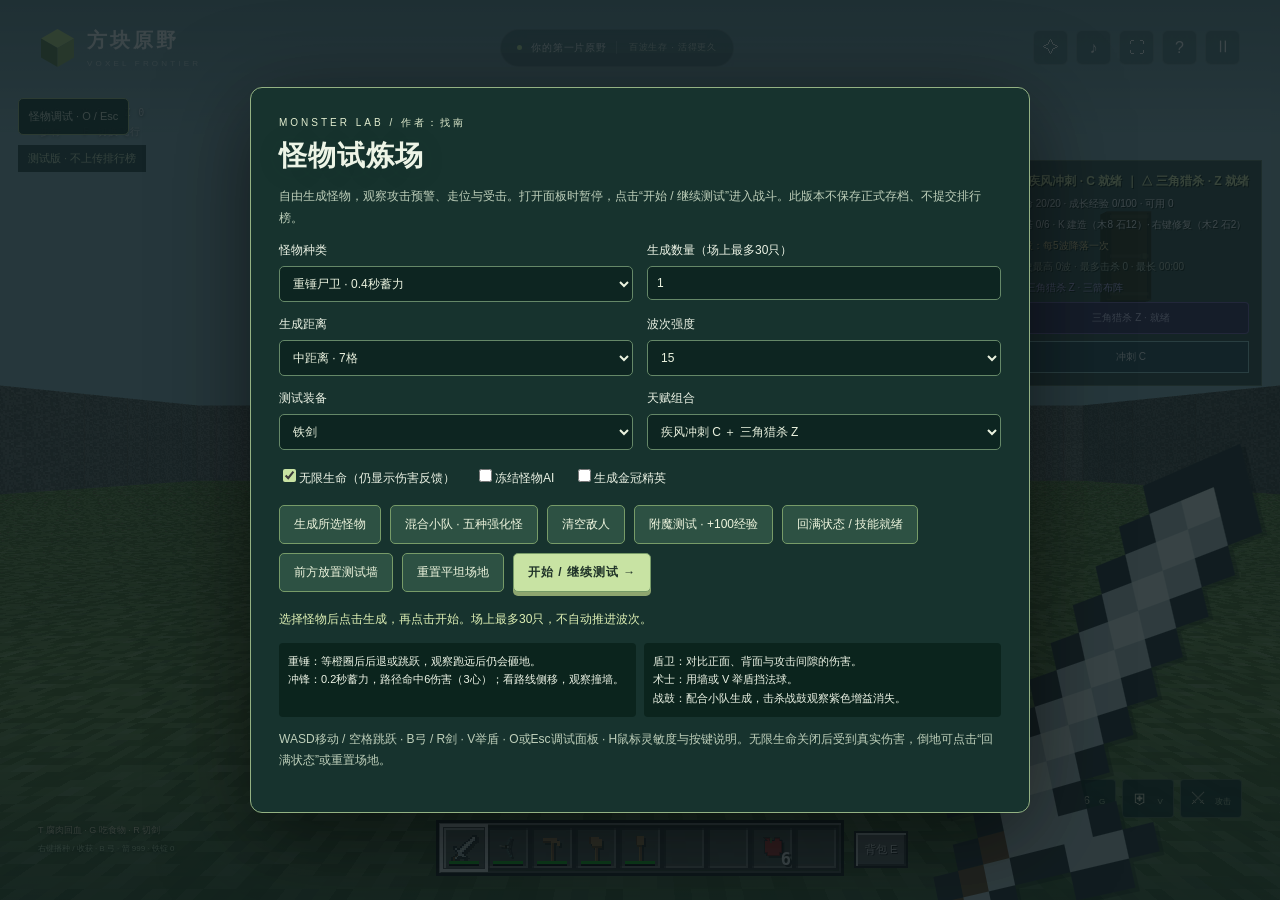
==== monster-test.html @ 1379c8b1 "Add files via upload" ====
<!doctype html><html lang="zh-CN"><head><meta charset="UTF-8"><meta name="viewport" content="width=device-width,initial-scale=1,maximum-scale=1,user-scalable=no"><meta name="theme-color" content="#172e28"><title>怪物试炼场 · 找南</title><meta name="description" content="免费在线玩方块原野百波生存小游戏。采集挖掘、建造小屋、挑战100波僵尸与骷髅，选择四种增益，建造自动箭塔、争夺空投补给，体验跳劈暴击与连杀COMBO。无需下载，浏览器打开即玩。"><style>
*{box-sizing:border-box}body{margin:0;overflow:hidden;background:#a3c6c2;color:#fff;font-family:Inter,'PingFang SC','Microsoft YaHei',sans-serif;user-select:none}button,a{-webkit-tap-highlight-color:transparent}button{cursor:pointer;font:inherit}button:focus-visible,a:focus-visible{outline:2px solid #d0f09b;outline-offset:4px}#world{position:fixed;inset:0;width:100%;height:100%;display:block;touch-action:none}.vignette{position:fixed;inset:0;pointer-events:none;background:linear-gradient(90deg,#132e2b9c,transparent 64%),linear-gradient(0deg,#142c2c8a,transparent 32%,transparent 80%,#142c2c50)}body.playing .vignette{background:linear-gradient(0deg,#142c2c65,transparent 21%,transparent 85%,#142c2c40)}header{position:fixed;top:0;width:100%;display:flex;justify-content:space-between;align-items:center;padding:27px 40px;z-index:4}.brand{display:flex;gap:12px;align-items:center;text-decoration:none;color:white}.brand>span{font-size:20px;letter-spacing:3px;font-weight:800}.brand small{display:block;font-size:8px;letter-spacing:3.2px;font-weight:500;opacity:.6;margin-top:5px}.worldtag{display:flex;align-items:center;gap:9px;font-size:11px;letter-spacing:.8px;background:#172f3048;backdrop-filter:blur(10px);border:1px solid #ffffff20;padding:11px 16px;border-radius:25px}.worldtag i,.live-dot{width:5px;height:5px;display:inline-block;background:#cef1a7;border-radius:50%}.worldtag span{border-left:1px solid #ffffff35;padding-left:12px;color:#d4dfd3;font-size:10px}nav{display:flex;gap:8px}nav button{height:35px;min-width:35px;color:#fff;border:1px solid #ffffff28;background:#18343240;border-radius:6px;backdrop-filter:blur(8px)}nav button:hover{background:#ffffff25}nav span{font-size:11px;padding-right:7px}.menu{position:fixed;inset:0;z-index:2;display:flex;align-items:center;padding:100px 7.5% 120px;pointer-events:none}.hero{pointer-events:auto}.eyebrow{font-size:10px;letter-spacing:3px;color:#e0ecce;display:flex;align-items:center;gap:12px}.eyebrow>span{width:23px;height:1px;background:#d3e7b9}h1{font-size:clamp(36px,4.7vw,70px);font-weight:800;line-height:1.32;letter-spacing:1px;margin:24px 0 20px;text-shadow:0 3px 24px #14372a30}h1 span{color:#d3edaa}.hero>p{font-size:13px;line-height:2.2;color:#e1e8dfd4;font-weight:400}.actions{display:flex;gap:12px;margin-top:30px;align-items:center}.primary{padding:16px 25px;background:#d4eea9;color:#273e2c;border:1px solid #e1f4c2;border-radius:5px;box-shadow:0 4px 0 #8ea66f;font-size:13px;font-weight:800;letter-spacing:1px}.primary span{margin-left:28px;font-size:20px}.primary:hover{background:#e2f6c1;transform:translateY(-1px)}.secondary{padding:16px 20px;background:#18372c38;border:1px solid #ffffff50;color:#fff;border-radius:5px;font-size:12px}.secondary span{margin-left:16px;color:#cdd7cb}.worldinfo{display:flex;gap:25px;margin-top:36px;font-size:10px;letter-spacing:1px;color:#e4eddd}.worldinfo i{font-style:normal;margin-right:7px;color:#d8edaf;font-size:16px}.note{font-size:9px;letter-spacing:.5px;color:#ffffff69;margin-top:26px}.scene-label{position:absolute;right:5%;bottom:160px;text-align:right;text-shadow:0 2px 15px #0004}.scene-label>span{font-size:9px;letter-spacing:3px;color:#eff1ddc9}.scene-label h2{font-size:19px;letter-spacing:2px;font-weight:500;margin:10px 0}.scene-label p{font-size:8px;letter-spacing:2px;color:#e3ebd0b0}footer{position:fixed;bottom:0;width:100%;padding:19px 38px;display:flex;align-items:center;justify-content:space-between;font-size:9px;color:#e1e8dacf;z-index:4;gap:18px;background:linear-gradient(0deg,#162e2d65,transparent)}.footer-left{display:flex;gap:9px;align-items:center}.divider{opacity:.4}kbd{font:inherit;display:inline-block;padding:3px 5px;border:1px solid #ffffff50;border-radius:3px;margin:0 5px 0 10px;color:white;font-size:9px}#controlsHint{font-size:9px;color:#e1e7dfaa}.footer-right{letter-spacing:1px}#hotbarWrap{position:fixed;bottom:64px;left:50%;transform:translateX(-50%);z-index:3;text-align:center;transition:opacity .2s;opacity:.85}body:not(.playing) #hotbarWrap{opacity:.65;pointer-events:none}.material-label{font-size:12px;margin-bottom:10px;text-shadow:0 2px 4px #172d23}.material-label small{font-size:8px;letter-spacing:1px;opacity:.6;margin-left:16px}#hotbar{display:flex;gap:4px;background:#162d2b90;border:1px solid #ffffff29;padding:6px;border-radius:7px;backdrop-filter:blur(10px)}.slot{position:relative;width:49px;height:48px;background:#e6efdb0d;border:1px solid #ffffff15;border-radius:3px;padding:8px;display:grid;place-items:center;color:#dce9c9}.slot.selected{border:2px solid #d8efaf;background:#d8efaf30;box-shadow:0 0 12px #c0ec9320;transform:translateY(-2px)}.slot small{position:absolute;top:2px;left:4px;font-size:8px;opacity:.65}.slot .cube{width:25px;height:28px;clip-path:polygon(50% 0,100% 25%,100% 75%,50% 100%,0 75%,0 25%);position:relative;background:var(--c)}.cube:before{content:'';position:absolute;inset:0;background:#0003;clip-path:polygon(0 25%,50% 50%,50% 100%,0 75%)}.cube:after{content:'';position:absolute;inset:0;background:#fff3;clip-path:polygon(0 25%,50% 0,100% 25%,50% 50%)}#hud{position:fixed;inset:0;pointer-events:none}.coordinates{position:absolute;top:107px;left:40px;display:flex;flex-direction:column;gap:7px;font-family:monospace;font-size:10px;letter-spacing:1px;color:#ffffffb0;text-shadow:0 1px 3px #0008}#crosshair{position:absolute;top:50%;left:50%;mix-blend-mode:difference}#crosshair i{position:absolute;left:-7px;top:-1px;width:14px;height:2px;background:white}#crosshair b{position:absolute;top:-7px;left:-1px;width:2px;height:14px;background:white}#target{position:absolute;top:calc(50% + 25px);left:50%;transform:translateX(-50%);font-size:10px;text-shadow:0 1px 4px #000;background:#122e2955;padding:4px 8px;border-radius:4px}#target:empty{display:none}.hidden{display:none!important}#toast{position:fixed;top:110px;left:50%;transform:translateX(-50%) translateY(-10px);opacity:0;background:#1b332de8;border:1px solid #d8edaf44;color:#e3efcd;padding:12px 20px;border-radius:6px;font-size:12px;z-index:10;transition:.2s;pointer-events:none}#toast.show{opacity:1;transform:translateX(-50%) translateY(0)}.dialog{position:fixed;inset:0;z-index:9;background:#102b287a;backdrop-filter:blur(10px);display:grid;place-items:center;padding:24px}.dialog-card{background:#1c3532;border:1px solid #cfe1b636;padding:40px;max-width:800px;position:relative;box-shadow:0 25px 100px #0005;border-radius:10px}.dialog-card h2{font-size:28px;margin:18px 0 28px}.close{position:absolute;right:15px;top:12px;background:none;border:none;color:#cddbc5;font-size:25px}.guide-grid{display:grid;grid-template-columns:repeat(3,1fr);gap:25px}.guide-grid b{color:#daecbd;font-size:12px}.guide-grid p{font-size:10px;line-height:2.3;color:#b8c9c1}.guide-grid kbd{margin-left:0}.tip{font-size:10px;color:#c8d8bb;padding:15px 0;border-top:1px solid #ffffff15;line-height:1.8}.dialog .primary{font-size:11px;padding:13px 20px}#resetWrap{margin-top:20px}#resetWrap button{border:0;background:none;color:#e9d4b6;text-decoration:underline;font-size:10px;padding:0;margin-right:12px}#resetWrap span{font-size:9px;color:#ffffff60}#touch{position:fixed;inset:0;pointer-events:none;z-index:3}.dpad{position:absolute;bottom:130px;left:25px;width:134px;height:134px}.dpad button,.touch-actions button{pointer-events:auto;touch-action:none;border:1px solid #ffffff45;background:#17383266;color:white;backdrop-filter:blur(5px);border-radius:8px;width:42px;height:42px}.up{position:absolute;top:0;left:46px}.left{position:absolute;top:46px;left:0}.down{position:absolute;top:46px;left:46px}.right{position:absolute;top:46px;left:92px}.touch-actions{position:absolute;bottom:143px;right:22px;display:grid;grid-template-columns:52px 52px;gap:8px}.touch-actions button{font-size:11px;width:52px;height:42px}body.playing .scene-label{display:none}@media(max-width:850px){header{padding:19px 22px}.brand>span{font-size:16px}.brand svg{width:26px}.worldtag{display:none}.menu{padding:95px 7% 130px}h1{font-size:45px}.scene-label{display:none}footer{padding:15px 22px}.footer-right{display:none}.coordinates{left:22px;top:90px}.guide-grid{grid-template-columns:1fr;gap:10px}.dialog-card{padding:25px;max-height:90vh;overflow:auto}.dialog-card h2{font-size:23px;margin:15px 0}.guide-grid p{margin:5px 0}.slot{width:40px;height:42px}#hotbarWrap{bottom:58px}}@media(max-width:550px){header{padding:16px}.brand{gap:8px}.brand small{font-size:6px}.brand>span{font-size:15px}nav{gap:5px}nav button{min-width:30px;height:30px}nav span{display:none}h1{font-size:35px;margin:20px 0}.hero>p{font-size:11px}.menu{padding:100px 24px 150px;align-items:center}.eyebrow{font-size:8px;letter-spacing:2px}.actions{margin-top:22px}.primary{padding:12px 17px;font-size:12px}.primary span{margin-left:8px}.secondary{padding:15px 13px;font-size:11px}.worldinfo{gap:17px;margin-top:25px;font-size:9px}.note{font-size:8px;margin-top:18px}.slot{width:32px;height:35px;padding:4px}.slot .cube{width:20px;height:23px}#hotbar{gap:2px;padding:4px}#hotbarWrap{bottom:55px;width:max-content}.material-label small{display:none}footer{padding:14px 16px;font-size:8px}#controlsHint{display:none}#fps{display:none}.divider{display:none}#toast{font-size:10px;max-width:85vw;width:max-content;top:90px}.dialog{padding:15px}.dialog-card{padding:25px}.dialog-card h2{font-size:21px}}
#world{image-rendering:pixelated}#toolbelt{display:flex;justify-content:center;gap:5px;margin-bottom:6px;align-items:center}#toolbelt button{font-size:10px;color:#e5ebdc;background:#142f28c9;border:1px solid #a6b5976b;border-radius:2px;padding:7px 11px;box-shadow:inset 1px 1px #ffffff18,inset -2px -2px #0004}#toolbelt button.selected{border-color:#e6efc6;background:#728458d9;color:#fff}#toolName{display:none}#toolHint{font-size:9px;color:#eff4df;text-shadow:0 2px 3px #000;margin-bottom:9px;letter-spacing:.5px}#hotbar{border-radius:2px;border:2px solid #9a9c8e;background:#22291ce0;box-shadow:inset 1px 1px #fff4,2px 2px 0 #0006}.slot{border-radius:0;border:2px solid #58634e;box-shadow:inset 2px 2px #0006,inset -1px -1px #ffffff25;background:#757f6580}.slot.selected{transform:none;border:2px solid #f1f3d5;box-shadow:inset 1px 1px #fff6,0 0 0 1px #172016;background:#a2ad8b66}#waterHint{position:absolute;top:140px;left:40px;font-size:11px;color:#d8f4ff;background:#14394b9e;border:1px solid #91d1d059;padding:9px 12px;border-radius:3px}body.underwater:after{content:'';position:fixed;inset:0;z-index:1;pointer-events:none;background:#1073ab3c;box-shadow:inset 0 0 140px #043e79a8}#miningUI{position:absolute;left:50%;top:calc(50% + 60px);transform:translateX(-50%);width:205px;text-shadow:0 1px 3px #000;font-size:10px;color:#fff}#miningUI>div:first-child{display:flex;justify-content:space-between;gap:15px;margin-bottom:7px}.mine-track{height:8px;background:#1b211ad9;border:1px solid #e1e4d585;padding:1px;box-shadow:0 1px 3px #0005}.mine-track i{display:block;height:100%;background:#b6db6c;width:0}#miningUI small{display:block;font-size:8px;text-align:center;opacity:.8;margin-top:6px}#handView{position:absolute;right:7%;bottom:12%;font-size:94px;filter:drop-shadow(8px 10px 0 #0003);transform:rotate(-20deg);image-rendering:pixelated;opacity:.93}body.mining #handView{animation:dig-swing .32s ease-in-out infinite}@keyframes dig-swing{0%,100%{transform:translate(0,0) rotate(-20deg)}50%{transform:translate(-24px,-24px) rotate(-48deg)}}.material-label{margin-bottom:7px}body:not(.playing) #hotbarWrap{opacity:.7}@media(max-width:850px){#waterHint{left:22px;top:120px}#toolbelt button{padding:5px 9px;font-size:9px}}@media(max-width:550px){#waterHint{left:15px;top:118px;font-size:9px;max-width:85vw}#toolHint{font-size:8px;margin-bottom:5px}#toolbelt button{padding:5px 9px;font-size:9px}#toolbelt{margin-bottom:5px}.material-label{display:none}#handView{font-size:63px;right:22%;bottom:29%}.dpad{bottom:175px}.touch-actions{bottom:185px}.touch-actions button{font-size:10px}#miningUI{top:calc(50% + 48px);width:175px}}
.stack-count{position:absolute;right:3px;bottom:1px;z-index:1;color:#fff;font-size:11px;font-family:monospace;text-shadow:1px 1px #18220e;pointer-events:none}#adventureHUD{position:absolute;inset:0}#questCard{position:absolute;top:172px;left:38px;width:245px;background:#18342ee8;border:1px solid #a6bc814a;border-radius:6px;padding:15px;backdrop-filter:blur(8px);box-shadow:0 10px 28px #10201826}.quest-top{display:flex;justify-content:space-between;align-items:center;font-size:9px;letter-spacing:1px;color:#e2d7ff}.quest-top b{font-size:11px;background:#b69be82b;padding:4px 7px;border-radius:3px}#questCard h3{font-size:13px;margin:12px 0 8px;color:#eaf0d7}#questCard p{font-size:11px;color:#d5e0c4;margin:0 0 10px}.quest-track{height:4px;background:#8b9c7333}.quest-track i{height:100%;display:block;background:#d2e694;transition:width .4s}#questCard small{font-size:9px;color:#9db6a4;line-height:1.8;display:block;margin-top:10px}#questOpen{display:flex;justify-content:space-between;pointer-events:auto;width:100%;padding:10px 0 0;margin-top:12px;border:0;border-top:1px solid #e0efbc22;background:none;color:#cde4ab;font-size:9px}#questOpen span{opacity:.65}#mapCard{position:absolute;right:38px;top:110px;width:142px;background:#19342bce;padding:7px;border:1px solid #b6c99b59;border-radius:5px;backdrop-filter:blur(6px)}#dayClock{font-size:9px;color:#e4e8c9;padding:2px 0 7px;text-align:center}#minimap{display:block;width:126px;height:126px;border:1px solid #d4dfb43b;image-rendering:pixelated}.waypoint{display:flex;gap:5px;align-items:center;padding-top:7px;font-size:9px;color:#e9e1ba}.waypoint b{font-size:9px;flex:1;font-weight:500}.waypoint small{font-size:9px;opacity:.7}#compassArrow{display:inline-block;color:#dcc5ff;transform-origin:center;width:13px;text-align:center}#resourceBar{position:absolute;left:38px;bottom:83px;display:flex;gap:15px;align-items:center;background:#173329c9;border:1px solid #b4c69645;padding:11px 13px;border-radius:4px;font-size:13px;color:#e7d6ab}#resourceBar>span{display:flex;align-items:center;gap:5px}#resourceBar small{font-size:8px;color:#b3c6b0}#resourceBar b{font-size:12px;color:#f2edda}#useBtn{pointer-events:auto;background:none;border:0;border-left:1px solid #ffffff25;color:#d8edb6;padding:0 0 0 10px;font-size:9px}#useBtn kbd{margin:0 3px 0 0}#useHint{position:absolute;left:50%;top:calc(50% + 48px);transform:translateX(-50%);font-size:9px;color:#e8eddab3;text-shadow:0 1px 3px #11241d}body.mining #useHint{display:none}#pickup{position:absolute;left:50%;bottom:260px;transform:translateX(-50%);font-size:12px;font-weight:600;color:#e5efbb;text-shadow:0 2px 3px #132f20;opacity:0;pointer-events:none}#pickup.pop{animation:pickup 1.3s ease-out}@keyframes pickup{0%{opacity:0;translate:0 12px}20%{opacity:1}80%{opacity:1}100%{opacity:0;translate:0 -20px}}.workshop-card{background:#1b342d;border:1px solid #c6d8a349;border-radius:8px;padding:35px;max-width:960px;width:100%;max-height:92vh;overflow:auto;position:relative;box-shadow:0 25px 100px #0006}.workshop-card h2{font-size:28px;margin:16px 0 10px}.workshop-intro{font-size:11px;line-height:1.8;color:#a9c19e}.workshop-grid{display:grid;grid-template-columns:1fr 1fr;gap:35px;margin-top:24px}.workshop-grid h3{font-size:12px;color:#d8e8b4;letter-spacing:1px;margin:0 0 9px}.workshop-grid section>p{font-size:10px;line-height:1.9;color:#9fb7a4}.recipe{display:flex;align-items:center;gap:12px;background:#40523926;border:1px solid #a0b38a2b;padding:13px 12px;margin:9px 0;border-radius:4px}.recipe-icon{font-size:25px}.recipe>div{flex:1}.recipe b{font-size:12px}.recipe small,.recipe em{display:block;font-size:9px;margin-top:5px;color:#a9c29b;font-style:normal}.recipe em{color:#d0c69e}.recipe button,.relic-card button,.camp-summary button,.build-switch button{background:#b7d28b19;border:1px solid #bdcf9440;border-radius:3px;color:#d5e4b5;padding:9px 11px;font-size:10px}.recipe button:hover,.relic-card button:hover{background:#b7d28b33}.recipe button:disabled{opacity:.45;cursor:default}.relic-card{display:flex;gap:12px;align-items:center;padding:13px 0;border-bottom:1px solid #bdd09a24}.relic-card>span{color:#c6adff;font-size:28px;width:30px}.relic-card>div{flex:1}.relic-card b{font-size:12px;color:#e1d7f0}.relic-card p{font-size:9px;color:#9bb59f;line-height:1.7;margin:5px 0}.camp-summary{margin-top:20px;border-top:1px solid #bdcf9429;padding-top:17px}.camp-summary>b{font-size:11px;color:#e4e5b4}.camp-summary p{font-size:10px;line-height:1.9;color:#9fb7a4}.camp-summary button{margin-right:6px;margin-top:5px}.build-switch{margin-top:22px;background:#51654122;padding:15px;border-radius:4px}.build-switch p{font-size:10px;color:#a5bca0;line-height:1.8}.victory-card{text-align:center;background:#19352df5;border:1px solid #e0dfa056;border-radius:10px;padding:48px 42px;max-width:650px;box-shadow:0 0 100px #c3e6b322}.win-symbol{font-size:65px;color:#dfecaa;text-shadow:0 0 35px #d9ed9577}.victory-card .eyebrow{justify-content:center;font-size:9px}.victory-card h2{font-size:30px;line-height:1.4;margin:22px 0}.victory-card p{font-size:12px;line-height:2.2;color:#b7cdb7}.victory-card #winStats{font-size:10px;color:#dfd9a3;border-top:1px solid #c6d89b33;border-bottom:1px solid #c6d89b33;padding:17px 0;margin:23px 0}.victory-card small{display:block;color:#829f87;font-size:9px;margin-top:24px}.victory-card .secondary{margin-left:8px}.worldtag{font-size:10px}.worldtag span{font-size:9px}#hotbarWrap{bottom:59px}.material-label{font-size:10px}#toolHint{font-size:8px}#handView{bottom:13%}@media(max-width:1050px){#resourceBar small{display:none}#resourceBar{gap:10px}#questCard{width:215px;left:22px}#mapCard{right:22px}.workshop-card{padding:28px}#resourceBar{left:22px;bottom:220px}}@media(max-width:700px){.workshop-grid{grid-template-columns:1fr;gap:25px}.workshop-card h2{font-size:24px}.workshop-card{padding:26px 20px}#questCard{top:167px;left:15px;width:180px;padding:11px}#questCard h3{font-size:11px;line-height:1.6}#questCard small{font-size:8px}#questCard p{font-size:9px}#mapCard{right:15px;top:100px;width:104px;padding:5px}#minimap{width:92px;height:92px}#dayClock{font-size:8px}.waypoint b{font-size:8px}.waypoint small{font-size:8px}#resourceBar{left:15px;bottom:145px;padding:8px;gap:9px}#resourceBar>span{font-size:10px}#resourceBar b{font-size:10px}#useBtn{font-size:8px}#questOpen{font-size:8px}#questOpen span{display:none}.victory-card{padding:30px 22px}.victory-card h2{font-size:24px}.victory-card .secondary{display:block;margin:18px auto 0}.hero h1{font-size:clamp(32px,6vw,48px)}.note{max-width:270px;line-height:1.8}}@media(max-width:550px){header{gap:8px}#full,#soundBtn{display:none}.brand>span{font-size:13px}.brand svg{width:22px}.brand small{font-size:5px;letter-spacing:2px}nav button{min-width:29px;height:29px}nav{gap:4px}#questCard{top:158px;width:172px}#questCard small{max-height:28px;overflow:hidden}#mapCard{top:95px}#questCard h3{margin:7px 0}.quest-top{font-size:8px}.quest-top b{font-size:9px;padding:3px 5px}#resourceBar{bottom:151px}#handView{display:none}.workshop-card .eyebrow{font-size:8px;letter-spacing:1px}#useHint{font-size:8px;white-space:nowrap}.recipe{padding:12px 8px}.recipe button{padding:8px;font-size:9px}#pickup{bottom:280px}.menu{padding-bottom:185px}.hero>p{max-width:300px}}
#combatBars{position:absolute;bottom:218px;left:50%;transform:translateX(-50%);width:445px;text-shadow:1px 2px #142117}.life-row{display:flex;justify-content:space-between;font-family:monospace;font-size:20px;letter-spacing:1px}#health{color:#df6c5d}#hunger{color:#cb9b56}#airBar{position:absolute;bottom:58px;right:0;font-size:21px;color:#a9e9ff;letter-spacing:2px}#airSeconds{position:absolute;bottom:84px;right:0;color:#c6e9f3;font-size:9px}.xp-track{margin-top:6px;height:4px;border:1px solid #111b0ee8;background:#24311cf2}.xp-track i{display:block;height:100%;background:#b8d557;width:0}.combat-sub{display:flex;justify-content:space-between;font-size:8px;color:#e5e8c7;margin-top:6px;letter-spacing:.5px}#attackMeter{position:absolute;top:calc(50% + 22px);left:50%;transform:translateX(-50%);width:110px;text-align:center;font-size:8px;color:#e5ecce;text-shadow:0 1px 3px #000}#attackMeter>div{margin:5px auto 0;height:3px;width:60px;background:#13241dd9}#attackFill{display:block;height:100%;background:#e5dfaf}#useHint{top:calc(50% + 60px)}#enemyHud{position:absolute;left:50%;top:calc(50% - 85px);transform:translateX(-50%);width:180px;text-shadow:0 1px 3px #102213;font-size:11px}#enemyHud b{font-weight:500}#enemyHud small{float:right;font-size:9px;color:#e2d6bc}#enemyHud>div{height:5px;background:#2a1a1abf;border:1px solid #f1d3c544;margin-top:6px}#enemyLife{display:block;height:100%;background:#d17963}#damageFlash{position:fixed;inset:0;z-index:8;pointer-events:none;opacity:0;box-shadow:inset 0 0 130px 40px #c43635b5;transition:opacity .15s}#damageFlash.flash{opacity:1}body.swinging #handView{animation:sword-swing .28s ease-out}@keyframes sword-swing{0%,100%{transform:rotate(-20deg)}45%{transform:translate(-100px,-25px) rotate(-75deg)}}#shieldView{position:absolute;left:10%;bottom:13%;width:120px;height:170px;background:repeating-linear-gradient(90deg,#947144 0 23px,#6b5033 24px 26px);border:9px solid #8c9c8d;clip-path:polygon(0 0,100% 0,100% 72%,50% 100%,0 72%);transform:rotate(8deg);box-shadow:inset 0 0 0 3px #394b3b;opacity:.95}#shieldView i{display:block;width:17px;height:100%;margin:auto;background:#b6bbaa}#combatActions{position:absolute;right:38px;bottom:82px;display:flex;gap:6px;pointer-events:auto}#combatActions button{touch-action:none;background:#1b342cdf;border:1px solid #9eae7b6b;border-radius:4px;color:#ece7c7;min-width:40px;height:39px;font-size:15px;padding:6px 10px}#combatActions small{font-size:8px;margin-left:5px;color:#b9c99e}#foodAmount{font-size:11px}#graveHint{position:absolute;left:38px;bottom:63px;font-size:9px;color:#e1d9b0;text-shadow:0 1px 3px #102013}#defenseHUD{position:absolute;top:108px;left:50%;transform:translateX(-50%);text-align:center;border:1px solid #d8b48280;background:#492d23da;padding:12px 24px;border-radius:5px;box-shadow:0 0 30px #af6a3429}#defenseHUD b{display:block;font-size:13px;color:#f0d39c}#defenseHUD span{display:block;margin-top:7px;color:#dbc4a6;font-size:10px}.combat-workshop{grid-column:1/-1;border-top:1px solid #c5d69b3b;padding-top:23px}.combat-heading{display:flex;justify-content:space-between;align-items:center}.combat-heading label{font-size:10px;color:#b2c49a}.combat-heading select{background:#2c4435;color:#e4edca;border:1px solid #91a67166;border-radius:4px;margin-left:8px;padding:7px 14px}.combat-heading p{font-size:10px;color:#adc098}.combat-workshop>p{font-size:10px;color:#b3c39e;line-height:1.8}.combat-recipes{display:grid;grid-template-columns:repeat(4,1fr);gap:10px;margin-top:16px}.combat-recipes article{padding:14px 12px;background:#52624024;border:1px solid #a2b17e2e;border-radius:4px}.combat-recipes b{font-size:12px;color:#e0dfb7}.combat-recipes p{font-size:9px;color:#a6b893;min-height:27px;line-height:1.8}.combat-recipes button,.equipment-state button{border:1px solid #a5ba7f66;background:#63774244;color:#e0eac3;padding:8px 9px;border-radius:3px;font-size:10px}.equipment-state{display:flex;flex-wrap:wrap;gap:12px;align-items:center;margin-top:15px;color:#c2d0a8;font-size:10px}.combat-tips{border-top:1px solid #ffffff15;padding-top:13px}.death-card{background:#342722f5;border:1px solid #bf9b7c66;border-radius:9px;max-width:510px;text-align:center;padding:45px 38px}.death-card .eyebrow{justify-content:center;color:#c8b19a}.death-card h2{font-size:39px;letter-spacing:5px;margin:25px 0;color:#efdac5}.death-card p{font-size:12px;color:#c9baa9;line-height:2}.death-card small{display:block;margin-top:26px;font-size:9px;line-height:1.9;color:#9e8e7f}body.creative #health,body.creative #hunger{opacity:.35}body.mining #attackMeter{display:none}#death{z-index:12}#miningUI{top:calc(50% + 73px)}@media(max-width:1050px){#combatActions{right:22px;bottom:80px}#combatBars{width:410px}.life-row{font-size:18px}#graveHint{left:22px;bottom:201px}}@media(max-width:700px){#combatBars{bottom:208px;width:340px}.life-row{font-size:15px;letter-spacing:0}.combat-sub{font-size:7px}#combatActions{right:15px;bottom:145px;max-width:155px;flex-wrap:wrap;justify-content:flex-end}#combatActions button{height:35px;padding:5px 8px;min-width:34px}#graveHint{left:15px;bottom:131px;font-size:8px;max-width:210px}#defenseHUD{top:80px;padding:8px 15px;min-width:200px}#defenseHUD b{font-size:11px}.combat-recipes{grid-template-columns:1fr 1fr}.combat-recipes article{padding:12px 10px}.equipment-state{gap:8px}#shieldView{width:80px;height:110px;left:8%;bottom:30%}}@media(max-width:550px){#combatBars{bottom:198px;width:300px}.life-row{font-size:14px}#resourceBar{bottom:115px}#graveHint{bottom:101px;max-width:200px;font-size:7px}#combatActions{bottom:155px;right:15px;gap:4px}#combatActions button{width:40px;padding:4px}#combatActions small{display:none}#enemyHud{width:145px;top:calc(50% - 65px)}#attackMeter{top:calc(50% + 23px);font-size:7px}#handView{display:block;font-size:50px;right:10%;bottom:25%;opacity:.85}#handTool svg{width:85px;height:115px}#toolbelt button{font-size:8px;padding:5px 6px}.touch-actions{bottom:248px}.dpad{bottom:248px}#questCard{width:159px;top:151px;padding:9px}#questCard small{max-height:24px;line-height:1.5}#questOpen{margin-top:7px;padding-top:7px}#questCard h3{font-size:10px}.death-card{padding:30px 23px}.death-card h2{font-size:31px}}
.production-workshop{grid-column:1/-1;border-top:1px solid #b7cb9a40;padding-top:23px;scroll-margin-top:20px}.production-workshop h3{font-size:13px;color:#e2e4b1}.production-workshop .combat-heading p{font-size:10px;color:#a3bb9a;line-height:1.8}#homeStocks,#foodStocks{font-size:11px;line-height:2;background:#4d60412e;border:1px solid #a6bd8030;padding:9px 13px;color:#dce7bd;border-radius:4px;margin:8px 0}#foodStocks{color:#dfcaa4;background:#77613922}.production-grid{display:grid;grid-template-columns:1fr 1fr;gap:14px;margin-top:17px}.production-grid article{padding:17px;border:1px solid #a8b78730;background:#35503a27;border-radius:4px}.production-grid h4{font-size:13px;color:#dde4b9;margin:0 0 10px}.production-grid p{font-size:10px;line-height:1.9;color:#a8bca1}.production-grid button{display:block;border:1px solid #a9bf7e4f;border-radius:3px;background:#60764426;color:#e0e7bd;padding:9px 11px;font-size:10px;margin-top:8px;width:100%;text-align:left}.production-grid button:hover{background:#70874944}.production-grid small{display:block;font-size:10px;color:#e1cda4;line-height:1.8}.furnace-track{height:5px;background:#18281e;margin:9px 0 13px}.furnace-track i{display:block;height:100%;background:#e0a566;transition:width .3s}#furnaceStatus{font-size:10px;color:#dac9a6;margin-top:10px}#farmHint{position:absolute;left:38px;bottom:46px;font-size:8px;color:#bcd6a4;text-shadow:0 1px 3px #13291a}#toolbelt{gap:3px}#toolbelt button{padding:7px 8px}#toolHint{max-width:440px;white-space:nowrap}.workshop-card{max-width:1000px}@media(max-width:700px){.production-grid{grid-template-columns:1fr}.production-grid article{padding:14px}.production-workshop .combat-heading{display:block}#farmHint{left:15px;bottom:87px;font-size:7px;max-width:210px}#toolbelt button{padding:5px 7px;font-size:9px}#homeStocks,#foodStocks{font-size:10px}.production-grid h4{font-size:12px}}@media(max-width:550px){#toolbelt{gap:2px}#toolbelt button{padding:5px;font-size:8px}#toolHint{font-size:7px;max-width:310px;overflow:hidden;text-overflow:ellipsis}#farmHint{bottom:89px;font-size:6px;max-width:190px}.production-grid article{padding:12px}}
#productionOpen{pointer-events:auto;display:block;background:#b4c98212;border:1px solid #c6d69929;border-radius:3px;padding:8px 9px;margin-top:9px;width:100%;color:#d7dfa9;font-size:9px;text-align:left}.workshop-card>.close{position:sticky;top:0;float:right;z-index:2;width:32px;height:32px;background:#1b342df2;border:1px solid #afc18c33;border-radius:4px;margin:-13px -13px 0 0}@media(max-width:550px){#productionOpen{font-size:8px;padding:6px;margin-top:7px}}
.prep-action{border:1px solid #d1df9b85!important;background:#c3dc8b25!important;color:#e3edbc!important;cursor:pointer}#endPrep{pointer-events:auto;display:block;width:100%;padding:10px 8px;margin-top:12px;border-radius:4px;font-size:11px;box-shadow:inset 0 0 18px #b8d68a0e}#endPrep:hover,#menuEndPrep:hover{background:#c3dc8b42!important}.actions{flex-wrap:wrap}#menuEndPrep{padding:17px 18px;font-size:11px}.wave-rules{background:#4054321a;border:1px solid #a8bd8533;padding:17px;border-radius:5px}.wave-rules>p{font-size:10px;line-height:1.9;color:#b7c9a6}.wave-number-rule{font-size:15px;line-height:1.8;color:#e1e8b8;padding:12px 0;letter-spacing:1px;border-top:1px solid #c5d69b29;border-bottom:1px solid #c5d69b29;margin:12px 0}#workshopEndPrep{font-size:11px;width:100%;margin:12px 0;padding:12px}#waveTimer{position:absolute;top:103px;left:50%;transform:translateX(-50%);font-size:12px;color:#e8edc4;background:#17352bd4;border:1px solid #b4c9905e;border-radius:4px;padding:9px 17px;letter-spacing:1px}#defenseHUD{top:149px;min-width:235px;padding:10px 20px}#eatFleshBtn{font-size:11px!important;color:#dcc0a5!important}#fleshAmount{color:#f1e7c8;font-size:12px}.death-card h2{font-size:33px}#questCard{width:255px}.scene-label{bottom:190px}@media(max-width:850px){#questCard{width:215px}#waveTimer{top:93px;font-size:10px}#defenseHUD{top:133px;padding:8px 12px;min-width:190px}}@media(max-width:550px){#questCard{width:169px}#endPrep{font-size:9px;padding:8px 5px;margin-top:8px}#waveTimer{top:79px;font-size:9px;padding:6px 10px}#defenseHUD{top:115px;font-size:10px;min-width:175px}#menuEndPrep{padding:12px 14px;font-size:10px}.wave-rules{padding:13px}.wave-number-rule{font-size:12px}#combatActions{max-width:151px}.hero h1{font-size:34px}.scene-label{display:none}.worldinfo{gap:15px;font-size:8px}#combatActions button{width:auto;min-width:39px}#eatFleshBtn{font-size:9px!important}}
/* Classic, pixel-edged inventory and unified nine-slot hotbar. */
#toolbelt{display:none!important}#hotbarWrap{bottom:24px;opacity:1!important;width:max-content;max-width:100vw;--slot-size:44px}#hotbar{gap:0;padding:3px;background:#343434ba;border:3px solid #161616;border-radius:0;box-shadow:inset 2px 2px #969696,inset -2px -2px #555;backdrop-filter:none;overflow:visible}#hotbar .slot{width:var(--slot-size);height:var(--slot-size);border:2px solid #373737;background:#7778;box-shadow:inset 2px 2px #2228,inset -2px -2px #ddd5;margin:0;padding:5px;overflow:visible}#hotbar .slot.selected{outline:3px solid #ececec;outline-offset:-1px;border-color:#555;box-shadow:inset 2px 2px #fff9,0 0 0 2px #181818;z-index:2;background:#aaa6}.mc-slot svg{width:100%;height:100%;display:block;image-rendering:pixelated;filter:drop-shadow(2px 2px #0006)}.mc-slot .cube{width:29px;height:32px;image-rendering:pixelated;filter:drop-shadow(2px 2px #0006)}.stack-count{right:2px;bottom:0;font-size:17px;font-weight:700;font-family:monospace;line-height:1;text-shadow:2px 2px #303030;letter-spacing:-1px}.item-durability{position:absolute;left:5px;right:5px;bottom:3px;height:4px;background:#161616;box-shadow:0 1px #000}.item-durability i{display:block;height:3px}.material-label{font-size:14px;margin-bottom:9px;text-shadow:2px 2px #222;font-family:monospace}.material-label #buildMode,.material-label small{display:none}#toolHint{display:none}#inventoryBtn{position:absolute;left:calc(100% + 10px);bottom:8px;background:#777;border:2px solid #222;box-shadow:inset 2px 2px #ddd,inset -2px -2px #444;color:white;text-shadow:1px 1px #222;font-size:11px;white-space:nowrap;padding:9px}#inventory{position:fixed;inset:0;z-index:12;display:grid;place-items:center;background:#0009;color:#353535;font-family:monospace;padding:12px;--cell:44px}.mc-inventory{position:relative;padding:22px 16px 13px;background:#c6c6c6;border:3px solid #121212;box-shadow:inset 3px 3px #fff,inset -3px -3px #555,0 20px 80px #0007;max-height:95vh;overflow:auto;width:calc(var(--cell)*9 + 38px)}#closeInventory{position:absolute;right:7px;top:5px;background:none;border:0;font-size:23px;color:#444;padding:0 4px}.inventory-top{display:flex;align-items:center;gap:12px;min-height:148px}.equipment-column{width:85px;display:flex;flex-direction:column;gap:12px;font-size:10px;line-height:1.7}.equipment-column>div{padding:5px;background:#999;border:2px solid;border-color:#555 #fff #fff #555;min-height:42px}#inventoryPlayer{align-self:stretch;display:grid;place-items:center;background:#181818;width:85px;min-width:60px;border:2px solid;border-color:#555 #fff #fff #555}#inventoryPlayer svg{width:65px;height:115px;image-rendering:pixelated}.inventory-craft{flex:1;font-size:12px}.inventory-craft b{font-weight:normal}.craft-decoration{display:grid;grid-template-columns:26px 26px 15px 30px;grid-template-rows:26px 26px;gap:3px;margin:10px 0}.craft-decoration i{background:#8b8b8b;border:2px solid;border-color:#373737 #fff #fff #373737}.craft-decoration i:nth-child(3){grid-row:2;grid-column:1}.craft-decoration i:nth-child(4){grid-row:2;grid-column:2}.craft-decoration span{grid-column:3;grid-row:1/3;align-self:center}.craft-decoration i:last-child{grid-column:4;grid-row:1/3;height:34px;align-self:center}#inventoryCraft{color:white;text-shadow:1px 1px #222;background:#777;border:2px solid #222;box-shadow:inset 2px 2px #bbb,inset -2px -2px #444;padding:7px;font-size:10px}.inventory-craft small{display:block;font-size:9px;margin-top:6px;color:#555}.mc-inventory h2{font-size:14px;font-weight:400;margin:14px 0 7px}#backpackGrid,#inventoryHotbar{display:grid;grid-template-columns:repeat(9,var(--cell));gap:0}#inventoryHotbar{margin-top:10px}#inventory .mc-slot{width:var(--cell);height:var(--cell);padding:5px;border:2px solid;border-color:#373737 #fff #fff #373737;background:#8b8b8b;box-shadow:inset 1px 1px #555;border-radius:0;transform:none}#inventory .mc-slot:hover{background:#b7b7b7}#inventory .mc-slot.selected{outline:2px solid #f5f5f5;outline-offset:-4px}#inventory .mc-slot.carried{background:#b4bca3;outline:2px dashed #fff;outline-offset:-5px}.inventory-instructions{font-size:10px;line-height:1.8;margin:12px 0 0;color:#555}#inventoryOverflow{font-size:10px;max-height:46px;overflow:auto;line-height:1.6;margin:6px 0 0;color:#684e25}#inventoryOverflow:empty{display:none}#survivalHUD{bottom:95px}body.playing footer{display:none}@media(max-width:550px){#hotbarWrap{--slot-size:calc((100vw - 24px)/9);bottom:16px}.material-label{display:block;font-size:12px}#inventoryBtn{bottom:calc(var(--slot-size) + 35px);left:auto;right:0;padding:6px}#inventory{--cell:calc((100vw - 62px)/9)}.mc-inventory{padding-top:22px}.inventory-top{min-height:125px;gap:7px}.equipment-column{width:65px;font-size:9px}#inventoryPlayer{width:60px}.craft-decoration{transform:scale(.85);transform-origin:left center}.inventory-craft{font-size:10px}#inventoryCraft{font-size:9px}.mc-slot .cube{width:22px;height:25px}.stack-count{font-size:14px}.inventory-instructions{font-size:9px}#inventory .mc-slot{padding:3px}}
#inventoryBtn{pointer-events:auto}body:not(.playing) #hotbarWrap{opacity:.85!important}
#hotbarWrap{z-index:5}
#criticalHit{position:fixed;z-index:6;left:50%;top:calc(50% - 72px);transform:translateX(-50%);pointer-events:none;opacity:0;font:700 17px monospace;color:#ffe1a3;white-space:nowrap;text-shadow:2px 2px #512e1b,-1px -1px #241b14;letter-spacing:1px}#criticalHit.active{animation:critical-impact .55s ease-out both}#criticalHit:before,#criticalHit:after{content:'';position:absolute;left:50%;top:62px;width:46px;height:4px;background:#fff3cd;box-shadow:0 0 0 2px #7f4d34;transform:translateX(-50%) rotate(45deg)}#criticalHit:after{transform:translateX(-50%) rotate(-45deg)}@keyframes critical-impact{0%{opacity:0;scale:.8}16%{opacity:1;scale:1.12}45%{opacity:1;scale:1}100%{opacity:0;translate:0 -20px;scale:1}}@media(prefers-reduced-motion:reduce){#criticalHit.active{animation:none;opacity:1}#criticalHit:before,#criticalHit:after{display:none}}
#impactMarker{position:fixed;z-index:5;left:50%;top:50%;transform:translate(-50%,-50%);pointer-events:none;opacity:0;font:30px/1 monospace;color:#fff1cc;text-shadow:1px 1px #402615}#impactMarker.active{opacity:1}#impactMarker.kill{color:#b8f077;font-size:36px}#killFeedback{position:fixed;z-index:5;left:50%;top:calc(50% + 80px);transform:translateX(-50%);pointer-events:none;opacity:0;font:700 16px monospace;color:#c9f39b;text-shadow:2px 2px #22331a;white-space:nowrap}#killFeedback.active{animation:kill-pop 1.4s ease-out both}@keyframes kill-pop{0%{opacity:0;translate:0 8px;scale:.9}12%,65%{opacity:1;translate:0 0;scale:1}100%{opacity:0;translate:0 -10px}}@media(prefers-reduced-motion:reduce){#killFeedback.active{animation:none;opacity:1}}
.perk-card{padding:32px;background:#c6c6c6;color:#333;border:3px solid #171717;box-shadow:inset 3px 3px #fff,inset -3px -3px #555;max-width:800px;width:100%;max-height:92vh;overflow:auto}.perk-card .eyebrow{color:#56693a}.perk-card h2{font-size:28px;margin:16px 0}.perk-card p{font-size:12px;line-height:1.9;color:#555}.perk-options{display:grid;grid-template-columns:repeat(4,1fr);gap:12px;margin:24px 0}.perk-options button{display:flex;flex-direction:column;gap:14px;align-items:center;padding:24px 12px;background:#858585;color:#fff;border:3px solid;border-color:#eee #444 #444 #eee;text-shadow:1px 1px #222}.perk-options button:hover,.perk-options button:focus-visible{background:#6c8251;outline:2px solid #e0f1b3}.perk-options button>span{font-size:36px;color:#e0f1aa}.perk-options small{font-size:11px;line-height:1.8;font-weight:normal}#progressHUD{position:fixed;right:18px;top:100px;z-index:4;display:none;flex-direction:column;gap:7px;max-width:300px;padding:12px;background:#1c2d23ab;border:1px solid #bccda355;pointer-events:none;font-size:10px;text-shadow:1px 1px #152417}body.playing #progressHUD{display:flex}#perkStatus{font-size:12px;color:#e6f4b4}#airdropStatus{color:#ffe2a0}#historyStatus{color:#c4ceba}#dashButton{pointer-events:auto;padding:8px;color:#fff;background:#335660;border:1px solid #a5d9da}#health{max-width:360px;white-space:normal;overflow-wrap:anywhere}@media(max-width:650px){.perk-card{padding:20px}.perk-options{grid-template-columns:repeat(2,1fr);gap:8px;margin:15px 0}.perk-options button{padding:12px 8px;gap:8px}.perk-options button>span{font-size:25px}.perk-card h2{font-size:22px}.perk-card p{font-size:10px}#progressHUD{top:70px;right:8px;max-width:190px;font-size:8px;padding:7px;gap:4px}#towerStatus,#historyStatus{display:none}#perkStatus{font-size:10px}}
#progressHUD{top:310px}@media(max-width:650px){#progressHUD{top:255px}}
#comboHUD{position:fixed;z-index:5;left:50%;top:24%;transform:translateX(-50%) skew(-5deg);display:flex;align-items:center;gap:13px;color:var(--combo-color,#fff0bc);text-shadow:2px 3px #15201d;pointer-events:none;font-family:monospace;background:linear-gradient(90deg,#15231d00,#15231d99,#15231d00);padding:8px 20px}body:not(.playing) #comboHUD{display:none}#comboRank{font-size:63px;line-height:1;font-weight:900;font-style:italic}#comboHUD>div{display:grid;grid-template-columns:auto auto;gap:3px 8px;align-items:end}#comboHUD small{font-size:10px;letter-spacing:2px}#comboCount{font-size:36px;line-height:.9}#comboTitle{grid-column:1/3;font-size:12px;font-weight:700;font-style:normal}#comboBest{grid-column:1/3;opacity:.65;font-size:9px!important;letter-spacing:0!important}.combo-track{grid-column:1/3;width:145px;height:4px;background:#090f0b99;margin:4px 0}.combo-track i{display:block;height:100%;background:var(--combo-color);box-shadow:0 0 7px var(--combo-color)}#comboHUD.combo-pop{animation:combo-punch .2s ease-out}@keyframes combo-punch{0%{scale:1.22}100%{scale:1}}#impactPulse{position:fixed;inset:0;pointer-events:none;z-index:2;opacity:0;box-shadow:inset 0 0 110px 5px #f4cf8c}#cameraShakeToggle{margin-right:12px;margin-bottom:12px}@media(max-width:650px){#comboHUD{top:28%;padding:5px 10px;gap:8px}#comboRank{font-size:40px}#comboCount{font-size:26px}.combo-track{width:100px}}@media(prefers-reduced-motion:reduce){#comboHUD.combo-pop{animation:none}#impactPulse{display:none}}
#skipRest{pointer-events:auto;display:block;width:100%;padding:10px 8px;margin-top:12px;border-radius:4px;font-size:11px}#workshopSkipRest{width:100%;font-size:11px;margin:12px 0}#menuSkipRest{font-size:11px}#mapCard{width:228px}#minimap{width:100%;height:auto;aspect-ratio:2/1}#progressHUD{top:300px}@media(max-width:650px){#mapCard{width:156px}#progressHUD{top:245px}}

/* Compact pixel sword with a vanilla-style equip pose and one short attack sweep. */
body.sword-equipped #handView{right:5%;bottom:11%;transform:perspective(600px) rotateY(-20deg) rotateZ(-12deg);transform-origin:23% 82%;filter:drop-shadow(3px 4px 0 #0004);opacity:1}
body.sword-equipped #handTool svg{width:205px;height:205px;image-rendering:pixelated}
body.sword-equipped.swinging #handView{animation:classic-sword-swing .28s ease-out both}
@keyframes classic-sword-swing{0%,100%{transform:perspective(600px) rotateY(-20deg) rotateZ(-12deg)}22%{transform:perspective(600px) translate(-12px,-8px) rotateY(-35deg) rotateZ(-20deg)}48%{transform:perspective(600px) translate(-58px,18px) rotateY(25deg) rotateX(-15deg) rotateZ(-62deg)}72%{transform:perspective(600px) translate(-24px,12px) rotateY(8deg) rotateZ(-35deg)}}
@media(max-width:650px){body.sword-equipped #handView{right:5%;bottom:24%}body.sword-equipped #handTool svg{width:135px;height:135px}}
@media(prefers-reduced-motion:reduce){body.sword-equipped.swinging #handView{animation:none}}

/* Large first-person sword, with the grip continuing beyond the lower-right edge. */
body.sword-equipped #handView{right:-3%;bottom:-9%;line-height:0}
body.sword-equipped #handTool svg{width:clamp(260px,48vh,440px);height:clamp(260px,48vh,440px)}
@media(max-width:650px){body.sword-equipped #handView{right:-5%;bottom:-5%}body.sword-equipped #handTool svg{width:clamp(180px,42vh,290px);height:clamp(180px,42vh,290px)}}

/* Three compact wrist-led cuts; no fullscreen trails or aim displacement. */
body.sword-equipped.swinging.chain-cut-0 #handView{animation:chain-diagonal .44s linear both}
body.sword-equipped.swinging.chain-cut-1 #handView{animation:chain-backhand .44s linear both}
body.sword-equipped.swinging.chain-cut-2 #handView{animation:chain-finisher .5s linear both}
/* Grip-anchored cuts: fast tip travel, quiet handle, unchanged recovery time. */
body.sword-equipped #handView{transform-origin:15.625% 84.375%}
@keyframes chain-diagonal{
0%,100%{transform:perspective(600px) translate3d(0,0,0) rotateY(-20deg) rotateZ(-12deg)}
8%{transform:perspective(600px) translate3d(2px,2px,0) rotateY(-28deg) rotateZ(0deg);animation-timing-function:cubic-bezier(.15,.8,.3,1)}
24%{transform:perspective(600px) translate3d(-4.0px,-4.800000000000001px,-12.0px) rotateY(20deg) rotateX(38deg) rotateZ(-52deg)}
26%{transform:perspective(600px) translate3d(-4.0px,-4.800000000000001px,-12.0px) rotateY(20deg) rotateX(38deg) rotateZ(-52deg);animation-timing-function:ease-out}
72%{transform:perspective(600px) translate3d(-3.2px,-3.2px,-9.600000000000001px) rotateY(24deg) rotateX(32deg) rotateZ(-45deg);animation-timing-function:ease-in-out}}
@keyframes chain-backhand{
0%,100%{transform:perspective(600px) translate3d(0,0,0) rotateY(-20deg) rotateZ(-12deg)}
8%{transform:perspective(600px) translate3d(-2px,2px,0) rotateY(8deg) rotateZ(-35deg);animation-timing-function:cubic-bezier(.15,.8,.3,1)}
24%{transform:perspective(600px) translate3d(-2.4000000000000004px,-4.800000000000001px,-12.0px) rotateY(-40deg) rotateX(38deg) rotateZ(24deg)}
26%{transform:perspective(600px) translate3d(-2.4000000000000004px,-4.800000000000001px,-12.0px) rotateY(-40deg) rotateX(38deg) rotateZ(24deg);animation-timing-function:ease-out}
72%{transform:perspective(600px) translate3d(-1.6px,-3.6px,-9.600000000000001px) rotateY(-36deg) rotateX(28deg) rotateZ(22deg);animation-timing-function:ease-in-out}}
@keyframes chain-finisher{
0%,100%{transform:perspective(600px) translate3d(0,0,0) rotateY(-20deg) rotateZ(-12deg)}
6%{transform:perspective(600px) translate3d(2px,-6px,0) rotateY(-25deg) rotateX(-12deg) rotateZ(-6deg);animation-timing-function:cubic-bezier(.15,.8,.3,1)}
16%{transform:perspective(600px) translate3d(-3.2px,-2.0px,-14.0px) rotateY(-10deg) rotateX(62deg) rotateZ(-24deg)}
20%{transform:perspective(600px) translate3d(-3.2px,-2.0px,-14.0px) rotateY(-10deg) rotateX(62deg) rotateZ(-24deg);animation-timing-function:ease-out}
48%{transform:perspective(600px) translate3d(-2.4000000000000004px,-1.2000000000000002px,-11.200000000000001px) rotateY(-8deg) rotateX(52deg) rotateZ(-24deg);animation-timing-function:ease-in-out}}
@media(prefers-reduced-motion:reduce){body.sword-equipped.swinging #handView{animation:none!important}}

/* Finishing cut: grip anchored forward thrust, sharp snap, measured recovery. */
body.sword-equipped.swinging.executing #handView{animation:execution-cut .95s linear both}
@keyframes execution-cut{
0%,100%{transform:perspective(600px) rotateY(-20deg) rotateZ(-12deg)}
7%{transform:perspective(600px) translate3d(0,-8px,0) rotateX(-24deg) rotateY(-32deg) rotateZ(30deg);animation-timing-function:cubic-bezier(.08,.8,.2,1)}
15%{transform:perspective(600px) translate3d(-8px,-14px,-10px) rotateX(18deg) rotateY(12deg) rotateZ(-100deg)}
18%{transform:perspective(600px) translate3d(-8px,-10px,-10px) rotateX(26deg) rotateY(12deg) rotateZ(-106deg)}
22%{transform:perspective(600px) translate3d(-8px,-14px,-10px) rotateX(18deg) rotateY(12deg) rotateZ(-100deg)}
55%{transform:perspective(600px) translate3d(-6px,-10px,-8px) rotateX(20deg) rotateY(6deg) rotateZ(-82deg);animation-timing-function:ease-in-out}}
body.executing #impactMarker.active{width:140px;height:140px;display:grid;place-items:center;font-size:42px;color:#fff3d0;background:radial-gradient(circle,#fff6cfbb 0 3%,#ffd37455 6%,#ffd37400 42%);border:2px solid #ffe2a380;border-radius:50%;box-shadow:0 0 22px #ffd37466,inset 0 0 18px #fff1b666;animation:slam-center-impact .24s ease-out both}
@keyframes slam-center-impact{0%{opacity:1;scale:.35}35%{opacity:1;scale:1}100%{opacity:0;scale:1.45}}
@media(prefers-reduced-motion:reduce){body.sword-equipped.swinging.executing #handView{animation:none!important}}

/* Forward thrust: grip at lower centre, tip foreshortened into the scene. */
body.sword-equipped.dash-thrust #handView{--thrust-size:clamp(260px,48vh,440px);width:var(--thrust-size);height:var(--thrust-size);left:50%;right:auto;margin-left:calc(var(--thrust-size)*-.15625);bottom:3%;transform-origin:15.625% 84.375%;animation:dash-sword-thrust .22s ease-out both;filter:drop-shadow(0 0 5px #8cdded88)}
@keyframes dash-sword-thrust{0%{transform:perspective(650px) translate(15vw,10vh) rotateX(12deg) rotateZ(-20deg)}32%{transform:perspective(650px) translate(0,0) rotateX(48deg) rotateZ(-45deg)}65%{transform:perspective(650px) translate3d(0,-3vh,-30px) rotateX(58deg) rotateZ(-45deg)}100%{transform:perspective(650px) translate3d(0,-3vh,-45px) rotateX(58deg) rotateZ(-45deg)}}
#dashSpeedFX{position:fixed;inset:0;pointer-events:none;z-index:2;opacity:0;overflow:hidden}body.dash-thrust #dashSpeedFX{animation:dash-speed-flash .22s ease-out both}#dashSpeedFX i{position:absolute;top:50%;left:-3%;width:22%;height:2px;background:linear-gradient(90deg,transparent,#9ce8facc,transparent);transform:rotate(10deg);box-shadow:0 0 5px #9ce8fa88}#dashSpeedFX i:nth-child(2){top:67%;transform:rotate(-14deg)}#dashSpeedFX i:nth-child(3){top:83%;transform:rotate(-27deg)}#dashSpeedFX i:nth-child(n+4){left:auto;right:-3%;transform:rotate(-10deg)}#dashSpeedFX i:nth-child(5){top:67%;transform:rotate(14deg)}#dashSpeedFX i:nth-child(6){top:83%;transform:rotate(27deg)}
@keyframes dash-speed-flash{0%{opacity:0;scale:.92}25%{opacity:.8}100%{opacity:0;scale:1.12}}
@media(max-width:650px){body.sword-equipped.dash-thrust #handView{--thrust-size:clamp(180px,42vh,290px);bottom:8%}}
@media(prefers-reduced-motion:reduce){body.dash-thrust #dashSpeedFX{display:none}body.sword-equipped.dash-thrust #handView{animation:none;transform:perspective(650px) rotateX(48deg) rotateZ(-45deg)}}

#dashChainHUD{position:fixed;right:4%;top:56%;z-index:3;pointer-events:none;text-align:right;color:#cafff5;text-shadow:0 2px 3px #112b34,0 0 12px #5cddec77;border-right:3px solid #80edf0;padding:6px 12px}#dashChainHUD span,#dashChainHUD small{display:block;font-size:12px;letter-spacing:2px}#dashChainHUD b{display:block;font-size:43px;font-style:italic;line-height:1.15}#dashChainHUD small{font-size:10px;opacity:.8;letter-spacing:0}.dash-chain-pop{animation:dash-chain-bump .22s ease-out}@keyframes dash-chain-bump{0%{scale:1.15}100%{scale:1}}@media(max-width:650px){#dashChainHUD{top:49%;right:3%;padding:4px 7px}#dashChainHUD b{font-size:30px}#dashChainHUD span{font-size:10px}}@media(prefers-reduced-motion:reduce){.dash-chain-pop{animation:none}}

#triangleButton{pointer-events:auto;border:1px solid #b69bff88;background:#433269dd;color:#e4dcff;padding:8px 10px;border-radius:4px;font:inherit}#triangleStatus{color:#cdbdff;max-width:310px}@media(max-width:650px){#triangleButton{padding:6px;font-size:9px}}

#particleGlow{position:fixed;inset:0;width:100%;height:100%;z-index:1;pointer-events:none;mix-blend-mode:screen}

/* Held bow stays at the edge of the view; only its string and limbs flex. */
body.bow-equipped #handView{right:8%;bottom:13%;opacity:1;transform:rotate(-12deg)}body.bow-equipped #handTool .bow-model{width:clamp(150px,29vh,260px);height:auto;image-rendering:pixelated;filter:drop-shadow(3px 4px 0 #16201c66)}@media(max-width:650px){body.bow-equipped #handView{right:2%;bottom:22%}body.bow-equipped #handTool .bow-model{width:clamp(120px,24vh,175px)}}

body.bow-equipped #handView{right:3%;bottom:6%;transform:rotate(-15deg)}body.bow-equipped #handTool .bow-model{width:clamp(240px,43vh,380px);filter:drop-shadow(2px 3px 0 #18271b55)}@media(max-width:650px){body.bow-equipped #handView{right:-5%;bottom:17%}body.bow-equipped #handTool .bow-model{width:clamp(170px,33vh,250px)}}

/* Reference pose: tall, close to camera, arrow directed forward-left. */
body.bow-equipped #handView{right:-7%;bottom:-16%;transform:rotate(13deg);pointer-events:none}body.bow-equipped #handTool .bow-model{width:clamp(360px,80vh,720px);height:auto;max-width:none} @media(max-width:650px){body.bow-equipped #handView{right:-21%;bottom:-3%}body.bow-equipped #handTool .bow-model{width:clamp(300px,68vh,480px)}}

#dialog .dialog-card{max-height:88vh;overflow-y:auto;width:min(900px,94vw)}.key-guide{display:grid;grid-template-columns:repeat(3,minmax(0,1fr));gap:14px;margin:22px 0}.key-guide section{background:#152d2a;border:1px solid #8faaa34a;padding:15px;text-align:left}.key-guide h3{font-size:13px;color:#d5edb3;margin:0 0 12px}.key-row{display:flex;align-items:center;gap:9px;margin:9px 0;font-size:11px;line-height:1.6}.key-row kbd{flex-shrink:0;min-width:29px;padding:3px 7px;text-align:center;background:#354b43;border:1px solid #819284;border-bottom-width:3px;border-radius:3px;color:#fff;font:11px monospace}.key-row span{color:#cfdbce}.key-note{font-size:12px;line-height:1.9;color:#d0ddc6}@media(max-width:760px){.key-guide{grid-template-columns:repeat(2,minmax(0,1fr))}}@media(max-width:480px){.key-guide{grid-template-columns:1fr}.key-row{font-size:12px}}

.author-credit{font-size:10px;font-weight:400;color:#d0ddcc;opacity:.7;white-space:nowrap}.sensitivity-setting{margin:18px 0;padding:16px 18px;background:#18332e;border:1px solid #8eab8c55;border-radius:6px;text-align:left}.sensitivity-setting>div{display:flex;align-items:center;justify-content:space-between;gap:12px}.sensitivity-setting label{font-size:14px;color:#e6efdf}.sensitivity-setting output{font:13px monospace;color:#d1eea5}.sensitivity-setting input{display:block;width:100%;height:24px;margin:13px 0;accent-color:#c0dfa0;cursor:pointer}.sensitivity-setting small{font-size:11px;color:#b9cab7}.sensitivity-setting button{padding:6px 10px;border:1px solid #a7c48a66;border-radius:4px;background:#354d38;color:#e3ecd9;font-size:11px}

.rank-card{position:relative;width:min(1000px,94vw);max-height:88vh;overflow:auto;background:#16312b;color:#e4ecdf;border:1px solid #9db98066;border-radius:10px;padding:30px}.rank-card h2{font-size:28px;margin:10px 0}.rank-card p,.rank-card small{font-size:12px;line-height:1.8}.rank-profile{display:flex;align-items:center;gap:10px;flex-wrap:wrap;margin:18px 0}.rank-profile input{background:#0e2520;color:#fff;border:1px solid #8aab7c;padding:10px;border-radius:4px;max-width:200px}.rank-profile button{background:#bddb92;border:0;padding:10px;border-radius:4px;color:#193020}.rank-profile button:disabled{opacity:.5}#rankBoards{display:grid;gap:20px;margin:22px 0}#rankBoards section{overflow:auto}#rankBoards h3{font-size:16px;color:#cde5ae}#rankBoards table{width:100%;border-collapse:collapse;font-size:12px;text-align:left}#rankBoards th,#rankBoards td{padding:10px;border-bottom:1px solid #adc59a33;overflow-wrap:anywhere}#rankBoards th{color:#a9c399}#rankStatus{color:#d4e6b9;min-height:22px}.rank-card .close{position:absolute;right:15px;top:12px}@media(max-width:600px){.rank-card{padding:24px 16px}.rank-profile{gap:8px}#rankBoards td{padding:8px 5px}}

#playerHitCue{position:fixed;z-index:15;left:50%;top:65%;transform:translateX(-50%);color:#ffe1d4;font-size:14px;font-weight:700;text-shadow:0 2px 5px #200a08;padding:7px 14px;background:#571a1977;border-bottom:2px solid #ed9c7c;opacity:0;pointer-events:none;white-space:nowrap}#damageDirection{display:none;position:fixed;left:50%;top:50%;width:220px;height:220px;pointer-events:none;z-index:14}#damageDirection i{position:absolute;left:calc(50% - 14px);top:0;width:28px;height:12px;background:#ff8762;clip-path:polygon(50% 0,100% 100%,0 100%);filter:drop-shadow(0 0 5px #ec5940)}@media(prefers-reduced-motion:reduce){#playerHitCue{transition:none}}

.actions .trial-entry{display:inline-flex;align-items:center;justify-content:space-between;gap:16px;padding:14px 20px;min-height:46px;border:1px solid #d1e1b85c;border-radius:4px;color:#e9f2dc;background:#213e358c;font-size:12px;text-decoration:none;backdrop-filter:blur(8px)}.actions .trial-entry:hover{background:#496348c9;border-color:#d9ebbe}.actions .trial-entry span{color:#cfe5a9}

.enchant-card{position:relative;width:min(860px,94vw);max-height:88vh;overflow:auto;padding:30px;background:#152b2b;border:1px solid #acb5dc;border-radius:14px;color:#edf5ef;box-shadow:0 25px 100px #0009}.enchant-card h2{font-size:27px;margin:12px 0}.enchant-card p,.enchant-card small{font-size:12px;line-height:1.8;color:#bfcecf}.enchant-card select{padding:9px;background:#253b42;color:white;border:1px solid #8293ab;border-radius:5px}.enchant-card strong{display:block;margin:16px 0;color:#c7edb5}#enchantList{display:grid;grid-template-columns:1fr 1fr;gap:12px;margin:16px 0}#enchantList article{padding:16px;border:1px solid;border-radius:8px;background:#102022}#enchantList h3{font-size:16px;margin:0}#enchantList button{padding:9px 14px;border:1px solid #aeb6db;border-radius:5px;background:#c9d4ef;color:#182438;cursor:pointer}#enchantList button:disabled{opacity:.45;cursor:default}@media(max-width:600px){#enchantList{grid-template-columns:1fr}.enchant-card{padding:22px}}

/* Opening screen: quiet forest tones, warm metal details, clear play hierarchy. */
#menu{padding:108px 7.5% 85px;overflow:auto;isolation:isolate;background:linear-gradient(90deg,rgba(8,22,21,.94) 0%,rgba(9,25,23,.86) 30%,rgba(10,27,23,.43) 65%,rgba(10,25,23,.25)),linear-gradient(0deg,#081b19d9,transparent 45%,#0d23233d);align-items:center}
#menu:before{content:"";position:absolute;inset:24px;border:1px solid #d4d7b514;pointer-events:none;z-index:-1}#menu:after{content:"";position:fixed;inset:0;pointer-events:none;background:radial-gradient(ellipse at 78% 25%,#f0cf6c12,transparent 45%);z-index:-1}
#menu .hero{position:relative;width:480px;max-width:100%;animation:frontier-arrive .7s ease-out both}#menu .eyebrow{color:#d5caa0;font-size:10px;letter-spacing:3px;gap:12px}#menu .eyebrow>span{width:28px;background:#d8bf80}#menu .eyebrow b{font-size:9px;font-weight:400;letter-spacing:2px;color:#a2b3a6;border-left:1px solid #d7d6b530;padding-left:12px}
#menu h1{font-size:clamp(54px,5.7vw,86px);line-height:1.12;letter-spacing:6px;font-weight:850;color:#f0f0db;margin:26px 0 24px;text-shadow:0 4px 28px #0004}#menu h1>span{display:block;font-size:clamp(20px,2vw,27px);font-weight:450;letter-spacing:4px;color:#d7c38f;margin-top:20px;line-height:1.4}#menu .hero>p{max-width:none;color:#a8b9af;font-size:12px;line-height:2.1;letter-spacing:.6px;margin:0}
#menu .actions{display:grid;grid-template-columns:1fr 1fr;gap:10px;margin-top:27px;max-width:438px}#menu .actions>*{margin:0;display:flex;justify-content:space-between;align-items:center;min-height:45px;padding:12px 17px;font-size:11px;border-radius:5px;text-decoration:none;transition:background .18s,border-color .18s,transform .18s;backdrop-filter:none}#menu .actions #start{grid-column:1/-1;min-height:61px;background:linear-gradient(120deg,#e8d5a3,#b7c88b);border:1px solid #f2e3b8;color:#20362c;box-shadow:inset 0 1px #fff7,0 4px 0 #62764c,0 8px 32px #b5c47b14;font-size:15px;font-weight:750;letter-spacing:2px;padding:15px 23px;order:0}#menu .actions #start:hover{background:linear-gradient(120deg,#f3e4bc,#d0e0a2);transform:translateY(-2px)}#menu .actions #start:active{transform:translateY(2px);box-shadow:inset 0 1px #fff7,0 1px 0 #62764c}#menu .actions #start span{font-size:24px;margin-left:0;font-weight:400}#menu .secondary{color:#d3dfd0;border:1px solid #b6c4ab36;background:#c5d5bd08;box-shadow:inset 0 1px #fff04}#menu .secondary:hover{background:#d2dfc518;border-color:#d3dfc66b;transform:translateY(-1px)}#menu .secondary span{font-size:15px;color:#a8bf9b;margin-left:12px}#menu #trialMenuOpen{order:1}#menu #rankMenuOpen{order:2}#menu #guide{order:3}#menu #menuEndPrep,#menu #menuSkipRest{order:4;background:transparent!important;border-color:#b6c4ab26!important;color:#a5b7a1!important;font-size:10px}
#menu .worldinfo{max-width:438px;margin-top:29px;padding-top:21px;border-top:1px solid #d3dcc324;display:grid;grid-template-columns:1fr 1.2fr 1fr;gap:12px;color:#d8ddc8;letter-spacing:0}#menu .worldinfo>span{display:block}#menu .worldinfo b{font-family:Georgia,'Times New Roman',serif;font-size:26px;font-weight:400;line-height:1}#menu .worldinfo small{font-family:inherit;font-size:10px;margin-left:5px;color:#a6b69e}#menu .worldinfo em{display:block;font-style:normal;font-size:9px;color:#8fa395;margin-top:10px;letter-spacing:.3px}#menu .note{margin-top:20px;font-size:9px;letter-spacing:1px;color:#80988b}#menu #resetWrap{margin-top:17px}#menu #resetWrap span{font-size:9px}
#menu .scene-label{display:block;position:absolute;right:7.5%;bottom:15%;width:285px;text-align:left;padding:22px 24px;border:1px solid #e1dfb632;border-radius:7px;background:linear-gradient(135deg,#132e27d9,#18352cbf);box-shadow:0 18px 70px #0002,inset 0 1px #fff08;backdrop-filter:blur(12px);text-shadow:none;animation:frontier-arrive .9s ease-out both}#menu .scene-top{display:flex;align-items:center;gap:8px;font-size:10px;letter-spacing:2px;color:#d7d9b8}#menu .scene-dot{height:5px;width:5px;background:#d6d89a;box-shadow:0 0 9px #d4df9980;border-radius:50%}#menu .scene-top small{margin-left:auto;color:#92a48d;font-size:7px;letter-spacing:1px}#menu .scene-number{font:italic 92px/1 Georgia,serif;letter-spacing:-4px;color:#e5d7ad;margin:24px 0 16px}#menu .scene-number span{display:inline-block;writing-mode:vertical-rl;font:9px/1.4 sans-serif;letter-spacing:4px;color:#a5b59c;margin-left:15px}#menu .scene-label h2{font-size:16px;font-weight:500;letter-spacing:1px;color:#e2e7cc;margin:0 0 10px}#menu .scene-label p{font-size:10px;line-height:2;letter-spacing:.6px;color:#a3b5a2;margin:0}#menu .scene-route{position:relative;display:flex;justify-content:space-between;margin:24px 0;height:7px}#menu .scene-route:before{content:"";position:absolute;left:0;right:0;top:3px;height:1px;background:linear-gradient(90deg,#c6ce95,#8d9f7033)}#menu .scene-route i{position:relative;display:block;width:6px;height:6px;transform:rotate(45deg);background:#6a835e;border:1px solid #9fb282}#menu .scene-route i:first-child{background:#dfd8a6;box-shadow:0 0 10px #d9db9950}#menu .scene-bottom{border-top:1px solid #c6d1b121;padding-top:15px;font-size:8px;color:#899d89;letter-spacing:1px;display:flex;flex-direction:column;gap:9px}#menu .scene-bottom b{font-size:9px;color:#c7d1b7;font-weight:400}
.menu-atmosphere{position:absolute;inset:0;overflow:hidden;pointer-events:none;z-index:-1}.menu-atmosphere i{position:absolute;width:3px;height:3px;background:#e3dfaa;box-shadow:0 0 12px 3px #d4df9a38;left:65%;top:56%;opacity:.45;animation:frontier-mote 9s ease-in-out infinite}.menu-atmosphere i:nth-child(2){left:78%;top:28%;animation-delay:-4s}.menu-atmosphere i:nth-child(3){left:90%;top:69%;animation-delay:-7s}.menu-atmosphere i:nth-child(4){left:54%;top:38%;animation-delay:-2s}.menu-atmosphere i:nth-child(5){left:85%;top:18%;animation-delay:-6s}.menu-atmosphere i:nth-child(6){left:63%;top:78%;animation-delay:-1s}
body:has(#menu:not(.hidden)):not(.playing) #hotbarWrap,body:has(#menu:not(.hidden)):not(.playing) #controlsHint,body:has(#menu:not(.hidden)):not(.playing) .footer-right{display:none}body:has(#menu:not(.hidden)):not(.playing) header nav button:not(#soundBtn):not(#full):not(#help){display:none}body:has(#menu:not(.hidden)):not(.playing) header .worldtag{background:transparent;border-color:#d5dfc51f;border-radius:4px}body:has(#menu:not(.hidden)):not(.playing) footer{background:transparent;color:#a6b5a2;padding:22px 40px}
@keyframes frontier-arrive{from{opacity:0;transform:translateY(12px)}to{opacity:1;transform:translateY(0)}}@keyframes frontier-mote{0%,100%{opacity:.12;transform:translate(0,0)}50%{opacity:.65;transform:translate(14px,-22px)}}
@media(max-width:1000px){#menu{padding-left:6%;padding-right:6%}#menu .hero{width:455px}#menu .scene-label{right:5%;width:240px;padding:19px;bottom:17%}#menu .scene-number{font-size:78px}#menu .scene-label h2{font-size:14px}body:has(#menu:not(.hidden)) header .worldtag{display:none}}
@media(max-width:800px){#menu .scene-label{display:none}#menu .hero{width:500px}#menu{padding:108px 8% 75px;background:linear-gradient(90deg,#0b211ff2,#0d2520bc),linear-gradient(0deg,#0b211f,transparent)}#menu h1{font-size:65px}#menu .actions,#menu .worldinfo{max-width:465px}}
@media(max-width:550px){#menu{padding:100px 26px 75px;align-items:flex-start}#menu:before{inset:12px}#menu .eyebrow{font-size:8px;letter-spacing:2px;gap:9px}#menu .eyebrow b{font-size:8px;letter-spacing:1px;padding-left:9px}#menu h1{font-size:53px;letter-spacing:4px;margin:25px 0 20px}#menu h1>span{font-size:19px;letter-spacing:2px;margin-top:16px}#menu .hero>p{font-size:11px;line-height:2.1}#menu .actions{margin-top:23px;gap:9px}#menu .actions>*{font-size:10px;padding:11px 12px}#menu .actions #start{min-height:57px;font-size:14px}#menu .worldinfo{margin-top:25px;padding-top:20px;gap:8px}#menu .worldinfo b{font-size:25px}#menu .worldinfo em{font-size:8px}#menu .note{font-size:8px;letter-spacing:.4px}body:has(#menu:not(.hidden)):not(.playing) footer{padding:16px 26px}body:has(#menu:not(.hidden)):not(.playing) header{padding:24px 25px}body:has(#menu:not(.hidden)):not(.playing) header .brand>span{font-size:16px}body:has(#menu:not(.hidden)):not(.playing) header nav{gap:5px}body:has(#menu:not(.hidden)):not(.playing) header nav button{min-width:29px;height:29px}}
@media(max-height:720px) and (min-width:801px){#menu{padding-top:95px;padding-bottom:65px;align-items:flex-start}#menu h1{font-size:60px;margin:17px 0}#menu h1>span{font-size:22px;margin-top:13px}#menu .actions{margin-top:18px}#menu .worldinfo{margin-top:22px;padding-top:16px}#menu .scene-label{bottom:12%}}
@media(prefers-reduced-motion:reduce){#menu .hero,#menu .scene-label,.menu-atmosphere i{animation:none}}

</style><meta name="robots" content="index,follow,max-image-preview:large">
<link rel="canonical" href="https://starlit-adventure-haonan.haonan101010607854.chatgpt.site/">
<meta property="og:type" content="website">
<meta property="og:locale" content="zh_CN">
<meta property="og:site_name" content="方块原野">
<meta property="og:title" content="方块原野：百波生存 - 免费在线3D方块生存小游戏">
<meta property="og:description" content="免费在线玩方块原野百波生存小游戏。采集挖掘、建造小屋、挑战100波僵尸与骷髅，选择四种增益，建造自动箭塔、争夺空投补给，体验跳劈暴击与连杀COMBO。无需下载，浏览器打开即玩。">
<meta property="og:url" content="https://starlit-adventure-haonan.haonan101010607854.chatgpt.site/">
<meta name="twitter:card" content="summary">
<meta name="twitter:title" content="方块原野：百波生存 - 免费在线3D方块生存小游戏">
<meta name="twitter:description" content="免费在线玩方块原野百波生存小游戏。采集挖掘、建造小屋、挑战100波僵尸与骷髅，选择四种增益，建造自动箭塔、争夺空投补给，体验跳劈暴击与连杀COMBO。无需下载，浏览器打开即玩。">
<script type="application/ld+json">{"@context": "https://schema.org", "@type": "VideoGame", "name": "方块原野：百波生存", "alternateName": "Voxel Frontier: 100 Wave Survival", "url": "https://starlit-adventure-haonan.haonan101010607854.chatgpt.site/", "description": "免费在线玩方块原野百波生存小游戏。采集挖掘、建造小屋、挑战100波僵尸与骷髅，选择四种增益，建造自动箭塔、争夺空投补给，体验跳劈暴击与连杀COMBO。无需下载，浏览器打开即玩。", "inLanguage": "zh-CN", "genre": ["生存", "动作", "方块沙盒"], "gamePlatform": "Web browser", "playMode": "SinglePlayer", "isAccessibleForFree": true, "applicationCategory": "GameApplication", "operatingSystem": "Any", "offers": {"@type": "Offer", "price": "0", "priceCurrency": "CNY"}}</script>
</head><body>
<canvas id="particleGlow" aria-hidden="true"></canvas><canvas id="world" aria-label="3D方块沙盒游戏；WASD移动，鼠标转向，按住左键挖掘，右键放置方块，空格上浮"></canvas><div class="vignette"></div>
<header><a class="brand" href="#" aria-label="打开游戏菜单"><svg width="35" height="40" viewBox="0 0 35 40"><path d="M17.5 1 34 10.5 17.5 20 1 10.5Z" fill="#c4df85"/><path d="m1 10.5 16.5 9.5v19L1 29.5Z" fill="#698656"/><path d="m34 10.5-16.5 9.5v19L34 29.5Z" fill="#9bb96d"/></svg><span>方块原野<small>VOXEL FRONTIER</small></span></a><div class="worldtag"><i></i> 你的第一片原野 <span>百波生存 · 活得更久</span></div><nav><button id="rankOpen" title="全服排行榜" aria-label="打开全服排行榜">🏆</button><button id="enchantOpen" title="经验附魔" aria-label="打开附魔">✧</button><button id="workshopBtn" aria-label="打开工作台" title="P 工作台">⚒</button><button id="soundBtn" aria-label="关闭音效" title="音效">♪</button><button id="flyBtn" title="F 切换飞行" aria-label="切换飞行模式">◇</button><button id="save" title="保存世界" aria-label="保存世界">▣ <span>保存</span></button><button id="full" title="全屏" aria-label="切换全屏">⛶</button><button id="help" title="H 设置与按键" aria-label="打开设置与按键说明">?</button><button id="menuBtn" title="暂停" aria-label="打开菜单">Ⅱ</button></nav></header>
<div id="damageFlash"></div><div id="playerHitCue" role="status" aria-live="polite"></div><div id="damageDirection" aria-hidden="true"><i></i></div><div id="hud" class="hidden"><div id="waveTimer">发育剩余 10:00</div><div id="combatBars"><div class="life-row"><span id="health" aria-label="生命值20"></span><span id="hunger" aria-label="饱食度20"></span></div><div id="airBar" class="hidden"></div><small id="airSeconds"></small><div class="xp-track"><i id="xpFill"></i></div><div class="combat-sub"><span id="combatMode">标准生存</span><span id="guardCount"></span></div></div><div id="attackMeter"><span id="attackName">攻击冷却</span><div><i id="attackFill"></i></div></div><div id="enemyHud" class="hidden"><b id="enemyName"></b><small id="enemyHP"></small><div><i id="enemyLife"></i></div></div><div id="defenseHUD" class="hidden"><b>⚔ 百波生存</b><span id="defenseText"></span></div><div id="shieldView" class="hidden"><i></i></div><div id="combatActions"><button id="eatFleshBtn" aria-label="吃腐肉恢复一格血">腐肉 <span id="fleshAmount">0</span> <small>T</small></button><button id="eatBtn" aria-label="吃食物">🍎 <span id="foodAmount">6</span> <small>G</small></button><button id="blockBtn" aria-label="按住举盾">⛨ <small>V</small></button><button id="mobileAttack" aria-label="按住近战攻击">⚔ <small>攻击</small></button></div><div id="graveHint"></div><div id="farmHint"></div><div class="coordinates"><span id="coords">X 0 · Y 0 · Z 0</span><span id="mode">步行 · F 切换飞行</span></div><div id="adventureHUD"><section id="questCard"><div class="quest-top"><span>⚔ 生存日志</span><b id="gemCount">0/3</b></div><h3 id="questTitle"></h3><p id="questText"></p><div class="quest-track"><i id="questFill"></i></div><small id="questHint"></small><button id="endPrep" class="prep-action">结束发育，立即开战 · N</button><button id="skipRest" class="prep-action hidden">跳过休整，立即下一波 · N</button><button id="questOpen">装备、生产与波次规则 <span>P ↗</span></button><button id="productionOpen">农场 · 熔炉 · 古矿远征 ↗</button></section><div id="mapCard"><div id="dayClock">☀ 白昼 · 第 1 天</div><canvas id="minimap" width="256" height="128" aria-label="128乘64地图：左侧原野，右侧平原；黄色为营地，橙色为矿洞，白色箭头为你"></canvas><div class="waypoint"><span id="compassArrow">↑</span><b id="wayName"></b><small id="wayDistance"></small></div></div><div id="resourceBar"><span>▥ <b id="woodCount">0</b><small>木头</small></span><span>◆ <b id="stoneCount">0</b><small>石头</small></span><span>◉ <b id="coinCount">0</b><small>金币</small></span><button id="useBtn"><kbd>右键</kbd> 互动</button></div><div id="pickup"></div></div><div id="crosshair"><i></i><b></b></div><div id="target"></div><div id="useHint">右键互动 · P 工作台</div><div id="waterHint" class="hidden"></div><div id="miningUI" class="hidden"><div><span id="mineName">挖掘中</span><span id="mineTime"></span></div><div class="mine-track"><i id="mineFill"></i></div><small>持续按住挖掘 · <span id="minePercent">0%</span></small></div><div id="handView"><span id="handTool">✋</span></div></div>
<section id="menu" class="menu"><div class="menu-atmosphere" aria-hidden="true"><i></i><i></i><i></i><i></i><i></i><i></i></div><div class="hero"><div class="eyebrow"><span></span> VOXEL FRONTIER <b>生存 · 建造 · 战斗</b></div><h1>方块原野<span>活到最后，成为传奇。</span></h1><p>从一间小屋开始，守住最后一道防线。<br>采集、建造、附魔，在怪物潮中创造你的生存纪录。</p><div class="actions"><button class="primary" id="start">开始生存挑战 <span>↗</span></button><button class="secondary prep-action" id="menuEndPrep">跳过发育 · 立即开战</button><button id="menuSkipRest" class="secondary prep-action hidden">跳过休整，立即下一波 · N</button><a id="trialMenuOpen" class="secondary trial-entry" href="./monster-test.html" target="_blank" rel="noopener" title="自由生成怪物测试 · 不计入排行榜">怪物试炼场 <span>↗</span></a><button class="secondary" id="rankMenuOpen">全服排行榜 <span>↗</span></button><button class="secondary" id="guide">设置与按键 <span>?</span></button></div><div class="worldinfo"><span><b>100<small>波</small></b><em>层层升级的挑战</em></span><span><b>10<small>分钟</small></b><em>自由发育，可提前结束</em></span><span><b>08<small>种</small></b><em>符文附魔，构筑流派</em></span></div><div class="note">无需下载 · 浏览器即玩 · 世界自动保存在本机</div><div id="resetWrap" class="hidden"><button id="reset">重新生成世界</button><span>当前世界保存在这台设备的浏览器中</span></div></div><aside class="scene-label" aria-label="百波生存挑战介绍"><div class="scene-top"><span class="scene-dot"></span> 原野档案 <small>01 / SURVIVAL</small></div><div class="scene-number">100<span>WAVES</span></div><h2>黎明之前，守住原野。</h2><p>从第一只僵尸，到最后一场决战。<br>每一次活下来，都值得被记住。</p><div class="scene-route"><i></i><i></i><i></i><i></i><i></i></div><div class="scene-bottom"><span>挖掘 / 建造 / 守卫</span><b>你的故事，由此开始 ↗</b></div></aside></section>
<footer><div class="footer-left"><span class="live-dot"></span><span id="saveState">世界已就绪</span><small class="author-credit">作者：找南</small><span class="divider">/</span><span id="fps">3D 沙盒</span></div><div id="controlsHint"><kbd>W A S D</kbd> 自动疾跑 <kbd>鼠标</kbd> 视角 <kbd>左 / 右键</kbd> 按住挖掘 / 放置</div><span class="footer-right" id="lastAction">E 背包 · 1–9 切换物品 · 空格上浮 / 跳跃</span></footer>
<div id="hotbarWrap"><div id="toolbelt" aria-label="工具与武器"><button data-tool="bow" id="equipBow" aria-label="选择弓">⌁ 弓</button><button data-tool="hoe" id="equipHoe" aria-label="选择木锄">⌐ 锄</button><button data-tool="sword" id="equipSword" aria-label="选择木剑">⚔ 剑</button><button data-tool="hand" aria-label="选择空手">✋ 空手</button><button data-tool="pick" aria-label="选择木镐">⛏ 镐</button><button data-tool="axe" aria-label="选择木斧">🪓 斧</button><button data-tool="shovel" aria-label="选择木锹">♠ 锹</button><span id="toolName">空手</span></div><div id="toolHint">Q 切换工具</div><div class="material-label"><span id="buildMode">探险背包</span> <span id="materialName">草方块</span><small>1–9 / 滚轮切换物品</small></div><div id="hotbar" aria-label="九格快捷栏"></div></div>
<div id="toast" role="status"></div>
<div id="touch" class="hidden"><div class="dpad"><button data-move="w" class="up" aria-label="前进">↑</button><button data-move="a" class="left" aria-label="左移">←</button><button data-move="s" class="down" aria-label="后退">↓</button><button data-move="d" class="right" aria-label="右移">→</button></div><div class="touch-actions"><button id="mobileMine">按住挖掘</button><button id="mobilePlace">放置</button><button id="mobileJump">跳跃</button><button id="mobileFly">飞行</button><button id="mobileDown" class="hidden">下降</button></div></div>
<div id="dialog" class="dialog hidden" role="dialog" aria-modal="true" aria-labelledby="dialogTitle"><div class="dialog-card"><button id="closeDialog" class="close" aria-label="关闭">×</button><span class="eyebrow">SETTINGS / 设置与操作</span><h2 id="dialogTitle">设置与按键说明</h2><section class="sensitivity-setting" aria-labelledby="sensitivityTitle"><div><label id="sensitivityTitle" for="mouseSensitivity">鼠标灵敏度</label><output id="mouseSensitivityValue" for="mouseSensitivity">100%</output></div><input id="mouseSensitivity" type="range" min="0.2" max="3" step="0.05" value="1" aria-describedby="sensitivityHelp"><div><small id="sensitivityHelp">低灵敏度 ← → 高灵敏度 · 自动保存</small><button id="resetSensitivity" type="button">恢复默认</button></div></section><p>怪物速度：蜘蛛＞僵尸＞骷髅。僵尸基础伤害2.5，骷髅基础伤害4。每5波有1只金冠精英：生命约3倍、减伤20%、伤害提高35%，击败额外获得徽记1和经验4。</p><div class="guide-grid key-guide"><section><h3>移动与视角</h3><div class="key-row"><kbd>W A S D</kbd><span>移动（自动疾跑）</span></div><div class="key-row"><kbd>鼠标</kbd><span>转动视角</span></div><div class="key-row"><kbd>空格</kbd><span>跳跃 / 水中上浮</span></div><div class="key-row"><kbd>Shift</kbd><span>潜行</span></div></section><section><h3>战斗与装备</h3><div class="key-row"><kbd>左键</kbd><span>近战攻击 / 按住挖掘</span></div><div class="key-row"><kbd>左键按住 → 松开</kbd><span>拉弓 → 射箭</span></div><div class="key-row"><kbd>右键 / V</kbd><span>互动 / 按住举盾</span></div><div class="key-row"><kbd>B / R</kbd><span>装备弓 / 剑与镐切换</span></div></section><section><h3>天赋技能</h3><div class="key-row"><kbd>Z</kbd><span>三角猎杀 · 冷却20秒</span></div><div class="key-row"><kbd>X</kbd><span>后撤齐射 · 冷却15秒</span></div><div class="key-row"><kbd>C</kbd><span>疾风冲刺 · 冷却10秒 / 连招衔接1.5秒</span></div></section><section><h3>背包与生产</h3><div class="key-row"><kbd>E</kbd><span>打开 / 关闭背包</span></div><div class="key-row"><kbd>1–9 / 滚轮</kbd><span>选择快捷栏物品</span></div><div class="key-row"><kbd>Q</kbd><span>切换工具</span></div><div class="key-row"><kbd>P</kbd><span>工作台：装备、制作与生产</span></div></section><section><h3>生存与建造</h3><div class="key-row"><kbd>N</kbd><span>结束发育 / 跳过波间休整</span></div><div class="key-row"><kbd>G / T</kbd><span>吃食物 / 吃腐肉</span></div><div class="key-row"><kbd>K</kbd><span>瞄准地面建造箭塔</span></div><div class="key-row"><kbd>右键</kbd><span>放置方块 / 开门 / 修复箭塔</span></div></section><section><h3>菜单与辅助</h3><div class="key-row"><kbd>Esc</kbd><span>暂停 / 关闭当前面板</span></div><div class="key-row"><kbd>H</kbd><span>设置与按键说明</span></div><div class="key-row"><kbd>F</kbd><span>飞行开关（仅创造模式）</span></div></section></div><p class="key-note">技能需选择对应天赋后才能使用。剑的命中次数与弓箭射击次数分别累计。后撤齐射消耗3支箭，每支为满蓄力伤害的60%。<br>三角猎杀标记箭拉弓时间减半；标记随目标移动，三点闭合后1秒引爆。</p><p class="tip">地图现为128×64，X64以东是新平原。熔炉在小屋内（X41、Y11、Z20）；正门（X43、Y11、Z25）右键开关，小屋内禁止怪物进入和刷出。战斗存活从第一波开始计时，死亡结算。第3波起混入蜘蛛，其余僵尸和骷髅数量尽量各半。</p><p class="tip">5秒内连续击杀敌人维持COMBO，3 / 5 / 8 / 12 / 20连杀依次提升等级；暂停不扣连杀时间。连杀提供表现反馈，不改变武器伤害。</p><button id="cameraShakeToggle" class="secondary">镜头震动：开启</button><button class="primary" id="gotIt">明白了，开始生存 ↗</button></div></div>

<div id="workshop" class="dialog hidden" role="dialog" aria-modal="true" aria-labelledby="workshopTitle"><div class="workshop-card"><button class="close" id="closeWorkshop" aria-label="关闭工作台">×</button><div class="eyebrow">FIELD NOTES / 在原野，留下你的故事</div><h2 id="workshopTitle">下一次远行，准备好了吗？</h2><p class="workshop-intro">最多10分钟发育 → 提前或自动开战 → 清完一波再来下一波 → 最多100波</p><div class="workshop-grid"><section><h3>01 / 升级工具</h3><p>木制工具已随身携带。镐挖石、斧砍树、锹挖土。</p><div class="recipe"><span class="recipe-icon">⛏</span><div><b>镐</b><small id="tier-pick">木制 · 基础</small><em id="cost-pick">木头 2 + 石头 6</em></div><button id="upgrade-pick">制作石镐</button></div><div class="recipe"><span class="recipe-icon">🪓</span><div><b>斧</b><small id="tier-axe">木制 · 基础</small><em id="cost-axe">木头 2 + 石头 6</em></div><button id="upgrade-axe">制作石斧</button></div><div class="recipe"><span class="recipe-icon">♠</span><div><b>锹</b><small id="tier-shovel">木制 · 基础</small><em id="cost-shovel">木头 2 + 石头 6</em></div><button id="upgrade-shovel">制作石锹</button></div><div class="camp-summary"><b>小屋与生产</b><p id="campStatus"></p><button id="trackCamp">追踪小屋 · 室内熔炉 →</button><button id="trackPlains">追踪东部平原 · X64以东 →</button><button id="sleepBtn">在营地睡到天亮 ☀</button></div></section><section class="wave-rules"><h3>自动防线与成长</h3><p>开局四选一永久增益；每击杀1只敌人获得1经验，每100经验增加1点生命上限并回复1点血。波间休整15秒。</p><p>箭塔：木头8 + 石头12，最多6座，射程16格，每2秒射出1箭，无限弹药，生命60。附近敌人会破坏箭塔；右键塔基修复（木头2 + 石头2）。</p><button id="enchantWorkshop">✧ 经验附魔 · 每种100经验</button><button id="towerBuild">准备建造箭塔 · K</button><p>每5波有空投随机降落，跟随金色光柱，靠近后右键开箱，随机获得食物、箭矢、矿物或装备。</p><h3>强化敌人 · 越战越险</h3><p>第6波：重锤尸卫（40生命，减伤20%，蓄力0.4秒、重砸7伤害）与冲锋猎手（22生命，蓄力0.2秒、冲锋路径命中6伤害（3心））。蓄力开始后即使跑远也会出招：重锤看橙圈跳开，冲锋看箭路侧移。第10波：铁盾卫（30生命，正面举盾减伤70%，绕背或趁攻击间隙出手）与灰烬术士（26生命，0.65秒蓄力，3枚慢速法球各3伤害，可挡可躲）。第15波：战鼓统领（28生命，8格内友军移动+18%、伤害+15%，不叠加，紫色标记提示；优先击杀可解除强化）。五种强化怪分别额外计数，不占普通怪名额：各自从登场波起2只，此后每2波各增加1只。第6波重锤2＋猎手2，第10波另加盾卫2＋术士2，第15波另加战鼓2。第100波普通112只＋强化236只＝348只。</p><h3>02 / 百波生存规则</h3><p id="waveRuleStats"></p><div class="wave-number-rule">2 → 4 → 8 → 16 → 17 → 18 → … → 112</div><p id="waveComposition"></p><p>第1波2只，前四波翻倍。达到16只后，每波增加1只。第100波普通112只＋强化236只，共348只，全部清除即通关。僵尸随波次逐渐提速，最高为玩家自动疾跑速度的60%；骷髅速度保持不变。</p><p>第3波起基础配比约20%为蜘蛛，其余由僵尸和骷髅尽量平分；第6波起额外加入独立计数的强化怪，普通怪原有数量不减少。蜘蛛生命16、伤害1.5（僵尸的一半），移动4.2格/秒（玩家疾跑速度的75%）。</p><p>发育期间地表不刷波次敌人，进入矿洞会遭遇守卫。结束发育后才开始第一波；上一波全部清除后休整15秒，可随时按N跳过，立即下一波。每清除10波获得一枚强化徽记。</p><button id="workshopEndPrep" class="primary">结束发育，立即开战 · N</button><button id="workshopSkipRest" class="primary hidden">跳过休整，立即下一波 · N</button><p>生存计时不含发育时间。死亡会结算本局；再次挑战保留建筑、装备和农田，重新获得最多10分钟发育。</p><p id="cacheStatus"></p><div class="hidden"><button id="freeBuild">生存模式</button><p id="freeBuildNote"></p></div></section><section class="combat-workshop"><div class="combat-heading"><div><h3>03 / 武器、防具与生存</h3><p id="survivalStats"></p></div><label>难度 <select id="difficulty" aria-label="生存难度"><option value="normal">标准</option><option value="hard">困难</option></select></label></div><p id="modeExplain"></p><div class="combat-recipes"><article><b>⚔ 石剑</b><p>伤害5 · 木头2 + 石头3</p><button id="craft-sword">制作石剑</button></article><article><b>✧ 铁剑</b><p>伤害6 · 木头2 + 铁锭4</p><button id="craft-sword2">制作铁剑</button></article><article><b>⛨ 木盾</b><p>正面挡箭 · 木头4 + 石头2</p><button id="craft-shield">制作 / 重做盾牌</button></article><article><b>◇ 铁护甲</b><p>减伤35% · 木头2 + 铁锭6</p><button id="craft-armor">制作铁护甲</button></article></div><div class="equipment-state"><span id="weaponState"></span><span id="shieldState"></span><span id="armorState"></span><button id="craft-repair">修复装备 · 木头2 + 石头2</button></div><p class="combat-tips">跳起后在下落阶段命中可触发跳劈，造成1.5倍伤害并产生暴击粒子。等待攻击条充满再出剑；后退躲近战，举盾挡正面箭矢。波次怪物不受昼夜影响，普通夜间刷怪已关闭。开宝箱或打树叶寻找食物，G 进食。睡觉会设定重生点，但附近有敌人时无法休息。死亡后本局结束；新一局可以找回掉落的背包，装备和建筑保留。</p></section><section id="production" class="production-workshop"><div class="combat-heading"><div><h3>04 / 生活、锻造与古矿远征</h3><p>庄稼和熔炉会在游玩中持续推进；暂停和离线时停止。</p></div></div><div id="homeStocks"></div><div id="foodStocks"></div><div class="production-grid"><article><h4>♧ 从一粒种子开始</h4><p>木锄瞄准草地或泥土按 右键开垦，再按 右键播种；成熟后 右键收获。水源4格内约60秒成熟，干地生长较慢。</p><small id="farmProgress"></small><button id="home-hoe">制作木锄 · 木头2</button><button id="home-bread">制作面包 · 小麦3</button><button id="trackFarm">追踪营地农田 →</button><p>附近有两只猪；持两份小麦对成年猪按 右键可繁殖。G 优先吃熟肉、面包，再吃苹果。</p></article><article><h4>▣ 一炉火，锻出下一步</h4><p>先带石镐到古矿寻找铁矿。回到营地熔炉5格内开始烧炼；一块煤可烧炼8份物品，最多排队8份。</p><div id="furnaceStatus"></div><div class="furnace-track"><i id="furnaceFill"></i></div><button id="smelt-iron">烧炼粗铁 · 8秒 / 份</button><button id="cook-meat">烤熟生肉 · 7秒 / 份</button><p>熟肉恢复8点饱食度，面包5点，苹果4点。铁工具和铁剑需要熔炼出的铁锭。</p></article><article><h4>⌁ 把距离变成优势</h4><p id="bowStatus"></p><button id="home-bow">制作弓 · 木头4 + 铁锭2</button><button id="home-arrows">制作12支箭 · 木头1 + 石头2</button><button id="home-bow2">强化弓 · 木头3 + 铁锭3 + 徽记1</button><p>开局自带弓和8支箭，击杀骷髅掉落2支箭，靠近拾取。B 装备弓。按住左键蓄力，松开射箭；满弓威力更高。箭会被墙壁拦下，远程战斗同样要选位置。</p></article><article><h4>♜ 古矿守卫挑战</h4><p>矿道深处有煤、铁与宝箱，也有96生命的重甲守卫，减伤25%、近战6伤害。蓄力重击会造成9伤害，半血召唤两名骷髅援军；跳跃躲重击，举盾挡箭。守卫独立于波次，进入矿洞即会苏醒。</p><small id="mineStatus"></small><button id="trackMine">追踪古矿入口 →</button><button id="mineRematch">再次召唤守卫 · 煤炭2</button><p>击败守卫获得铁锭4、熟肉2、徽记1；180秒后可在矿洞内消耗煤炭2再次挑战。波次切换不会重置守卫血量。</p></article></div></section></div></div></div>
<div id="victory" class="dialog hidden" role="dialog" aria-modal="true" aria-labelledby="winTitle"><div class="victory-card"><div class="win-symbol">✦</div><div class="eyebrow">ONE HUNDRED WAVES</div><h2 id="winTitle">百波生还。</h2><p>你清除了第100波，站到了最后。<br>这座小屋、每一面掩体和每一次出剑，都是你活下来的证明。</p><div id="winStats"></div><button class="primary" id="continueWin">继续经营世界 →</button><button class="secondary" id="creativeWin">再挑战一局</button><small>本局已结算。继续经营不会刷新第101波。</small></div></div>
<div id="perkChoice" class="dialog hidden" role="dialog" aria-modal="true" aria-labelledby="perkTitle"><div class="perk-card"><span class="eyebrow">本局天赋 / 八选一</span><h2 id="perkTitle">选择你的生存之道</h2><p>开局选择一个；通关第5波后，从剩余天赋中再选一个，两者同时永久生效，本局不能更换。选择时暂停游戏。剑天赋仅计算剑的直接命中；弓箭天赋单独按射箭次数累计。箭塔和范围额外伤害不累计剑次数。</p><div class="perk-options"><button id="perk-volley"><span>⋙</span><b>后撤齐射</b><small>X 后跃并齐射3箭 · 每箭60%伤害 · 15秒冷却 · 消耗3箭</small></button><button id="perk-pierce"><span>➶</span><b>贯穿箭</b><small>每5箭贯穿最多5只 · 后续目标逐个增伤10%</small></button><button id="perk-explosive"><span>✹</span><b>爆炸箭</b><small>每10箭爆炸 · 3格范围造成等同箭矢伤害</small></button><button id="perk-triangle"><span>△</span><b>三角猎杀</b><small>Z 三箭拉弓时间减半 · 标记跟随目标 · 1秒后爆发5伤害（2.5心） · 命中5只刷新20秒冷却 · 引爆获6支箭</small></button><button id="perk-critical"><span>✦</span><b>暴击强化</b><small>剑每3次成功命中，第3次造成2倍伤害</small></button><button id="perk-leech"><span>♥</span><b>生命汲取</b><small>剑每5次成功命中，第5次按实际伤害回血</small></button><button id="perk-sweep"><span>◌</span><b>横扫攻击</b><small>剑每3次成功命中，第3次造成范围伤害</small></button><button id="perk-dash"><span>➤</span><b>疾风冲刺</b><small>C 回复1心＋穿刺1心＋落点跳劈 · 命中2只刷新 · 1.5秒内衔接</small></button></div><p>每击杀1只敌人获得1经验。每100经验增加1点生命上限，并回复1点血。再挑战时可以重新选择增益。</p></div></div><div id="progressHUD"><b id="perkStatus"></b><span id="growthStatus"></span><span id="towerStatus"></span><span id="airdropStatus"></span><span id="historyStatus"></span><span id="triangleStatus" class="hidden"></span><button id="volleyButton" class="hidden">后撤齐射 X</button><button id="triangleButton" class="hidden">三角猎杀 Z</button><button id="dashButton" class="hidden">冲刺 C</button></div><div id="comboHUD" class="hidden" aria-label="连杀COMBO"><span id="comboRank">D</span><div><small>COMBO</small><b id="comboCount">0</b><em id="comboTitle"></em><div class="combo-track"><i id="comboTime"></i></div><small id="comboBest"></small></div></div><div id="dashChainHUD" class="hidden" role="status" aria-live="polite"><span>疾风无限连</span><b id="dashChainCount">×0</b><small id="dashChainBest">本局最高 0 连</small></div><div id="dashSpeedFX" aria-hidden="true"><i></i><i></i><i></i><i></i><i></i><i></i></div><div id="impactPulse" aria-hidden="true"></div><div id="impactMarker" aria-hidden="true">×</div><div id="killFeedback" role="status" aria-live="polite"></div><div id="criticalHit" role="status" aria-live="polite"></div><script>
'use strict';
const CAMP={x:43,y:11,z:23};
const relicSites=[{id:'forest',name:'林间石环',clue:'林地深处的石环，封存着第一缕光。',x:12,z:15,y:0},{id:'tower',name:'风语高塔',clue:'沿着塔边台阶向上，或搭一条自己的路。',x:54,z:11,y:0},{id:'lake',name:'沉没遗迹',clue:'湖底的紫色微光。按住 Shift 下潜，空格上浮。',x:35,z:33,y:6}];
let caches=[],adventure=freshAdventure(),trackedTarget=null,workshopResume=false,adventureUIClock=0,audioContext=null,soundEnabled=true;
function freshAdventure(){return {version:1,inv:[0,8,24,0,0,0,8,0,4,2],totals:{wood:0,stone:0},tiers:{pick:0,axe:0,shovel:0},found:[],opened:[],campBlocks:{},coins:0,placed:0,clock:65,played:0,days:1,completed:false,freeBuild:false,lastStage:0}}
function hydrateAdventure(a){const d=freshAdventure();if(!a||a.version!==1)return d;for(let i=1;i<=9;i++)d.inv[i]=Number.isFinite(a.inv?.[i])?Math.max(0,Math.floor(a.inv[i])):d.inv[i];for(const k of ['wood','stone'])d.totals[k]=Math.max(0,Number(a.totals?.[k])||0);for(const k of Object.keys(d.tiers))d.tiers[k]=Math.max(0,Math.min(2,Math.floor(Number(a.tiers?.[k])||0)));d.found=[...new Set((Array.isArray(a.found)?a.found:[]).filter(id=>relicSites.some(s=>s.id===id)))];d.opened=[...new Set((Array.isArray(a.opened)?a.opened:[]).filter(x=>typeof x==='string'))];if(a.campBlocks&&typeof a.campBlocks==='object')d.campBlocks={...a.campBlocks};for(const k of ['coins','placed','clock','played','lastStage','days'])if(Number.isFinite(a[k]))d[k]=Math.max(0,a[k]);d.clock%=420;d.days=Math.max(1,d.days);d.completed=false;d.freeBuild=false;return d}
function generateLandmarks(){caches=[];for(const site of relicSites){if(site.id==='lake'){site.y=6;for(let dx=-2;dx<=2;dx++)for(let dz=-2;dz<=2;dz++){raw(site.x+dx,4,site.z+dz,3);for(let y=5;y<=7;y++)raw(site.x+dx,y,site.z+dz,10)}raw(site.x,5,site.z,3);raw(site.x,site.y,site.z,12);caches.push({id:'lake-cache',x:site.x+2,y:5,z:site.z,name:'潜水者的宝箱'});continue}
 const base=terrain(site.x,site.z)+1;for(let dx=-3;dx<=3;dx++)for(let dz=-3;dz<=3;dz++){for(let y=Math.min(terrain(site.x+dx,site.z+dz),base-1);y<base;y++)raw(site.x+dx,y,site.z+dz,2);for(let y=base;y<Math.min(HEIGHT,base+9);y++)raw(site.x+dx,y,site.z+dz,0);raw(site.x+dx,base-1,site.z+dz,Math.abs(dx)===3||Math.abs(dz)===3?3:1)}
 if(site.id==='forest'){site.y=base+1;raw(site.x,base,site.z,3);for(const [dx,dz] of [[-2,-2],[-2,2],[2,-2],[2,2]]){raw(site.x+dx,base,site.z+dz,3);raw(site.x+dx,base+1,site.z+dz,3);raw(site.x+dx,base+2,site.z+dz,9)}}else{site.y=base+4;for(let y=base;y<site.y;y++)raw(site.x,y,site.z,3);const stairs=[[1,0,0],[1,1,1],[0,1,1],[-1,2,1],[-1,2,0],[-1,3,-1],[0,3,-1],[1,3,-1]];for(const [dx,dy,dz] of stairs)raw(site.x+dx,base+dy,site.z+dz,3)}
 raw(site.x,site.y,site.z,12);caches.push({id:site.id+'-cache',x:site.x+2,y:base,z:site.z+1,name:site.id==='forest'?'守林人的宝箱':'登塔者的宝箱'});
 }caches.push({id:'supply',x:23,y:terrain(23,41)+1,z:41,name:'出发补给箱'});for(const cache of caches)raw(cache.x,cache.y,cache.z,13);generateHomestead()}
function reconcileLandmarks(){for(const site of relicSites)raw(site.x,site.y,site.z,adventure.found.includes(site.id)?0:12);for(const c of caches)raw(c.x,c.y,c.z,adventure.opened.includes(c.id)?0:13);removeLegacyBeacons();reconcileHomestead()}
function campCount(){let n=0;for(const [key,t] of Object.entries(adventure.campBlocks)){if(world[Number(key)]===t)n++;else delete adventure.campBlocks[key]}return n}
function questStage(){return run.phase==='prep'?0:run.phase==='combat'?1:run.phase==='won'?3:2}
function questDetails(){return {title:'百波生存',text:'活得更久，清除更多波次',hint:'最多10分钟发育，可随时提前开战。',progress:run.cleared/100}}
function resource(t,n=1){if(t>=1&&t<=9)adventure.inv[t]=(adventure.inv[t]||0)+n;if(t===4)adventure.totals.wood+=n;if(t===3)adventure.totals.stone+=n}
function onMined(t,cell){blockBreakFX(t,cell);if(survivalMode()&&activeTool!=='hand'&&activeTool!=='sword'){survival.durability[activeTool]=Math.max(0,(survival.durability[activeTool]||0)-1);if(survival.durability[activeTool]===0)toast('工具损坏，工作台可以修复')}if(t===5&&Math.random()<.25){survival.food++;toast('从树叶中找到了一个苹果！')}if(mineHomestead(t,cell)){refreshHome();save();return;}delete adventure.campBlocks[index(...cell)];if(t===12){const site=relicSites.find(s=>s.x===cell[0]&&s.y===cell[1]&&s.z===cell[2]);if(site&&!adventure.found.includes(site.id)){adventure.found.push(site.id);trackedTarget=null;toast('✦ 获得晶核：'+site.name+'！'+adventure.found.length+'/3');chirp('gem')}}else{resource(t);$('pickup').textContent='+1 '+materials[t-1].name;$('pickup').classList.remove('pop');void $('pickup').offsetWidth;$('pickup').classList.add('pop');chirp('mine')}refreshAdventure()}
function refreshToolNames(){const names={pick:'镐',axe:'斧',shovel:'锹'};for(const id of Object.keys(names)){tools[id].name=['木','石','铁'][adventure.tiers[id]]+names[id];const btn=document.querySelector('[data-tool="'+id+'"]');if(btn){btn.setAttribute('aria-label','选择'+tools[id].name);btn.title=tools[id].name}}}
function upgradeTool(id){if(!(id in adventure.tiers))return false;const tier=adventure.tiers[id];if(tier>=2){toast('这件工具已经升至最高等级');return false}const cost=tier===0?{wood:2,stone:6,coins:0}:{wood:2,stone:6,coins:0,iron:3};if((adventure.inv[4]||0)<cost.wood||(adventure.inv[3]||0)<cost.stone||adventure.coins<cost.coins||homestead.ingots<(cost.iron||0)){toast('材料不足：需要 '+cost.wood+' 木头、'+cost.stone+' 石头'+(cost.iron?'和 3 铁锭':''));return false}adventure.inv[4]-=cost.wood;adventure.inv[3]-=cost.stone;adventure.coins-=cost.coins;homestead.ingots-=cost.iron||0;adventure.tiers[id]++;survival.durability[id]=[60,132,250][adventure.tiers[id]];chooseTool(activeTool);refreshAdventure();save();chirp('upgrade');toast('升级成功！'+tools[id].name+'，挖掘速度提升');return true}
function openCache(c){if(adventure.opened.includes(c.id))return false;adventure.opened.push(c.id);if(c.dungeon){homestead.dungeon.opened=true;homestead.rawIron+=4;homestead.coal+=3;}setBlock(c.x,c.y,c.z,0);resource(4,4);resource(3,5);resource(2,8);resource(9,3);adventure.coins++;survival.food+=3;refreshAdventure();save();chirp('gem');toast('打开'+c.name+'：木头×4 石头×5 泥土×8 萤石×3 金币×1 食物×3');return true}
function completeBeacon(){return false}
function useWorld(){if(!playing)return;if(useProgression())return;if(useHomestead())return;if(recoverGrave())return;stopMining();const aim=raycast();if(aim?.t===13){const cache=caches.find(c=>c.x===aim.cell[0]&&c.y===aim.cell[1]&&c.z===aim.cell[2]);if(cache)openCache(cache);return}toast('瞄准宝箱、农田或小屋内的熔炉，按右键互动；C 打开工作台')}
function getWaypoint(){if(trackedTarget==='plains')return {id:'plains',name:'东部平原',x:94,y:terrain(94,30)+1,z:30};if(trackedTarget==='airdrop'){const a=run.progress.airdrops.find(a=>!a.opened);if(a)return {...a,name:'空投补给箱',id:'airdrop'};trackedTarget=null;}if(trackedTarget==='mine')return {id:'mine',name:'古矿入口',...HOME.mine};if(trackedTarget==='farm')return {id:'farm',name:'营地农田',...HOME.farm};if(survival.grave&&(trackedTarget==='grave'||trackedTarget===null))return {id:'grave',name:'掉落的背包',...survival.grave};if(trackedTarget==='camp')return {id:'camp',name:'小屋 · 室内熔炉',...CAMP};const supply=caches.find(c=>c.id==='supply');if(!trackedTarget&&supply&&!adventure.opened.includes('supply'))return supply;return {id:'camp',name:'小屋 · 室内熔炉',...CAMP}}
function track(id){trackedTarget=id;closeWorkshop();refreshAdventure();toast('正在追踪：'+getWaypoint().name)}
function atmosphere(){const a=adventure.clock/420*Math.PI*2,light=Math.max(0,Math.sin(a)),baseDay=.38+.62*light;const underground=player.y<8&&[3,4,5].some(n=>solid(get(Math.floor(player.x),Math.floor(player.y+n),Math.floor(player.z)))),day=baseDay*(underground?(glowNearby(player.x,player.y,player.z)?.9:.62):1);return {day,sky:[.14+.5*day,.20+.59*day,.30+.51*day],night:adventure.clock>210}}
function tickAdventure(dt){if(adventure.clock+dt>=420)adventure.days++;adventure.clock=(adventure.clock+dt)%420;adventure.played+=dt;adventureUIClock+=dt;if(adventureUIClock>.22){adventureUIClock=0;refreshAdventure(false)}}
function refreshAdventure(full=true){$('woodCount').textContent=adventure.inv[4]||0;$('stoneCount').textContent=adventure.inv[3]||0;$('coinCount').textContent=adventure.coins;$('buildMode').textContent='生存背包';for(let i=1;i<=9;i++){const el=$('stack-'+i);if(el)el.textContent=String(adventure.inv[i]||0)}const at=atmosphere();$('dayClock').textContent=(at.night?'☾ 夜晚':'☀ 白昼')+' · 第 '+adventure.days+' 天';const way=getWaypoint(),angle=Math.atan2(way.x+.5-player.x,-(way.z+.5-player.z))-yaw;$('compassArrow').style.transform=`rotate(${angle}rad)`;$('wayName').textContent=way.name;$('wayDistance').textContent=Math.round(Math.hypot(way.x-player.x,way.z-player.z))+' m';$('useHint').textContent=hit&&[13,18,19,20,21,22,24,25].includes(hit.t)?'右键互动 · E 背包':'右键互动 · E 背包 · C 制作';drawMap(way);refreshWaveHUD();if(full||!$('workshop').classList.contains('hidden'))renderWorkshop();}
function renderWorkshop(){refreshSurvival();refreshHome();for(const id of ['pick','axe','shovel']){const tier=adventure.tiers[id],btn=$('upgrade-'+id);btn.textContent=tier===2?'已满级 ✓':'制作'+(tier===0?'石':'铁')+({pick:'镐',axe:'斧',shovel:'锹'}[id]);btn.disabled=tier===2;$('cost-'+id).textContent=tier===2?'挖掘效率 ×3':tier===0?'木头 2 + 石头 6':'木头 2 + 石头 6 + 铁锭 3';$('tier-'+id).textContent=['木制 · 基础','石制 · 效率 ×2','铁制 · 效率 ×3'][tier]}$('campStatus').textContent='熔炉在小屋内：X 41 / Y 11 / Z 20。正门 X43 / Y11 / Z25，可右键开关；怪物无法进入小屋。';$('cacheStatus').textContent='已发现 '+adventure.opened.length+' / 5 个宝箱';}
function drawMap(way){const map=$('minimap'),ctx=map.getContext('2d');if(!ctx)return;const sx=map.width/WORLD_WIDTH,sz=map.height/WORLD_DEPTH;ctx.fillStyle='#243d32';ctx.fillRect(0,0,map.width,map.height);for(let x=0;x<WORLD_WIDTH;x+=2)for(let z=0;z<WORLD_DEPTH;z+=2){const h=terrain(x,z);ctx.fillStyle=h<=SEA?'#5b9faf':x>=SIZE?'#89ad59':h>12?'#71805a':'#65834e';ctx.fillRect(x*sx,z*sz,2*sx+.5,2*sz+.5)}const dot=(x,z,color,size=3)=>{ctx.fillStyle=color;ctx.fillRect(x*sx-size/2,z*sz-size/2,size,size)};ctx.strokeStyle='#dcebc44d';ctx.lineWidth=1;ctx.beginPath();ctx.moveTo(SIZE*sx,0);ctx.lineTo(SIZE*sx,map.height);ctx.stroke();dot(CAMP.x,CAMP.z,'#efd997',6);for(const site of relicSites)dot(site.x,site.z,adventure.found.includes(site.id)?'#65866c':'#d3a5ff',4);for(const m of mobs)if(!m.dead&&Math.hypot(m.x-player.x,m.z-player.z)<22)dot(m.x,m.z,m.guard?'#efbc6f':'#e8796a');for(const t of run.progress.towers)dot(t.x,t.z,'#a9dbe7',4);for(const a of run.progress.airdrops)if(!a.opened)dot(a.x,a.z,'#ffe270',5);if(survival.grave)dot(survival.grave.x,survival.grave.z,'#f4f0cd',4);dot(HOME.mine.x,HOME.mine.z,'#c7a783',5);dot(HOME.farm.x,HOME.farm.z,'#bce49a',4);ctx.strokeStyle='#fff3b4';ctx.strokeRect((way.x-2)*sx,(way.z-2)*sz,4*sx,4*sz);ctx.save();ctx.translate(player.x*sx,player.z*sz);ctx.rotate(yaw);ctx.fillStyle='#fff5da';ctx.beginPath();ctx.moveTo(0,-5);ctx.lineTo(-3,4);ctx.lineTo(0,2);ctx.lineTo(3,4);ctx.closePath();ctx.fill();ctx.restore()}
function toggleWorkshop(){if(!$('workshop').classList.contains('hidden')){closeWorkshop();return}workshopResume=playing;pause();renderWorkshop();$('workshop').classList.remove('hidden')}
function closeWorkshop(){const resume=workshopResume;workshopResume=false;$('workshop').classList.add('hidden');if(resume)begin()}
function closeAdventurePanels(){for(const id of ['workshop','victory'])$(id).classList.add('hidden')}
function sleepAtCamp(){if(hostileNearby(8)){toast('附近有敌人，无法休息！先清理营地周围。');return false}if(Math.hypot(player.x-CAMP.x,player.z-CAMP.z)>8){toast('回到小屋附近（8格内）才能休息');return false}if(!atmosphere().night){toast('现在还是白天，先去探索吧');return false}adventure.clock=55;adventure.days++;survival.hp=Math.min(maxHealth(),survival.hp+4);survival.respawn={x:player.x,y:player.y,z:player.z};refreshAdventure();save();toast('你在营地休息，醒来又是晴朗的一天。');return true}
function initAudio(){if(!soundEnabled)return;try{if(!audioContext&&typeof AudioContext!=='undefined')audioContext=new AudioContext();if(audioContext?.state==='suspended')audioContext.resume()}catch{}}
function basicChirp(kind){if(!soundEnabled||!audioContext)return;try{const freqs=kind==='triangle'?[160,90,55]:kind==='hit'?[240,130]:kind==='kill'?[440,660,880]:kind==='break'?[110,75]:kind==='mine'?[150]:kind==='gem'?[523,659,784]:kind==='win'?[523,659,784,1046]:[440,660];freqs.forEach((f,i)=>{const o=audioContext.createOscillator(),g=audioContext.createGain(),t=audioContext.currentTime+i*.09;o.type=kind==='mine'?'triangle':'sine';o.frequency.value=f;g.gain.setValueAtTime(kind==='triangle'?.045:.025,t);g.gain.exponentialRampToValueAtTime(.001,t+.14);o.connect(g);g.connect(audioContext.destination);o.start(t);o.stop(t+.15)})}catch{}}
function initializeAdventure(){$('workshopBtn').onclick=$('questOpen').onclick=toggleWorkshop;$('closeWorkshop').onclick=closeWorkshop;for(const id of ['pick','axe','shovel'])$('upgrade-'+id).onclick=()=>upgradeTool(id);$('trackCamp').onclick=()=>track('camp');$('useBtn').onclick=useWorld;$('sleepBtn').onclick=sleepAtCamp;$('freeBuild').onclick=()=>toast('百波挑战固定为生存模式');$('continueWin').onclick=()=>{closeAdventurePanels();begin()};$('creativeWin').onclick=()=>{adventure.freeBuild=true;refreshAdventure();save();closeAdventurePanels();begin()};$('soundBtn').onclick=()=>{soundEnabled=!soundEnabled;$('soundBtn').textContent=soundEnabled?'♪':'♩';$('soundBtn').setAttribute('aria-label',soundEnabled?'关闭音效':'开启音效');if(soundEnabled)initAudio()};refreshToolNames();chooseTool(activeTool);refreshAdventure();}

function drawBeaconBeamGL(){}
function beamVisible(p){const eye=[player.x,player.y+1.62,player.z],d=p.map((v,i)=>v-eye[i]),distance=Math.hypot(...d);for(let t=.25;t<distance-.2;t+=.3){const pos=eye.map((v,i)=>Math.floor(v+d[i]*t/distance));if(solid(get(...pos)))return false}return true}

// Short layered effects with a shared limiter and per-effect retrigger limits.
let combatAudioBus=null,combatNoise=null;
const combatSoundTimes={};
function chirp(kind){const kinds=['hit','kill','heavy','swing','dash','refresh','volley','arrow','explosion','triangle','shield','hurt','drum'];if(!kinds.includes(kind)){basicChirp(kind);return;}if(!soundEnabled||!audioContext)return;try{const ctx=audioContext,now=ctx.currentTime,gap=kind==='hit'?.045:kind==='kill'?.065:.09;if(now-(combatSoundTimes[kind]??-10)<gap)return;combatSoundTimes[kind]=now;
 if(!combatAudioBus){const gain=ctx.createGain(),limiter=ctx.createDynamicsCompressor();gain.gain.value=.42;limiter.threshold.value=-17;limiter.knee.value=16;limiter.ratio.value=8;limiter.attack.value=.003;limiter.release.value=.12;gain.connect(limiter);limiter.connect(ctx.destination);combatAudioBus=gain;}
 function tone(f,end,duration,volume=.16,type='sine',delay=0){const o=ctx.createOscillator(),g=ctx.createGain(),t=now+delay;o.type=type;o.frequency.setValueAtTime(f,t);o.frequency.exponentialRampToValueAtTime(Math.max(20,end),t+duration);g.gain.setValueAtTime(.0001,t);g.gain.linearRampToValueAtTime(volume,t+.004);g.gain.exponentialRampToValueAtTime(.0001,t+duration);o.connect(g);g.connect(combatAudioBus);o.onended=()=>{o.disconnect();g.disconnect();};o.start(t);o.stop(t+duration+.02);}
 function noise(duration,frequency,volume=.12,delay=0){if(!combatNoise){combatNoise=ctx.createBuffer(1,Math.ceil(ctx.sampleRate*.6),ctx.sampleRate);const data=combatNoise.getChannelData(0);for(let i=0;i<data.length;i++)data[i]=Math.random()*2-1;}const source=ctx.createBufferSource(),filter=ctx.createBiquadFilter(),g=ctx.createGain(),t=now+delay;source.buffer=combatNoise;filter.type='bandpass';filter.frequency.setValueAtTime(frequency,t);filter.frequency.exponentialRampToValueAtTime(Math.max(90,frequency*.3),t+duration);filter.Q.value=.7;g.gain.setValueAtTime(volume,t);g.gain.exponentialRampToValueAtTime(.0001,t+duration);source.connect(filter);filter.connect(g);g.connect(combatAudioBus);source.onended=()=>{source.disconnect();filter.disconnect();g.disconnect();};source.start(t);source.stop(t+duration+.01);}
 if(kind==='hit'){tone(175,65,.11,.24,'triangle');noise(.08,1900,.13);}
 if(kind==='kill'){tone(145,45,.18,.24);tone(660,990,.12,.065,'sine',.025);noise(.13,2400,.12);}
 if(kind==='heavy'){tone(120,32,.32,.3);tone(62,29,.3,.18);noise(.22,800,.25);noise(.08,2800,.12);}
 if(kind==='swing'){noise(.14,2200,.13);}
 if(kind==='dash'){noise(.22,3200,.2);tone(200,650,.18,.08,'triangle');}
 if(kind==='refresh'){tone(640,960,.10,.12,'sine');tone(960,1280,.12,.09,'sine',.07);}
 if(kind==='volley'){for(let i=0;i<3;i++){noise(.11,3600,.12,i*.035);tone(300,100,.09,.09,'triangle',i*.035);}}
 if(kind==='arrow'){noise(.10,3400,.12);tone(280,90,.09,.1,'triangle');}
 if(kind==='triangle'||kind==='explosion'){tone(145,34,.4,.3);tone(70,28,.4,.14);noise(.30,1400,.22);noise(.09,3500,.12);if(kind==='triangle')tone(880,440,.27,.06,'sine',.06);}
 if(kind==='hurt'){tone(135,52,.18,.23,'triangle');noise(.09,1200,.11);}if(kind==='drum'){tone(110,42,.28,.19);tone(165,65,.2,.1,'triangle',.09);}if(kind==='shield'){tone(750,300,.17,.12,'triangle');noise(.09,4200,.13);}
 }catch{}}

</script>
<div id="death" class="dialog hidden" role="dialog" aria-modal="true" aria-labelledby="deathTitle"><div class="death-card"><div class="eyebrow">A NEW CHANCE</div><h2 id="deathTitle">你倒下了。</h2><p id="deathCause"></p><p id="deathSummary"></p><button class="primary" id="respawnBtn">再挑战一局 · 保留世界 →</button><small>新一局重置波次和计时，保留建筑、装备、农田；可以提前结束发育。</small></div></div>
<script>
'use strict';
const JUMP_CRITICAL_MULTIPLIER=1.5,ARROW_SPEED_MULTIPLIER=1.3;
let criticalParticles=[],criticalFlash=0;
let survival=freshSurvival(),mobs=[],arrows=[],combatHeld=false,blocking=false,attackClock=2,combatClock=0,combatVisualVersion=0,nightSpawnClock=6,combatUIClock=0,spawnGrace=12,mobSerial=0,combatBuffer=null,attackAnimation=0,fallPeak=null;
const enemyTypes={shieldguard:{name:'铁盾卫',hp:30,speed:1.45,damage:4,range:22},drummer:{name:'战鼓统领',hp:28,speed:1.35,damage:2,range:24},hammer:{name:'重锤尸卫',hp:40,speed:1.25,damage:5,range:22},charger:{name:'狂奔猎手',hp:22,speed:2.7,damage:3,range:25},warlock:{name:'灰烬术士',hp:26,speed:1.1,damage:3,range:25},spider:{name:'蜘蛛',hp:16,speed:5.6*.75,damage:1.5,range:20,bodyHeight:.85,radius:.55},zombie:{name:'僵尸',hp:16,speed:1.45,damage:2.5,range:15},skeleton:{name:'骷髅',hp:14,speed:1.25,damage:4,range:20},guardian:{name:'遗迹守卫',hp:24,speed:1.7,damage:4,range:18},drowned:{name:'溺水守卫',hp:22,speed:1.5,damage:4,range:18}};
function freshSurvival(){return {version:1,xpSpent:0,enchantments:{sword:[],bow:[],dash:[]},hp:20,hunger:20,air:15,food:6,weapon:0,weaponDurability:60,shield:false,shieldDurability:80,armor:0,durability:{pick:60,axe:60,shovel:60},difficulty:'normal',kills:0,xp:0,deaths:0,cleared:[],grave:null,defense:null,invulnerable:0,regen:0,starve:0,drown:0,cause:'',respawn:null,eating:0}}
function hydrateSurvival(d){const s=freshSurvival();if(!d||d.version!==1){s.cleared=[...adventure.found];return s}for(const k of ['hp','hunger','air','food','weapon','weaponDurability','shieldDurability','armor','kills','xp','deaths'])if(Number.isFinite(d[k]))s[k]=Math.max(0,d[k]);s.xpSpent=Math.min(s.xp,Math.max(0,Math.floor(Number(d.xpSpent)||0)));for(const slot of ['sword','bow','dash']){const valid={sword:['chain','thunder','storm','frost','molten','phantom'],bow:['chain','frost','molten','meteor'],dash:['rift']}[slot];s.enchantments[slot]=[...new Set((Array.isArray(d.enchantments?.[slot])?d.enchantments[slot]:[]).filter(id=>valid.includes(id)))].slice(0,3);}s.hp=Math.min(20+Math.floor(s.xp/100),s.hp);s.hunger=Math.min(20,s.hunger);s.air=Math.min(15,s.air);s.weapon=Math.min(2,Math.floor(s.weapon));s.armor=Math.min(1,Math.floor(s.armor));s.shield=!!d.shield;s.difficulty=d.difficulty==='hard'?'hard':'normal';for(const id of ['pick','axe','shovel'])s.durability[id]=Number.isFinite(d.durability?.[id])?Math.max(0,d.durability[id]):[60,132,250][adventure.tiers[id]];s.cleared=[...new Set((Array.isArray(d.cleared)?d.cleared:[]).filter(id=>relicSites.some(r=>r.id===id)))];if(d.grave&&[d.grave.x,d.grave.y,d.grave.z].every(Number.isFinite)&&Array.isArray(d.grave.inv))s.grave={x:d.grave.x,y:d.grave.y,z:d.grave.z,supplies:stashFrom(d.grave.supplies),inv:d.grave.inv.slice(0,10).map(n=>Math.max(0,Number(n)||0)),ttl:Math.max(0,Math.min(300,Number(d.grave.ttl)||0))};if(d.respawn&&['x','y','z'].every(k=>Number.isFinite(d.respawn[k])))s.respawn={...d.respawn};if(d.defense?.active){resource(4,4);resource(3,8)}return s}
function survivalMode(){return !adventure.freeBuild}
function solidAtPoint(x,y,z){const t=get(Math.floor(x),Math.floor(y),Math.floor(z));return [24,25].includes(t)?cabinDoorSolidPoint(x,y,z):solid(t)}
function rayUnblocked(a,b){const dist=Math.hypot(...a.map((v,i)=>b[i]-v));for(let t=.12;t<dist-.15;t+=.18){const p=a.map((v,i)=>v+(b[i]-v)*t/dist);if(solidAtPoint(...p))return false}return true}
function mobCollision(x,y,z,height=1.8,radius=.29){if(cabinExcludesMob(x,y,z,height,radius))return true;if(x<radius+.06||z<radius+.06||x>WORLD_WIDTH-radius-.06||z>WORLD_DEPTH-radius-.06||y<1||y+height>=HEIGHT)return true;for(let xx=Math.floor(x-radius);xx<=Math.floor(x+radius);xx++)for(let zz=Math.floor(z-radius);zz<=Math.floor(z+radius);zz++)for(let yy=Math.floor(y+.01);yy<=Math.floor(y+height-.01);yy++)if(solid(get(xx,yy,zz)))return true;return false}
function surfaceAt(x,z,height=1.8,radius=.29){x=Math.max(1,Math.min(WORLD_WIDTH-2,Math.floor(x)));z=Math.max(1,Math.min(SIZE-2,Math.floor(z)));for(let y=HEIGHT-3;y>=1;y--){const t=get(x,y,z);if(solid(t)&&t!==5&&!mobCollision(x+.5,y+1.01,z+.5,height,radius))return {x:x+.5,y:y+1.01,z:z+.5}}return null}
function findSpawn(x,z,minRadius=0,maxRadius=5,height=1.8,radius=.29){for(let r=minRadius;r<=maxRadius;r++)for(let a=0;a<12;a++){const angle=a*Math.PI/6,p=surfaceAt(x+Math.cos(angle)*r,z+Math.sin(angle)*r,height,radius);if(p&&get(Math.floor(p.x),Math.floor(p.y+.1),Math.floor(p.z))!==10)return p}return null}
function spawnEnemy(type,x,z,options={}){const stats=enemyTypes[type];if(!stats)return null;const height=stats.bodyHeight||1.8,radius=stats.radius||.29;let p=options.position||findSpawn(x,z,0,5,height,radius);if(p&&type==='spider'&&mobCollision(p.x,p.y,p.z,height,radius))p=findSpawn(p.x,p.z,0,5,height,radius);if(!p)return null;const hp=stats.hp*(options.guard&&survival.difficulty==='hard'?1.25:1);const m={id:++mobSerial,type,...p,home:{...p},hp,maxHp:hp,yaw:0,vy:0,pushX:0,pushZ:0,hurt:0,attack:0,windup:0,shooting:false,path:[],pathClock:0,burn:0,age:0,stagger:0,recoil:0,dead:false,guard:options.guard||null,defense:!!options.defense,aggro:false};mobs.push(m);return m}
function enemyDamage(m){return enemyTypes[m.type].damage*(m.elite?1.35:1)*(m.drumBuff?1.15:1);}
function makeWaveElite(m,w){m.elite=true;m.name={shieldguard:'精英 · 铁盾卫',drummer:'精英 · 战鼓统领',hammer:'精英 · 重锤尸卫',charger:'精英 · 狂奔猎手',warlock:'精英 · 灰烬术士',zombie:'精英 · 重甲僵尸',skeleton:'精英 · 骷髅射手',spider:'精英 · 猎杀蜘蛛'}[m.type];m.maxHp=Math.min(96,enemyTypes[m.type].hp*3+Math.floor(w/5)*2);m.hp=m.maxHp;return m;}
function initializeEnemies(){resetCombatJuice();mobs=[];arrows=[];spawnGrace=0;fallPeak=null}
function hostileNearby(radius=8){return mobs.some(m=>!m.dead&&Math.hypot(m.x-player.x,m.y-player.y,m.z-player.z)<radius)}
function glowNearby(x,y,z){if(adventure.completed&&Math.hypot(x-CAMP.x,z-CAMP.z)<10)return true;for(let xx=Math.floor(x)-3;xx<=Math.floor(x)+3;xx++)for(let zz=Math.floor(z)-3;zz<=Math.floor(z)+3;zz++)for(let yy=Math.floor(y)-2;yy<=Math.floor(y)+3;yy++)if(get(xx,yy,zz)===9||get(xx,yy,zz)===15)return true;return false}
function canSeeSky(m){for(let y=Math.floor(m.y+1.9);y<HEIGHT;y++)if(solid(get(Math.floor(m.x),y,Math.floor(m.z))))return false;return true}
function navPath(m,tx,tz){const stats=enemyTypes[m.type],height=stats.bodyHeight||1.8,radius=stats.radius||.29;const sx=Math.floor(m.x),sz=Math.floor(m.z),goalX=Math.floor(tx),goalZ=Math.floor(tz),queue=[{x:sx,z:sz,y:m.y,parent:-1}],visited=new Set([sx+','+sz]);let best=0,bestDist=Math.hypot(sx-goalX,sz-goalZ);for(let i=0;i<queue.length&&i<300;i++){const cur=queue[i],dist=Math.hypot(cur.x-goalX,cur.z-goalZ);if(dist<bestDist){bestDist=dist;best=i}if(dist<1){best=i;break}for(const [dx,dz] of [[1,0],[-1,0],[0,1],[0,-1]]){const nx=cur.x+dx,nz=cur.z+dz,key=nx+','+nz;if(nx<1||nz<1||nx>=WORLD_WIDTH-1||nz>=WORLD_DEPTH-1||visited.has(key))continue;visited.add(key);let ny=null;for(const y of [Math.floor(cur.y)+1.01,Math.floor(cur.y)+.01,Math.floor(cur.y)-.99,Math.floor(cur.y)-1.99,Math.floor(cur.y)-2.99]){if(y>0&&!mobCollision(nx+.5,y,nz+.5,height,radius)&&solidAtPoint(nx+.5,y-.06,nz+.5)){ny=y;break}}if(ny!==null)queue.push({x:nx,z:nz,y:ny,parent:i})}}const path=[];while(best>0){const p=queue[best];path.unshift({x:p.x+.5,y:p.y,z:p.z+.5});best=p.parent}return path}
function moveEnemy(m,dx,dz,dt){const stats=enemyTypes[m.type],height=stats.bodyHeight||1.8,radius=stats.radius||.29;const water=get(Math.floor(m.x),Math.floor(m.y+.4),Math.floor(m.z))===10;for(const [axis,delta] of [['x',dx*dt],['z',dz*dt]]){if(Math.abs(delta)<.00001)continue;const x=m.x+(axis==='x'?delta:0),z=m.z+(axis==='z'?delta:0);if(!mobCollision(x,m.y,z,height,radius))m[axis]+=delta;else if(!mobCollision(x,m.y+1.02,z,height,radius)&&solidAtPoint(m.x,m.y-.05,m.z)){m.vy=7.2}else if(water)m.vy=Math.max(m.vy,4.8)}m.vy=water?m.vy+(1-m.vy)*Math.min(1,dt*3):Math.max(-20,m.vy-22*dt);const dy=m.vy*dt;if(!mobCollision(m.x,m.y+dy,m.z,height,radius))m.y+=dy;else{let lo=0,hi=1;for(let i=0;i<7;i++){let mid=(lo+hi)/2;if(!mobCollision(m.x,m.y+dy*mid,m.z,height,radius))lo=mid;else hi=mid}m.y+=dy*lo;m.vy=0}}
// Local crowd steering uses nearby buckets, rather than comparing every pair.
let enemyCrowdGrid=new Map();
function buildEnemyCrowdGrid(){enemyCrowdGrid=new Map();for(const m of mobs){if(m.dead)continue;const k=Math.floor(m.x/2)+','+Math.floor(m.z/2);if(!enemyCrowdGrid.has(k))enemyCrowdGrid.set(k,[]);enemyCrowdGrid.get(k).push(m);}}
function nearbyEnemies(m){const out=[],cx=Math.floor(m.x/2),cz=Math.floor(m.z/2);for(let x=cx-1;x<=cx+1;x++)for(let z=cz-1;z<=cz+1;z++)for(const n of enemyCrowdGrid.get(x+','+z)||[])if(n!==m&&!n.dead&&Math.abs(n.y-m.y)<1.5)out.push(n);return out;}
function enemyApproachTarget(m,dist){const ranged=['skeleton','warlock','drummer'].includes(m.type),angle=m.id*2.39996323,spread=ranged?6+(m.id%3):Math.min(3.8,Math.max(0,dist-1.3)*.45);return {x:player.x+Math.cos(angle)*spread,z:player.z+Math.sin(angle)*spread};}
function steerEnemyCrowd(m,mx,mz){const speed=Math.hypot(mx,mz);if(speed<.001)return [mx,mz];let sx=0,sz=0;for(const n of nearbyEnemies(m)){let dx=m.x-n.x,dz=m.z-n.z,d=Math.hypot(dx,dz),gap=(enemyTypes[m.type].radius||.29)+(enemyTypes[n.type].radius||.29)+.65;if(d>=gap)continue;if(d<.001){const a=(m.id+n.id)*2.399;dx=Math.cos(a)*(m.id<n.id?1:-1);dz=Math.sin(a)*(m.id<n.id?1:-1);d=.01;}else{dx/=d;dz/=d;}const force=(gap-d)/gap;sx+=dx*force;sz+=dz*force;}let dx=mx/speed+sx*1.35,dz=mz/speed+sz*1.35,len=Math.hypot(dx,dz)||1;dx/=len;dz/=len;const stats=enemyTypes[m.type],h=stats.bodyHeight||1.8,r=stats.radius||.29;
 // Probe the hull and headroom, including valid one-block steps. Never phase through doors.
 const clear=(x,z)=>!mobCollision(x,m.y,z,h,r)||(!mobCollision(x,m.y+1.02,z,h,r)&&solidAtPoint(x,m.y+.95,z));
 if(!clear(m.x+dx*.7,m.z+dz*.7)){const side=m.id%2?1:-1;let best=null;for(const a of [side*.55,-side*.55,side*1.05,-side*1.05,side*1.55,-side*1.55]){const x=dx*Math.cos(a)-dz*Math.sin(a),z=dx*Math.sin(a)+dz*Math.cos(a);if(clear(m.x+x*.7,m.z+z*.7)){best=[x,z];break;}}if(best)[dx,dz]=best;else{m.pathClock=Math.min(m.pathClock,0);dx=dz=0;}}
 return [dx*speed,dz*speed];}
function updateEnemies(dt){buildEnemyCrowdGrid();updateDrumBuffs();for(const m of mobs){if(m.dead)continue;if(m.frozenFor>0){m.frozenFor=Math.max(0,m.frozenFor-dt);if(!m.chargeTime&&!m.specialWindup){m.windup=0;m.shooting=false;moveEnemy(m,0,0,dt);continue;}}m.age+=dt;m.hurt=Math.max(0,m.hurt-dt);m.stagger=Math.max(0,(m.stagger||0)-dt);if(m.stagger>0){m.windup=0;m.shooting=false;m.slam=false;}m.attack=Math.max(0,m.attack-dt);m.pathClock-=dt;const dist=Math.hypot(m.x-player.x,m.z-player.z),vertical=Math.abs(m.y-player.y),stats=enemyTypes[m.type];m.aggro=!stats.passive&&(!m.dungeon||player.y<8)&&survivalMode()&&survival.hp>0&&spawnGrace<=0&&dist<(m.waveEnemy?64:m.guard?14:stats.range)&&Math.hypot(m.x-m.home.x,m.z-m.home.z)<(m.waveEnemy?128:m.guard?22:60);if(tickAdvancedEnemy(m,dt,dist,vertical))continue;let tx=m.aggro?player.x:m.home.x,tz=m.aggro?player.z:m.home.z;if(m.aggro){const target=enemyApproachTarget(m,dist);if(!mobCollision(target.x,player.y,target.z,stats.bodyHeight||1.8,stats.radius||.29)){tx=target.x;tz=target.z;}}const los=rayUnblocked([m.x,m.y+(m.type==='spider'?.5:1.3),m.z],[player.x,player.y+1.15,player.z]);
 if(m.windup>0){m.windup-=dt;if(m.windup<=0&&survivalMode()&&survival.hp>0){if(m.slam){if(dist<3.2&&vertical<.6&&los)damagePlayer(9,{x:m.x,y:m.y,z:m.z,kind:'矿洞守卫重击'});m.slam=false}else if(m.shooting){if(los)shootArrow(m)}else if(dist<1.95&&vertical<1.7&&los)damagePlayer(enemyDamage(m),{x:m.x,y:m.y+1,z:m.z,kind:m.guard?'遗迹守卫':stats.name});m.attack=m.shooting?2.5:m.type==='spider'?1:1.35;m.shooting=false}}
 if(m.aggro&&m.stagger<=0&&m.attack<=0&&m.windup<=0&&los&&vertical<5){if(m.dungeon&&dist<3.2&&vertical<1){m.windup=.95;m.slam=true;m.shooting=false}else if(m.type==='skeleton'&&dist<15&&dist>2.4){m.windup=.65;m.shooting=true}else if(dist<1.55&&vertical<1.5){m.windup=m.type==='spider'?.24:.36;m.shooting=false}}
 let mx=0,mz=0;if(stats.passive){if(m.flee>0){m.home.x=m.x+(m.x-player.x);m.home.z=m.z+(m.z-player.z)}else if(Math.floor(m.age*2)%9===0){m.home.x=Math.max(2,Math.min(WORLD_WIDTH-3,m.x+Math.sin(m.id+m.age)*2));m.home.z=Math.max(2,Math.min(61,m.z+Math.cos(m.id+m.age)*2))}}if((m.aggro&&dist>1.15)||(!m.aggro&&Math.hypot(m.x-m.home.x,m.z-m.home.z)>1)){
  const direct=rayUnblocked([m.x,m.y+.4,m.z],[tx,m.y+.4,tz])&&rayUnblocked([m.x,m.y+1.3,m.z],[tx,m.y+1.3,tz]);if(direct)m.path=[];if(!direct&&m.pathClock<=0&&(!m.waveEnemy||wavePathBudget>0)){if(m.waveEnemy)wavePathBudget--;m.path=navPath(m,tx,tz);m.pathClock=.8+((m.id%5)*.12)}let node=m.path[0];if(node&&Math.hypot(node.x-m.x,node.z-m.z)<.3){m.path.shift();node=m.path[0]}let dx=(node?.x??tx)-m.x,dz=(node?.z??tz)-m.z,len=Math.hypot(dx,dz)||1;const chaseSpeed=enemyMovementSpeed(m);mx=dx/len*chaseSpeed;mz=dz/len*chaseSpeed;if(m.aggro&&los&&['skeleton','warlock','drummer'].includes(m.type)&&Math.hypot(tx-m.x,tz-m.z)<.6){mx=0;mz=0}if(stats.passive&&m.flee>0){mx*=3;mz*=3}if(m.windup>0){mx*=.15;mz*=.15}}
 if(m.aggro&&!stats.passive)[mx,mz]=steerEnemyCrowd(m,mx,mz);if(m.stagger>0){mx=0;mz=0;}if(m.aggro)m.yaw=Math.atan2(player.x-m.x,player.z-m.z);else if(mx||mz)m.yaw=Math.atan2(mx,mz);moveEnemy(m,mx+m.pushX,mz+m.pushZ,dt);m.pushX*=Math.exp(-7*dt);m.pushZ*=Math.exp(-7*dt);
 if(m.type!=='spider'&&!m.waveEnemy&&!stats.passive&&!m.guard&&!m.defense&&!atmosphere().night&&atmosphere().day>.8&&get(Math.floor(m.x),Math.floor(m.y+1.6),Math.floor(m.z))!==10&&canSeeSky(m)){m.burn+=dt;if(m.burn>1){m.burn=0;hurtEnemy(m,1.5,false)}}if(m.y<1||m.y>HEIGHT){m.dead=true;if(m.waveEnemy)onWaveEnemyDeath(m,false);}
 }separateEnemies(dt);mobs=mobs.filter(m=>!m.dead);}
const ADVANCED_ENEMIES=['hammer','charger','shieldguard','warlock','drummer'];
let enemyAttackEffects=[],playerHitTime=0;
function updateDrumBuffs(){const drummers=mobs.filter(m=>!m.dead&&m.type==='drummer');for(const m of mobs)m.drumBuff=!m.dead&&m.type!=='drummer'&&!enemyTypes[m.type]?.passive&&drummers.some(d=>Math.hypot(d.x-m.x,d.y-m.y,d.z-m.z)<=8&&rayUnblocked([d.x,d.y+1,d.z],[m.x,m.y+1,m.z]));}
function enemyAttackRing(m,color,radius=2.6){enemyAttackEffects.push({x:m.x,y:m.y+.07,z:m.z,color,radius,kind:m.type,duration:m.type==='hammer'?.7:.48,age:0});enemyAttackEffects=enemyAttackEffects.slice(-12);if(m.type==='hammer'&&Math.hypot(m.x-player.x,m.z-player.z)<22){burstFX(m.x,m.y+.1,m.z,['#c29f6d','#f4dc9d','#fff4c7'],REDUCED_FX?16:42,4.8,.7);burstFX(m.x,m.y+.6,m.z,['#ffd37a','#fff7d4'],REDUCED_FX?6:18,3,.3);}if(Math.hypot(m.x-player.x,m.z-player.z)<20)burstFX(m.x,m.y+.4,m.z,[color,'#fff2c7'],REDUCED_FX?10:24,3,.45);}
function tickAdvancedEnemy(m,dt,dist,vertical){if(!ADVANCED_ENEMIES.includes(m.type))return false;const los=rayUnblocked([m.x,m.y+1.2,m.z],[player.x,player.y+1,player.z]);m.specialCooldown=Math.max(0,(m.specialCooldown||0)-dt);m.shieldFlash=Math.max(0,(m.shieldFlash||0)-dt);
 if(m.type==='drummer'){m.beatClock=(m.beatClock||0)+dt;if(m.aggro&&m.beatClock>=2.4){m.beatClock=0;enemyAttackRing(m,'#e5a5ff',8);if(dist<17)chirp('drum');}return false;}
 if(m.type==='shieldguard')return false;
 // Once committed, moving out of range does not cancel a windup or its release.
 if(m.chargeTime>0){const step=Math.min(dt,m.chargeTime),parts=Math.max(1,Math.ceil(step*7/.08));for(let i=0;i<parts;i++){const x=m.x+m.chargeX*7*step/parts,z=m.z+m.chargeZ*7*step/parts;if(mobCollision(x,m.y,z)){m.chargeTime=0;enemyAttackRing(m,'#ffb56a',1.1);m.stagger=.3;break;}m.x=x;m.z=z;if(!m.chargeHit&&Math.hypot(m.x-player.x,m.z-player.z)<1&&Math.abs(m.y-player.y)<1.5){m.chargeHit=true;damagePlayer(6*(m.drumBuff?1.15:1),{x:m.x,y:m.y+1,z:m.z,kind:'猎手冲锋'});}}m.chargeTime=Math.max(0,m.chargeTime-step);m.chargeTrail=(m.chargeTrail||0)+step;if(m.chargeTrail>.06){m.chargeTrail=0;if(dist<22)burstFX(m.x,m.y+.45,m.z,['#ffa75c','#fff0b0'],REDUCED_FX?1:4,.6,.28);}moveEnemy(m,0,0,step);return true;}
 if(m.specialWindup>0){m.specialWindup=Math.max(0,m.specialWindup-dt);moveEnemy(m,0,0,dt);if(m.specialWindup===0){m.specialCooldown=m.type==='warlock'?3.8:m.type==='charger'?4:3;m.attack=Math.max(m.attack,.7);if(m.type==='hammer'){enemyAttackRing(m,'#ffb45e',2.6);if(dist<16)chirp('heavy');if(Math.hypot(m.x-player.x,m.z-player.z)<2.6&&Math.abs(m.y-player.y)<.65&&los)damagePlayer(7*(m.drumBuff?1.15:1),{x:m.x,y:m.y,z:m.z,kind:'尸卫重锤'});}else if(m.type==='charger'){m.chargeTime=.65;m.chargeHit=false;if(dist<18)chirp('dash');}else shootWarlock(m);}return true;}
 if(m.aggro&&m.stagger<=0&&m.specialCooldown===0&&los&&vertical<3&&((m.type==='hammer'&&dist<2.6)||(m.type==='charger'&&dist>2.5&&dist<11)||(m.type==='warlock'&&dist>3&&dist<18))){m.specialWindup=m.type==='hammer'?.4:m.type==='charger'?.2:.65;m.specialWindupTotal=m.specialWindup;m.yaw=Math.atan2(player.x-m.x,player.z-m.z);m.chargeX=Math.sin(m.yaw);m.chargeZ=Math.cos(m.yaw);return true;}return false;}
function shootWarlock(m){const target=[player.x,player.y+1,player.z],origin=[m.x,m.y+1.45,m.z],d=target.map((v,i)=>v-origin[i]),len=Math.hypot(...d)||1;for(const angle of [-.15,0,.15]){const co=Math.cos(angle),si=Math.sin(angle);arrows.push({x:origin[0],y:origin[1],z:origin[2],vx:(d[0]*co-d[2]*si)/len*9,vy:d[1]/len*9+.3,vz:(d[0]*si+d[2]*co)/len*9,ttl:4,owner:m.id,damage:enemyDamage(m),magic:true});}if(Math.hypot(m.x-player.x,m.z-player.z)<24){burstFX(m.x,m.y+1.4,m.z,['#c18cff','#ffb779'],16,1.8,.4);chirp('volley');}}
function advancedEnemyFaces(){const out=[],lite=REDUCED_FX||FX_PARTICLE_LIMIT<100;function cube(p,w,h,d,color){out.push(...emissiveBox(p,w,h,d,color));}for(const f of enemyAttackEffects){if(Math.hypot(f.x-player.x,f.z-player.z)>26)continue;const t=Math.min(1,f.age/(f.duration||.48)),n=lite?12:24,r=f.radius*(.15+.85*t);for(let i=0;i<n;i++){const a=i*Math.PI*2/n;cube({x:f.x+Math.cos(a)*r,y:f.y,z:f.z+Math.sin(a)*r},.18*(1-t)+.04,.04,.18*(1-t)+.04,f.color);}if(f.kind==='hammer'){for(let ring=1;ring<=2;ring++)for(let i=0;i<(lite?12:28);i++){const a=i*Math.PI*2/(lite?12:28),rr=f.radius*Math.min(1,t*1.5)*(ring===1?1:.62);cube({x:f.x+Math.cos(a)*rr,y:f.y+.05+ring*.015,z:f.z+Math.sin(a)*rr},.13*(1-t)+.03,.045,.13*(1-t)+.03,ring===1?'#ffe9ac':'#ffba60');}for(let ray=0;ray<(lite?4:8);ray++)for(let step=1;step<=4;step++){const a=ray*Math.PI*2/(lite?4:8)+Math.sin(step*7+ray)*.07,rr=f.radius*step/4*Math.min(1,t*2);cube({x:f.x+Math.cos(a)*rr,y:f.y+.025,z:f.z+Math.sin(a)*rr},.12*(1-t)+.025,.025,.12*(1-t)+.025,'#f5ce87');}for(let i=0;i<(lite?6:16);i++){const a=i*2.399,rr=(.35+t*1.8)*(1+(i%3)*.18),height=Math.max(0,Math.sin(Math.PI*t))*(.35+(i%4)*.18),size=.13*(1-t)+.035;cube({x:f.x+Math.cos(a)*rr,y:f.y+height,z:f.z+Math.sin(a)*rr},size,size,size,i%3===0?'#fff2bb':'#b99a72');}if(t<.35)cube({x:f.x,y:f.y,z:f.z},.17*(1-t),1.7*(1-t/.35),.17*(1-t),'#fff0b5');}if(f.radius<4)for(let i=0;i<(lite?4:10);i++){const a=i*2.399;cube({x:f.x+Math.cos(a)*t*2,y:f.y+(1-t)*.8,z:f.z+Math.sin(a)*t*2},.08,.12*(1-t)+.02,.08,'#ffeac4');}}
 for(const m of mobs){if(m.dead||Math.hypot(m.x-player.x,m.z-player.z)>24)continue;if(m.specialWindup>0){const t=1-m.specialWindup/(m.specialWindupTotal||1),color=m.type==='warlock'?'#cb8fff':'#ffad54',radius=m.type==='hammer'?2.6:.65,n=lite?12:24;for(let i=0;i<n;i++){const a=i*Math.PI*2/n;cube({x:m.x+Math.cos(a)*radius,y:m.y+.04,z:m.z+Math.sin(a)*radius},.12+t*.07,.035,.12+t*.07,color);}if(m.type==='hammer')for(let i=0;i<(lite?4:8);i++){const a=i*Math.PI/4;cube({x:m.x+Math.cos(a)*radius*t,y:m.y+.06,z:m.z+Math.sin(a)*radius*t},.1,.035,.1,'#fff2ae');}if(m.type==='charger')for(let i=1;i<=12;i++){const distance=i*.38,p={x:m.x+m.chargeX*distance,y:m.y+.05,z:m.z+m.chargeZ*distance};if(solidAtPoint(p.x,p.y+.3,p.z))break;cube(p,.14,.035,.14,i%3===0?'#fff4b0':color);}if(m.type==='warlock')for(let i=0;i<(lite?3:6);i++){const a=combatClock*7+i*Math.PI/3;cube({x:m.x+Math.cos(a)*.6,y:m.y+1.4+Math.sin(a*2)*.2,z:m.z+Math.sin(a)*.6},.09,.09,.09,color);}}
 if(m.chargeTime>0){for(let i=1;i<=4;i++)for(const side of [-1,1])cube({x:m.x-m.chargeX*i*.3+m.chargeZ*side*.38,y:m.y+.25+i*.08,z:m.z-m.chargeZ*i*.3-m.chargeX*side*.38},.08,.06,.08,i===1?'#fff5be':'#ffb263');}if(m.drumBuff)cube({x:m.x,y:m.y+2.08+Math.sin(combatClock*4+m.id)*.05,z:m.z},.1,.12,.1,'#d794ff');}
 for(const a of arrows)if(a.magic&&a.ttl>0){cube(a,.17,.17,.17,'#dba7ff');cube({x:a.x-a.vx*.018,y:a.y-a.vy*.018,z:a.z-a.vz*.018},.09,.09,.09,'#ffbb7f');}return out;}
function tickEnemyFeedback(dt){const had=enemyAttackEffects.length;for(const f of enemyAttackEffects)f.age+=dt;enemyAttackEffects=enemyAttackEffects.filter(f=>f.age<(f.duration||.48));if(had)combatVisualVersion++;playerHitTime=Math.max(0,playerHitTime-dt);$('playerHitCue').style.opacity=playerHitTime>0?Math.min(1,playerHitTime/.16):0;$('damageDirection').style.opacity=playerHitTime>0?Math.min(1,playerHitTime/.16):0;}
function playerHitFeedback(amount,source){playerHitTime=.7;const cue=$('playerHitCue');cue.textContent='−'+Number(amount.toFixed(1))+' 生命 · '+(source.kind||'受到攻击');if(source.x!==undefined){const angle=Math.atan2(source.x-player.x,-(source.z-player.z))-yaw;$('damageDirection').style.transform='translate(-50%,-50%) rotate('+angle+'rad)';$('damageDirection').style.display='block';}else $('damageDirection').style.display='none';cue.style.opacity=1;$('damageDirection').style.opacity=1;cameraImpulse(Math.min(.09,.025+amount*.008));chirp('hurt');}
function shootArrow(m){const o=[m.x,m.y+1.4,m.z],target=[player.x+vx*.12,player.y+1.1,player.z+vz*.12],d=target.map((v,i)=>v-o[i]),len=Math.hypot(...d);arrows.push({x:o[0],y:o[1],z:o[2],vx:d[0]/len*12*ARROW_SPEED_MULTIPLIER,vy:d[1]/len*12*ARROW_SPEED_MULTIPLIER+.2,vz:d[2]/len*12*ARROW_SPEED_MULTIPLIER,ttl:4,owner:m.id,damage:enemyDamage(m)})}
function enemyHull(m){return m.type==='spider'?{x:.58,z:.65,h:.85}:m.type==='pig'?{x:.5,z:.6,h:.95}:{x:.34,z:.34,h:1.95}}
function tagTalentArrow(a){const p=run.progress;p.shots=(p.shots||0)+1;a.pierce=hasPerk('pierce')&&p.shots%5===0;a.explosive=hasPerk('explosive')&&p.shots%10===0;if(a.pierce)a.victims=new Set();if(a.pierce||a.explosive)toast(a.pierce&&a.explosive?'贯穿爆炸箭！':a.pierce?'贯穿箭就绪！':'爆炸箭就绪！');}
function explodeTalentArrow(a,direct=null){if(!a.explosive||a.exploded)return;a.exploded=true;burstFX(a.x,a.y,a.z,['#fff7b3','#ffb750','#fa7340'],REDUCED_FX?12:36,4,.55);cameraImpulse(.055);chirp('explosion');for(const m of [...mobs])if(m!==direct&&!m.dead&&!enemyTypes[m.type]?.passive&&Math.hypot(m.x-a.x,m.y+enemyHull(m).h*.5-a.y,m.z-a.z)<=3)hurtEnemy(m,a.damage,true,{secondary:true});}
function separateEnemies(dt){const live=mobs.filter(m=>!m.dead);for(let pass=0;pass<2;pass++){buildEnemyCrowdGrid();for(const a of live)for(const b of nearbyEnemies(a)){if(a.id>=b.id)continue;if(a.y+enemyHull(a).h<=b.y||b.y+enemyHull(b).h<=a.y)continue;let dx=b.x-a.x,dz=b.z-a.z,d=Math.hypot(dx,dz),gap=(enemyHull(a).x+enemyHull(b).x)*.9;if(d>=gap)continue;if(d<.001){const angle=(a.id*2.4+b.id)*2.399;dx=Math.cos(angle);dz=Math.sin(angle);d=1;}else{dx/=d;dz/=d;}const amount=Math.min(.09,(gap-Math.hypot(b.x-a.x,b.z-a.z))*.5,dt*2);for(const [m,sign]of [[a,-1],[b,1]]){const x=m.x+dx*amount*sign,z=m.z+dz*amount*sign;if(!mobCollision(x,m.y,m.z,enemyTypes[m.type].bodyHeight||1.8,enemyTypes[m.type].radius||.29))m.x=x;if(!mobCollision(m.x,m.y,z,enemyTypes[m.type].bodyHeight||1.8,enemyTypes[m.type].radius||.29))m.z=z;}}}}
function updateArrows(dt){for(const a of arrows){a.ttl-=dt;a.vy-=1.2*dt;const steps=Math.max(1,Math.ceil(Math.hypot(a.vx,a.vy,a.vz)*dt/.15));for(let i=0;i<steps&&a.ttl>0;i++){a.x+=a.vx*dt/steps;a.y+=a.vy*dt/steps;a.z+=a.vz*dt/steps;if(solidAtPoint(a.x,a.y,a.z)){if(a.magic)burstFX(a.x,a.y,a.z,['#d19eff','#ffc78f'],6,1.6,.3);explodeTalentArrow(a);a.ttl=0;break}if(a.player){for(const m of mobs){if(!m.dead&&!a.victims?.has(m.id)&&Math.abs(a.x-m.x)<enemyHull(m).x&&Math.abs(a.z-m.z)<enemyHull(m).z&&a.y>m.y&&a.y<m.y+enemyHull(m).h){triangleArrowHit(a,m);const hitIndex=a.victims?.size||0;hurtEnemy(m,a.damage*(1+hitIndex*.1),true,{secondary:!!a.tower,tower:!!a.tower,ranged:true,arrow:a});explodeTalentArrow(a,m);if(a.pierce){a.victims.add(m.id);if(a.victims.size>=5)a.ttl=0;}else a.ttl=0;break}}}else if(Math.abs(a.x-player.x)<.38&&Math.abs(a.z-player.z)<.38&&a.y>player.y&&a.y<player.y+1.8){damagePlayer(a.damage,{x:a.x-a.vx*.2,y:a.y,z:a.z-a.vz*.2,kind:a.magic?'术士法球':'骷髅的箭',arrow:true});a.ttl=0}}if(a.triangleCast&&!a.triangleResolved&&a.ttl<=0)triangleArrowMiss(a);if(a.triangleCast&&a.ttl>0){a.trailClock=(a.trailClock||0)+dt;if(a.trailClock>.025){a.trailClock=0;burstFX(a.x,a.y,a.z,['#9c7bff','#a5ffff'],REDUCED_FX?1:5,.3,.28);}}}arrows=arrows.filter(a=>a.ttl>0)}
function intersectBox(origin,dir,min,max){let near=0,far=Infinity;for(let i=0;i<3;i++){if(Math.abs(dir[i])<1e-8){if(origin[i]<min[i]||origin[i]>max[i])return null;continue}let a=(min[i]-origin[i])/dir[i],b=(max[i]-origin[i])/dir[i];if(a>b)[a,b]=[b,a];near=Math.max(near,a);far=Math.min(far,b);if(near>far)return null}return near}
function aimedEnemy(reach=3){const o=[player.x,player.y+1.62,player.z],d=direction();let best=null,nearest=reach;for(const m of mobs){if(m.dead)continue;const hull=enemyHull(m),dist=intersectBox(o,d,[m.x-hull.x,m.y,m.z-hull.z],[m.x+hull.x,m.y+hull.h,m.z+hull.z]);if(dist!==null&&dist<=nearest){const point=o.map((v,i)=>v+d[i]*dist);if(rayUnblocked(o,point)){best=m;nearest=dist}}}return best}
function weaponCooldown(){return activeTool==='sword'?[.72,.68,.62][survival.weapon]:.8}
let swordChainStep=0,swordChainAt=-Infinity;
function animateSwordChain(critical=false){if(combatClock-swordChainAt>1.2)swordChainStep=0;const step=critical?2:swordChainStep;swordChainStep=critical?0:(swordChainStep+1)%3;swordChainAt=combatClock;document.body.classList.remove('swinging','chain-cut-0','chain-cut-1','chain-cut-2','executing');document.body.classList.add('chain-cut-'+step);if(step===2)attackAnimation=.5;void $('handView').offsetWidth;document.body.classList.add('swinging');return step;}
function executionAreaDamage(slam){let hits=0;for(const m of [...mobs]){if(m.dead||enemyTypes[m.type]?.passive||Math.hypot(m.x-slam.x,m.z-slam.z)>2.5||Math.abs(m.y-(slam.y-.06))>1.5)continue;const origin=[slam.x,slam.y+.5,slam.z],target=[m.x,m.y+enemyHull(m).h*.55,m.z];if(!rayUnblocked(origin,target))continue;hurtEnemy(m,4,true,{secondary:true,execution:true});hits++;}return hits;}
function executionFX(m){document.body.classList.add('executing');swordChainStep=0;attackAnimation=.95;executionSlams.push({x:m.x,y:m.y+.06,z:m.z,age:-.14,hit:false,damage:true});executionSlams=executionSlams.slice(-3);criticalFlash=.7;const label=$('criticalHit');label.textContent='✦ 重 砸 处 决 · '+(m.name||enemyTypes[m.type].name);label.classList.remove('active');void label.offsetWidth;label.classList.add('active');const echo=deathEchoes.find(e=>e.id===m.id);if(echo){echo.recoil=.55;echo.pushX=m.pushX;echo.pushZ=m.pushZ;}chirp('kill');}
function swingAttack(){if(dashState)return false;if(!playing||survival.hp<=0||attackClock<.13||survival.eating>0||blocking)return false;const charge=Math.min(1,attackClock/weaponCooldown()),target=aimedEnemy(3);attackClock=0;attackAnimation=activeTool==='sword'?.44:.28;if(activeTool==='sword')chirp('swing');mining.held=false;stopMining(false);if(activeTool==='sword')animateSwordChain(!grounded&&!inWater&&!flight&&vy<-.5);else{document.body.classList.remove('swinging');void $('handView').offsetWidth;document.body.classList.add('swinging');}if(!target)return true;let base=activeTool==='sword'?(survival.weaponDurability>0?[4,5,6][survival.weapon]:1):activeTool==='axe'?3:activeTool==='hand'?1:2;const crit=!grounded&&!inWater&&!flight&&vy<-.5;const damage=base*(.2+.8*charge*charge)*(crit?JUMP_CRITICAL_MULTIPLIER:1);const execute=activeTool==='sword'&&survival.weaponDurability>0&&target.type!=='pig'&&charge>=.85&&target.hp<=target.maxHp*.3;hurtEnemy(target,damage,true,{secondary:activeTool!=='sword'});if(execute&&target.dead)executionFX(target);if(activeTool==='sword'&&survivalMode()&&survival.weaponDurability>0)survival.weaponDurability--;if(crit&&!(execute&&target.dead))emitJumpCritical(target,damage);if(crit)chirp('heavy');return true}
// Critical particles live in world space, so both WebGL and software renderers show the same impact.
const REDUCED_FX=matchMedia('(prefers-reduced-motion: reduce)').matches;
const BASE_FOV=78*Math.PI/180,SPRINT_FOV=84*Math.PI/180,FX_PARTICLE_LIMIT=matchMedia('(pointer:coarse)').matches?64:120;
const COMBO_WINDOW=5,COMBO_TIERS=[{at:1,rank:'D',name:'开战',color:'#e6e5ca'},{at:3,rank:'C',name:'势头正盛',color:'#b7e78d'},{at:5,rank:'B',name:'战意高涨',color:'#83e3dc'},{at:8,rank:'A',name:'势不可挡',color:'#8dbbff'},{at:12,rank:'S',name:'杀戮风暴',color:'#e7adff'},{at:20,rank:'SS',name:'战场主宰',color:'#ffd278'}];
let comboBest=0,cameraShakeEnabled=!REDUCED_FX,shakeStrength=0,triangleShakeTime=0,shakeClock=0,cameraOffset=[0,0],impactPulse=0;
let executionSlams=[];
let viewFov=BASE_FOV,impactParticles=[],deathEchoes=[],killChain=0,killChainTime=0,hitMarkerTime=0,miningFXClock=0;
function brightParticleColor(color){return '#'+hexColor(color).map(c=>Math.round((c*.72+.28)*255).toString(16).padStart(2,'0')).join('');}
function emissiveBox(o,w,h,d,color){return smallBox(o,w,h,d,brightParticleColor(color)).map(f=>({...f,emissive:true,l:1.2}));}
function triangleImpactKick(){if(!cameraShakeEnabled||REDUCED_FX)return;triangleShakeTime=.28;cameraImpulse(.12);}
function burstFX(x,y,z,colors,count=12,speed=2,life=.55){
 const n=REDUCED_FX?Math.min(4,count):count;
 for(let i=0;i<n;i++){const angle=Math.random()*Math.PI*2,r=speed*(.35+Math.random()*.65);impactParticles.push({x:x+(Math.random()-.5)*.3,y:y+(Math.random()-.5)*.3,z:z+(Math.random()-.5)*.3,vx:Math.cos(angle)*r,vy:r*(.4+Math.random()),vz:Math.sin(angle)*r,ttl:life*(.65+Math.random()*.35),life,size:.035+Math.random()*.045,color:colors[i%colors.length]});}
 impactParticles=impactParticles.slice(-FX_PARTICLE_LIMIT);combatVisualVersion++;
}
function blockBreakFX(t,cell){const color=materials[t-1]?.color||'#999999';burstFX(cell[0]+.5,cell[1]+.5,cell[2]+.5,[color,color,'#c9c3ac'],20,2.5,.65);chirp('break');}
function comboTier(count){return [...COMBO_TIERS].reverse().find(t=>count>=t.at)||COMBO_TIERS[0]}
function cameraImpulse(strength){if(!cameraShakeEnabled||REDUCED_FX)return;shakeStrength=Math.min(.12,Math.max(shakeStrength,strength));}
function cameraEye(){const eye=[player.x,player.y+1.62,player.z];if(!playing||!cameraShakeEnabled||REDUCED_FX)return eye;const out=[eye[0]+Math.cos(yaw)*cameraOffset[0],eye[1]+cameraOffset[1],eye[2]+Math.sin(yaw)*cameraOffset[0]];return solidAtPoint(...out)?eye:out;}
function refreshComboHUD(pop=false){const tier=comboTier(killChain),box=$('comboHUD');box.classList.toggle('hidden',killChain===0);box.style.setProperty('--combo-color',tier.color);$('comboCount').textContent=killChain;$('comboRank').textContent=tier.rank;$('comboTitle').textContent=tier.name;$('comboTime').style.width=(killChainTime/COMBO_WINDOW*100)+'%';$('comboBest').textContent='最高 '+comboBest+' 连杀';if(pop){box.classList.remove('combo-pop');void box.offsetWidth;box.classList.add('combo-pop')}}
function registerComboKill(){const oldRank=comboTier(killChain).rank;killChain=killChainTime>0?killChain+1:1;killChainTime=COMBO_WINDOW;if(killChain>comboBest){comboBest=killChain;try{localStorage.setItem(KEY+'-combo-best',String(comboBest))}catch{}}if(typeof captureComboRank==='function')captureComboRank();refreshComboHUD(true);if(comboTier(killChain).rank!==oldRank){burstFX(player.x,player.y+1,player.z,['#ffe5a7',comboTier(killChain).color],16,1.8,.45);chirp('gem')}return comboTier(killChain)}
function resetCombatJuice(){if(typeof resetEnchants==='function')resetEnchants();enemyAttackEffects=[];playerHitTime=0;$('playerHitCue').style.opacity=0;$('damageDirection').style.opacity=0;volleyHop=null;triangleState=null;triangleFields=[];triangleShakeTime=0;document.body.classList.remove('dash-thrust');executionSlams=[];deathEchoes=[];killChain=killChainTime=shakeStrength=impactPulse=0;cameraOffset=[0,0];$('impactPulse').style.opacity=0;refreshComboHUD();}
function toggleCameraShake(){cameraShakeEnabled=!cameraShakeEnabled;triangleShakeTime=0;shakeStrength=0;cameraOffset=[0,0];try{localStorage.setItem(KEY+'-camera-shake',cameraShakeEnabled?'1':'0')}catch{}$('cameraShakeToggle').textContent='镜头震动：'+(cameraShakeEnabled&&!REDUCED_FX?'开启':'关闭');}
function initializeCombatJuice(){try{comboBest=Math.max(0,Math.floor(Number(localStorage.getItem(KEY+'-combo-best'))||0));const saved=localStorage.getItem(KEY+'-camera-shake');if(saved!==null)cameraShakeEnabled=saved==='1'&&!REDUCED_FX}catch{}$('cameraShakeToggle').onclick=toggleCameraShake;$('cameraShakeToggle').textContent='镜头震动：'+(cameraShakeEnabled?'开启':'关闭');refreshComboHUD();}
function enemyHitFX(m,killed,options={}){
 if(options.chain&&!killed){burstFX(m.x,m.y+.95,m.z,['#edffff','#8deaff'],REDUCED_FX?2:4,1.6,.22);return;}const hostile=!enemyTypes[m.type]?.passive,direct=!options.tower,near=Math.hypot(m.x-player.x,m.z-player.z)<9;
 burstFX(m.x,m.y+.95,m.z,killed?['#eae6d6','#ffffff','#93d953']:['#f3d8a7','#caa073'],killed?24:7,killed?2.1:1.6,killed?.8:.32);
 if(direct){hitMarkerTime=killed?.28:.13;$('impactMarker').classList.toggle('kill',killed);$('impactMarker').classList.add('active');if(near){cameraImpulse(killed?.075:.028);impactPulse=Math.max(impactPulse,killed?.18:.06);}}
 if(killed){const tier=hostile&&direct?registerComboKill():null;const label=$('killFeedback');label.textContent=(tier?killChain+' COMBO · '+tier.name:'击杀！')+' · '+(m.name||enemyTypes[m.type].name);label.classList.remove('active');void label.offsetWidth;label.classList.add('active');chirp('kill')}else chirp('hit');
}
function queueDeathEcho(m){deathEchoes.push({...m,dead:false,deathVisual:true,ttl:.42});deathEchoes=deathEchoes.slice(-10);}
function tickImpactFX(dt){if(typeof tickEnchants==='function')tickEnchants(dt);tickEnemyFeedback(dt);for(const slam of executionSlams){slam.age+=dt;if(slam.age>=0&&!slam.hit){slam.hit=true;if(slam.damage){executionAreaDamage(slam);if(typeof enchantExecution==='function')enchantExecution(slam);}cameraImpulse(.12);impactPulse=Math.max(impactPulse,.28);hitMarkerTime=.24;const marker=$('impactMarker');marker.classList.remove('active');void marker.offsetWidth;marker.classList.add('active');burstFX(slam.x,slam.y+.1,slam.z,['#a58b64','#746550','#c4b08a'],42,4.2,.65);burstFX(slam.x,slam.y+.55,slam.z,['#fff4d2','#e8b35c','#f3d999'],26,3.5,.4);chirp('heavy');}}executionSlams=executionSlams.filter(s=>s.age<.48);if(executionSlams.length)combatVisualVersion++;const hadEchoes=deathEchoes.length;for(const m of deathEchoes){m.ttl-=dt;m.hurt=Math.max(0,m.hurt-dt);}deathEchoes=deathEchoes.filter(m=>m.ttl>0);if(hadEchoes)combatVisualVersion++;

 const hadShake=shakeStrength>0||cameraOffset.some(v=>v!==0);shakeClock+=dt;shakeStrength*=Math.exp(-dt*13);if(shakeStrength<.001)shakeStrength=0;cameraOffset=cameraShakeEnabled&&!REDUCED_FX?[Math.sin(shakeClock*91)*shakeStrength,Math.cos(shakeClock*113)*shakeStrength*.6]:[0,0];if(triangleShakeTime>0){triangleShakeTime=Math.max(0,triangleShakeTime-dt);if(cameraShakeEnabled&&!REDUCED_FX){const k=triangleShakeTime/.28;cameraOffset[0]+=Math.sin(shakeClock*67)*.055*k;cameraOffset[1]-=Math.cos(shakeClock*83)*.08*k;cameraOffset=cameraOffset.map(v=>Math.max(-.17,Math.min(.17,v)));}combatVisualVersion++;}if(hadShake)combatVisualVersion++;impactPulse=Math.max(0,impactPulse-dt*1.6);$('impactPulse').style.opacity=REDUCED_FX?0:impactPulse;

 const target=!REDUCED_FX&&playing&&playerAutoRunning()?SPRINT_FOV:BASE_FOV;viewFov+=(target-viewFov)*(1-Math.exp(-dt*7));
 hitMarkerTime=Math.max(0,hitMarkerTime-dt);if(!hitMarkerTime)$('impactMarker').classList.remove('active');killChainTime=Math.max(0,killChainTime-dt);if(!killChainTime){killChain=0;$('killFeedback').classList.remove('active')}refreshComboHUD();
 const had=impactParticles.length>0;for(const p of impactParticles){p.ttl-=dt;p.x+=p.vx*dt;p.y+=p.vy*dt;p.z+=p.vz*dt;p.vy-=5*dt;}impactParticles=impactParticles.filter(p=>p.ttl>0);if(had)combatVisualVersion++;
}
function emitJumpCritical(target,damage){cameraImpulse(.105);impactPulse=Math.max(impactPulse,.22);
 criticalFlash=.55;const indicator=$('criticalHit');indicator.textContent='✦ 跳劈 ×1.5 · '+Number(damage.toFixed(1))+' 伤害';indicator.classList.remove('active');void indicator.offsetWidth;indicator.classList.add('active');
 for(let i=0;i<18;i++){const angle=i*Math.PI*2/18,speed=1.2+Math.random()*1.5;criticalParticles.push({x:target.x+(Math.random()-.5)*.45,y:target.y+.65+Math.random()*.85,z:target.z+(Math.random()-.5)*.45,vx:Math.cos(angle)*speed,vy:1+Math.random()*2,vz:Math.sin(angle)*speed,ttl:.45+Math.random()*.2,color:i%3===0?'#fff2cb':i%3===1?'#d9a46b':'#976642'});}
 criticalParticles=criticalParticles.slice(-72);combatVisualVersion++;$('lastAction').textContent='跳劈暴击 ×1.5 · '+Number(damage.toFixed(1))+' 伤害';
}
function tickCriticalEffects(dt){tickImpactFX(dt);criticalFlash=Math.max(0,criticalFlash-dt);if(!criticalFlash)$('criticalHit').classList.remove('active');for(const p of criticalParticles){p.ttl-=dt;p.x+=p.vx*dt;p.y+=p.vy*dt;p.z+=p.vz*dt;p.vy-=6*dt;}criticalParticles=criticalParticles.filter(p=>p.ttl>0);if(criticalParticles.length)combatVisualVersion++;}
function handleAttackInput(){if(activeTool==='bow'){startBow();return true;}if(activeTool==='sword'||aimedEnemy(3)){swingAttack();combatHeld=true;return true}return false}
function hurtEnemy(m,amount,byPlayer=true,options={}){if(m.dead)return;if(!options.trueDamage){if(m.dungeon)amount*=.75;if(m.elite)amount*=.8;if(m.type==='hammer')amount*=.8;if(m.type==='shieldguard'&&byPlayer&&!options.secondary&&m.windup<=0&&m.stagger<=0){const dx=player.x-m.x,dz=player.z-m.z,len=Math.hypot(dx,dz)||1;if((dx*Math.sin(m.yaw)+dz*Math.cos(m.yaw))/len>.35){amount*=.3;m.shieldFlash=.22;burstFX(m.x,m.y+1,m.z,['#fff4b8','#9deaff'],7,1.6,.25);chirp('shield');}}}const perk=byPlayer?perkDamage(m,amount,options.secondary||options.ranged):{amount,leech:false,sweep:false};amount=perk.amount;const actual=Math.min(m.hp,Math.max(0,amount));m.hp-=amount;if(byPlayer)finishPerkHit(m,perk,actual);m.hurt=.32;if(byPlayer)enemyHitFX(m,m.hp<=0,options);if(m.type==='pig')m.flee=4;if(byPlayer){const armoredWindup=m.dungeon&&m.slam&&m.windup>0;const dx=m.x-player.x,dz=m.z-player.z,len=Math.hypot(dx,dz)||1,strong=actual>=5,force=(strong?5.5:4)*(m.dungeon?.55:1);m.pushX=dx/len*force;m.pushZ=dz/len*force;m.vy=Math.max(m.vy,m.type==='spider'?1.4:strong?2.8:2);m.stagger=(strong?.18:.11)*(m.dungeon?.5:1);m.recoil=(strong?.3:.18)*(m.dungeon?.5:1);if(armoredWindup)m.stagger=0;else{m.windup=0;m.shooting=false;m.slam=false;}m.attack=Math.max(m.attack,.22);}if(m.dungeon&&m.hp>0&&m.hp<m.maxHp/2&&!m.summoned){m.summoned=true;for(const p of [{x:50.5,y:3.01,z:47.5},{x:55.5,y:3.01,z:52.5}]){if(!mobCollision(p.x,p.y,p.z)){const add=spawnEnemy('skeleton',p.x,p.z,{position:p});add.mineMinion=true}}toast('铁卫召来了援军！利用矿柱挡箭。')}if(m.hp<=0){m.dead=true;if(byPlayer&&m.type==='skeleton')run.drops.push({id:++waveDropSerial,x:m.x,y:m.y+.1,z:m.z,ttl:300,kind:'arrows',count:2});if(byPlayer&&m.elite){awardXP(4);homestead.emblems++;toast('击败精英 · 强化徽记 +1 · 额外经验 +4');}queueDeathEcho(m);if(m.waveEnemy){onWaveEnemyDeath(m,byPlayer);return}if(byPlayer){if(m.type==='pig'){homestead.rawMeat+=2;homestead.hunts++;refreshHome();save();toast('获得生肉 +2，带回熔炉烤熟');return}if(m.dungeon){mineBossReward(m);return;}survival.kills++;awardXP(1);if(m.guard&&!survival.cleared.includes(m.guard)){survival.cleared.push(m.guard);survival.food+=3;adventure.coins++;toast('击败'+(m.name||'遗迹守卫')+'！晶核已解除封印，食物 +3，金币 +1');refreshAdventure();save()}else $('lastAction').textContent='击败'+enemyTypes[m.type].name+' · 经验 +'+(m.type==='skeleton'?5:3)}}}
function damagePlayer(amount,source={}){if(!playing||!survivalMode()||survival.hp<=0||survival.invulnerable>0)return false;let n=amount*(survival.difficulty==='hard'?1.35:1);if(blocking&&survival.shield&&survival.shieldDurability>0&&source.x!==undefined){const dx=source.x-player.x,dz=source.z-player.z,len=Math.hypot(dx,dz)||1,facing=(Math.sin(yaw)*dx-Math.cos(yaw)*dz)/len;if(facing>.15){survival.shieldDurability=Math.max(0,survival.shieldDurability-Math.ceil(n*2));n=0;burstFX(source.x,source.y||player.y+1,source.z,['#e5e8de','#c4aa72'],9,1.7,.35);chirp('shield');$('lastAction').textContent='盾牌格挡！'+(survival.shieldDurability===0?'盾牌已损坏，回工作台修复。':'');if(n===0){survival.invulnerable=.2;return true}}}if(survival.armor&&source.kind!=='溺水'&&source.kind!=='饥饿'&&source.kind!=='摔落')n*=.65;survival.hp=Math.max(0,survival.hp-n);survival.invulnerable=.65;survival.regen=0;survival.cause=source.kind||'受伤';$('damageFlash').classList.remove('flash');void $('damageFlash').offsetWidth;$('damageFlash').classList.add('flash');playerHitFeedback(n,source);if(source.x!==undefined){const dx=player.x-source.x,dz=player.z-source.z,len=Math.hypot(dx,dz)||1;const nx=player.x+dx/len*.16,nz=player.z+dz/len*.16;if(!collides(nx,player.y,nz)){player.x=nx;player.z=nz}vy=Math.max(vy,2.5)}refreshSurvival();if(survival.hp<=0)die();return true}
function die(){if(survival.hp>0)return;survival.deaths++;abortDefense();const previousSupplies=survival.grave?.supplies;const graveInv=adventure.inv.slice();if(survival.grave)for(let i=1;i<=9;i++)graveInv[i]=(graveInv[i]||0)+(survival.grave.inv[i]||0);survival.grave={x:player.x,y:player.y,z:player.z,inv:graveInv,ttl:300};dropHomestead(survival.grave,previousSupplies);adventure.inv=Array(10).fill(0);pause();blocking=false;combatHeld=false;$('deathCause').textContent='你被'+survival.cause+'击败了';$('deathSummary').textContent='背包物资留在倒下的位置，重生后有 5 分钟取回。工具、装备与晶核进度保留。';$('death').classList.remove('hidden');endRun(survival.cause);save()}
function respawnPlayer(){let p=survival.respawn;if(!p||collides(p.x,p.y,p.z)){spawn();}else{Object.assign(player,p);vy=vx=vz=0}survival.hp=maxHealth();survival.hunger=16;survival.air=15;survival.food=Math.max(3,survival.food);survival.invulnerable=5;survival.eating=0;spawnGrace=8;fallPeak=null;arrows=[];mobs=mobs.filter(m=>enemyTypes[m.type]?.passive||(!m.dead&&(m.dungeon||m.mineMinion)));$('death').classList.add('hidden');$('damageFlash').classList.remove('flash');trackedTarget='grave';refreshAdventure();begin();save();toast('已重生。跟随地图找回背包；前 5 秒受到保护。')}
function recoverGrave(){const g=survival.grave;if(!g||Math.hypot(player.x-g.x,player.y-g.y,player.z-g.z)>2.6)return false;for(let i=1;i<=9;i++)adventure.inv[i]=(adventure.inv[i]||0)+(g.inv[i]||0);restoreHomestead(g);survival.grave=null;trackedTarget=null;refreshAdventure();save();toast('已找回全部掉落物资！');return true}
function eatFood(){if(!playing||!survivalMode()||survival.hp<=0)return false;if(survival.eating>0)return false;if(foodTotal()<=0){toast('食物不足：开宝箱，或打掉树叶寻找苹果');return false}if(survival.hunger>=20){if(survival.hp<maxHealth()&&homestead.rottenFlesh>0)return eatRottenFlesh();toast('饱食度已满');return false}survival.eatingKind=selectMeal();survival.eating=1.2;blocking=false;stopMining();toast('正在进食…');return true}
function craftCombat(kind){const recipes={sword:{wood:2,stone:3,coin:0},sword2:{wood:2,stone:0,coin:0,iron:4},shield:{wood:4,stone:2,coin:0},armor:{wood:2,stone:0,coin:0,iron:6},repair:{wood:2,stone:2,coin:0}};const c=recipes[kind];if(!c)return false;if(kind==='sword'&&survival.weapon>=1||kind==='sword2'&&survival.weapon>=2||kind==='shield'&&survival.shield&&survival.shieldDurability>0||kind==='armor'&&survival.armor){toast('这件装备已经拥有');return false}if((adventure.inv[4]||0)<c.wood||(adventure.inv[3]||0)<c.stone||adventure.coins<c.coin||homestead.ingots<(c.iron||0)){toast('材料不足：木头 '+c.wood+'、石头 '+c.stone+(c.coin?'、金币 '+c.coin:'')+(c.iron?'、铁锭 '+c.iron:''));return false}adventure.inv[4]-=c.wood;adventure.inv[3]-=c.stone;adventure.coins-=c.coin;homestead.ingots-=c.iron||0;if(kind==='sword'||kind==='sword2'){survival.weapon=kind==='sword'?1:2;survival.weaponDurability=[60,132,250][survival.weapon]}if(kind==='shield'){survival.shield=true;survival.shieldDurability=80}if(kind==='armor')survival.armor=1;if(kind==='repair'){homestead.bowDurability=homestead.bowTier?200:120;survival.weaponDurability=[60,132,250][survival.weapon];survival.shieldDurability=80;for(const id of ['pick','axe','shovel'])survival.durability[id]=[60,132,250][adventure.tiers[id]]}chooseTool(activeTool);refreshAdventure();refreshSurvival();save();chirp('upgrade');toast('制作完成，准备好下一场战斗。');return true}
function crystalSealed(){return false}
function beginDefense(){return false}
function activateBeacon(){return false}
function abortDefense(){survival.defense=null}
function tickDefense(){}
function tickCombat(dt){wavePathBudget=3;if(!playing||survival.hp<=0)return;combatClock+=dt;tickCriticalEffects(dt);attackClock+=dt;attackAnimation=Math.max(0,attackAnimation-dt);if(!attackAnimation)document.body.classList.remove('swinging','executing');survival.invulnerable=Math.max(0,survival.invulnerable-dt);if(survival.invulnerable<.4)$('damageFlash').classList.remove('flash');blocking=blocking&&survival.shield&&survival.shieldDurability>0;
 if(survivalMode()){flight=false;if(survival.eating>0){survival.eating-=dt;if(survival.eating<=0){survival.hunger=Math.min(20,survival.hunger+consumeMeal(survival.eatingKind));chirp('mine');save()}}survival.hunger=Math.max(0,survival.hunger-dt*(playerAutoRunning()?.055:.009));if(headUnderwater){survival.air=Math.max(0,survival.air-dt);if(survival.air<=0){survival.drown+=dt;if(survival.drown>=1){survival.drown=0;damagePlayer(2,{kind:'溺水'})}}}else{survival.air=Math.min(15,survival.air+dt*5);survival.drown=0}
 if(inWater){fallPeak=null}else if(grounded){if(fallPeak!==null&&fallPeak-player.y>3.2)damagePlayer(Math.floor(fallPeak-player.y-3),{kind:'摔落'});fallPeak=null}else fallPeak=Math.max(fallPeak??player.y,player.y);
 if(survival.hunger>=18&&survival.hp<maxHealth()){survival.regen+=dt;if(survival.regen>4){survival.regen=0;survival.hp=Math.min(maxHealth(),survival.hp+1);survival.hunger=Math.max(0,survival.hunger-.5)}}if(survival.hunger<=0){survival.starve+=dt;if(survival.starve>4){survival.starve=0;damagePlayer(1,{kind:'饥饿'})}}else survival.starve=0;
 }else{survival.air=15;fallPeak=null;blocking=false}
 if(survival.hp<=0)return;if(combatHeld&&attackClock>=weaponCooldown()&&(activeTool!=='sword'||attackAnimation<=0))swingAttack();spawnGrace=Math.max(0,spawnGrace-dt);
 // Bound AI step size so projectiles and enemies cannot tunnel through voxel walls.
 const steps=Math.max(1,Math.ceil(dt/.04));for(let i=0;i<steps&&playing;i++){updateEnemies(dt/steps);updateArrows(dt/steps)}
 if(survival.grave){survival.grave.ttl-=dt;if(survival.grave.ttl<=0){survival.grave=null;toast('掉落物资已消散。装备和任务进度仍然保留。')}else if(Math.hypot(player.x-survival.grave.x,player.y-survival.grave.y,player.z-survival.grave.z)<1.4)recoverGrave()}
 combatUIClock+=dt;if(combatUIClock>=.1){combatUIClock=0;combatVisualVersion++;refreshSurvival()}}
function entityFaces(){const out=[];function box(origin,part,yaw=0){const co=Math.cos(yaw),si=Math.sin(yaw),lean=origin.deathVisual?-Math.min(1.45,(1-origin.ttl/.42)*2):origin.hurt>0?-(origin.recoil||.18)*Math.sin(origin.hurt/.32*Math.PI):0,lc=Math.cos(lean),ls=Math.sin(lean),pivot=origin.type==='spider'?.35:.8,color=part.emissive?brightParticleColor(part.color):origin.hurt>0?(origin.hurt>.27?'#ffe8d9':'#df8272'):part.color,rgb=hexColor(color);for(const f of faces){const q=f.q.map(v=>{const x=part.x+(v[0]-.5)*part.w,z=part.z+(v[2]-.5)*part.d;const y=part.y+v[1]*part.h,ry=(y-pivot)*lc-z*ls+pivot,rz=(y-pivot)*ls+z*lc;return [x*co+rz*si,ry,-x*si+rz*co]}),n=[f.n[0]*co+(f.n[1]*ls+f.n[2]*lc)*si,f.n[1]*lc-f.n[2]*ls,-f.n[0]*si+(f.n[1]*ls+f.n[2]*lc)*co],center=q.reduce((a,v)=>a.map((n,i)=>n+v[i]/4),[origin.x,origin.y,origin.z]);out.push({x:origin.x,y:origin.y,z:origin.z,q,n,center,color,rgb,t:3,tile:3,flat:true,emissive:!!part.emissive,l:part.emissive?1.2:f.l})}}for(const m of [...mobs,...deathEchoes]){const ddx=m.x-player.x,ddz=m.z-player.z,range=Math.hypot(ddx,ddz),dir=direction(),depth=ddx*dir[0]+(m.y+.9-player.y-1.62)*dir[1]+ddz*dir[2],side=ddx*Math.cos(yaw)+ddz*Math.sin(yaw);if(m.dead||range>43||depth<-.8||Math.abs(side)>Math.max(0,depth)*Math.tan(viewFov/2)*(innerWidth/innerHeight)+2)continue;if(ADVANCED_ENEMIES.includes(m.type)){const put=(x,y,z,w,h,d,color,emissive=false)=>box(m,{x,y,z,w,h,d,color,emissive},m.yaw),brute=m.type==='hammer',caster=m.type==='warlock',walk=m.aggro?Math.sin(combatClock*(brute?4:9)+m.id)*.13:0,body=caster?'#59446e':brute?'#6b7465':m.type==='drummer'?'#864b68':m.type==='shieldguard'?'#727e85':'#774e3a';put(0,.67,0,brute?.72:.48,.75,.4,body);put(0,1.4,0,.5,.5,.5,caster?'#493552':'#738355');for(const x of [-.16,.16]){put(x,.03,x<0?walk:-walk,.22,.65,.25,'#3c3d43');put(x,1.65,.26,.09,.065,.04,caster?'#d4a5ff':'#ffb164',true);}if(brute){put(-.47,1.16,0,.25,.26,.5,'#a5aba0');put(.47,1.16,0,.25,.26,.5,'#a5aba0');put(.5,.65,.3,.12,.7,.12,'#6b4b2d');put(.5,m.specialWindup>0?1.65:1.15,.3,.43,.32,.4,'#a3a99b');put(0,.93,.24,.5,.3,.1,'#a6aa9a');}else if(caster){put(0,.17,0,.57,.5,.46,'#453050');put(0,1.87,0,.66,.1,.62,'#3c294b');put(0,1.98,0,.38,.15,.36,'#73528a');put(.43,.7,.1,.09,1.1,.09,'#7a6549');put(.43,1.8,.1,.2,.2,.2,'#c99bff',true);}else if(m.type==='shieldguard'){put(0,1.86,0,.57,.09,.55,'#a4b0b5');put(-.37,.58,m.windup>0?.08:.44,.47,.8,.12,m.shieldFlash>0?'#e8fbff':'#96a5a7');put(-.37,.8,m.windup>0?.15:.51,.32,.3,.035,'#655d4a');put(.4,.77,.28,.075,.65,.07,'#adbdbe');}else if(m.type==='drummer'){put(0,.7,.38,.59,.38,.37,'#a57f48');put(0,1.07,.38,.63,.06,.4,'#ead8b5');put(-.36,1.05,.36,.07,.4,.07,'#d9bb82');put(.36,1.05,.36,.07,.4,.07,'#d9bb82');put(0,1.88,0,.55,.11,.55,'#bc7eaa');}else{put(-.36,.95,.2,.16,.5,.2,'#8c6b4a');put(.36,.95,.2,.16,.5,.2,'#8c6b4a');put(0,1.86,0,.53,.08,.53,'#a97945');put(0,1.39,.27,.5,.07,.05,'#3a3028');}if(m.elite)put(0,2.04,0,.57,.12,.54,'#dfb64c');continue;}if(m.type==='spider'){const put=(x,y,z,w,h,d,color)=>box(m,{x,y,z,w,h,d,color},m.yaw);if(m.elite)put(0,.73,0,.4,.07,.4,'#dfb64c');put(0,.19,-.23,.8,.5,.76,'#342d2b');put(0,.22,.38,.55,.36,.45,'#4d3630');for(const x of [-.16,.16]){put(x,.42,.615,.1,.09,.03,'#e34a3b');put(x*.35,.33,.615,.055,.06,.03,'#ff9d64');}if(range<=20){const walk=m.aggro?Math.sin(combatClock*15+m.id)*.12:0;for(let side of [-1,1])for(let leg=0;leg<4;leg++){const z=-.47+leg*.29,swing=walk*(leg%2?1:-1)*side;put(side*.53,.22,z+swing,.5,.085,.1,'#352e2b');put(side*.85,.04,z+swing+(leg-1.5)*.13,.12,.27,.11,'#514139');}}continue;}if(m.type!=='pig'&&range>16){const skeleton=m.type==='skeleton',base=skeleton?'#c3c6b6':'#68824c';box(m,{x:0,y:1.38,z:0,w:.49,h:.49,d:.48,color:base},m.yaw);box(m,{x:0,y:.65,z:0,w:.5,h:.72,d:.3,color:skeleton?'#b8baa7':'#44888a'},m.yaw);for(const x of [-.15,.15])box(m,{x,y:0,z:0,w:.2,h:.65,d:.22,color:skeleton?'#bcc2b0':'#4e4c73'},m.yaw);if(m.elite)box(m,{x:0,y:1.88,z:0,w:.57,h:.12,d:.54,color:'#dfb64c'},m.yaw);continue}if(m.type==='pig'){const scale=m.babyTime?.6:1;const put=(x,y,z,w,h,d,color)=>box(m,{x:x*scale,y:y*scale,z:z*scale,w:w*scale,h:h*scale,d:d*scale,color:m.hurt>0?'#e8a197':color},m.yaw);put(0,.3,0,.72,.5,1.05,'#d49b92');put(0,.4,.6,.45,.42,.42,'#e2afa0');put(0,.48,.84,.24,.14,.07,'#be8177');put(-.13,.67,.82,.05,.05,.02,'#292b23');put(.13,.67,.82,.05,.05,.02,'#292b23');for(const x of [-.24,.24])for(const z of [-.35,.35])put(x,0,z,.14,.32,.15,'#9b7166');continue}const skeleton=m.type==='skeleton',skin=m.dungeon?'#8a8f87':skeleton?'#c8ccbc':m.type==='drowned'?'#548e81':'#68824c',shirt=skeleton?'#aaa990':m.guard?'#766347':'#44888a',pants=skeleton?'#bcbfae':'#4e4c73',hurt=m.hurt>0;const put=(x,y,z,w,h,d,color)=>box(m,{x,y,z,w,h,d,color:hurt?'#d58d7d':color},m.yaw),walk=m.aggro?Math.sin(combatClock*6+m.id)*.15:0;put(0,1.38,0,.49,.49,.48,skin);put(0,.68,0,skeleton?.32:.53,.69,skeleton?.22:.3,shirt);put(-.15,.02,walk,skeleton?.12:.21,.65,skeleton?.13:.23,pants);put(.15,.02,-walk,skeleton?.12:.21,.65,skeleton?.13:.23,pants);if(skeleton){for(let i=0;i<3;i++)put(0,.79+i*.16,.14,.42,.055,.045,'#e5e3d0');put(-.31,.9,.12,.13,.55,.13,skin);put(.31,1.05,m.windup>0?.27:.12,.13,.4,.13,skin);put(.4,.95,.36,.07,.5,.07,'#8e6b3c');put(.4,1.12,.25,.08,.07,.22,'#b59d64');}else{put(-.37,1.08,.22,.18,.18,m.windup>0?.76:.58,skin);put(.37,1.08,.22,.18,.18,m.windup>0?.76:.58,skin)}put(-.115,1.63,.246,.09,.07,.018,'#252d25');put(.115,1.63,.246,.09,.07,.018,'#252d25');put(0,1.47,.246,.18,.045,.018,skeleton?'#494b3b':'#3c5333');if(skeleton){for(const y of [.88,1.02,1.16]){put(0,y,.18,.42,.045,.07,'#e5e4cf');}put(0,.94,.02,.08,.47,.12,'#959b8b');put(0,1.53,.27,.065,.09,.055,'#555b4d');for(const x of [-.12,0,.12])put(x,1.43,.265,.045,.065,.045,'#dedcc4');}else{put(-.08,1.82,.01,.35,.06,.4,'#455a32');put(.13,1.51,.26,.08,.06,.03,'#4a6336');put(0,.82,.19,.11,.19,.04,'#3a686c');put(0,.64,.04,.49,.07,.34,'#35394f');}if(m.dungeon){put(0,.72,.17,.57,.62,.1,'#b3bcb8');put(-.38,1.2,.04,.23,.18,.43,'#a8b5ae');put(.38,1.2,.04,.23,.18,.43,'#a8b5ae');put(.54,.65,.43,.13,.7,.13,'#806846');put(.54,1.24,.43,.4,.26,.33,m.slam?'#f4ba64':'#969f9a');}if(m.elite){put(0,1.88,0,.57,.12,.54,'#dfb64c');put(0,.83,.2,.4,.3,.1,'#b09459');}if(m.guard){put(0,1.84,0,.55,.09,.54,'#9caa88');put(0,1.89,0,.11,.05,.54,'#c3b77c')}}
for(const slam of executionSlams){if(slam.age<0)continue;const progress=slam.age/.48,radius=.3+progress*3.4,size=(1-progress)*.22;for(let i=0;i<(REDUCED_FX?10:24);i++){const angle=i*Math.PI*2/(REDUCED_FX?10:24);box(slam,{x:Math.cos(angle)*radius,y:0,z:Math.sin(angle)*radius,w:size*2,h:.035,d:size*2,emissive:true,color:progress<.25?'#fff2cd':'#be9b61'});if(!REDUCED_FX)box(slam,{x:Math.cos(angle)*radius*.65,y:.06,z:Math.sin(angle)*radius*.65,w:size,h:.06,d:size,emissive:true,color:'#ffe2a3'});}}
for(const p of impactParticles){const size=p.size*Math.min(1,p.ttl/.15);box(p,{x:0,y:0,z:0,w:size,h:size,d:size,color:p.color,emissive:true});}for(const p of criticalParticles){const size=Math.min(.065,p.ttl*.22);box(p,{x:0,y:0,z:0,w:size*3,h:size,d:size,color:p.color,emissive:true});box(p,{x:0,y:-size,z:0,w:size,h:size*3,d:size,color:p.color,emissive:true});}out.push(...(typeof enchantFaces==='function'?enchantFaces():[]),...advancedEnemyFaces(),...homeFaces(),...fleshFaces(),...progressionFaces());for(const a of arrows){if(a.magic)continue;const origin={x:a.x,y:a.y,z:a.z};box(origin,{x:0,y:0,z:0,w:.06,h:.06,d:.55,color:a.magic?'#cc8bff':a.explosive?'#ffb34e':a.pierce?'#7ceeff':a.triangleCast?'#a897ff':'#e8dab4'},Math.atan2(a.vx,a.vz));}if(survival.grave){box(survival.grave,{x:0,y:.05,z:0,w:.55,h:.4,d:.45,color:'#956c42'});box(survival.grave,{x:0,y:.28,z:.23,w:.1,h:.12,d:.025,color:'#efdaa1'})}return out}
function hexColor(c){return [parseInt(c.slice(1,3),16)/255,parseInt(c.slice(3,5),16)/255,parseInt(c.slice(5,7),16)/255]}
function drawEntitiesGL(){const dyn=entityFaces();if(!dyn.length)return;const vertices=[];for(const f of dyn)for(const i of [0,1,2,0,2,3]){const v=f.q[i];vertices.push(f.x+v[0],f.y+v[1],f.z+v[2],0,0,f.l,...f.rgb)}if(!combatBuffer)combatBuffer=gl.createBuffer();gl.bindBuffer(gl.ARRAY_BUFFER,combatBuffer);gl.bufferData(gl.ARRAY_BUFFER,new Float32Array(vertices),gl.DYNAMIC_DRAW);gl.enableVertexAttribArray(attrs[0]);gl.vertexAttribPointer(attrs[0],3,gl.FLOAT,false,36,0);gl.enableVertexAttribArray(attrs[1]);gl.vertexAttribPointer(attrs[1],2,gl.FLOAT,false,36,12);gl.enableVertexAttribArray(attrs[2]);gl.vertexAttribPointer(attrs[2],1,gl.FLOAT,false,36,20);gl.enableVertexAttribArray(colorAttribute);gl.vertexAttribPointer(colorAttribute,3,gl.FLOAT,false,36,24);gl.uniform1f(uniforms.uUseColor,1);gl.drawArrays(gl.TRIANGLES,0,vertices.length/9);gl.uniform1f(uniforms.uUseColor,0);gl.disableVertexAttribArray(colorAttribute)}

function weaponArtwork(){const colors=[['#382819','#76502c','#b58a50','#d2ad6c'],['#343735','#747c78','#b4bcb5','#e1e5db'],['#303638','#727c7d','#c1cdce','#eef5ed']][survival.weapon];const pixels=['................','............000.','...........0230.','..........02320.','.........02320..','........02320...','.......02320....','..00..02320.....','..02002320......','...022320.......','....0220........','...012220.......','..01200220......','.0120..00.......','.010............','..0.............'];let rects='';for(let y=0;y<16;y++)for(let x=0;x<16;x++){const c=pixels[y][x];if(c!=='.')rects+='<rect x="'+x+'" y="'+y+'" width="1" height="1" fill="'+(c==='1'?'#785332':colors[Number(c)])+'"/>';}return '<svg viewBox="0 0 16 16" width="200" height="200" shape-rendering="crispEdges" aria-hidden="true">'+rects+'</svg>';}

function refreshSurvival(){const hearts=Math.min(50,Math.ceil(survival.hp/2)),maxHearts=Math.min(50,Math.ceil(maxHealth()/2)),hunger=Math.ceil(survival.hunger/2);$('health').textContent='♥'.repeat(hearts)+'♡'.repeat(Math.max(0,maxHearts-hearts));$('health').setAttribute('aria-label','生命值 '+survival.hp.toFixed(1)+' / '+maxHealth());$('hunger').textContent='◆'.repeat(hunger)+'◇'.repeat(10-hunger);$('hunger').setAttribute('aria-label','饱食度 '+survival.hunger.toFixed(1)+' / 20');$('airBar').classList.toggle('hidden',!headUnderwater);$('airSeconds').classList.toggle('hidden',!headUnderwater);$('airBar').textContent='○'.repeat(Math.ceil(survival.air/1.5));$('airSeconds').textContent=Math.ceil(survival.air)+' 秒氧气';$('foodAmount').textContent=foodTotal();$('combatMode').textContent=survivalMode()?(survival.difficulty==='hard'?'困难生存':'标准生存'):'创造模式';$('attackFill').style.width=(activeTool==='bow'?(bowDrawing?Math.min(1,bowCharge)*100:100):Math.min(100,attackClock/weaponCooldown()*100))+'%';$('attackName').textContent=activeTool==='bow'?(bowDrawing?'蓄力 '+Math.floor(Math.min(1,bowCharge)*100)+'%':'弓 · 箭 '+homestead.arrows):survival.eating>0?'正在进食…':blocking?'举盾格挡':activeTool==='sword'?(['木剑','石剑','铁剑'][survival.weapon]+' · 耐久 '+survival.weaponDurability):'攻击冷却';$('shieldView').classList.toggle('hidden',!blocking);$('xpFill').style.width=(survival.xp%100)/100*100+'%';const aim=aimedEnemy(14);$('enemyHud').classList.toggle('hidden',!aim);if(aim){$('enemyName').textContent=(aim.name||enemyTypes[aim.type].name)+(aim.slam&&aim.windup>0?' · ⚠ 跳跃躲重击':'');$('enemyLife').style.width=Math.max(0,aim.hp/aim.maxHp*100)+'%';$('enemyHP').textContent=Math.ceil(aim.hp)+' / '+Math.ceil(aim.maxHp)}$('shieldState').textContent=survival.shield?'盾牌耐久 '+survival.shieldDurability+'/80':'未制作盾牌';$('armorState').textContent=survival.armor?'护甲：伤害降低 35%':'未装备护甲';$('weaponState').textContent=['木剑','石剑','铁剑'][survival.weapon]+' · 耐久 '+survival.weaponDurability;$('survivalStats').textContent='击败 '+survival.kills+' · 死亡 '+survival.deaths+' · 经验 '+survival.xp;$('difficulty').value=survival.difficulty;$('modeExplain').textContent=survivalMode()?'生存模式：不能飞行，会受伤、饥饿、溺水；死亡掉落背包。':'创造模式：可以飞行、无限建造、免受伤害。';document.body.classList.toggle('creative',!survivalMode());if(survival.grave)$('graveHint').textContent='掉落背包还剩 '+Math.ceil(survival.grave.ttl)+' 秒';else $('graveHint').textContent='T 腐肉回血 · G 吃食物 · R 切剑';refreshWaveHUD()}
function initializeCombat(){initializeCombatJuice();tools.sword={name:['木剑','石剑','铁剑'][survival.weapon],icon:'⚔'};initializeEnemies();$('equipSword').onclick=()=>chooseTool('sword');$('eatBtn').onclick=eatFood;$('mobileAttack').onpointerdown=e=>{e.preventDefault();$('mobileAttack').setPointerCapture(e.pointerId);if(activeTool==='bow')startBow();else{swingAttack();combatHeld=true}};$('mobileAttack').onpointerup=$('mobileAttack').onpointercancel=()=>{releaseBow();combatHeld=false};$('blockBtn').onpointerdown=e=>{e.preventDefault();$('blockBtn').setPointerCapture(e.pointerId);blocking=survival.shield&&survival.shieldDurability>0};$('blockBtn').onpointerup=$('blockBtn').onpointercancel=()=>blocking=false;$('respawnBtn').onclick=respawnPlayer;for(const kind of ['sword','sword2','shield','armor','repair'])$('craft-'+kind).onclick=()=>craftCombat(kind);$('difficulty').onchange=e=>{if(run.phase!=='prep')return;survival.difficulty=e.target.value==='hard'?'hard':'normal';save();refreshSurvival();toast('已切换为'+(survival.difficulty==='hard'?'困难':'标准')+'生存难度')};refreshSurvival();if(survival.hp<=0){survival.hp=maxHealth();survival.hunger=16;spawn()}if(!adventure.freeBuild)flight=false;}

</script>
<script>
'use strict';
const HOME={furnace:{x:41,y:11,z:20},farm:{x:49,y:10,z:30},mine:{x:39,y:0,z:50},boss:{x:54.5,y:3.01,z:50.5}};
const supplyKeys=['coal','rawIron','ingots','seeds','wheat','bread','rawMeat','cooked','emblems','arrows','rottenFlesh'];
let homestead=freshHomestead(),bowDrawing=false,bowCharge=0,homeUIClock=0,animalSpawnClock=20;
function freshHomestead(){return {version:1,cabinDoorOpen:false,coal:0,rawIron:0,ingots:0,seeds:6,wheat:0,bread:0,rawMeat:0,cooked:0,emblems:0,arrows:8,rottenFlesh:0,hoe:false,bow:true,bowTier:0,bowDurability:120,plots:{},furnace:{fuel:0,jobs:[]},dungeon:{cleared:false,opened:false,cooldown:0,guard:null,minions:[]},harvests:0,smelted:0,hunts:0}}
function hydrateHomestead(d){const h=freshHomestead();if(!d||d.version!==1)return h;for(const k of [...supplyKeys,'bowTier','bowDurability','harvests','smelted','hunts'])if(Number.isFinite(d[k]))h[k]=Math.max(0,Math.floor(d[k]));h.bowTier=Math.min(1,h.bowTier);h.cabinDoorOpen=!!d.cabinDoorOpen;h.hoe=!!d.hoe;h.bow=true;if(!d.bow)h.arrows+=8;h.furnace.fuel=Math.max(0,Math.min(64,Number(d.furnace?.fuel)||0));h.furnace.jobs=(Array.isArray(d.furnace?.jobs)?d.furnace.jobs:[]).filter(j=>['iron','meat'].includes(j.kind)&&Number.isFinite(j.remaining)).slice(0,8).map(j=>({kind:j.kind,remaining:Math.max(.01,Math.min(8,j.remaining))}));if(d.plots&&typeof d.plots==='object')for(const [key,p] of Object.entries(d.plots)){if(p&&['x','y','z','age'].every(k=>Number.isFinite(p[k]))&&p.x>=1&&p.x<WORLD_WIDTH-1&&p.y>1&&p.y<31&&p.z>=1&&p.z<63)h.plots[key]={x:Math.floor(p.x),y:Math.floor(p.y),z:Math.floor(p.z),age:Math.max(0,Math.min(60,p.age))}}h.dungeon={cleared:!!d.dungeon?.cleared,opened:!!d.dungeon?.opened,cooldown:Math.max(0,Math.min(180,Number(d.dungeon?.cooldown)||0)),guard:hydrateMineEnemy(d.dungeon?.guard,96),minions:(Array.isArray(d.dungeon?.minions)?d.dungeon.minions:[]).map(m=>hydrateMineEnemy(m,14)).filter(Boolean).slice(0,2)};return h}
function generateHomestead(){for(let x=1;x<WORLD_WIDTH-1;x++)for(let z=1;z<WORLD_DEPTH-1;z++)for(let y=1;y<=Math.min(7,terrain(x,z)-2);y++)if(x!==SIZE-1&&get(x,y,z)===3){const n=hash(x*3+y,z*2,y);if(n<.032)raw(x,y,z,16);else if(n>.972)raw(x,y,z,17)}
// An entrance staircase leads down to a roofed chamber; it never removes bedrock.
for(let x=48;x<=57;x++)for(let z=46;z<=55;z++){for(let y=2;y<=7;y++)raw(x,y,z,(x===48||x===57||z===46||z===55||y===2||y===7)?3:0)}
HOME.mine.y=terrain(39,50)+1;for(let i=0;i<=13;i++){const x=39+i,feet=Math.max(3,HOME.mine.y-i);for(let dz=-1;dz<=1;dz++){raw(x,feet-1,50+dz,3);for(let y=feet;y<=feet+2;y++)raw(x,y,50+dz,0)}}for(let z=49;z<=51;z++)for(let y=3;y<=5;y++)raw(48,y,z,0);for(const [x,z,t] of [[49,47,16],[51,46,17],[53,46,16],[55,46,17],[57,48,16],[57,52,17],[52,55,16],[50,55,17],[48,53,17]])raw(x,4,z,t);raw(51,6,47,9);raw(56,6,54,9);raw(55,3,53,13);caches.push({id:'mine-cache',name:'古矿宝箱',x:55,y:3,z:53,dungeon:true});
for(let x=47;x<=51;x++)for(let z=28;z<=32;z++){for(let y=1;y<10;y++)if(!get(x,y,z)||get(x,y,z)===10)raw(x,y,z,2);for(let y=10;y<14;y++)raw(x,y,z,0);raw(x,9,z,1)}for(const [x,z] of [[47,29],[47,31],[49,29],[49,31]])raw(x,9,z,18);for(let z=29;z<=31;z++)raw(48,9,z,10);raw(HOME.furnace.x,HOME.furnace.y-1,HOME.furnace.z,3);raw(HOME.furnace.x,HOME.furnace.y,HOME.furnace.z,22);}
function cropType(age){return age>=60?21:age>=25?20:19}
function reconcileHomestead(){reconcileCabinDoor();if(get(45,10,28)===22){raw(45,10,28,0);edits[index(45,10,28)]=0;}raw(HOME.furnace.x,HOME.furnace.y,HOME.furnace.z,22);for(const [key,p] of Object.entries(homestead.plots)){const cell=get(p.x,p.y,p.z);if(get(p.x,p.y-1,p.z)===18&&(!cell||[19,20,21].includes(cell)))raw(p.x,p.y,p.z,cropType(p.age));else delete homestead.plots[key]}const c=caches.find(c=>c.id==='mine-cache');if(c)raw(c.x,c.y,c.z,homestead.dungeon.opened?0:13)}
function watered(p){for(let x=p.x-4;x<=p.x+4;x++)for(let z=p.z-4;z<=p.z+4;z++)if(get(x,p.y-1,z)===10)return true;return false}
function plantSeed(x,soilY,z){if(get(x,soilY,z)!==18||get(x,soilY+1,z)!==0)return false;if(homestead.seeds<=0){toast('种子不足：打掉树叶可以找到种子');return false}homestead.seeds--;const p={x,y:soilY+1,z,age:0};homestead.plots[index(x,p.y,z)]=p;setBlock(x,p.y,z,19);refreshHome();save();toast('已播种！靠近水源约60秒成熟，干旱田地需要更久。');return true}
function harvestPlot(x,y,z,broken=false){const key=index(x,y,z),p=homestead.plots[key];if(!p)return false;if(p.age<60&&!broken){toast('小麦正在生长：'+Math.floor(p.age/60*100)+'%');return false}if(p.age>=60){homestead.wheat+=2;homestead.seeds+=2;homestead.harvests++;toast('丰收！小麦 +2，种子 +2');chirp('gem')}else{homestead.seeds++;toast('收回了未成熟作物的种子')}delete homestead.plots[key];if(!broken)setBlock(x,y,z,0);refreshHome();save();return true}
function useHomestead(){if(useCabinDoor())return true;const aim=raycast();if(aim){const [x,y,z]=aim.cell;if([19,20,21].includes(aim.t)){harvestPlot(x,y,z);return true}if(aim.t===18){plantSeed(x,y,z);return true}if([1,2].includes(aim.t)&&activeTool==='hoe'){if(get(x,y+1,z)!==0){toast('先清理泥土上面的空间');return true}setBlock(x,y,z,18);toast('已开垦农田，再按 右键播种');return true}if(aim.t===22){toggleWorkshop();$('production').scrollIntoView?.({block:'start',behavior:'smooth'});return true}}const animal=aimedEnemy(3);if(animal?.type==='pig'){breedPigs(animal);return true}return false}
function mineHomestead(t,cell){if([26,27,28].includes(t)){if(t!==26||Math.random()<.3){homestead.seeds++;toast('草原采集 · 小麦种子 +1')}return true;}if(t===18){resource(2);return true}if(t===16){homestead.coal++;toast('煤炭 +1');return true}if(t===17){homestead.rawIron++;toast('粗铁 +1，带回熔炉烧炼');return true}if([19,20,21].includes(t)){harvestPlot(...cell,true);return true}if(t===5&&Math.random()<.25){homestead.seeds++;toast('找到了小麦种子 +1')}return false}
function nearFurnace(){return Math.hypot(player.x-HOME.furnace.x,player.y-HOME.furnace.y,player.z-HOME.furnace.z)<=5&&get(HOME.furnace.x,HOME.furnace.y,HOME.furnace.z)===22}
function queueFurnace(kind){if(!nearFurnace()){toast('先回到营地熔炉附近（5格内）');return false}if(!['iron','meat'].includes(kind))return false;if(homestead.furnace.jobs.length>=8){toast('熔炉队列已满，最多8份');return false}const input=kind==='iron'?'rawIron':'rawMeat';if(homestead[input]<1){toast(kind==='iron'?'没有粗铁，带上石镐去古矿找铁矿':'没有生肉，可以狩猎营地附近的猪');return false}if(homestead.furnace.fuel<1){if(homestead.coal<1){toast('需要煤炭；一块煤可烧炼8份物品');return false}homestead.coal--;homestead.furnace.fuel+=8}homestead.furnace.fuel--;homestead[input]--;homestead.furnace.jobs.push({kind,remaining:kind==='iron'?8:7});refreshHome();save();toast('已加入熔炉队列，可以先去做别的事。');return true}
function craftHome(kind){const recipes={hoe:{wood:2},bread:{wheat:3},bow:{wood:4,ingots:2},arrows:{wood:1,stone:2},bow2:{wood:3,ingots:3,emblems:1}};const c=recipes[kind];if(!c)return false;if(kind==='hoe'&&homestead.hoe||kind==='bow'&&homestead.bow||kind==='bow2'&&homestead.bowTier){toast('已经拥有这件装备');return false}if(kind==='bow2'&&!homestead.bow){toast('先制作一把弓');return false}if((adventure.inv[4]||0)<(c.wood||0)||(adventure.inv[3]||0)<(c.stone||0)||homestead.wheat<(c.wheat||0)||homestead.ingots<(c.ingots||0)||homestead.emblems<(c.emblems||0)){toast('材料不足，请查看配方');return false}adventure.inv[4]-=c.wood||0;adventure.inv[3]-=c.stone||0;homestead.wheat-=c.wheat||0;homestead.ingots-=c.ingots||0;homestead.emblems-=c.emblems||0;if(kind==='hoe')homestead.hoe=true;if(kind==='bread')homestead.bread++;if(kind==='bow'){homestead.bow=true;homestead.bowDurability=120;homestead.arrows+=12}if(kind==='arrows')homestead.arrows+=12;if(kind==='bow2'){homestead.bowTier=1;homestead.bowDurability=200}refreshHome();refreshAdventure();save();chirp('upgrade');toast(kind==='bread'?'面包制作完成，G 会优先选择营养更高的食物':'制作完成！'+(kind==='bow'?'按 B 装备弓，按住左键蓄力，松开射箭。':''));return true}
function foodTotal(){return survival.food+homestead.bread+homestead.cooked+homestead.rottenFlesh}
function selectMeal(){if(survival.hp<maxHealth()&&homestead.rottenFlesh>0)return 'flesh';return homestead.cooked>0?'cooked':homestead.bread>0?'bread':survival.food>0?'apple':'flesh'}
function consumeMeal(kind){if(kind==='flesh'&&homestead.rottenFlesh>0){homestead.rottenFlesh--;survival.hp=Math.min(maxHealth(),survival.hp+2);return 4}if(kind==='cooked'&&homestead.cooked>0){homestead.cooked--;return 8}if(kind==='bread'&&homestead.bread>0){homestead.bread--;return 5}if(survival.food>0){survival.food--;return 4}return 0}
function startBow(){if(!homestead.bow){toast('先在工作台制作弓');return false}if(homestead.arrows<1){toast('没有箭了，木头1 + 石头2 可制作12支箭');return false}if(homestead.bowDurability<=0){toast('弓已损坏，在工作台修复装备');return false}if(survival.eating>0)return false;bowDrawing=true;bowCharge=0;blocking=false;return true}
function bowLaunch(){const forward=direction(),eye=[player.x,player.y+1.62,player.z],right=[Math.cos(yaw),0,Math.sin(yaw)],up=[-Math.sin(yaw)*Math.sin(pitch),Math.cos(pitch),Math.cos(yaw)*Math.sin(pitch)];let target=eye.map((v,i)=>v+forward[i]*48);for(let t=.2;t<=48;t+=.1){const p=eye.map((v,i)=>v+forward[i]*t);if(solidAtPoint(...p)||mobs.some(m=>!m.dead&&Math.abs(p[0]-m.x)<enemyHull(m).x&&Math.abs(p[2]-m.z)<enemyHull(m).z&&p[1]>m.y&&p[1]<m.y+enemyHull(m).h)){target=p;break;}}const muzzle=eye.map((v,i)=>v+right[i]*.42-up[i]*.22+forward[i]*.45);let origin=eye;for(let n=1;n<=12;n++){const p=eye.map((v,i)=>v+(muzzle[i]-v)*n/12);if(solidAtPoint(...p))break;origin=p;}const delta=target.map((v,i)=>v-origin[i]),length=Math.hypot(...delta);return {origin,dir:delta.map(v=>v/length)};}
function releaseBow(){if(!bowDrawing)return false;bowDrawing=false;if(!playing||activeTool!=='bow'||bowCharge<.15)return false;if(homestead.arrows<1)return false;const power=Math.min(1,bowCharge),launch=bowLaunch(),dir=launch.dir,speed=(10+power*13)*ARROW_SPEED_MULTIPLIER;homestead.arrows--;if(survivalMode())homestead.bowDurability--;arrows.push({x:launch.origin[0],y:launch.origin[1],z:launch.origin[2],vx:dir[0]*speed,vy:dir[1]*speed+.6,vz:dir[2]*speed,ttl:4,player:true,damage:(homestead.bowTier?12:8)*(.25+.75*power),power});tagTalentArrow(arrows[arrows.length-1]);tagTriangleArrow(arrows[arrows.length-1]);refreshProgressHUD();attackAnimation=.2;chirp('arrow');refreshHome();return true}
function breedPigs(p){if(mobs.filter(m=>m.type==='pig'&&!m.dead).length>=8){toast('牧场已有8只猪，先为它们腾出空间');return false}const mate=mobs.find(m=>m!==p&&m.type==='pig'&&!m.dead&&!m.babyTime&&(m.breedCooldown||0)<=0&&Math.hypot(m.x-p.x,m.z-p.z)<6);if(p.babyTime||p.breedCooldown>0||!mate){toast('需要两只相近的成年猪，繁殖后要等待90秒');return false}if(homestead.wheat<2){toast('两份小麦可以喂养两只猪，让它们繁殖');return false}homestead.wheat-=2;p.breedCooldown=mate.breedCooldown=90;const spot=findSpawn(p.x+1,p.z,0,3),baby=spot&&spawnEnemy('pig',spot.x,spot.z,{position:spot});if(baby){baby.babyTime=60;baby.hp=baby.maxHp=6}refreshHome();save();toast('小猪出生了！游玩约60秒后长大。');return true}
function spawnMineBoss(rematch=false){if(mobs.some(m=>m.dungeon&&!m.dead))return null;const p={...HOME.boss};if(mobCollision(p.x,p.y,p.z)){toast('古矿空间被方块堵住，先清理挑战场地');return null}const m=spawnEnemy('brute',p.x,p.z,{position:p,guard:'mine'});m.hp=m.maxHp=96;m.dungeon=true;m.rematch=rematch;m.name='矿洞重甲守卫';homestead.dungeon.guard=null;return m}
function mineBossReward(m){homestead.dungeon.cleared=true;homestead.dungeon.guard=null;homestead.dungeon.minions=[];homestead.dungeon.cooldown=180;homestead.ingots+=m.rematch?2:4;homestead.emblems++;homestead.cooked+=2;adventure.coins+=2;awardXP(1);survival.kills++;for(const minion of mobs)if(minion.mineMinion)minion.dead=true;toast('击败古矿铁卫！获得铁锭、熟肉、金币和古矿徽记。');refreshHome();save()}
function rematchMine(){if(!homestead.dungeon.cleared){toast('先进入古矿，击败第一名铁卫');return false}if(Math.hypot(player.x-HOME.boss.x,player.y-HOME.boss.y,player.z-HOME.boss.z)>9){toast('重战需要回到古矿深处');return false}if(homestead.dungeon.cooldown>0){toast('铁卫将在 '+Math.ceil(homestead.dungeon.cooldown)+' 秒后重新凝聚');return false}if(homestead.coal<2){toast('两块煤炭可以重新点燃古矿祭坛');return false}const boss=spawnMineBoss(true);if(!boss)return false;homestead.coal-=2;homestead.dungeon.cleared=false;save();return true}
function tickHomestead(dt){tickMineGuard();refreshBowModel();if(bowDrawing)bowCharge=Math.min(1.25,bowCharge+dt*(triangleQuickDraw()?2:1));for(const [key,p] of Object.entries(homestead.plots)){const t=get(p.x,p.y,p.z);if(![19,20,21].includes(t)){delete homestead.plots[key];continue}if(get(p.x,p.y-1,p.z)!==18){harvestPlot(p.x,p.y,p.z,true);setBlock(p.x,p.y,p.z,0);continue}const old=cropType(p.age);p.age=Math.min(60,p.age+dt*(watered(p)?1:.5));const next=cropType(p.age);if(old!==next){raw(p.x,p.y,p.z,next);edits[key]=next;rebuildAt(p.x,p.z)}}let remaining=dt;while(remaining>0&&homestead.furnace.jobs.length){const job=homestead.furnace.jobs[0],used=Math.min(remaining,job.remaining);job.remaining-=used;remaining-=used;if(job.remaining<=.001){if(job.kind==='iron'){homestead.ingots++;homestead.smelted++}else homestead.cooked++;homestead.furnace.jobs.shift();if(!homestead.furnace.jobs.length){toast('熔炉烧炼完毕！');save()}}}homestead.dungeon.cooldown=Math.max(0,homestead.dungeon.cooldown-dt);for(const m of mobs){if(m.babyTime){m.babyTime=Math.max(0,m.babyTime-dt);if(!m.babyTime){m.hp=m.maxHp=10}}if(m.breedCooldown)m.breedCooldown=Math.max(0,m.breedCooldown-dt);if(m.flee)m.flee=Math.max(0,m.flee-dt)}animalSpawnClock-=dt;if(animalSpawnClock<=0&&!survival.defense?.active){animalSpawnClock=90;if(mobs.filter(m=>m.type==='pig'&&!m.dead).length<2){const p=findSpawn(HOME.farm.x+3,HOME.farm.z+2,0,5);if(p)spawnEnemy('pig',p.x,p.z,{position:p})}}homeUIClock+=dt;if(homeUIClock>.2){homeUIClock=0;refreshHome()}}
function homeFaces(){const out=[...cabinDoorFaces(),...plainsPlantFaces()];for(const p of Object.values(homestead.plots)){if(![19,20,21].includes(get(p.x,p.y,p.z)))continue;const mature=p.age>=60,h=mature?.82:p.age>=25?.55:.25,color=mature?'#d9bd61':'#83b54a';for(const dx of [.25,.65])for(const dz of [.25,.65]){out.push(...smallBox({x:p.x+dx,y:p.y,z:p.z+dz},.07,h,.07,color));if(mature)out.push(...smallBox({x:p.x+dx,y:p.y+h-.16,z:p.z+dz},.17,.2,.17,'#e5ca78'))}}return out}
function smallBox(o,w,h,d,color){const rgb=hexColor(color);return faces.map(f=>{const q=f.q.map(v=>[(v[0]-.5)*w,v[1]*h,(v[2]-.5)*d]),center=q.reduce((a,v)=>a.map((n,i)=>n+v[i]/4),[o.x,o.y,o.z]);return {x:o.x,y:o.y,z:o.z,q,n:f.n,center,color,rgb,t:3,tile:3,flat:true,l:f.l}})}
function refreshHome(){$('homeStocks').textContent='种子 '+homestead.seeds+' · 小麦 '+homestead.wheat+' · 煤 '+homestead.coal+' · 粗铁 '+homestead.rawIron+' · 铁锭 '+homestead.ingots;$('foodStocks').textContent='苹果 '+survival.food+' · 面包 '+homestead.bread+' · 生肉 '+homestead.rawMeat+' · 熟肉 '+homestead.cooked+' · 腐肉 '+homestead.rottenFlesh;$('farmProgress').textContent='农田 '+Object.keys(homestead.plots).length+' 块 · 已收获 '+homestead.harvests+' 次';const job=homestead.furnace.jobs[0];$('furnaceStatus').textContent=job?(job.kind==='iron'?'正在烧铁':'正在烤肉')+' · '+job.remaining.toFixed(1)+'秒 · 排队 '+homestead.furnace.jobs.length+' 份':'熔炉空闲 · 剩余燃料 '+homestead.furnace.fuel+' 份';$('furnaceFill').style.width=job?(1-job.remaining/(job.kind==='iron'?8:7))*100+'%':'0%';const guard=mobs.find(m=>m.dungeon&&!m.dead);$('mineStatus').textContent=guard?'重甲守卫 '+Math.ceil(guard.hp)+'/96 · 减伤25% · 蓄力重击可跳跃躲避':homestead.dungeon.cleared?'矿洞守卫已击败 · 再战冷却 '+Math.ceil(homestead.dungeon.cooldown)+'秒':'矿洞深处有重甲守卫 · 96生命 / 6伤害 · 请带剑盾与食物';$('bowStatus').textContent=(homestead.bow?(homestead.bowTier?'强化弓':'弓')+' · 箭 '+homestead.arrows+' · 耐久 '+homestead.bowDurability:'尚未制作弓 · 铁锭2 + 木头4');$('farmHint').textContent='右键播种 / 收获 · B 弓 · 箭 '+homestead.arrows+' · 铁锭 '+homestead.ingots;$('foodAmount').textContent=foodTotal();if(activeTool==='bow'){$('attackName').textContent=bowDrawing?'蓄力 '+Math.floor(Math.min(1,bowCharge)*100)+'%':'弓 · 箭 '+homestead.arrows;$('attackFill').style.width=(bowDrawing?Math.min(1,bowCharge)*100:100)+'%'} }
function stashFrom(d){const out={};for(const k of supplyKeys)out[k]=Math.max(0,Number(d?.[k])||0);return out}
function dropHomestead(grave,previous){grave.supplies=stashFrom(previous);for(const k of supplyKeys){grave.supplies[k]+=homestead[k];homestead[k]=0}}
function restoreHomestead(grave){for(const k of supplyKeys)homestead[k]+=Math.max(0,Number(grave.supplies?.[k])||0)}
function initializeHomestead(){$('productionOpen').onclick=()=>{toggleWorkshop();$('production').scrollIntoView?.({block:'start',behavior:'smooth'})};enemyTypes.pig={name:'猪',hp:10,speed:.65,damage:0,range:0,passive:true};enemyTypes.brute={name:'矿洞重甲守卫',hp:96,speed:1.55,damage:6,range:16};for(const kind of ['hoe','bread','bow','arrows','bow2'])$('home-'+kind).onclick=()=>craftHome(kind);$('smelt-iron').onclick=()=>queueFurnace('iron');$('cook-meat').onclick=()=>queueFurnace('meat');$('trackFarm').onclick=()=>track('farm');$('trackMine').onclick=()=>track('mine');$('trackPlains').onclick=()=>track('plains');$('mineRematch').onclick=rematchMine;$('equipBow').onclick=()=>chooseTool('bow');$('equipHoe').onclick=()=>chooseTool('hoe');for(let i=0;i<2;i++){const p=findSpawn(HOME.farm.x+2+i,HOME.farm.z+2,0,5);if(p)spawnEnemy('pig',p.x,p.z,{position:p})}refreshHome()}
function bowArtwork(){
 const q=bowDrawing?Math.min(1,bowCharge):0,parts=[],polys=[],wood=homestead.bowTier?'#819d91':'#886021',edge=homestead.bowTier?'#a8e0d0':'#c99939',mark=triangleQuickDraw(),nock=-15-q*15;
 function block(x,y,z,w,h,d,color){parts.push({x,y,z,w,h,d,color});}
 // The bow, arrow and hand are solid cuboids projected together from one camera.
 const limb=[[0,0,7,18],[-4,-15,7,12],[-10,-25,7,10],[-17,-33,7,8],[-23,-39,7,7]];
 for(const [baseX,y,w,h]of limb){const x=baseX+q*Math.abs(y)*.08;block(x,y,0,w,h,5,wood);if(y){block(x,-y,0,w,h,5,wood);}block(x-2,y,2.6,1.5,h,.5,edge);if(y)block(x-2,-y,2.6,1.5,h,.5,edge);}
 block(0,0,0,9,17,7,'#4b3b21');for(let y=-6;y<=6;y+=4)block(0,y,3.8,9,1.5,1,'#d0b78b');
 for(const y of [-41,41])block(-24,y,0,6,4,6,homestead.bowTier?'#81dacf':'#b9c3b6');
 function strand(ax,ay,bx,by){const n=Math.ceil(Math.hypot(bx-ax,by-ay)/1.5);for(let i=0;i<=n;i++){const t=i/n;block(ax+(bx-ax)*t,ay+(by-ay)*t,0,2.4,2.4,2.4,'#666963');}}
 strand(-24,-41,nock,0);strand(nock,0,-24,41);
 if(homestead.arrows>0){block(nock+27,0,0,54,1.8,1.8,'#d8c497');block(nock+54,0,0,7,4,4,mark?'#b3a0ff':'#b9c9c5');block(nock+58,0,0,3,2,2,mark?'#e2d9ff':'#ecf1e5');for(const z of [-2,2])block(nock+5,0,z,10,5,1,'#e7e6dc');}

 function project(v){let [x,y,z]=v;const co=.82,si=-.572,xx=x*co+z*si,zz=-x*si+z*co,yy=y*.985-zz*.174,depth=y*.174+zz*.985,k=210/(210+depth);return [64-(xx+6)*k,64+yy*k,depth];}
 const faces3=[[[0,0,0],[1,0,0],[1,1,0],[0,1,0]],[[0,0,1],[0,1,1],[1,1,1],[1,0,1]],[[0,0,0],[0,1,0],[0,1,1],[0,0,1]],[[1,0,0],[1,0,1],[1,1,1],[1,1,0]],[[0,0,0],[0,0,1],[1,0,1],[1,0,0]],[[0,1,0],[1,1,0],[1,1,1],[0,1,1]]];
 for(const p of parts)for(let i=0;i<6;i++){const v=faces3[i].map(c=>project([p.x+(c[0]-.5)*p.w,p.y+(c[1]-.5)*p.h,p.z+(c[2]-.5)*p.d])),shade=[.62,1,.72,.88,1.12,.68][i],rgb=p.color.match(/\w\w/g).map(h=>Math.min(255,Math.round(parseInt(h,16)*shade)));polys.push({depth:v.reduce((n,v)=>n+v[2],0)/4,svg:'<polygon points="'+v.map(v=>v[0].toFixed(2)+','+v[1].toFixed(2)).join(' ')+'" fill="rgb('+rgb.join(',')+')"/>'});}
 polys.sort((a,b)=>b.depth-a.depth);return '<svg class="bow-model" viewBox="0 0 130 140" width="260" height="280" aria-hidden="true">'+polys.map(p=>p.svg).join('')+'</svg>';
}
function refreshBowModel(){if(activeTool!=='bow')return;const stage=(bowDrawing?Math.round(Math.min(1,bowCharge)*14):-1)+':'+homestead.bowTier+':'+(homestead.arrows>0)+':'+triangleQuickDraw();const el=$('handTool');if(el.bowModelStage!==stage){el.bowModelStage=stage;el.innerHTML=bowArtwork();}}


// The existing cabin is a refuge for the player; this boundary is independent of door pose.
function cabinExcludesMob(x,y,z,height=1.8,radius=.29){return x+radius>40&&x-radius<47&&z+radius>19&&z-radius<26&&y+height>10&&y<20}
function reconcileCabinDoor(){for(const y of [11,12])raw(43,y,25,homestead.cabinDoorOpen?25:24)}
function cabinDoorCollision(x,y,z,height=1.8,open=homestead.cabinDoorOpen,radius=.28){const minX=open?43:43,minZ=open?25:25.82,maxX=open?43.18:44,maxZ=26;return x+radius>minX&&x-radius<maxX&&z+radius>minZ&&z-radius<maxZ&&y+height>11&&y<13}
function cabinDoorSolidPoint(x,y,z){return cabinDoorCollision(x,y,z,0,homestead.cabinDoorOpen,0)}
function useCabinDoor(){if(!playing)return false;const aim=raycast();if(!aim||![24,25].includes(aim.t))return false;const next=!homestead.cabinDoorOpen;if(cabinDoorCollision(player.x,player.y,player.z,1.8,next)){toast('你站在门扇的位置，请退开一点再开关门');return true}homestead.cabinDoorOpen=next;for(const y of [11,12]){raw(43,y,25,next?25:24);edits[index(43,y,25)]=next?25:24}rebuildAt(43,25);chirp('upgrade');save();toast(next?'木门已打开 · 小屋内不会进入怪物':'木门已关闭 · 小屋安全');return true}
function cabinDoorFaces(){const out=[],open=homestead.cabinDoorOpen;const put=(u,y,d,w,h,thick,color)=>{const o=open?{x:43+d,y:11+y,z:25+u}:{x:43+u,y:11+y,z:25.82+d};out.push(...smallBox(o,open?thick:w,h,open?w:thick,color))};put(.5,0,.09,1,2,.18,'#a67b43');for(const u of [.055,.945])put(u,.04,.09,.075,1.92,.205,'#76532e');for(const y of [.1,.95,1.84])put(.5,y,.09,.85,.075,.205,'#d0a565');put(.79,.91,.205,.09,.12,.09,'#e1c36b');put(.79,.91,-.025,.09,.12,.09,'#e1c36b');return out}

// Keep the original square's column layout and indices unchanged; the extra square is east of X=64.
let plainsPlants=[];
function plainsHeight(x,z){const base=10+Math.floor(.8*Math.sin((x-64)*.055)+.65*Math.cos(z*.075));const pond=((x-105)/5)**2+((z-43)/4)**2;const flat=pond<1.8?Math.min(base,Math.floor(6+pond*2)):base;const blend=Math.min(1,(x-SIZE)/9);return Math.round(terrain(SIZE-1,z)*(1-blend)+flat*blend)}
function generatePlainsPlants(){plainsPlants=[];for(let x=SIZE;x<WORLD_WIDTH;x++)for(let z=1;z<WORLD_DEPTH-1;z++){const y=terrain(x,z)+1;if(get(x,y-1,z)!==1||get(x,y,z)!==0)continue;const n=hash(x,z,71);const t=n<.075?26:n>.985?27:n>.973?28:0;if(t){raw(x,y,z,t);plainsPlants.push({x,y,z,t})}}}
function plainsPlantFaces(){const out=[],near=plainsPlants.filter(p=>get(p.x,p.y,p.z)===p.t&&Math.hypot(p.x+.5-player.x,p.z+.5-player.z)<22).sort((a,b)=>Math.hypot(a.x-player.x,a.z-player.z)-Math.hypot(b.x-player.x,b.z-player.z)).slice(0,90);for(const p of near){const o={x:p.x+.5,y:p.y,z:p.z+.5};if(p.t===26){out.push(...smallBox(o,.38,.38,.025,'#83a94b'),...smallBox(o,.025,.46,.32,'#91b552'));}else{out.push(...smallBox(o,.035,.35,.035,'#6b9341'),...smallBox({...o,y:o.y+.32},.2,.1,.18,p.t===27?'#d94c40':'#e9c84a'));}}return out}
function hydrateMineEnemy(d,hp){return d&&['x','y','z','hp'].every(k=>Number.isFinite(d[k]))&&d.hp>0?{x:Math.max(49,Math.min(56.5,d.x)),y:Math.max(3,Math.min(5,d.y)),z:Math.max(47,Math.min(54.5,d.z)),hp:Math.min(hp,d.hp),summoned:!!d.summoned,rematch:!!d.rematch}:null}
function captureMineGuard(){const boss=mobs.find(m=>m.dungeon&&!m.dead);if(boss){homestead.dungeon.guard={x:boss.x,y:boss.y,z:boss.z,hp:boss.hp,summoned:!!boss.summoned,rematch:!!boss.rematch};homestead.dungeon.minions=mobs.filter(m=>m.mineMinion&&!m.dead).map(m=>({x:m.x,y:m.y,z:m.z,hp:m.hp}));}}
function restoreMineGuard(){if(homestead.dungeon.cleared||mobs.some(m=>m.dungeon&&!m.dead))return;const state=homestead.dungeon.guard;if(!state)return;const m=spawnMineBoss(state.rematch);if(!m)return;if(!mobCollision(state.x,state.y,state.z))Object.assign(m,{x:state.x,y:state.y,z:state.z});m.hp=state.hp;m.summoned=state.summoned;for(const d of homestead.dungeon.minions||[]){if(mobCollision(d.x,d.y,d.z))continue;const add=spawnEnemy('skeleton',d.x,d.z,{position:d});if(add){add.hp=d.hp;add.mineMinion=true;}}captureMineGuard()}
function tickMineGuard(){if(!playing||survival.hp<=0||run.phase==='over'||run.phase==='won')return;restoreMineGuard();if(!homestead.dungeon.cleared&&!mobs.some(m=>m.dungeon&&!m.dead)&&player.y<8&&Math.hypot(player.x-HOME.boss.x,player.y-HOME.boss.y,player.z-HOME.boss.z)<12){const m=spawnMineBoss();if(m){burstFX(m.x,m.y+1,m.z,['#d6ae6a','#a4b8b0'],20,2,.7);toast('矿洞重甲守卫苏醒！蓄力重击时后退或起跳，半血会召唤援军。');save()}}captureMineGuard()}

</script>
<script>
'use strict';
const PERKS={volley:{name:'后撤齐射',icon:'⋙',description:'X后跃并向前齐射3箭，每箭为满蓄力伤害的60%，消耗3支箭，冷却15秒；独立于三角猎杀。'},pierce:{name:'贯穿箭',icon:'➶',description:'每射出5支箭，第5支贯穿最多5个目标；后续每个目标伤害增加10%，最高140%。'},explosive:{name:'爆炸箭',icon:'✹',description:'每射出10支箭，第10支命中怪物或墙面时爆炸，对3格内敌人造成与该箭相同的伤害。'},triangle:{name:'三角猎杀',icon:'△',description:'Z开启，20秒冷却；8秒内射出3支标记箭，拉弓时间减半，标记跟随目标移动（死亡后停留原处）；命中不同敌人后延迟1秒引爆三角区域，造成5点伤害（2.5心），无视地形；爆发命中5只刷新冷却；成功引爆获得6支箭。'},critical:{name:'暴击强化',icon:'✦',description:'剑每成功命中3次，第3次造成2倍伤害。可与跳劈叠加。'},leech:{name:'生命汲取',icon:'♥',description:'剑每成功命中5次，第5次回复等同实际伤害的生命值。'},sweep:{name:'横扫攻击',icon:'◌',description:'剑每成功命中3次，第3次对目标周围3格内敌人造成同等伤害。'},dash:{name:'疾风冲刺',icon:'➤',description:'C冲刺恢复1心，穿刺造成1心伤害，落点挥剑造成跳劈伤害；命中至少2只不同怪物刷新10秒冷却；刷新后须在1.5秒内衔接下一次突刺，超时进入冷却。'}};
let dashState=null,dashGhosts=[],dashBursts=[],progressUIClock=0;
function freshProgress(){return {perk:null,secondPerk:null,volleyCooldown:0,shots:0,hits:0,triangleCooldown:0,dashCooldown:0,dashChain:0,dashLinkRemaining:0,dashBest:0,towers:[],airdrops:[],airdropWaves:[]}}
function hydrateProgress(d){const p=freshProgress();if(!d||typeof d!=='object')return p;p.volleyCooldown=Number.isFinite(d.volleyCooldown)?Math.max(0,Math.min(15,d.volleyCooldown)):0;p.shots=Number.isFinite(d.shots)?Math.max(0,Math.floor(d.shots)):0;if(PERKS[d.perk])p.perk=d.perk;if(p.perk&&PERKS[d.secondPerk]&&d.secondPerk!==p.perk)p.secondPerk=d.secondPerk;p.dashChain=Number.isFinite(d.dashChain)?Math.max(0,Math.floor(d.dashChain)):0;p.dashLinkRemaining=Number.isFinite(d.dashLinkRemaining)?Math.max(0,Math.min(1.5,d.dashLinkRemaining)):0;p.dashBest=Math.max(p.dashChain,Number.isFinite(d.dashBest)?Math.max(0,Math.floor(d.dashBest)):0);p.triangleCooldown=Number.isFinite(d.triangleCooldown)?Math.min(20,Math.max(0,d.triangleCooldown)):0;p.hits=Math.max(0,Math.floor(Number(d.hits)||0));p.dashCooldown=Math.min(10,Math.max(0,Number(d.dashCooldown)||0));p.towers=(Array.isArray(d.towers)?d.towers:[]).filter(t=>t&&['x','y','z','hp'].every(k=>Number.isFinite(t[k]))&&t.hp>0&&t.x>0&&t.x<WORLD_WIDTH-1&&t.z>0&&t.z<WORLD_DEPTH-1&&t.y>0&&t.y<29).slice(0,6).map(t=>({x:Math.floor(t.x),y:Math.floor(t.y),z:Math.floor(t.z),hp:Math.min(60,t.hp),cooldown:Math.min(2,Math.max(0,Number(t.cooldown)||0)),hitCooldown:0}));p.airdropWaves=[...new Set((Array.isArray(d.airdropWaves)?d.airdropWaves:[]).filter(n=>Number.isInteger(n)&&n>=5&&n<=100&&n%5===0))];p.airdrops=(Array.isArray(d.airdrops)?d.airdrops:[]).filter(a=>a&&['x','y','z','targetY','wave'].every(k=>Number.isFinite(a[k]))&&a.x>=1&&a.x<=WORLD_WIDTH-2&&a.z>=1&&a.z<=WORLD_DEPTH-2&&a.targetY>0&&a.targetY<30).slice(-20).map(a=>({x:a.x,y:Math.max(a.targetY,Math.min(33,a.y)),z:a.z,targetY:a.targetY,wave:a.wave,opened:!!a.opened}));return p}
function maxHealth(){return 20+Math.floor(Math.max(0,survival.xp)/100)}
function awardXP(amount=1){const before=maxHealth();survival.xp+=Math.max(0,Math.floor(amount));const gain=maxHealth()-before;if(gain){survival.hp=Math.min(maxHealth(),survival.hp+gain);burstFX(player.x,player.y+1,player.z,['#9fee61','#f7eea4'],24,2,.8);toast('升级！生命上限 +'+gain+'，回复 '+gain+' 生命 · 上限 '+maxHealth());chirp('win')}}
function hasPerk(id){return run.progress.perk===id||run.progress.secondPerk===id;}
function needsSecondPerk(){return !!run.progress.perk&&!run.progress.secondPerk&&run.cleared>=5&&run.phase==='combat';}
function choosePerk(id){if(!PERKS[id]||hasPerk(id))return false;const p=run.progress;if(!p.perk){p.perk=id;p.hits=0;}else if(needsSecondPerk())p.secondPerk=id;else return false;$('perkChoice').classList.add('hidden');save();refreshProgressHUD();begin();toast('永久天赋已生效：'+PERKS[id].name);return true;}
function ensurePerkChosen(){if(run.progress.perk&&!needsSecondPerk())return true;pause();const second=!!run.progress.perk;$('perkTitle').textContent=second?'第5波通关 · 选择第二天赋':'选择你的生存之道';for(const id of Object.keys(PERKS)){const button=$('perk-'+id);button.disabled=hasPerk(id);button.classList.toggle('hidden',hasPerk(id));}$('perkChoice').classList.remove('hidden');return false;}
function perkDamage(m,amount,secondary){if(secondary||enemyTypes[m.type]?.passive)return {amount,leech:false,sweep:false};const p=run.progress;p.hits++;const active=hasPerk('critical')&&p.hits%3===0;if(active){burstFX(m.x,m.y+1,m.z,['#fff2ba','#ffbd53'],18,2,.45);toast('暴击强化 ×2')}return {amount:amount*(active?2:1),leech:hasPerk('leech')&&p.hits%5===0,sweep:hasPerk('sweep')&&p.hits%3===0}}
function finishPerkHit(m,result,actual){if(result.leech){const restored=Math.min(actual,maxHealth()-survival.hp);survival.hp+=restored;burstFX(player.x,player.y+.9,player.z,['#99ef7a','#f4ffe3'],12,1,.5);toast('生命汲取 +'+Number(restored.toFixed(1)))}if(result.sweep){burstFX(m.x,m.y+.8,m.z,['#d5efff','#ffffff'],24,3,.45);for(const other of [...mobs])if(other!==m&&!other.dead&&!enemyTypes[other.type]?.passive&&Math.hypot(other.x-m.x,other.y-m.y,other.z-m.z)<=3&&rayUnblocked([m.x,m.y+enemyHull(m).h*.55,m.z],[other.x,other.y+enemyHull(other).h*.55,other.z]))hurtEnemy(other,result.amount,true,{secondary:true});toast('横扫！范围伤害')}}
function startDash(){if(!playing||survival.hp<=0||!hasPerk('dash')||run.progress.dashCooldown>0||dashState)return false;let f=(keys.w?1:0)-(keys.s?1:0),r=(keys.d?1:0)-(keys.a?1:0);if(!f&&!r)f=1;const length=Math.hypot(f,r);dashState={linkEligible:run.progress.dashChain===0||run.progress.dashLinkRemaining>0,x:(Math.sin(yaw)*f+Math.cos(yaw)*r)/length,z:(-Math.cos(yaw)*f+Math.sin(yaw)*r)/length,remaining:.22,trail:0,pierced:new Set(),damaged:new Set(),slashDamage:(survival.weaponDurability>0?[4,5,6][survival.weapon]:1)*JUMP_CRITICAL_MULTIPLIER};if(typeof enchantDashStart==='function')enchantDashStart();chooseTool('sword');document.body.classList.remove('swinging','executing');document.body.classList.add('dash-thrust');run.progress.dashCooldown=10;survival.hp=Math.min(maxHealth(),survival.hp+2);dashBurst(player.x,player.y+.1,player.z,'launch');burstFX(player.x,player.y+.4,player.z,['#8cf5d6','#dffff4'],10,1.2,.35);refreshSurvival();stopMining();chirp('dash');return true}
function dashCanHit(m,radius){return !m.dead&&!enemyTypes[m.type]?.passive&&Math.hypot(m.x-player.x,m.z-player.z)<=radius&&m.y<player.y+1.8&&m.y+enemyHull(m).h>player.y&&rayUnblocked([player.x,player.y+.5,player.z],[m.x,m.y+enemyHull(m).h*.5,m.z]);}
function dashDamage(d,m,amount){const hp=m.hp;hurtEnemy(m,amount,true,{secondary:true,dash:true});if(m.hp<hp){d.damaged.add(m.id);burstFX(m.x,m.y+enemyHull(m).h*.55,m.z,['#eaffff','#69ddf5','#b8fff1'],12,2.7,.32);}}
function finishDash(d){if(dashState!==d)return;dashState=null;document.body.classList.remove('dash-thrust');if(survival.hp<=0||!playing)return;chooseTool('sword');attackClock=0;attackAnimation=.5;animateSwordChain(true);let slashed=false;for(const m of [...mobs]){if(!dashCanHit(m,2.7))continue;const dx=m.x-player.x,dz=m.z-player.z,dist=Math.hypot(dx,dz);if(dist>.4&&(dx*d.x+dz*d.z)/dist<.15)continue;dashDamage(d,m,d.slashDamage);slashed=true;}if(slashed&&survival.weaponDurability>0&&survivalMode())survival.weaponDurability--;dashBurst(player.x+d.x*.65,player.y+.08,player.z+d.z*.65,'landing');cameraImpulse(.055);burstFX(player.x+d.x,player.y+.8,player.z+d.z,['#ffffff','#64daf7','#b5fff1'],24,3.2,.4);if(d.damaged.size>=2&&d.linkEligible!==false){run.progress.dashCooldown=0;run.progress.dashLinkRemaining=1.5;run.progress.dashChain++;run.progress.dashBest=Math.max(run.progress.dashBest,run.progress.dashChain);if(typeof captureDashRank==='function')captureDashRank();const hud=$('dashChainHUD');hud.classList.remove('dash-chain-pop');void hud.offsetWidth;hud.classList.add('dash-chain-pop');toast('疾风无限连 ×'+run.progress.dashChain+' · 1.5秒内接突刺！');chirp('refresh');}else{if(run.progress.dashChain>0)toast('疾风连击结束 · '+run.progress.dashChain+'连');run.progress.dashChain=0;run.progress.dashLinkRemaining=0;}refreshProgressHUD();save();}
function tickDash(dt){if(!dashState)return;const d=dashState,step=Math.min(dt,d.remaining),distance=18*step,parts=Math.max(1,Math.ceil(distance/.08));for(let i=0;i<parts;i++){const x=player.x+d.x*distance/parts,z=player.z+d.z*distance/parts;if(collides(x,player.y,z)){finishDash(d);return;}player.x=x;player.z=z;for(const m of [...mobs])if(!d.pierced.has(m.id)&&dashCanHit(m,Math.max(enemyHull(m).x,enemyHull(m).z)+.3)){d.pierced.add(m.id);dashDamage(d,m,2);}}d.remaining-=step;d.trail+=step;if(d.trail>.035){d.trail=0;burstFX(player.x+d.x*.9,player.y+.85,player.z+d.z*.9,['#efffff','#75def5'],4,.5,.18);dashGhosts.push({x:player.x-d.x*.5,y:player.y,z:player.z-d.z*.5,ttl:.3,dx:d.x,dz:d.z});dashGhosts=dashGhosts.slice(-7);burstFX(player.x-d.x*.5,player.y+.6,player.z-d.z*.5,['#8cdbed','#d9ffff'],6,.3,.3)}if(d.remaining<=0)finishDash(d);}

function buildTower(){if(!playing)return false;const aim=raycast();if(!aim||aim.prev[1]!==aim.cell[1]+1){toast('瞄准4.5格内地面的上表面，按K建造箭塔');return false}const [x,y,z]=aim.prev;if(run.progress.towers.length>=6){toast('最多同时建造6座箭塔');return false}if(!inside(x,y,z)||y>28||get(x,y,z)!==0||get(x,y+1,z)!==0||Math.hypot(player.x-x-.5,player.z-z-.5)<1.1){toast('箭塔需要两格高的空地，请离开建造位置');return false}if((adventure.inv[4]||0)<8||(adventure.inv[3]||0)<12){toast('箭塔需要：橡木8 + 石头12');return false}adventure.inv[4]-=8;adventure.inv[3]-=12;setBlock(x,y,z,23);run.progress.towers.push({x,y,z,hp:60,cooldown:0,hitCooldown:0});burstFX(x+.5,y+1,z+.5,['#c6a570','#eee3bb'],16,1.5,.6);save();refreshAdventure();toast('箭塔已建造 · 无限箭矢 · 每2秒自动射击');return true}
function repairTower(t){if(t.hp>=60){toast('箭塔状态完好 · 60/60');return false}if((adventure.inv[4]||0)<2||(adventure.inv[3]||0)<2){toast('修复需要：橡木2 + 石头2');return false}adventure.inv[4]-=2;adventure.inv[3]-=2;t.hp=60;burstFX(t.x+.5,t.y+1,t.z+.5,['#abd67b'],10,1,.4);save();refreshAdventure();toast('箭塔已修复至60/60');return true}
function shootTower(t,m){const origin=[t.x+.5,t.y+1.65,t.z+.5],target=[m.x,m.y+enemyHull(m).h*.55,m.z],distance=Math.hypot(...target.map((v,i)=>v-origin[i])),speed=16*ARROW_SPEED_MULTIPLIER;arrows.push({x:origin[0],y:origin[1],z:origin[2],vx:(target[0]-origin[0])/distance*speed,vy:(target[1]-origin[1])/distance*speed+distance/speed*.6,vz:(target[2]-origin[2])/distance*speed,ttl:2,damage:4,player:true,tower:true});burstFX(...origin,['#f8e1ac'],3,.5,.2)}
function spawnAirdrop(wave){const p=run.progress;if(wave%5||p.airdropWaves.includes(wave))return false;let point=null;for(let i=0;i<150;i++){const x=3+Math.floor(Math.random()*(WORLD_WIDTH-6)),z=3+Math.floor(Math.random()*(WORLD_DEPTH-6)),top=surfaceAt(x,z);if(top&&top.y<25&&get(x,Math.floor(top.y)-1,z)!==5&&get(x,Math.floor(top.y),z)===0&&!p.towers.some(t=>Math.hypot(t.x-x,t.z-z)<2)&&!p.airdrops.some(a=>!a.opened&&Math.hypot(a.x-x,a.z-z)<2)){point={x:x+.5,z:z+.5,targetY:top.y};break}}if(!point)return false;p.airdropWaves.push(wave);p.airdrops.push({...point,y:33,wave,opened:false});trackedTarget='airdrop';toast('第'+wave+'波空投已抵达！跟随金色光柱 · X '+Math.floor(point.x)+' / Z '+Math.floor(point.z));return true}
function openAirdrop(a){if(a.opened||a.y>a.targetY+.05||Math.hypot(a.x-player.x,a.y-player.y,a.z-player.z)>4.5)return false;a.opened=true;const type=Math.floor(Math.random()*4);let reward;if(type===0){homestead.cooked+=3;homestead.bread+=3;reward='熟肉3 + 面包3'}else if(type===1){homestead.arrows+=36;reward='箭矢36'}else if(type===2){homestead.ingots+=4;homestead.coal+=6;reward='铁锭4 + 煤炭6'}else{survival.weapon=Math.min(2,survival.weapon+1);survival.weaponDurability=[60,132,250][survival.weapon];survival.shield=true;survival.shieldDurability=80;reward='升级并修复剑 + 木盾'}burstFX(a.x,a.y+.5,a.z,['#ffd46d','#fff5bf'],24,2,.8);chirp('gem');refreshAdventure();refreshSurvival();chooseTool(activeTool);save();toast('空投补给：'+reward);return true}
function useProgression(){const aim=raycast();const tower=aim&&run.progress.towers.find(t=>t.x===aim.cell[0]&&t.y===aim.cell[1]&&t.z===aim.cell[2]);if(tower){repairTower(tower);return true}const d=direction(),o=[player.x,player.y+1.62,player.z];for(const a of run.progress.airdrops){if(a.opened||a.y>a.targetY+.05)continue;const v=[a.x-o[0],a.y+.4-o[1],a.z-o[2]],along=v.reduce((s,n,i)=>s+n*d[i],0),off=Math.hypot(...v.map((n,i)=>n-d[i]*along));if(along>0&&along<4.8&&off<.8&&rayUnblocked(o,[a.x,a.y+.4,a.z])){openAirdrop(a);return true}}return false}
function tickProgression(dt){if(!playing||survival.hp<=0)return;tickDashLink(dt);tickVolley(dt);tickTriangle(dt);const hadBursts=dashBursts.length;for(const b of dashBursts)b.ttl-=dt;dashBursts=dashBursts.filter(b=>b.ttl>0);if(hadBursts)combatVisualVersion++;const hadGhosts=dashGhosts.length;for(const g of dashGhosts)g.ttl-=dt;dashGhosts=dashGhosts.filter(g=>g.ttl>0);if(hadGhosts)combatVisualVersion++;run.progress.dashCooldown=Math.max(0,run.progress.dashCooldown-dt);for(const t of run.progress.towers){t.cooldown=Math.max(0,t.cooldown-dt);t.hitCooldown=Math.max(0,t.hitCooldown-dt);if(get(t.x,t.y,t.z)!==23){t.hp=0;continue}const enemies=mobs.filter(m=>!m.dead&&!enemyTypes[m.type]?.passive),near=enemies.find(m=>Math.hypot(m.x-t.x-.5,m.z-t.z-.5)<1.8&&Math.abs(m.y-t.y)<2);if(near&&t.hitCooldown<=0&&rayUnblocked([near.x,near.y+1,near.z],[t.x+.5,t.y+1.3,t.z+.5])){t.hitCooldown=1;t.hp-=3;burstFX(t.x+.5,t.y+1,t.z+.5,['#b99a73'],4,1,.25)}if(t.hp<=0){setBlock(t.x,t.y,t.z,0);burstFX(t.x+.5,t.y+1,t.z+.5,['#a38a61'],18,2,.6);toast('一座箭塔被摧毁！');continue}if(t.cooldown<=0&&run.phase==='combat'&&!run.clearing){const targets=enemies.map(m=>({m,d:Math.hypot(m.x-t.x-.5,m.y-t.y,m.z-t.z-.5)})).filter(v=>v.d<=16&&v.d>.1).sort((a,b)=>a.d-b.d);const target=targets.find(v=>rayUnblocked([t.x+.5,t.y+1.65,t.z+.5],[v.m.x,v.m.y+enemyHull(v.m).h*.55,v.m.z]));if(target){shootTower(t,target.m);t.cooldown=2}}}run.progress.towers=run.progress.towers.filter(t=>t.hp>0);for(const a of run.progress.airdrops)if(!a.opened&&a.y>a.targetY){a.y=Math.max(a.targetY,a.y-dt*2.5);combatVisualVersion++;if(a.y===a.targetY)burstFX(a.x,a.y+.5,a.z,['#fce4a0'],15,1.5,.6)}progressUIClock+=dt;if(progressUIClock>.15){progressUIClock=0;refreshProgressHUD()}}
function dashBurst(x,y,z,kind){dashBursts.push({x,y,z,kind,ttl:.4});dashBursts=dashBursts.slice(-4);}
function progressionFaces(){const out=triangleFaces();for(const b of dashBursts){const progress=1-b.ttl/.4,r=.25+progress*(b.kind==='landing'?1.8:1.1),n=REDUCED_FX?8:20,size=.1*(1-progress)+.025;for(let i=0;i<n;i++){const a=i*Math.PI*2/n;out.push(...emissiveBox({x:b.x+Math.cos(a)*r,y:b.y,z:b.z+Math.sin(a)*r},size*2,.04,size*2,i%2?'#70def5':'#e4fffa'));}}for(const g of dashGhosts){const size=Math.max(.15,g.ttl/.3);if(!REDUCED_FX&&g.dx!==undefined)for(const side of [-1,1])out.push(...emissiveBox({x:g.x-g.dz*.4*side,y:g.y+.85,z:g.z+g.dx*.4*side},.06,.055,.25*size,'#b3ffff'));out.push(...emissiveBox({x:g.x,y:g.y+.4,z:g.z},.45*size,.9,.28*size,'#76aeb7'),...emissiveBox({x:g.x,y:g.y+1.3,z:g.z},.4*size,.4,.35*size,'#b1e5e4'));}for(const t of run.progress.towers){out.push(...smallBox({x:t.x+.5,y:t.y+1,z:t.z+.5},.3,.6,.3,'#8e7450'),...smallBox({x:t.x+.5,y:t.y+1.6,z:t.z+.5},.8,.15,.25,t.hp<20?'#ad6548':'#c2a770'));}for(const a of run.progress.airdrops){if(a.opened)continue;out.push(...smallBox({x:a.x,y:a.y,z:a.z},.8,.75,.8,'#c59342'),...smallBox({x:a.x,y:a.y+.34,z:a.z},.84,.08,.84,'#f1ddb0'));if(a.y>a.targetY)out.push(...smallBox({x:a.x,y:a.y+1.8,z:a.z},1.6,.15,1.6,'#eee4c8'));out.push(...smallBox({x:a.x,y:a.y+.8,z:a.z},.2,Math.max(1,32-a.y),.2,'#ffe7a0'));}return out}
function refreshProgressHUD(){$('volleyButton').classList.toggle('hidden',!hasPerk('volley'));$('volleyButton').textContent='后撤齐射 X · '+(run.progress.volleyCooldown>0?Math.ceil(run.progress.volleyCooldown)+'秒':'就绪');const p=run.progress,perk=PERKS[p.perk],nearest=p.airdrops.filter(a=>!a.opened).sort((a,b)=>Math.hypot(a.x-player.x,a.z-player.z)-Math.hypot(b.x-player.x,b.z-player.z))[0];$('perkStatus').textContent=[p.perk,p.secondPerk].filter(id=>PERKS[id]).map(id=>PERKS[id].icon+' '+PERKS[id].name+(id==='volley'?' · X '+(p.volleyCooldown>0?Math.ceil(p.volleyCooldown)+'秒':'就绪'):id==='triangle'?' · Z '+(p.triangleCooldown>0?Math.ceil(p.triangleCooldown)+'秒':'就绪'):id==='dash'?' · C '+(p.dashCooldown>0?Math.ceil(p.dashCooldown)+'秒':'就绪'):['pierce','explosive'].includes(id)?' · 已射 '+p.shots%(id==='pierce'?5:10)+'/'+(id==='pierce'?5:10)+' · 再射 '+((id==='pierce'?5:10)-p.shots%(id==='pierce'?5:10))+'支触发':' · '+p.hits%(id==='leech'?5:3)+'/'+(id==='leech'?5:3))).join(' ｜ ')||'开局选择本局增益';$('growthStatus').textContent='生命 '+Number(survival.hp.toFixed(1))+'/'+maxHealth()+' · 成长经验 '+survival.xp%100+'/100 · 可用 '+Math.max(0,survival.xp-(survival.xpSpent||0));$('towerStatus').textContent='箭塔 '+p.towers.length+'/6 · K 建造（木8 石12）· 右键修复（木2 石2）';$('airdropStatus').textContent=nearest?'空投 X '+Math.floor(nearest.x)+' / Z '+Math.floor(nearest.z)+' · '+Math.round(Math.hypot(nearest.x-player.x,nearest.z-player.z))+'米 · '+(nearest.y>nearest.targetY?'降落中':'右键开箱'):'空投：每5波降落一次';$('historyStatus').textContent='历史最高 '+runRecord.wave+'波 · 最多击杀 '+runRecord.kills+' · 最长 '+formatRunTime(runRecord.time);$('dashButton').classList.toggle('hidden',!hasPerk('dash'));$('dashChainHUD').classList.toggle('hidden',!hasPerk('dash')||p.dashBest===0);$('dashChainCount').textContent='×'+p.dashChain;$('dashChainBest').textContent=(p.dashLinkRemaining>0?'衔接 '+p.dashLinkRemaining.toFixed(1)+'秒 · ':'')+'本局最高 '+p.dashBest+' 连';refreshTriangleHUD();}
function initializeProgression(){$('triangleButton').onclick=startTriangle;$('volleyButton').onclick=startVolley;for(const id of Object.keys(PERKS))$('perk-'+id).onclick=()=>choosePerk(id);$('towerBuild').onclick=()=>{closeWorkshop();toast('瞄准地面上表面，按K建造：木8 + 石12 · 无限箭矢')};$('dashButton').onclick=startDash;refreshProgressHUD()}

// Triangle Hunt tracks living targets until detonation; dead targets leave their last mark.
let triangleState=null,triangleFields=[],triangleSerial=0;
function startTriangle(){if(!playing||survival.hp<=0||!hasPerk('triangle')||run.progress.triangleCooldown>0||triangleState)return false;if(!homestead.bow||homestead.bowDurability<3||homestead.arrows<3){toast('三角猎杀需要可用的弓和至少3支箭');return false;}chooseTool('bow');triangleState={id:++triangleSerial,time:0,shots:0,points:[],targets:[]};run.progress.triangleCooldown=20;toast('三角猎杀 · 三箭半时拉弓，移动标记追踪目标！');chirp('upgrade');refreshTriangleHUD();save();return true;}
function triangleFail(reason){if(!triangleState)return;triangleState=null;toast('布阵失败 · '+reason);refreshTriangleHUD();}
function triangleQuickDraw(){return !!triangleState&&triangleState.shots<3&&triangleState.time<=8;}
function syncTriangleMarks(points){for(const p of points){const m=p.target;if(!m)continue;if(!m.dead){p.x=m.x;p.y=m.y+.08;p.z=m.z;}else delete p.target;}}
function tagTriangleArrow(a){const s=triangleState;if(!s||s.shots>=3)return;if(s.time>8){triangleFail('超过8秒');return;}a.triangleCast=s.id;a.triangleShot=s.shots++;}
function triangleArrowHit(a,m){if(!a.triangleCast||a.triangleResolved)return;a.triangleResolved=true;const s=triangleState;if(!s||a.triangleCast!==s.id)return;if(enemyTypes[m.type]?.passive){triangleFail('标记箭需命中敌人');return;}if(s.targets.includes(m.id)){triangleFail('重复命中同一敌人');return;}s.targets.push(m.id);syncTriangleMarks(s.points);s.points.push({x:m.x,y:m.y+.08,z:m.z,target:m});burstFX(m.x,m.y+.4,m.z,['#b48cff','#8bffff','#f0dcff'],24,2.2,.55);chirp('hit');if(s.points.length===3){const [a,b,c]=s.points,area=Math.abs((b.x-a.x)*(c.z-a.z)-(b.z-a.z)*(c.x-a.x));if(area<.5){triangleFail('三点过于接近直线');return;}triangleFields.push({points:s.points.map(p=>({...p})),remaining:1,age:0,detonated:false});triangleFields=triangleFields.slice(-3);triangleState=null;toast('三角闭合 · 1秒后引爆！');}refreshTriangleHUD();}
function triangleArrowMiss(a){if(a.triangleCast&&!a.triangleResolved&&triangleState?.id===a.triangleCast)triangleFail('标记箭射空');a.triangleResolved=true;}
function insideTriangle(m,points){const [a,b,c]=points,cross=(p,q,r)=>(q.x-p.x)*(r.z-p.z)-(q.z-p.z)*(r.x-p.x),d=[cross(a,b,m),cross(b,c,m),cross(c,a,m)];if(Math.abs(cross(a,b,c))<.00001)return false;return !(d.some(n=>n<-.00001)&&d.some(n=>n>.00001));}
function detonateTriangle(f){if(f.detonated)return 0;syncTriangleMarks(f.points);for(const p of f.points)delete p.target;f.detonated=true;homestead.arrows+=6;refreshHome();toast('三角猎杀触发 · 箭 +6');let hits=0;for(const m of [...mobs]){if(m.dead||enemyTypes[m.type]?.passive||!insideTriangle(m,f.points))continue;const hp=m.hp;hurtEnemy(m,5,true,{secondary:true,triangle:true,trueDamage:true});if(m.hp<hp){hits++;burstFX(m.x,m.y+.8,m.z,['#eaffff','#ac7bff','#5ee4ff'],18,3.4,.45);}}const center=f.points.reduce((o,p)=>({x:o.x+p.x/3,y:o.y+p.y/3,z:o.z+p.z/3}),{x:0,y:0,z:0});burstFX(center.x,center.y+.1,center.z,['#ffffff','#ad83ff','#76ecff'],56,4.8,.6);if(Math.hypot(center.x-player.x,center.z-player.z)<22){triangleImpactKick();impactPulse=Math.max(impactPulse,.34);hitMarkerTime=.22;$('impactMarker').classList.add('active','kill');}criticalFlash=.65;$('criticalHit').textContent='△ 三角猎杀 · 命中 '+hits+' 只'+(hits>=5?' · 冷却刷新！':'');$('criticalHit').classList.remove('active');void $('criticalHit').offsetWidth;$('criticalHit').classList.add('active');if(hits>=5){run.progress.triangleCooldown=0;chirp('upgrade');}else chirp('triangle');if(hits>=5)chirp('triangle');save();return hits;}
function tickTriangle(dt){run.progress.triangleCooldown=Math.max(0,run.progress.triangleCooldown-dt);if(triangleState){syncTriangleMarks(triangleState.points);triangleState.time+=dt;if(triangleState.time>8&&triangleState.shots<3)triangleFail('8秒内未射完三箭');else if(triangleState.time>12)triangleFail('标记箭未命中');}for(const f of triangleFields){f.age+=dt;if(!f.detonated){syncTriangleMarks(f.points);f.remaining-=dt;if(f.remaining<=0){detonateTriangle(f);f.age=0;}}}triangleFields=triangleFields.filter(f=>!f.detonated||f.age<.5);if(triangleState||triangleFields.length)combatVisualVersion++;}
function refreshTriangleHUD(){const owned=hasPerk('triangle'),s=triangleState;$('triangleButton').classList.toggle('hidden',!owned);$('triangleButton').textContent='三角猎杀 Z · '+(run.progress.triangleCooldown>0?Math.ceil(run.progress.triangleCooldown)+'秒':'就绪');$('triangleStatus').classList.toggle('hidden',!owned);$('triangleStatus').textContent=s?'△ 半时拉弓 · 标记 '+s.points.length+'/3 · 已射 '+s.shots+'/3 · '+Math.max(0,8-s.time).toFixed(1)+'秒':triangleFields.some(f=>!f.detonated)?'△ 追踪三角 · 即将爆发':run.progress.triangleCooldown>0?'△ 三角猎杀 · 冷却 '+Math.ceil(run.progress.triangleCooldown)+'秒':'△ 三角猎杀 Z · 三箭布阵';}
function triangleFaces(){const out=[],lite=REDUCED_FX||FX_PARTICLE_LIMIT<100;function cube(p,w,h,d,color){out.push(...emissiveBox(p,w,h,d,color));}function line(a,b,color,contract=0){const n=Math.min(24,Math.max(2,Math.ceil(Math.hypot(a.x-b.x,a.z-b.z)/.35)));for(let i=0;i<=n;i++){const t=i/n;cube({x:a.x+(b.x-a.x)*t,y:a.y+(b.y-a.y)*t+.05,z:a.z+(b.z-a.z)*t},.1,.055,.1,color);}for(let k=0;k<(lite?2:7);k++){const t=(combatClock*1.8+k/(lite?2:7))%1;cube({x:a.x+(b.x-a.x)*t,y:a.y+(b.y-a.y)*t+.14+Math.sin(combatClock*9+k)*.06,z:a.z+(b.z-a.z)*t},.075,.11,.075,k%2?'#e6ffff':'#c5a2ff');}}function draw(points,f){const flash=f?.detonated,t=flash?Math.min(1,f.age/.5):0,center=points.reduce((o,p)=>({x:o.x+p.x/points.length,y:o.y+p.y/points.length,z:o.z+p.z/points.length}),{x:0,y:0,z:0}),pts=points.map(p=>({x:p.x+(center.x-p.x)*t,y:p.y,z:p.z+(center.z-p.z)*t}));for(const p of pts){cube(p,.32,.08,.32,flash?'#efffff':'#aa79f1');cube({x:p.x,y:p.y+.08,z:p.z},.07,flash?.7:.35,.07,'#8effff');for(let k=0;k<(lite?2:8);k++){const angle=combatClock*4+k*Math.PI*2/(lite?2:8),r=flash?.35+t:.35;cube({x:p.x+Math.cos(angle)*r,y:p.y+.15+(k%3)*.13,z:p.z+Math.sin(angle)*r},.06,.075,.06,k%2?'#c89bff':'#9effff');}}for(let i=1;i<pts.length;i++)line(pts[i-1],pts[i],flash?'#eaffff':'#ab80ff');if(pts.length===3){const warning=!flash&&f&&f.remaining<.35;line(pts[2],pts[0],flash||warning?'#eaffff':'#7ceafa');if(warning)for(const p of pts)cube({x:p.x,y:p.y+.25,z:p.z},.12,.7,.12,'#ddcaff');if(flash)for(let i=0;i<(lite?8:32);i++){let u=(i*.37)%1,v=(i*.61)%1;if(u+v>1){u=1-u;v=1-v;}cube({x:points[0].x+(points[1].x-points[0].x)*u+(points[2].x-points[0].x)*v,y:center.y+(1-t)*3.5,z:points[0].z+(points[1].z-points[0].z)*u+(points[2].z-points[0].z)*v},.045,.65,.045,i%2?'#cdaaff':'#b7ffff');}if(flash){const n=lite?10:28,reach=Math.min(7,Math.max(1.2,...points.map(p=>Math.hypot(p.x-center.x,p.z-center.z))));for(let ring=0;ring<2;ring++)for(let k=0;k<n;k++){const a=k*Math.PI*2/n,r=(.2+t*reach)*(ring? .72:1);cube({x:center.x+Math.cos(a)*r,y:center.y+.06+ring*.08,z:center.z+Math.sin(a)*r},.12*(1-t)+.025,.05,.12*(1-t)+.025,ring?'#a989ff':'#ccffff');}cube({x:center.x,y:center.y,z:center.z},.12*(1-t)+.02,2.2*(1-t),.12*(1-t)+.02,'#d5efff');}}}if(triangleState?.points.length)draw(triangleState.points);for(const f of triangleFields)draw(f.points,f);return out;}

let volleyHop=null;

function startVolley(){if(!playing||survival.hp<=0||!hasPerk('volley')||run.progress.volleyCooldown>0)return false;if(!homestead.bow||homestead.bowDurability<3||homestead.arrows<3){toast('后撤齐射需要可用的弓和3支箭');return false;}chooseTool('bow');run.progress.volleyCooldown=15;homestead.arrows-=3;if(survivalMode())homestead.bowDurability-=3;const launch=bowLaunch(),base=launch.dir;for(const angle of [-.10,0,.10]){const co=Math.cos(angle),si=Math.sin(angle),d=[base[0]*co-base[2]*si,base[1],base[0]*si+base[2]*co],a={x:launch.origin[0],y:launch.origin[1],z:launch.origin[2],vx:d[0]*29.9,vy:d[1]*29.9+.6,vz:d[2]*29.9,ttl:4,player:true,damage:(homestead.bowTier?12:8)*.6,power:.6};tagTalentArrow(a);tagTriangleArrow(a);arrows.push(a);}volleyHop={x:-Math.sin(yaw),z:Math.cos(yaw),remaining:.24};if(!inWater&&!flight)vy=Math.max(vy,5.5);burstFX(player.x,player.y+.2,player.z,['#a7edff','#eaffff'],16,2,.4);refreshHome();refreshProgressHUD();save();chirp('volley');return true;}
function tickVolley(dt){run.progress.volleyCooldown=Math.max(0,run.progress.volleyCooldown-dt);if(!volleyHop)return;const h=volleyHop,time=Math.min(dt,h.remaining),n=Math.max(1,Math.ceil(time*9/.08));for(let i=0;i<n;i++){const x=player.x+h.x*9*time/n,z=player.z+h.z*9*time/n;if(collides(x,player.y,z))break;player.x=x;player.z=z;}h.remaining-=time;if(h.remaining<=0)volleyHop=null;}

function tickDashLink(dt){const p=run.progress;if(dashState||p.dashLinkRemaining<=0)return;p.dashLinkRemaining=Math.max(0,p.dashLinkRemaining-dt);if(p.dashLinkRemaining===0&&p.dashChain>0){toast('疾风衔接超时 · '+p.dashChain+'连 · 进入冷却');p.dashChain=0;p.dashCooldown=10;refreshProgressHUD();save();}}

</script><script>
'use strict';
const MAX_WAVES=100,PREP_SECONDS=600,PLAYER_SPRINT_SPEED=5.6,ZOMBIE_SPEED_LIMIT=PLAYER_SPRINT_SPEED*.6;
let run=freshRun(),runRecord={time:0,wave:0,kills:0},wavePathBudget=3,waveUIClock=0,waveDropSerial=0;
function freshRun(){return {version:1,waveTotal:0,tenWaveTime:null,progress:freshProgress(),phase:'prep',prepRemaining:600,prepUsed:0,elapsed:0,wave:0,cleared:0,defeated:0,waveDefeated:0,eliteAssigned:false,pending:[],roster:[],drops:[],gap:0,clearing:false,cause:''}}
function waveSize(w){if(!Number.isInteger(w)||w<1||w>100)return 0;return w<=4?2**w:w+12}
function waveMix(w){const total=waveSize(w);if(!total)return {total:0,spider:0,zombie:0,skeleton:0};const spider=w>=3?Math.max(1,Math.floor(total*.2)):0,remaining=total-spider,half=Math.floor(remaining/2),extraZombie=remaining%2&&Math.floor((w-5)/2)%2===0;return {total,spider,zombie:half+(extraZombie?1:0),skeleton:half+(remaining%2&&!extraZombie?1:0)}}
function hydrateRun(d){const r=freshRun();if(!d||d.version!==1)return r;r.tenWaveTime=Number.isFinite(d.tenWaveTime)&&d.tenWaveTime>0?d.tenWaveTime:null;r.progress=hydrateProgress(d.progress);r.phase=['prep','combat','over','won'].includes(d.phase)?d.phase:'prep';for(const k of ['prepRemaining','prepUsed','elapsed','wave','cleared','defeated','waveDefeated','gap'])if(Number.isFinite(d[k]))r[k]=Math.max(0,d[k]);r.prepRemaining=Math.min(600,r.prepRemaining);r.wave=Math.min(100,Math.floor(r.wave));r.cleared=Math.min(100,Math.floor(r.cleared));r.clearing=!!d.clearing;r.cause=typeof d.cause==='string'?d.cause:'';r.pending=(Array.isArray(d.pending)?d.pending:[]).filter(t=>['zombie','skeleton','spider','hammer','charger','warlock','shieldguard','drummer'].includes(t)).slice(0,500);r.roster=(Array.isArray(d.roster)?d.roster:[]).filter(m=>m&&['zombie','skeleton','spider','hammer','charger','warlock','shieldguard','drummer'].includes(m.type)&&['x','y','z','hp','maxHp'].every(k=>Number.isFinite(m[k]))&&m.hp>0).slice(0,500).map(m=>({type:m.type,x:Math.max(.5,Math.min(WORLD_WIDTH-.5,m.x)),y:Math.max(1,Math.min(29,m.y)),z:Math.max(.5,Math.min(63.5,m.z)),hp:Math.min(100,m.hp),maxHp:Math.min(100,m.maxHp),elite:!!m.elite}));r.drops=(Array.isArray(d.drops)?d.drops:[]).filter(v=>v&&['x','y','z','ttl'].every(k=>Number.isFinite(v[k]))&&v.ttl>0).map(v=>({x:v.x,y:v.y,z:v.z,ttl:Math.min(300,v.ttl),kind:v.kind==='arrows'?'arrows':'flesh',count:v.kind==='arrows'?2:1,id:++waveDropSerial}));r.waveTotal=Number.isFinite(d.waveTotal)&&d.waveTotal>0?Math.min(500,Math.floor(d.waveTotal)):Math.max(waveSize(r.wave),r.waveDefeated+r.roster.length+r.pending.length);r.eliteAssigned=!!d.eliteAssigned||r.roster.some(m=>m.elite)||r.clearing;if(r.phase==='combat'&&r.wave===0){r.wave=1;r.pending=['zombie','skeleton']}if(r.phase==='combat'&&!r.clearing){const missing=Math.max(0,r.waveTotal-r.waveDefeated-r.roster.length-r.pending.length);for(let i=0;i<missing;i++)r.pending.push(i%2?'skeleton':'zombie')}return r}
function serializeRun(){return {...run,roster:mobs.filter(m=>m.waveEnemy===run.wave&&!m.dead).map(m=>({type:m.type,x:m.x,y:m.y,z:m.z,hp:m.hp,maxHp:m.maxHp,elite:!!m.elite}))}}
function formatRunTime(seconds,roundUp=false){const n=Math.max(0,roundUp?Math.ceil(seconds):Math.floor(seconds));return String(Math.floor(n/60)).padStart(2,'0')+':'+String(n%60).padStart(2,'0')}
function waveEnemies(){return mobs.filter(m=>m.waveEnemy===run.wave&&!m.dead)}
function waveSpawnCandidates(){const result=[];for(let x=Math.max(1,Math.floor(player.x)-23);x<=Math.min(WORLD_WIDTH-2,Math.floor(player.x)+23);x++)for(let z=Math.max(1,Math.floor(player.z)-23);z<=Math.min(62,Math.floor(player.z)+23);z++){const dist=Math.hypot(x+.5-player.x,z+.5-player.z);if(dist<7||dist>23)continue;let p=null;for(let y=Math.min(29,Math.floor(player.y)+3);y>=Math.max(1,Math.floor(player.y)-5);y--)if(solidAtPoint(x+.5,y-.04,z+.5)&&!mobCollision(x+.5,y+.01,z+.5)&&get(x,y,z)!==10){p={x:x+.5,y:y+.01,z:z+.5};break}if(!p){const top=surfaceAt(x,z);if(top&&get(x,Math.floor(top.y),z)!==10)p=top}if(p)result.push({...p,dist,score:Math.abs(dist-13)+(Math.abs(p.y-player.y)>5?15:0)+hash(x,z,run.wave)*3})}return result.sort((a,b)=>a.score-b.score)}
function materializeWave(){if(!run.pending.length)return;const candidates=waveSpawnCandidates();if(!candidates.length){$('lastAction').textContent='周围没有可站立的刷怪空间，请离开密闭位置。';return}let used=0;while(run.pending.length){const type=run.pending.shift(),i=(used+run.wave*11)%candidates.length,p=candidates[i],m=spawnEnemy(type,p.x,p.z,{position:p});if(!m){run.pending.unshift(type);break}m.waveEnemy=run.wave;if(run.wave%5===0&&!run.eliteAssigned){makeWaveElite(m,run.wave);run.eliteAssigned=true;}m.home={x:player.x,y:player.y,z:player.z};used++}}
function spawnSurvivalWave(w){if(w>100){winRun();return false}run.wave=w;run.waveTotal=waveTotal(w);run.waveDefeated=0;run.eliteAssigned=false;run.clearing=false;run.gap=0;const mix=waveMix(w);run.pending=[];for(let i=0;i<mix.total;i++)run.pending.push(i<mix.zombie?'zombie':i<mix.zombie+mix.skeleton?'skeleton':'spider');if(w%5===0){const type=['zombie','skeleton','spider'][(w/5-1)%3],i=run.pending.indexOf(type);if(i>0)[run.pending[0],run.pending[i]]=[run.pending[i],run.pending[0]];}enhanceWaveRoster(run.pending,w);mobs=mobs.filter(m=>enemyTypes[m.type]?.passive||(!m.dead&&(m.dungeon||m.mineMinion)));arrows=[];materializeWave();spawnAirdrop(w);refreshWaveHUD();save();toast('第 '+w+' / 100 波 · '+waveRosterSummary(w)+(w%5===0?' · 金冠精英！':''));return true}
function finishPreparation(){if(run.phase!=='prep')return false;if(!ensurePerkChosen())return false;run.prepUsed=600-run.prepRemaining;run.prepRemaining=0;run.phase='combat';run.elapsed=0;adventure.freeBuild=false;flight=false;spawnGrace=0;spawnSurvivalWave(1);refreshAdventure();return true}
function onWaveEnemyDeath(m,byPlayer){if(!m.waveEnemy||m.waveCounted)return;m.waveCounted=true;run.defeated++;if(m.waveEnemy===run.wave)run.waveDefeated++;if(byPlayer){survival.kills++;awardXP(1)}if(['zombie','hammer','charger','shieldguard'].includes(m.type))run.drops.push({id:++waveDropSerial,x:m.x,y:Math.max(1,m.y+.1),z:m.z,ttl:300});$('lastAction').textContent='第 '+m.waveEnemy+' 波 · 已清除 '+run.waveDefeated+'/'+(run.waveTotal||waveTotal(m.waveEnemy));refreshWaveHUD();save()}
function pickUpFlesh(drop){if(drop.ttl<=0)return;if(drop.kind==='arrows'){homestead.arrows+=2;$('pickup').textContent='+2 箭';}else{homestead.rottenFlesh++;$('pickup').textContent='+1 腐肉';}$('pickup').classList.remove('pop');void $('pickup').offsetWidth;$('pickup').classList.add('pop');drop.ttl=0;refreshHome();refreshWaveHUD();save()}
function tickWaves(dt){if(!playing||!Number.isFinite(dt)||dt<0)return;if(run.phase==='prep'){const used=Math.min(run.prepRemaining,dt);run.prepRemaining-=used;run.prepUsed+=used;dt-=used;if(run.prepRemaining<=.0001){finishPreparation()}else{refreshWaveHUD();return}}if(run.phase!=='combat')return;run.elapsed+=dt;if(run.pending.length)materializeWave();if(!run.pending.length&&waveEnemies().length===0){if(!run.clearing){run.cleared=run.wave;if(typeof captureRankMilestone==='function')captureRankMilestone();run.clearing=true;run.gap=15;if(run.cleared%10===0){homestead.emblems++;toast('已清除 '+run.cleared+' 波，获得强化徽记 +1');}updateRunRecord();save();if(run.wave>=100){winRun();return}if(!ensurePerkChosen())return;}else{run.gap=Math.max(0,run.gap-dt);if(run.gap<=0)spawnSurvivalWave(run.wave+1)}}for(const d of run.drops){d.ttl-=dt;if(d.ttl>0&&Math.hypot(d.x-player.x,d.y-player.y,d.z-player.z)<1.8)pickUpFlesh(d)}run.drops=run.drops.filter(d=>d.ttl>0);waveUIClock+=dt;if(waveUIClock>.15){waveUIClock=0;refreshWaveHUD()}}
function updateRunRecord(){runRecord.time=Math.max(runRecord.time,run.elapsed);runRecord.wave=Math.max(runRecord.wave,run.cleared);runRecord.kills=Math.max(runRecord.kills,run.defeated);try{localStorage.setItem(KEY+'-survival-record',JSON.stringify(runRecord))}catch{}}
function endRun(cause){if(run.phase==='over'||run.phase==='won')return;run.cause=cause||'生命耗尽';run.phase='over';updateRunRecord();$('deathCause').textContent=run.cause+' · 本局已结束';$('deathSummary').textContent='战斗存活 '+formatRunTime(run.elapsed)+'，清除 '+run.cleared+' / 100 波，击败 '+run.defeated+' 只。重新挑战保留建筑、装备和农田；背包掉落仍可在新一局找回。';$('respawnBtn').textContent='再挑战一局 · 保留世界';refreshWaveHUD();save()}
function restartSurvivalRun(){resetCombatJuice();const towers=run.progress.towers;run=freshRun();run.progress.towers=towers;dashState=null;mobs=mobs.filter(m=>enemyTypes[m.type]?.passive||(!m.dead&&(m.dungeon||m.mineMinion)));arrows=[];survival.defense=null;adventure.freeBuild=false;flight=false;survival.hp=Math.max(1,survival.hp);survival.invulnerable=5;survival.eating=0;$('death').classList.add('hidden');$('victory').classList.add('hidden');respawnPlayer();survival.hunger=20;refreshWaveHUD();save();toast('新一局开始：最多10分钟发育，随时可以提前开战。')}
function winRun(){if(run.phase==='won')return;run.phase='won';run.cleared=100;updateRunRecord();pause();$('winStats').textContent='战斗存活 '+formatRunTime(run.elapsed)+' · 清除 100 / 100 波 · 击败 '+run.defeated+' 只';$('victory').classList.remove('hidden');refreshWaveHUD();save();chirp('win')}
function eatRottenFlesh(){if(!playing||survival.hp<=0||survival.eating>0)return false;if(homestead.rottenFlesh<1){toast('没有腐肉，击杀僵尸后靠近掉落物拾取。');return false}if(survival.hp>=maxHealth()&&survival.hunger>=20){toast('生命值和饱食度都已满。');return false}survival.eatingKind='flesh';survival.eating=1.2;blocking=false;stopMining();toast('正在吃腐肉：恢复4点饱食度和一格血。');return true}
function fleshFaces(){const out=[];for(const d of run.drops){if(d.ttl>0&&Math.hypot(d.x-player.x,d.z-player.z)<32)out.push(...smallBox({x:d.x,y:d.y,z:d.z},d.kind==='arrows'?.38:.22,.13,d.kind==='arrows'?.055:.2,d.kind==='arrows'?'#e5d9b8':'#a57255'))}return out}
function skipWaveRest(){if(needsSecondPerk()){ensurePerkChosen();return false;}if(run.phase!=='combat'||!run.clearing||run.wave>=MAX_WAVES||run.pending.length||waveEnemies().length)return false;spawnSurvivalWave(run.wave+1);return true}
function refreshWaveHUD(){const resting=run.phase==='combat'&&run.clearing&&run.wave<MAX_WAVES;for(const id of ['skipRest','workshopSkipRest','menuSkipRest'])$(id).classList.toggle('hidden',!resting);const mix=waveMix(run.wave),alive=waveEnemies().length,total=run.waveTotal||waveTotal(run.wave);let title,text,hint,progress;if(run.phase==='prep'){title='发育阶段 · '+formatRunTime(run.prepRemaining,true);text='最多10分钟，准备剑盾、食物与掩体';hint='地表不刷波次怪；矿洞有守卫。N 提前开战，暂停不计时。';progress=(600-run.prepRemaining)/600}else if(run.phase==='over'){title='本局结束';text='战斗存活 '+formatRunTime(run.elapsed);hint='清除 '+run.cleared+' 波 · 个人最长 '+formatRunTime(runRecord.time);progress=run.cleared/100}else if(run.phase==='won'){title='百波生还！';text='你已清除全部100波';hint='本局战斗存活 '+formatRunTime(run.elapsed);progress=1}else{title='第 '+run.wave+' / 100 波';text=run.clearing?'休整 '+Math.ceil(run.gap)+'秒 · N 可立即下一波':'剩余 '+(alive+run.pending.length)+' / '+total+' 只';hint=waveRosterSummary(run.wave)+' · 存活 '+formatRunTime(run.elapsed);progress=total?run.waveDefeated/total:0}$('questTitle').textContent=title;$('questText').textContent=text;$('questHint').textContent=hint;$('questFill').style.width=Math.min(100,progress*100)+'%';$('gemCount').textContent=run.phase==='prep'?'发育':run.cleared+'/100';for(const id of ['endPrep','workshopEndPrep','menuEndPrep'])$(id).classList.toggle('hidden',run.phase!=='prep');$('waveTimer').textContent=run.phase==='prep'?'发育剩余 '+formatRunTime(run.prepRemaining,true):'战斗存活 '+formatRunTime(run.elapsed);$('waveRuleStats').textContent='本局清除 '+run.cleared+' 波 · 击败 '+run.defeated+' · 最长战斗存活 '+formatRunTime(runRecord.time)+' · 最高 '+runRecord.wave+' 波';$('fleshAmount').textContent=homestead.rottenFlesh;$('waveComposition').textContent=waveRosterSummary(run.wave);$('difficulty').disabled=run.phase!=='prep';$('guardCount').textContent='清除 '+run.cleared+'/100 · 击败 '+run.defeated+' · Lv.'+Math.floor(survival.xp/100);$('defenseHUD').classList.toggle('hidden',run.phase!=='combat');$('defenseText').textContent='第 '+run.wave+' / 100 波 · '+(run.clearing?'下一波 '+Math.ceil(run.gap)+' 秒':'剩余 '+(alive+run.pending.length))+' · '+formatRunTime(run.elapsed);}
function initializeWaveRun(){try{const r=JSON.parse(localStorage.getItem(KEY+'-survival-record'));if(r&&['time','wave','kills'].every(k=>Number.isFinite(r[k])))runRecord={time:Math.max(0,r.time),wave:Math.max(0,Math.min(100,r.wave)),kills:Math.max(0,r.kills)}}catch{}mobs=mobs.filter(m=>enemyTypes[m.type]?.passive||(!m.dead&&(m.dungeon||m.mineMinion)));arrows=[];adventure.freeBuild=false;adventure.completed=false;flight=false;if(run.phase==='combat'){const saved=run.roster;run.roster=[];for(const r of saved){if(mobCollision(r.x,r.y,r.z,enemyTypes[r.type].bodyHeight||1.8,enemyTypes[r.type].radius||.29)){run.pending.push(r.type);continue}const m=spawnEnemy(r.type,r.x,r.z,{position:r});if(m){if(r.elite)makeWaveElite(m,run.wave);m.hp=r.hp;m.maxHp=r.maxHp;m.waveEnemy=run.wave}else run.pending.push(r.type)}materializeWave()}for(const t of run.progress.towers){if(get(t.x,t.y,t.z)!==23)raw(t.x,t.y,t.z,23)}restoreMineGuard();for(const id of ['endPrep','workshopEndPrep','menuEndPrep'])$(id).onclick=finishPreparation;for(const id of ['skipRest','workshopSkipRest','menuSkipRest'])$(id).onclick=skipWaveRest;$('respawnBtn').onclick=restartSurvivalRun;$('creativeWin').onclick=restartSurvivalRun;$('continueWin').onclick=()=>{$('victory').classList.add('hidden');begin()};$('eatFleshBtn').onclick=eatRottenFlesh;$('freeBuild').classList.add('hidden');refreshWaveHUD();if(run.phase==='over'){$('death').classList.remove('hidden');$('deathCause').textContent=(run.cause||'生命耗尽')+' · 本局结束';$('deathSummary').textContent='清除 '+run.cleared+' 波，战斗存活 '+formatRunTime(run.elapsed)+'。可以在原世界重新挑战。'}if(run.phase==='won'){$('victory').classList.remove('hidden');$('winStats').textContent='已清除100波 · 战斗存活 '+formatRunTime(run.elapsed)}}

function removeLegacyBeacons(){for(let i=0;i<world.length;i++)if(world[i]===14||world[i]===15){world[i]=0;edits[i]=0}}

function zombieSpeedForWave(wave){const n=Number(wave),w=Number.isFinite(n)?Math.max(1,Math.min(MAX_WAVES,Math.floor(n))):1;return Math.min(ZOMBIE_SPEED_LIMIT,enemyTypes.zombie.speed+(ZOMBIE_SPEED_LIMIT-enemyTypes.zombie.speed)*(w-1)/(MAX_WAVES-1))}
function enemyMovementSpeed(m){const boost=m.drumBuff?1.18:1;const speed=boost*(m.type==='spider'?PLAYER_SPRINT_SPEED*.75:m.type==='zombie'?zombieSpeedForWave(m.waveEnemy||run.wave||1):m.type==='skeleton'?zombieSpeedForWave(m.waveEnemy||run.wave||1)*.86:enemyTypes[m.type].speed);return m.type==='zombie'?Math.min(ZOMBIE_SPEED_LIMIT,speed):speed}
function playerAutoRunning(){return !flight&&!inWater&&!keys.shift&&!blocking&&!(survival.eating>0)&&!bowDrawing&&Math.hypot(vx,vz)>1}

function specialWaveCounts(w){const result={hammer:0,charger:0,shieldguard:0,warlock:0,drummer:0};if(!Number.isInteger(w)||w<1||w>100)return result;for(const [type,start]of Object.entries({hammer:6,charger:6,shieldguard:10,warlock:10,drummer:15}))if(w>=start)result[type]=2+Math.floor((w-start)/2);return result;}
function waveTotal(w){return waveSize(w)+Object.values(specialWaveCounts(w)).reduce((a,b)=>a+b,0);}
function enhanceWaveRoster(roster,w){for(const [type,count]of Object.entries(specialWaveCounts(w)))for(let i=0;i<count;i++)roster.push(type);return roster;}
function waveRosterSummary(w){if(!w)return '第一波 2只：僵尸1，骷髅1';if(run.wave===w&&run.waveTotal>0&&run.waveTotal!==waveTotal(w))return '旧存档本波 '+run.waveTotal+'只；新计数从下一波生效';const mix=waveMix(w),special=specialWaveCounts(w),extra=Object.values(special).reduce((a,b)=>a+b,0);return '普通 '+mix.total+' ＋ 强化 '+extra+' ＝ '+waveTotal(w)+'只 · 僵尸 '+mix.zombie+' · 骷髅 '+mix.skeleton+' · 蜘蛛 '+mix.spider+Object.entries(special).filter(([type,n])=>n>0).map(([type,n])=>' · '+enemyTypes[type].name+' '+n).join('');}

</script>
<script>
'use strict';
const $=id=>document.getElementById(id), canvas=$('world'), gl=canvas.getContext('webgl',{antialias:true,alpha:false}), soft=gl?null:canvas.getContext('2d',{alpha:false});
const SIZE=64,WORLD_WIDTH=128,WORLD_DEPTH=64,HEIGHT=32,CHUNK=16,SEA=7,KEY='voxel-frontier-monster-sandbox-v63';
const materials=[{name:'草方块',color:'#81aa48',tile:1,top:0,bottom:2},{name:'泥土',color:'#98704c',tile:2},{name:'石头',color:'#8d9691',tile:3},{name:'橡木',color:'#a98755',tile:4,top:5,bottom:5},{name:'树叶',color:'#507c3b',tile:6},{name:'沙子',color:'#ddcf9a',tile:7},{name:'红砖',color:'#b66f53',tile:8},{name:'玻璃',color:'#a7d8da',tile:9},{name:'萤石',color:'#e9d394',tile:10},{name:'湖水',color:'#5eabb8',tile:11},{name:'基岩',color:'#404842',tile:12},{name:'遗迹晶核',color:'#b49cef',tile:13},{name:'探险宝箱',color:'#c28f43',tile:14},{name:'沉睡的灯塔',color:'#719ca0',tile:15},{name:'星光灯塔',color:'#b6ffe0',tile:15},{name:'煤矿石',color:'#69716c',tile:16},{name:'铁矿石',color:'#a29b8c',tile:17},{name:'耕地',color:'#785837',tile:18},{name:'小麦幼苗',color:'#87b04b',tile:19},{name:'生长中的小麦',color:'#9db54a',tile:20},{name:'成熟小麦',color:'#d5bd62',tile:21},{name:'营地熔炉',color:'#78837c',tile:22},{name:'自动箭塔',color:'#99835f',tile:3},{name:'木门（关闭）',color:'#a67b43',tile:4},{name:'木门（打开）',color:'#a67b43',tile:4},{name:'草丛',color:'#7fa74a',tile:1},{name:'虞美人',color:'#d64c40',tile:1},{name:'蒲公英',color:'#eacb4b',tile:1}];
let worldRevision=0,lastSoftView='';
let vx=0,vz=0,inWater=false,headUnderwater=false,waterExitTime=0,activeTool='hand';
const mining={held:false,key:null,elapsed:0,progress:0,cooldown:0};
const tools={hand:{name:'空手',icon:'✋'},pick:{name:'木镐',icon:'⛏'},axe:{name:'木斧',icon:'🪓'},shovel:{name:'木锹',icon:'♠'},sword:{name:'木剑',icon:'⚔'},bow:{name:'弓',icon:'⌁'},hoe:{name:'木锄',icon:'⌐'}};
const hardness=[0,.6,.5,1.5,2,.2,.5,2,.3,.3,0,Infinity,2,1,Infinity,Infinity,3,3,.6,.1,.1,.1,Infinity];
let world=new Uint8Array(WORLD_WIDTH*HEIGHT*WORLD_DEPTH),edits={},seed=2749,chunks=[],selected=1,playing=false,started=false,locked=false,everLocked=false,flight=false,grounded=false,vy=0,yaw=.76,pitch=-.16,hit=null,saveTimer=0,toastTimer=0,last=0,frameCount=0,fpsTime=0,dirty=false,menuBeforeDialog=true;
const player={x:20.5,y:13,z:44.5},keys={},pointer={active:false,x:0,y:0,move:0},coarse=matchMedia('(pointer:coarse)').matches;
function index(x,y,z){return (x*SIZE+z)*HEIGHT+y}function inside(x,y,z){return x>=0&&x<WORLD_WIDTH&&z>=0&&z<WORLD_DEPTH&&y>=0&&y<HEIGHT}function get(x,y,z){return inside(x,y,z)?world[index(x,y,z)]:0}function raw(x,y,z,t){if(inside(x,y,z))world[index(x,y,z)]=t}function solid(t){return t!==0&&t!==10&&![19,20,21,25,26,27,28].includes(t)}
function hash(a,b,c=0){let n=Math.sin(a*127.1+b*311.7+c*74.7+seed)*43758.5453;return n-Math.floor(n)}
function terrain(x,z){if(x>=SIZE)return plainsHeight(x,z);let h=Math.floor(9+2.3*Math.sin(x*.15)+1.8*Math.cos(z*.18)+1.2*Math.sin((x+z)*.27)+.5*Math.sin(x*.65-z*.44));const lake=((x-35)/10)**2+((z-33)/8)**2;if(lake<1.15)h=Math.min(h,Math.floor(4+lake*2));if(x>=39&&x<=47&&z>=18&&z<=26)h=9;return Math.max(3,Math.min(18,h))}
function generate(){world.fill(0);for(let x=0;x<WORLD_WIDTH;x++)for(let z=0;z<WORLD_DEPTH;z++){let h=terrain(x,z);for(let y=0;y<=Math.max(h,SEA);y++){let t=y===0?11:y>h?10:y===h?(h<=SEA+1?6:1):y>=h-2?2:3;raw(x,y,z,t)}}for(let x=3;x<WORLD_WIDTH-3;x++)for(let z=3;z<WORLD_DEPTH-3;z++){let h=terrain(x,z);if((x>=61&&x<68)||h<SEA+1||hash(x,z)>(x>=SIZE?.0018:.025)||Math.hypot(x-21,z-44)<5||(x>36&&x<50&&z>15&&z<30))continue;const trunk=4+Math.floor(hash(z,x)*2);for(let y=1;y<=trunk;y++)raw(x,h+y,z,4);for(let dx=-2;dx<=2;dx++)for(let dz=-2;dz<=2;dz++)for(let dy=-1;dy<=1;dy++){if(Math.abs(dx)+Math.abs(dz)>3||(dy===1&&Math.abs(dx)+Math.abs(dz)>2))continue;let y=h+trunk+dy;if(!get(x+dx,y,z+dz))raw(x+dx,y,z+dz,5)}raw(x,h+trunk+2,z,5)}
// A little cabin at the edge of the lake.
for(let x=40;x<=46;x++)for(let z=19;z<=25;z++){raw(x,10,z,4);for(let y=11;y<=14;y++)raw(x,y,z,(x===40||x===46||z===19||z===25)?4:0);raw(x,15,z,7)}for(let z=18;z<=26;z++)for(let x=39;x<=47;x++)raw(x,15,z,7);for(let x=41;x<=45;x++)for(let z=19;z<=25;z++)raw(x,16,z,7);for(let x=42;x<=44;x++)for(let z=19;z<=25;z++)raw(x,17,z,7);raw(43,11,25,0);raw(43,12,25,0);raw(41,12,25,8);raw(45,12,25,8);raw(40,12,21,8);raw(40,12,23,8);raw(43,14,22,9);for(let z=26;z<=29;z++)for(let x=42;x<=44;x++)raw(x,9,z,6);
generateLandmarks();generatePlainsPlants();
for(const [k,t] of Object.entries(edits)){let i=Number(k);if(Number.isInteger(i)&&i>=0&&i<world.length&&Number.isInteger(t)&&t>=0&&t<=materials.length)world[i]=t}reconcileLandmarks()}
function spawn(){player.x=20.5;player.z=44.5;player.y=terrain(20,44)+1.05;yaw=.76;pitch=-.14;vy=0;vx=0;vz=0;waterExitTime=0}
function load(){try{const d=JSON.parse(localStorage.getItem(KEY));if(d&&d.v===1){seed=Number.isFinite(d.seed)?d.seed:2749;edits=d.edits&&typeof d.edits==='object'?d.edits:{};adventure=hydrateAdventure(d.adventure);survival=hydrateSurvival(d.survival);homestead=hydrateHomestead(d.homestead);run=hydrateRun(d.run);generate();spawn();if(d.player&&['x','y','z'].every(k=>Number.isFinite(d.player[k]))){player.x=Math.max(.4,Math.min(WORLD_WIDTH-.4,d.player.x));player.y=Math.max(1,Math.min(HEIGHT-2,d.player.y));player.z=Math.max(.4,Math.min(SIZE-.4,d.player.z));if(collides(player.x,player.y,player.z))spawn()}if(Number.isFinite(d.yaw))yaw=d.yaw;if(Number.isFinite(d.pitch))pitch=Math.max(-1.5,Math.min(1.5,d.pitch));flight=!!d.flight&&adventure.freeBuild;if(tools[d.tool])activeTool=d.tool;$('saveState').textContent='已载入你的世界';return}}catch{}generate();spawn()}
function toast(s){$('toast').textContent=s;$('toast').classList.add('show');clearTimeout(toastTimer);toastTimer=setTimeout(()=>$('toast').classList.remove('show'),2600)}
function save(manual=false){if(typeof enchantDamageDepth==='number'&&enchantDamageDepth>0){enchantSavePending=true;return;}captureMineGuard();try{localStorage.setItem(KEY,JSON.stringify({v:1,seed,edits,player,yaw,pitch,flight,tool:activeTool,adventure,survival,homestead,run:serializeRun()}));dirty=false;$('saveState').textContent='所有修改已保存';if(manual)toast('世界已保存，下次回来还能继续')}catch{$('saveState').textContent='存档失败：浏览器存储不可用';if(manual)toast('无法保存，请检查浏览器存储权限')}}
function setBlock(x,y,z,t){if(!inside(x,y,z)||y===0)return false;raw(x,y,z,t);edits[index(x,y,z)]=t;dirty=true;$('saveState').textContent='正在保存…';rebuildAt(x,z);clearTimeout(saveTimer);saveTimer=setTimeout(()=>save(),650);return true}
function collides(x,y,z){if(x<.3||z<.3||x>WORLD_WIDTH-.3||z>WORLD_DEPTH-.3||y<1)return true;for(let xx=Math.floor(x-.28);xx<=Math.floor(x+.28);xx++)for(let zz=Math.floor(z-.28);zz<=Math.floor(z+.28);zz++)for(let yy=Math.floor(y+.001);yy<=Math.floor(y+1.799);yy++){const t=get(xx,yy,zz);if([24,25].includes(t)){if(cabinDoorCollision(x,y,z))return true}else if(solid(t))return true;}return false}
load();
// All textures are generated locally: no external assets or network requests.
function atlas(){const c=document.createElement('canvas');c.width=512;c.height=16;const cx=c.getContext('2d');const base=['#759c42','#916b46','#916b46','#92958b','#8d6940','#b39560','#4d7938','#dacc97','#af6d50','#a3d8d8','#e5d093','#539cae','#444d45','#9f80d3','#a57437','#79b2a5','#727b72','#8d9189','#765233','#77a23d','#93ac48','#d2bc62','#78827c'];for(let t=0;t<23;t++){cx.fillStyle=base[t];cx.fillRect(t*16,0,16,16);for(let x=0;x<16;x++)for(let y=0;y<16;y++){let r=hash(x+t*20,y);cx.fillStyle=r>.5?'rgba(255,255,255,'+(r*.13)+')':'rgba(0,0,0,'+((1-r)*.16)+')';cx.fillRect(t*16+x,y,1+(r>.93?1:0),1)}if(t===1){cx.fillStyle='#719744';cx.fillRect(t*16,0,16,4);for(let x=0;x<16;x+=2)cx.fillRect(t*16+x,3,2,Math.floor(hash(x,1)*4))}if(t===4){for(let x=2;x<16;x+=4){cx.fillStyle='#634c31';cx.fillRect(t*16+x,0,1,16);cx.fillStyle='#a07d50';cx.fillRect(t*16+x+1,0,1,16)}}if(t===5){for(let r=1;r<8;r+=2){cx.strokeStyle='#86693f';cx.strokeRect(t*16+r,r,16-r*2,16-r*2)}}if(t===8){cx.fillStyle='#cab394';for(let y=0;y<16;y+=5){cx.fillRect(t*16,y,16,1);for(let x=(y%2)*4;x<16;x+=8)cx.fillRect(t*16+x,y,1,5)}}if(t===9){cx.fillStyle='#d3f4ec';cx.fillRect(t*16,0,16,1);cx.fillRect(t*16,0,1,16);cx.fillRect(t*16+15,0,1,16);cx.fillRect(t*16,15,16,1);cx.fillRect(t*16+4,4,2,2);cx.fillRect(t*16+6,6,2,2)}if(t===13){cx.fillStyle='#e5d7ff';cx.fillRect(t*16+6,3,4,10);cx.fillRect(t*16+3,6,10,4);cx.fillStyle='#d0afff';cx.fillRect(t*16+1,1,3,3)}if(t===14){cx.fillStyle='#513b25';cx.fillRect(t*16,4,16,2);cx.fillRect(t*16,12,16,2);cx.fillStyle='#f4d27b';cx.fillRect(t*16+6,5,4,6)}if(t===15){cx.fillStyle='#d6fff0';cx.fillRect(t*16+4,4,8,8);cx.fillStyle='#85f5db';cx.fillRect(t*16+6,1,4,14)}if(t===16||t===17){cx.fillStyle=t===16?'#343c35':'#d7b190';for(let i=0;i<5;i++)cx.fillRect(t*16+Math.floor(hash(i,t)*12),Math.floor(hash(t,i)*12),3,3)}if(t===18){cx.fillStyle='#493725';for(let i=1;i<16;i+=4)cx.fillRect(t*16,i,16,1)}if(t===22){cx.fillStyle='#303d35';cx.fillRect(t*16+3,7,10,6);cx.fillStyle='#cc9355';cx.fillRect(t*16+5,10,6,3)}if(t===10){cx.fillStyle='#fff4c7';for(let x=0;x<16;x+=5)for(let y=0;y<16;y+=5)cx.fillRect(t*16+x,y,3,3)}}return c}
const vertexSource=`attribute vec3 aPosition;attribute vec2 aUV;attribute float aLight;attribute vec3 aColor;varying vec3 vColor;uniform mat4 uVP;varying vec2 vUV;varying float vLight;varying vec3 vPos;void main(){vColor=aColor;vUV=aUV;vLight=aLight;vPos=aPosition;gl_Position=uVP*vec4(aPosition,1.0);}`;
const fragmentSource=`precision mediump float;uniform sampler2D uAtlas;uniform vec3 uEye;uniform vec3 uSky;uniform float uSolid;uniform float uAlpha;uniform float uDay;uniform vec3 uTint;uniform float uUseColor;varying vec3 vColor;varying vec2 vUV;varying float vLight;varying vec3 vPos;void main(){vec3 col=mix(texture2D(uAtlas,vUV).rgb,vColor,uUseColor)*vLight;if(uSolid>0.5)col=uTint;col*=mix(uDay,1.0,step(1.05,vLight));float fog=smoothstep(30.0,75.0,distance(vPos,uEye));col=mix(col,uSky,fog*.87);gl_FragColor=vec4(col,uAlpha);}`;
let program,attrs,uniforms,outlineBuffer,texture,colorAttribute;const sky=[.64,.79,.81];
function shader(type,source){let s=gl.createShader(type);gl.shaderSource(s,source);gl.compileShader(s);if(!gl.getShaderParameter(s,gl.COMPILE_STATUS))throw new Error(gl.getShaderInfoLog(s));return s}
function initGL(){program=gl.createProgram();gl.attachShader(program,shader(gl.VERTEX_SHADER,vertexSource));gl.attachShader(program,shader(gl.FRAGMENT_SHADER,fragmentSource));gl.linkProgram(program);if(!gl.getProgramParameter(program,gl.LINK_STATUS))throw Error('3D 渲染器初始化失败');gl.useProgram(program);attrs=['aPosition','aUV','aLight'].map(n=>gl.getAttribLocation(program,n));colorAttribute=gl.getAttribLocation(program,'aColor');uniforms={};['uVP','uAtlas','uEye','uSky','uSolid','uAlpha','uDay','uTint','uUseColor'].forEach(n=>uniforms[n]=gl.getUniformLocation(program,n));texture=gl.createTexture();gl.bindTexture(gl.TEXTURE_2D,texture);gl.texImage2D(gl.TEXTURE_2D,0,gl.RGBA,gl.RGBA,gl.UNSIGNED_BYTE,atlas());gl.texParameteri(gl.TEXTURE_2D,gl.TEXTURE_MIN_FILTER,gl.NEAREST);gl.texParameteri(gl.TEXTURE_2D,gl.TEXTURE_MAG_FILTER,gl.NEAREST);gl.texParameteri(gl.TEXTURE_2D,gl.TEXTURE_WRAP_S,gl.CLAMP_TO_EDGE);gl.texParameteri(gl.TEXTURE_2D,gl.TEXTURE_WRAP_T,gl.CLAMP_TO_EDGE);gl.enable(gl.DEPTH_TEST);gl.depthFunc(gl.LEQUAL);gl.clearColor(...sky,1);outlineBuffer=gl.createBuffer();buildAll()}
const faces=[{n:[0,1,0],l:1,q:[[0,1,0],[0,1,1],[1,1,1],[1,1,0]],top:true},{n:[0,-1,0],l:.48,q:[[0,0,1],[0,0,0],[1,0,0],[1,0,1]],bottom:true},{n:[1,0,0],l:.78,q:[[1,0,0],[1,1,0],[1,1,1],[1,0,1]]},{n:[-1,0,0],l:.65,q:[[0,0,1],[0,1,1],[0,1,0],[0,0,0]]},{n:[0,0,1],l:.86,q:[[1,0,1],[1,1,1],[0,1,1],[0,0,1]]},{n:[0,0,-1],l:.71,q:[[0,0,0],[0,1,0],[1,1,0],[1,0,0]]}];
function mesh(cx,cz){const a=[],glass=[],polygons=[];for(let x=cx*CHUNK;x<(cx+1)*CHUNK;x++)for(let z=cz*CHUNK;z<(cz+1)*CHUNK;z++)for(let y=0;y<HEIGHT;y++){let t=get(x,y,z);if(!t||[19,20,21,24,25,26,27,28].includes(t))continue;const m=materials[t-1];for(const f of faces){let n=get(x+f.n[0],y+f.n[1],z+f.n[2]);if(n&&(n===t||(![8,10,19,20,21,24,25,26,27,28].includes(n))))continue;if(t===10&&n===8)continue;let tile=f.top?(m.top??m.tile):f.bottom?(m.bottom??m.tile):m.tile;polygons.push({x,y,z,t,n:f.n,l:[9,12,15].includes(t)?1.2:f.l,top:!!f.top,tile,q:f.q});let dest=(t===8||t===10)?glass:a;const uv=[[0,1],[0,0],[1,0],[1,1]];for(const i of [0,1,2,0,2,3]){let v=f.q[i];let light=[9,12,15].includes(t)?1.2:f.l*(.94+hash(x,z,y)*.06);dest.push(x+v[0],y+v[1],z+v[2],(tile+(.005+uv[i][0]*.99))/32,.005+uv[i][1]*.99,light)}}}let c=chunks.find(c=>c.x===cx&&c.z===cz);if(!c){c={x:cx,z:cz,buffer:gl?gl.createBuffer():null,glassBuffer:gl?gl.createBuffer():null};chunks.push(c)}c.faces=polygons;if(!gl)return;gl.bindBuffer(gl.ARRAY_BUFFER,c.buffer);gl.bufferData(gl.ARRAY_BUFFER,new Float32Array(a),gl.STATIC_DRAW);c.count=a.length/6;gl.bindBuffer(gl.ARRAY_BUFFER,c.glassBuffer);gl.bufferData(gl.ARRAY_BUFFER,new Float32Array(glass),gl.STATIC_DRAW);c.glassCount=glass.length/6}
function buildAll(){worldRevision++;for(let x=0;x<WORLD_WIDTH/CHUNK;x++)for(let z=0;z<WORLD_DEPTH/CHUNK;z++)mesh(x,z)}function rebuildAt(x,z){worldRevision++;const coords=new Set();for(let [xx,zz] of [[x,z],[x-1,z],[x+1,z],[x,z-1],[x,z+1]])if(xx>=0&&xx<WORLD_WIDTH&&zz>=0&&zz<WORLD_DEPTH)coords.add(Math.floor(xx/CHUNK)+','+Math.floor(zz/CHUNK));for(const s of coords)mesh(...s.split(',').map(Number))}
function multiply(a,b){const r=new Float32Array(16);for(let c=0;c<4;c++)for(let row=0;row<4;row++)r[c*4+row]=a[row]*b[c*4]+a[4+row]*b[c*4+1]+a[8+row]*b[c*4+2]+a[12+row]*b[c*4+3];return r}
function direction(){return [Math.sin(yaw)*Math.cos(pitch),Math.sin(pitch),-Math.cos(yaw)*Math.cos(pitch)]}
function vp(){const d=direction(),eye=cameraEye(),z=d.map(v=>-v),x=[Math.cos(yaw),0,Math.sin(yaw)],y=[z[1]*x[2],z[2]*x[0]-z[0]*x[2],-z[1]*x[0]];let v=new Float32Array([x[0],y[0],z[0],0,x[1],y[1],z[1],0,x[2],y[2],z[2],0,-x.reduce((s,n,i)=>s+n*eye[i],0),-y.reduce((s,n,i)=>s+n*eye[i],0),-z.reduce((s,n,i)=>s+n*eye[i],0),1]);const f=1/Math.tan(viewFov/2),asp=canvas.width/canvas.height,near=.06,far=110;const p=new Float32Array([f/asp,0,0,0,0,f,0,0,0,0,(far+near)/(near-far),-1,0,0,2*far*near/(near-far),0]);return multiply(p,v)}
function bind(buffer){gl.disableVertexAttribArray(colorAttribute);gl.vertexAttrib3f(colorAttribute,1,1,1);gl.uniform1f(uniforms.uUseColor,0);gl.bindBuffer(gl.ARRAY_BUFFER,buffer);gl.enableVertexAttribArray(attrs[0]);gl.vertexAttribPointer(attrs[0],3,gl.FLOAT,false,24,0);gl.enableVertexAttribArray(attrs[1]);gl.vertexAttribPointer(attrs[1],2,gl.FLOAT,false,24,12);gl.enableVertexAttribArray(attrs[2]);gl.vertexAttribPointer(attrs[2],1,gl.FLOAT,false,24,20)}
function raycast(){const dir=direction(),o=[player.x,player.y+1.62,player.z];let cell=o.map(Math.floor),step=dir.map(v=>v>=0?1:-1),delta=dir.map(v=>Math.abs(1/v)),max=dir.map((v,i)=>Math.abs(v)<1e-9?Infinity:Math.abs(((v>=0?cell[i]+1:cell[i])-o[i])/v)),dist=0,prev=cell.slice();for(let j=0;j<70&&dist<=(adventure.freeBuild?5:4.5);j++){const t=get(...cell);if(t&&t!==10)return {cell:cell.slice(),prev:prev.slice(),t};prev=cell.slice();let k=max[0]<max[1]?(max[0]<max[2]?0:2):(max[1]<max[2]?1:2);dist=max[k];cell[k]+=step[k];max[k]+=delta[k]}return null}
function drawOutline(){if(!hit)return;let [x,y,z]=hit.cell,verts=[],eps=.003;const points=[[0,0,0],[1,0,0],[1,0,1],[0,0,1],[0,1,0],[1,1,0],[1,1,1],[0,1,1]],edges=[[0,1],[1,2],[2,3],[3,0],[4,5],[5,6],[6,7],[7,4],[0,4],[1,5],[2,6],[3,7]];for(const e of edges)for(const i of e){let p=points[i];verts.push(x+p[0]+(p[0]?eps:-eps),y+p[1]+(p[1]?eps:-eps),z+p[2]+(p[2]?eps:-eps),0,0,1)}gl.bindBuffer(gl.ARRAY_BUFFER,outlineBuffer);gl.bufferData(gl.ARRAY_BUFFER,new Float32Array(verts),gl.DYNAMIC_DRAW);bind(outlineBuffer);gl.uniform1f(uniforms.uSolid,1);gl.uniform1f(uniforms.uAlpha,1);gl.drawArrays(gl.LINES,0,24);gl.uniform1f(uniforms.uSolid,0)}
function draw(){const ratio=Math.min(devicePixelRatio||1,1.65),w=Math.floor(innerWidth*ratio),h=Math.floor(innerHeight*ratio);if(canvas.width!==w||canvas.height!==h){canvas.width=w;canvas.height=h;gl.viewport(0,0,w,h)}const at=atmosphere();gl.clearColor(...at.sky,1);gl.clear(gl.COLOR_BUFFER_BIT|gl.DEPTH_BUFFER_BIT);gl.useProgram(program);gl.uniform1f(uniforms.uDay,at.day);gl.uniform3f(uniforms.uTint,.08,.15,.11);gl.uniformMatrix4fv(uniforms.uVP,false,vp());gl.uniform3f(uniforms.uEye,player.x,player.y+1.62,player.z);gl.uniform3fv(uniforms.uSky,at.sky);gl.uniform1i(uniforms.uAtlas,0);gl.uniform1f(uniforms.uSolid,0);gl.uniform1f(uniforms.uAlpha,1);for(const c of chunks){bind(c.buffer);gl.drawArrays(gl.TRIANGLES,0,c.count)}drawEntitiesGL();gl.enable(gl.BLEND);gl.blendFunc(gl.SRC_ALPHA,gl.ONE_MINUS_SRC_ALPHA);gl.depthMask(false);gl.uniform1f(uniforms.uAlpha,.52);for(const c of [...chunks].sort((a,b)=>Math.hypot(b.x*16+8-player.x,b.z*16+8-player.z)-Math.hypot(a.x*16+8-player.x,a.z*16+8-player.z))){if(c.glassCount){bind(c.glassBuffer);gl.drawArrays(gl.TRIANGLES,0,c.glassCount)}}gl.depthMask(true);gl.disable(gl.BLEND);gl.uniform1f(uniforms.uAlpha,1);if(playing){drawOutline();drawCracksGL()}drawBeaconBeamGL()}
function physics(dt){
 tickDash(dt);
 if(keys.arrowleft)yaw-=dt*1.8;if(keys.arrowright)yaw+=dt*1.8;if(keys.arrowup)pitch=Math.min(1.5,pitch+dt);if(keys.arrowdown)pitch=Math.max(-1.5,pitch-dt);
 const water=waterState();inWater=water.body;headUnderwater=water.head;waterExitTime=Math.max(0,waterExitTime-dt);grounded=collides(player.x,player.y-.035,player.z);
 let f=(keys.w?1:0)-(keys.s?1:0),r=(keys.d?1:0)-(keys.a?1:0),len=Math.hypot(f,r)||1;f/=len;r/=len;
 const speed=(flight?8:inWater?2.2:keys.shift?1.35:PLAYER_SPRINT_SPEED)*(blocking?.4:survival.eating>0||bowDrawing?.5:1),accel=flight?12:inWater?5:grounded?24:9;
 const tx=(Math.sin(yaw)*f+Math.cos(yaw)*r)*speed,tz=(-Math.cos(yaw)*f+Math.sin(yaw)*r)*speed,blend=1-Math.exp(-accel*dt);vx+=(tx-vx)*blend;vz+=(tz-vz)*blend;
 const wasWater=inWater;let blocked=false;
 for(const [axis,delta] of [['x',vx*dt],['z',vz*dt]]){
  if(Math.abs(delta)<1e-7)continue;const x=player.x+(axis==='x'?delta:0),z=player.z+(axis==='z'?delta:0);
  if(keys.shift&&grounded&&!inWater&&!flight&&!keys[' ']&&!collides(x,player.y-.55,z)){if(axis==='x')vx=0;else vz=0;continue}if(!collides(x,player.y,z))player[axis]+=delta;
  else {blocked=true;let stepped=false;
   // A half-block step never passes through a low ceiling or a full-height wall.
   if(!flight&&(grounded||(wasWater&&keys[' ']))){for(const rise of [.1,.2,.3,.4,.5,.6]){if(!collides(player.x,player.y+rise,player.z)&&!collides(x,player.y+rise,z)){player.y+=rise;player[axis]+=delta;stepped=true;break}}}
   if(!stepped){if(axis==='x')vx=0;else vz=0;}
  }
 }
 if(flight)vy=((keys[' ']?1:0)-(keys.shift?1:0))*6;
 else if(wasWater){
  if(keys[' ']&&blocked&&waterExitTime===0){vy=Math.max(vy,7.5);waterExitTime=.32;}
  if(waterExitTime>0)vy-=14*dt;
  else {const desired=keys[' ']?2.8:keys.shift?-2.4:-.65;vy+=(desired-vy)*(1-Math.exp(-5*dt));}
 }else{if(grounded&&keys[' '])vy=7.75;vy=Math.max(-28,vy-24*dt);}
 const dy=vy*dt;
 if(!collides(player.x,player.y+dy,player.z)&&player.y+dy<HEIGHT-1.81)player.y+=dy;
 else{let lo=0,hi=1;for(let i=0;i<9;i++){let m=(lo+hi)/2;if(!collides(player.x,player.y+dy*m,player.z)&&player.y+dy*m<HEIGHT-1.81)lo=m;else hi=m}player.y+=dy*lo;if(vy<0)grounded=true;vy=0;}
 if(player.y<-5)spawn();const after=waterState();inWater=after.body;headUnderwater=after.head;document.body.classList.toggle('underwater',headUnderwater);$('waterHint').classList.toggle('hidden',!inWater||flight);$('waterHint').textContent=headUnderwater?'水下 · 按住空格上浮 / Shift下潜':'水面 · 朝岸边游，按住空格起跳上岸';
 hit=raycast();$('coords').textContent=`X ${player.x.toFixed(1)} · Y ${player.y.toFixed(1)} · Z ${player.z.toFixed(1)} · ${player.x>=SIZE?'东部平原':'原野'}`;$('target').textContent=hit?materials[hit.t-1].name+([13,14,15].includes(hit.t)?' · 右键互动':''):'';
}
function choose(n){stopMining(false);selected=(n+8)%9+1;document.querySelectorAll('.slot').forEach((el,i)=>el.classList.toggle('selected',i===selected-1));$('materialName').textContent=materials[selected-1].name}
for(let i=0;i<9;i++){let b=document.createElement('button');b.className='slot';b.setAttribute('aria-label',`选择${materials[i].name}，快捷键${i+1}`);b.title=`${i+1} · ${materials[i].name}`;b.innerHTML=`<small>${i+1}</small><b class="stack-count" id="stack-${i+1}"></b><span class="cube" style="--c:${materials[i].color}"></span>`;b.onclick=()=>choose(i+1);$('hotbar').appendChild(b)}choose(1);
function interact(place){if(!playing)return;hit=raycast();if(hit&&[13,14,15,18,19,20,21,22,23,24,25].includes(hit.t)){useWorld();return;}if(!hit){toast('靠近一点，用准星指向方块（4.5格以内）');return}if(place){const [x,y,z]=[26,27,28].includes(hit.t)?hit.cell:hit.prev;if(!inside(x,y,z)||y===0||y>=HEIGHT-1){toast('已到达世界边界');return}if(x+1>player.x-.29&&x<player.x+.29&&z+1>player.z-.29&&z<player.z+.29&&y+1>player.y&&y<player.y+1.75){toast('这里站着你，换个位置再放');return}if(!adventure.freeBuild&&(adventure.inv[selected]||0)<1){toast('背包里没有'+materials[selected-1].name+'，先挖掘收集或在工作台切换自由建造');return}if(setBlock(x,y,z,selected)){burstFX(x+.5,y+.6,z+.5,[materials[selected-1].color],5,.65,.25);if(!adventure.freeBuild)adventure.inv[selected]--;if(Math.hypot(x-CAMP.x,z-CAMP.z)<7&&y>=8&&y<=17)adventure.campBlocks[index(x,y,z)]=selected;adventure.placed++;refreshAdventure();toast(materials[selected-1].name+' 已放置')}}else{startMining();return}hit=raycast()}
function lock(){if(coarse)return;try{let p=canvas.requestPointerLock?.();if(p&&p.catch)p.catch(()=>toast('拖动画面也可以转向；方向键同样可用'))}catch{toast('拖动画面转向，方向键也可以转向')}}
function begin(){if(run.phase==='over'){$('death').classList.remove('hidden');return}if(!ensurePerkChosen())return;if(fatal){toast('浏览器未启用 WebGL，暂时无法进入 3D 世界');return}if(survival.hp<=0){$('death').classList.remove('hidden');return}initAudio();started=true;playing=true;closeAdventurePanels();$('menu').classList.add('hidden');$('hud').classList.remove('hidden');$('resetWrap').classList.remove('hidden');$('dialog').classList.add('hidden');document.body.classList.add('playing');if(coarse)$('touch').classList.remove('hidden');$('mobileDown').classList.toggle('hidden',!flight);$('mobileFly').textContent=flight?'步行':'飞行';$('start').innerHTML='继续探索 <span>↗</span>';$('mode').textContent=flight?'飞行 · 空格上升 / Shift下降':'自动疾跑 · R 切剑 / G 进食';lock()}
function pause(){if(!started)return;playing=false;blocking=false;combatHeld=false;stopMining();vx=0;vz=0;pointer.active=false;for(const k of Object.keys(keys))keys[k]=false;document.body.classList.remove('playing');$('menu').classList.remove('hidden');$('hud').classList.add('hidden');$('touch').classList.add('hidden');save();if(document.pointerLockElement)document.exitPointerLock()}
function guide(){menuBeforeDialog=!playing;pause();$('dialog').classList.remove('hidden')}
function closeGuide(){ $('dialog').classList.add('hidden');if(!menuBeforeDialog)begin()}
function toggleFlight(){if(survivalMode()){toast('生存模式不能飞行。可在工作台切换创造模式。');return}flight=!flight;vy=0;keys.shift=false;stopMining();$('mode').textContent=flight?'飞行 · 空格上升 / Shift下降':'步行 · F 切换飞行';$('mobileFly').textContent=flight?'步行':'飞行';$('mobileDown').classList.toggle('hidden',!flight);toast(flight?'飞行已开启：空格上升，Shift下降':'已切换步行模式')}
const MOUSE_SENSITIVITY_KEY=KEY+'-mouse-sensitivity';
let mouseSensitivity=1;
try{const value=Number(localStorage.getItem(MOUSE_SENSITIVITY_KEY));if(Number.isFinite(value)&&value>=.2&&value<=3)mouseSensitivity=value;}catch{}
function setMouseSensitivity(value){const n=Number(value);if(!Number.isFinite(n))return;mouseSensitivity=Math.max(.2,Math.min(3,n));$('mouseSensitivity').value=mouseSensitivity;$('mouseSensitivityValue').textContent=Math.round(mouseSensitivity*100)+'%';try{localStorage.setItem(MOUSE_SENSITIVITY_KEY,String(mouseSensitivity));}catch{}}
$('mouseSensitivity').value=mouseSensitivity;$('mouseSensitivityValue').textContent=Math.round(mouseSensitivity*100)+'%';$('mouseSensitivity').oninput=e=>setMouseSensitivity(e.target.value);$('resetSensitivity').onclick=()=>setMouseSensitivity(1);
$('flyBtn').onclick=()=>{if(playing)toggleFlight();else toast('进入世界后，按 F 或点击这里切换飞行')};$('start').onclick=begin;$('menuBtn').onclick=()=>playing?pause():begin();document.querySelector('.brand').onclick=e=>{e.preventDefault();pause()};$('help').onclick=$('guide').onclick=guide;$('closeDialog').onclick=closeGuide;$('gotIt').onclick=()=>{ $('dialog').classList.add('hidden');begin()};$('save').onclick=()=>save(true);$('full').onclick=()=>{if(document.fullscreenElement)document.exitFullscreen?.();else{let p=document.documentElement.requestFullscreen?.();p?.catch(()=>toast('当前浏览器不支持全屏'))}};let resetArmed=false;$('reset').onclick=()=>{if(!resetArmed){resetArmed=true;$('reset').textContent='确认清空当前建造？再点一次';setTimeout(()=>{resetArmed=false;$('reset').textContent='重新生成世界'},5000);return}edits={};adventure=freshAdventure();survival=freshSurvival();homestead=freshHomestead();run=freshRun();generate();spawn();buildAll();initializeEnemies();initializeHomestead();initializeWaveRun();initializeProgression();chooseTool('hand');refreshSurvival();flight=false;refreshAdventure();save();resetArmed=false;$('reset').textContent='重新生成世界';toast('原野已恢复，新的故事从这里开始')};
addEventListener('keydown',e=>{let k=e.key.toLowerCase();if(typeof closeEnchants==='function'&&!$('enchantPanel').classList.contains('hidden')){e.stopImmediatePropagation();if(k==='escape'){e.preventDefault();closeEnchants();}return;}if(typeof inventoryOpen!=='undefined'&&inventoryOpen){handleInventoryKey(e);return}if(['w','a','s','d',' ','arrowleft','arrowright','arrowup','arrowdown','shift','control'].includes(k)&&playing){e.preventDefault();keys[k]=true}if(e.repeat)return;if(k>='1'&&k<='9')choose(Number(k));if(k==='c'&&playing)startDash();if(k==='x'&&playing)startVolley();if(k==='z'&&playing)startTriangle();if(k==='k'&&playing)buildTower();if(k==='f'&&playing)toggleFlight();if(k==='n'&&playing){if(run.clearing)skipWaveRest();else finishPreparation();}if(k==='t'&&playing)eatRottenFlesh();if(k==='b'&&playing)chooseTool('bow');if(k==='r'&&playing)chooseTool(activeTool==='sword'?'pick':'sword');if(k==='g'&&playing)eatFood();if(k==='v'&&playing)blocking=survival.shield&&survival.shieldDurability>0;if(k==='q'&&playing){const list=Object.keys(tools);chooseTool(list[(list.indexOf(activeTool)+1)%list.length])}if(k==='escape'){if(typeof closeRanks==='function'&&!$('leaderboard').classList.contains('hidden')){closeRanks();return;}if(survival.hp<=0)return;if(!$('workshop').classList.contains('hidden')){closeWorkshop();return}if(!$('victory').classList.contains('hidden')){closeAdventurePanels();begin();return}if(!$('dialog').classList.contains('hidden'))closeGuide();else if(playing)pause()}if(k==='e'){e.preventDefault();toggleInventory()}if(k==='p'){e.preventDefault();toggleWorkshop()}if(k==='h')guide()});addEventListener('keyup',e=>{keys[e.key.toLowerCase()]=false;if(e.key.toLowerCase()==='v')blocking=false});addEventListener('blur',()=>{if(playing)pause()});document.addEventListener('visibilitychange',()=>{if(document.hidden&&playing)pause()});document.addEventListener('pointerlockchange',()=>{locked=document.pointerLockElement===canvas;if(locked)everLocked=true;else if(everLocked&&playing){everLocked=false;pause()}});document.addEventListener('mousemove',e=>{if(playing&&locked){yaw+=e.movementX*.0024*mouseSensitivity;pitch=Math.max(-1.52,Math.min(1.52,pitch-e.movementY*.0024*mouseSensitivity))}});
canvas.addEventListener('contextmenu',e=>e.preventDefault());
canvas.addEventListener('pointerdown',e=>{if(!playing)return;e.preventDefault();if(e.button===2){stopMining();if(useCabinDoor())return;if(activeTool==='sword'&&survival.shield&&survival.shieldDurability>0){blocking=true;return}interact(true);return}if(e.button!==0)return;if(locked){startMining();return}pointer.active=true;pointer.x=e.clientX;pointer.y=e.clientY;pointer.move=0;canvas.setPointerCapture(e.pointerId);if(!coarse)startMining()});
canvas.addEventListener('pointermove',e=>{if(!playing||locked||!pointer.active)return;let dx=e.clientX-pointer.x,dy=e.clientY-pointer.y;pointer.move+=Math.abs(dx)+Math.abs(dy);if(pointer.move>7){stopMining();yaw+=dx*.004;pitch=Math.max(-1.52,Math.min(1.52,pitch-dy*.004))}pointer.x=e.clientX;pointer.y=e.clientY});
canvas.addEventListener('pointerup',()=>{blocking=false;pointer.active=false;stopMining()});canvas.addEventListener('pointercancel',()=>{blocking=false;pointer.active=false;stopMining()});canvas.addEventListener('lostpointercapture',()=>{pointer.active=false;stopMining()});
addEventListener('pointerup',e=>{if(e.button===0)stopMining();if(e.button===2)blocking=false});
canvas.addEventListener('wheel',e=>{if(playing){e.preventDefault();choose(hotbarIndex+1+(e.deltaY>0?1:-1))}},{passive:false});
document.querySelectorAll('[data-move]').forEach(b=>{b.onpointerdown=e=>{e.preventDefault();keys[b.dataset.move]=true;b.setPointerCapture(e.pointerId)};b.onpointerup=b.onpointercancel=()=>keys[b.dataset.move]=false});$('mobileMine').onpointerdown=e=>{e.preventDefault();$('mobileMine').setPointerCapture(e.pointerId);startMining()};$('mobileMine').onpointerup=$('mobileMine').onpointercancel=$('mobileMine').onlostpointercapture=()=>stopMining();$('mobilePlace').onclick=()=>interact(true);$('mobileFly').onclick=toggleFlight;$('mobileDown').onpointerdown=e=>{e.preventDefault();keys.shift=true;$('mobileDown').setPointerCapture(e.pointerId)};$('mobileDown').onpointerup=$('mobileDown').onpointercancel=()=>keys.shift=false;$('mobileJump').onpointerdown=e=>{e.preventDefault();keys[' ']=true;$('mobileJump').setPointerCapture(e.pointerId)};$('mobileJump').onpointerup=$('mobileJump').onpointercancel=()=>keys[' ']=false;addEventListener('pagehide',()=>{if(started)save()});setInterval(()=>{if(playing)save()},15000);
let fatal=false;if(!gl){buildAll();$('saveState').textContent='世界已就绪 · 兼容渲染'}else{try{initGL()}catch(e){fatal=true;console.error(e);$('start').textContent='3D 渲染器启动失败';$('saveState').textContent='请使用支持 WebGL 的浏览器'}}canvas.addEventListener('webglcontextlost',e=>{e.preventDefault();pause();toast('图形渲染已暂停，正在尝试恢复')});canvas.addEventListener('webglcontextrestored',()=>{chunks=[];combatBuffer=null;if(gl)initGL();else buildAll();toast('画面已恢复，可以继续探索')});
function loop(t){const rawdt=last?Math.max(0,(t-last)/1000):0,dt=Math.min(rawdt,.25);last=t;if(playing&&!fatal){const steps=Math.max(1,Math.ceil(dt*120));for(let i=0;i<steps;i++)physics(dt/steps);updateMining(Math.min(rawdt,1));tickAdventure(Math.min(rawdt,1));tickCombat(Math.min(rawdt,.25));tickHomestead(Math.min(rawdt,1));tickWaves(rawdt);tickProgression(Math.min(rawdt,.25));}if(!fatal){if(gl)draw();else drawSoft();drawParticleGlow()}frameCount++;if(t-fpsTime>1200){$('fps').textContent=Math.round(frameCount*1000/(t-fpsTime))+' FPS';frameCount=0;fpsTime=t}requestAnimationFrame(loop)}requestAnimationFrame(loop);
// Canvas software renderer keeps the same 3D world playable without WebGL.
const softAtlas=soft?atlas():null;
function clipNear(poly){const out=[];for(let i=0;i<poly.length;i++){let a=poly[i],b=poly[(i+1)%poly.length],ina=a[2]>.08,inb=b[2]>.08;if(ina)out.push(a);if(ina!==inb){const t=(.08-a[2])/(b[2]-a[2]);out.push([a[0]+(b[0]-a[0])*t,a[1]+(b[1]-a[1])*t,.08])}}return out}
function drawSoft(){const view=[player.x.toFixed(3),player.y.toFixed(3),player.z.toFixed(3),yaw.toFixed(3),pitch.toFixed(3),viewFov.toFixed(4),worldRevision,playing,Math.floor(mining.progress*10),mining.key,Math.floor(adventure.clock/6),adventure.completed,combatVisualVersion,innerWidth,innerHeight].join(',');if(view===lastSoftView)return;lastSoftView=view;const ratio=Math.min(1,850/innerWidth),w=Math.floor(innerWidth*ratio),h=Math.floor(innerHeight*ratio);if(canvas.width!==w||canvas.height!==h){canvas.width=w;canvas.height=h;soft.imageSmoothingEnabled=false}const ctx=soft,eye=cameraEye(),d=direction(),right=[Math.cos(yaw),0,Math.sin(yaw)],up=[-Math.sin(yaw)*Math.sin(pitch),Math.cos(pitch),Math.cos(yaw)*Math.sin(pitch)],f=h/(2*Math.tan(viewFov/2));let skyGrad=ctx.createLinearGradient(0,0,0,h);skyGrad.addColorStop(0,'#80b5cf');skyGrad.addColorStop(.65,'#c6ddd6');skyGrad.addColorStop(1,'#d7e3cf');ctx.fillStyle=skyGrad;ctx.fillRect(0,0,w,h);const transform=(x,y,z)=>{let v=[x-eye[0],y-eye[1],z-eye[2]];return [v[0]*right[0]+v[2]*right[2],v[0]*up[0]+v[1]*up[1]+v[2]*up[2],v[0]*d[0]+v[1]*d[1]+v[2]*d[2]]},project=p=>[w/2+p[0]*f/p[2],h/2-p[1]*f/p[2]];
// Quiet, block-shaped clouds float over the far hills.
for(let i=0;i<8;i++){let v=transform(8+i*9,29+(i%3)*2,-8+(i%2)*10);if(v[2]>1){let p=project(v),sz=f/v[2];ctx.fillStyle='#f2f4e6ba';ctx.fillRect(p[0]-sz*3,p[1],sz*(5+i%3),sz*.7);ctx.fillStyle='#ffffffb0';ctx.fillRect(p[0]-sz*2,p[1]-sz*.6,sz*3,sz*.6)}}
const visible=[];for(const face of [...chunks.filter(c=>Math.hypot(c.x*CHUNK+8-player.x,c.z*CHUNK+8-player.z)<66).flatMap(c=>c.faces),...entityFaces()]){const {x,y,z,n}=face,mid=face.center||[x+.5,y+.5,z+.5];if((eye[0]-mid[0])*n[0]+(eye[1]-mid[1])*n[1]+(eye[2]-mid[2])*n[2]<=0)continue;let center=transform(...mid);if(center[2]<-1||center[2]>52)continue;if(Math.abs(center[0])>center[2]*w/(2*f)+2||Math.abs(center[1])>center[2]*h/(2*f)+2)continue;let v=face.q.map(q=>transform(x+q[0],y+q[1],z+q[2])),poly=clipNear(v);if(poly.length<3)continue;const pts=poly.map(project);if(pts.every(p=>p[0]<0)||pts.every(p=>p[0]>w)||pts.every(p=>p[1]<0)||pts.every(p=>p[1]>h))continue;visible.push({face,pts,v,depth:center[2],fog:Math.min(.86,Math.max(0,(center[2]-20)/38))*(face.emissive?.25:1),clipped:poly.length!==4||v.some(q=>q[2]<=.08)})}visible.sort((a,b)=>b.depth-a.depth);
for(const obj of visible){const {face,pts,v,fog,clipped}=obj,shade=face.l;ctx.beginPath();ctx.moveTo(...pts[0]);for(let i=1;i<pts.length;i++)ctx.lineTo(...pts[i]);ctx.closePath();let c=face.color||materials[face.t-1].color;if(face.t===1&&!face.top)c='#8a744d';ctx.fillStyle=c;ctx.globalAlpha=face.t===8?.5:face.t===10?.63:1;ctx.fill();if(!clipped&&obj.depth<11&&face.t!==8&&!face.flat){const p=v.map(project),u0=face.tile*16;drawTri(p[0],p[1],p[2],[u0,16],[u0,0],[u0+16,0]);drawTri(p[0],p[2],p[3],[u0,16],[u0+16,0],[u0+16,16])}ctx.beginPath();ctx.moveTo(...pts[0]);for(let i=1;i<pts.length;i++)ctx.lineTo(...pts[i]);ctx.closePath();if(shade<1){ctx.fillStyle=`rgba(17,35,31,${(1-shade)*.65})`;ctx.fill()}if(fog>0){ctx.fillStyle=`rgba(172,205,205,${fog})`;ctx.fill()}if(obj.depth<14&&face.t!==10){ctx.strokeStyle='rgba(31,53,39,.08)';ctx.lineWidth=.65;ctx.stroke()}ctx.globalAlpha=1}
const darkness=(1-atmosphere().day)*.65;if(darkness>0){ctx.fillStyle=`rgba(10,17,45,${darkness})`;ctx.fillRect(0,0,w,h)}
if(adventure.completed){ctx.strokeStyle='#b4ffe6';ctx.lineWidth=3;ctx.shadowColor='#9affda';ctx.shadowBlur=12;for(let y=11;y<32;y+=1){const a=[CAMP.x+.5,y,CAMP.z+.5],b=[CAMP.x+.5,y+1,CAMP.z+.5],va=transform(...a),vb=transform(...b);if(va[2]>.08&&vb[2]>.08&&beamVisible(a)){ctx.beginPath();ctx.moveTo(...project(va));ctx.lineTo(...project(vb));ctx.stroke()}}ctx.shadowBlur=0;}
if(playing&&hit){let [x,y,z]=hit.cell;ctx.strokeStyle='#163d2b';ctx.lineWidth=1.7;for(const face of faces){if((eye[0]-x-.5)*face.n[0]+(eye[1]-y-.5)*face.n[1]+(eye[2]-z-.5)*face.n[2]<=0)continue;let p=clipNear(face.q.map(q=>transform(x+q[0],y+q[1],z+q[2]))).map(project);if(p.length){ctx.beginPath();ctx.moveTo(...p[0]);for(let i=1;i<p.length;i++)ctx.lineTo(...p[i]);ctx.closePath();ctx.stroke()}}}
if(playing&&mining.progress>0){ctx.strokeStyle='#1d221bd9';ctx.lineWidth=1.6;for(const [a,b] of crackWorldLines()){let ca=transform(...a),cb=transform(...b);if(ca[2]>.08&&cb[2]>.08){ctx.beginPath();ctx.moveTo(...project(ca));ctx.lineTo(...project(cb));ctx.stroke()}}}
function drawTri(a,b,c,ta,tb,tc){ctx.save();ctx.beginPath();ctx.moveTo(...a);ctx.lineTo(...b);ctx.lineTo(...c);ctx.closePath();ctx.clip();let denom=ta[0]*(tc[1]-tb[1])+tb[0]*(ta[1]-tc[1])+tc[0]*(tb[1]-ta[1]);let m11=(a[0]*(tc[1]-tb[1])+b[0]*(ta[1]-tc[1])+c[0]*(tb[1]-ta[1]))/denom,m12=(a[1]*(tc[1]-tb[1])+b[1]*(ta[1]-tc[1])+c[1]*(tb[1]-ta[1]))/denom,m21=(a[0]*(tb[0]-tc[0])+b[0]*(tc[0]-ta[0])+c[0]*(ta[0]-tb[0]))/denom,m22=(a[1]*(tb[0]-tc[0])+b[1]*(tc[0]-ta[0])+c[1]*(ta[0]-tb[0]))/denom;ctx.transform(m11,m12,m21,m22,a[0]-m11*ta[0]-m21*ta[1],a[1]-m12*ta[0]-m22*ta[1]);ctx.drawImage(softAtlas,0,0);ctx.restore()}}

function waterState(){let body=false,head=false;for(const dx of [-.23,.23])for(const dz of [-.23,.23]){const x=Math.floor(player.x+dx),z=Math.floor(player.z+dz);if(get(x,Math.floor(player.y+.15),z)===10||get(x,Math.floor(player.y+.85),z)===10)body=true;if(get(x,Math.floor(player.y+1.62),z)===10)head=true}return {body,head}}
function chooseTool(id){if(!tools[id])return;if(id==='bow'&&!homestead.bow){toast('先在工作台制作弓');return}if(id==='hoe'&&!homestead.hoe){toast('先在工作台制作木锄');return}bowDrawing=false;blocking=false;combatHeld=false;tools.sword.name=['木剑','石剑','精工剑'][survival.weapon];stopMining(false);if(activeTool!==id){swordChainStep=0;swordChainAt=-Infinity;}activeTool=id;document.body.classList.toggle('sword-equipped',id==='sword');document.body.classList.toggle('bow-equipped',id==='bow');refreshToolNames();document.querySelectorAll('[data-tool]').forEach(b=>b.classList.toggle('selected',b.dataset.tool===id));$('toolName').textContent=tools[id].name;$('handTool').innerHTML=heldArtwork(id);$('toolHint').textContent=id==='hand'?'空手挖掘较慢 · Q 切换工具':tools[id].name+' · '+(id==='sword'?'左键攻击 / 右键举盾':id==='bow'?'左键蓄力，松开射箭':id==='hoe'?'右键开垦泥土，再按 右键播种':id==='pick'?'适合石头和晶核':id==='axe'?'适合木头':'适合泥土和沙子')+' · P 升级';}
function miningSeconds(t){if([26,27,28].includes(t))return .1;if([11,13,14,15,22].includes(t))return Infinity;let h=hardness[t]||.5;const suited=(survival.durability[activeTool]??1)>0&&(activeTool==='pick'&&[3,7,9,12,16,17].includes(t)||activeTool==='axe'&&t===4||activeTool==='shovel'&&[1,2,6].includes(t));let duration=suited?h*1.5/([2,4,6][adventure.tiers[activeTool]||0]):h*([3,7].includes(t)?5:1.5);if(headUnderwater)duration*=5;if(!grounded&&!inWater&&!flight)duration*=5;return Math.max(.1,duration)}
function startMining(){if(!playing||survival.hp<=0)return;if(handleAttackInput())return;mining.held=true;mining.cooldown=0;updateMining(0)}
function stopMining(release=true){if(release){releaseBow();mining.held=false;combatHeld=false;}mining.key=null;mining.elapsed=0;mining.progress=0;$('miningUI').classList.add('hidden');document.body.classList.remove('mining');}
function updateMining(dt){if(activeTool==='sword'||activeTool==='bow'){stopMining(false);return}if(!playing||!mining.held){if(mining.key)stopMining(false);return}if(mining.cooldown>0){mining.cooldown=Math.max(0,mining.cooldown-dt);return}hit=raycast();if(!hit||[11,13,14,15,22,23,24,25].includes(hit.t)){stopMining(false);if(hit?.t===11){$('target').textContent='基岩 · 无法挖掘'}return}if([16,17].includes(hit.t)&&(activeTool!=='pick'||(hit.t===17&&adventure.tiers.pick<1))){stopMining(false);$('target').textContent=hit.t===17?'铁矿需要石镐或更好的镐':'煤矿需要使用镐';return}if(hit.t===12&&crystalSealed(hit.cell)){stopMining(false);$('target').textContent='晶核被封印 · 先击败本遗迹守卫';return}if(hit.t===12&&activeTool!=='pick'){stopMining(false);$('target').textContent='晶核需要用镐采集 · Q切换';return}let key=hit.cell.join(',');if(key!==mining.key){mining.key=key;mining.elapsed=0;mining.progress=0}const seconds=miningSeconds(hit.t);mining.elapsed+=dt;miningFXClock+=dt;if(miningFXClock>=.14){miningFXClock=0;const point=hit.cell;const normal=hit.prev.map((v,i)=>v-point[i]);burstFX(point[0]+.5+normal[0]*.52,point[1]+.5+normal[1]*.52,point[2]+.5+normal[2]*.52,[materials[hit.t-1].color],2,.7,.28)}mining.progress=Math.min(1,mining.elapsed/seconds);$('miningUI').classList.remove('hidden');document.body.classList.add('mining');$('mineName').textContent=materials[hit.t-1].name+' · '+tools[activeTool].name;$('mineTime').textContent=Math.max(0,seconds-mining.elapsed).toFixed(1)+'s';$('mineFill').style.width=(mining.progress*100)+'%';$('minePercent').textContent=Math.floor(mining.progress*100)+'%';if(mining.progress>=1){const cell=hit.cell.slice(),name=materials[hit.t-1].name;const minedType=hit.t;setBlock(...cell,0);onMined(minedType,cell);stopMining(false);mining.cooldown=.16;$('lastAction').textContent='已挖掘 '+name;hit=raycast()}}
const crackBranches=[[[.48,.52],[.35,.38]],[[.48,.52],[.65,.39]],[[.48,.52],[.44,.70]],[[.35,.38],[.22,.30]],[[.65,.39],[.78,.25]],[[.44,.70],[.29,.86]],[[.35,.38],[.38,.18]],[[.65,.39],[.85,.49]],[[.44,.70],[.66,.85]],[[.22,.30],[.07,.36]],[[.38,.18],[.31,.03]],[[.78,.25],[.91,.13]],[[.85,.49],[.97,.64]],[[.29,.86],[.13,.98]],[[.66,.85],[.80,.97]],[[.48,.52],[.19,.61]],[[.19,.61],[.04,.74]],[[.65,.39],[.66,.09]]];
function crackWorldLines(){if(!hit||!mining.key||mining.progress<=0||hit.cell.join(',')!==mining.key)return [];const count=Math.max(1,Math.ceil(mining.progress*crackBranches.length)),out=[],[x,y,z]=hit.cell,eye=[player.x,player.y+1.62,player.z];for(const f of faces){if((eye[0]-x-.5)*f.n[0]+(eye[1]-y-.5)*f.n[1]+(eye[2]-z-.5)*f.n[2]<=0)continue;const map=uv=>[x,y,z].map((v,i)=>v+f.q[0][i]+(f.q[1][i]-f.q[0][i])*uv[0]+(f.q[3][i]-f.q[0][i])*uv[1]+f.n[i]*.004);for(let i=0;i<count;i++)out.push(crackBranches[i].map(map))}return out}
function drawCracksGL(){const lines=crackWorldLines();if(!lines.length)return;const vertices=[];for(const line of lines)for(const p of line)vertices.push(...p,0,0,1);gl.bindBuffer(gl.ARRAY_BUFFER,outlineBuffer);gl.bufferData(gl.ARRAY_BUFFER,new Float32Array(vertices),gl.DYNAMIC_DRAW);bind(outlineBuffer);gl.uniform1f(uniforms.uSolid,1);gl.uniform1f(uniforms.uAlpha,1);gl.drawArrays(gl.LINES,0,vertices.length/6);gl.uniform1f(uniforms.uSolid,0)}
document.querySelectorAll('[data-tool]').forEach(b=>b.onclick=()=>chooseTool(b.dataset.tool));chooseTool(activeTool);

function heldArtwork(id){if(id==='sword')return weaponArtwork();if(id==='bow')return bowArtwork();const base='<svg viewBox="0 0 64 80" width="144" height="180" shape-rendering="crispEdges" aria-hidden="true">';if(id==='hand')return base+'<path d="M23 26h24v15h6v39H17V41h6Z" fill="#bd906c"/><path d="M23 26h24v10H23Z" fill="#d8ae86"/><path d="M17 53h36v27H17Z" fill="#508c9c"/><path d="M17 53h8v27h-8Z" fill="#3d6e7f"/></svg>';let head=id==='pick'?'<path d="M9 14h36v7h8v14h-8v-9H30v-5H9Z" fill="#adb8b3"/><path d="M9 21h21v5H9Z" fill="#66746e"/>':id==='axe'?'<path d="M12 10h27v7h8v22H20V29h-8Z" fill="#a6b3ac"/><path d="M12 10h6v19h-6Zm8 24h27v5H20Z" fill="#65726b"/>':'<path d="M20 7h22v25h-5v6H25v-6h-5Z" fill="#afbbb3"/><path d="M20 7h5v25h-5Zm5 25h12v6H25Z" fill="#6d7a71"/>';if(adventure.tiers[id]===0)head=head.replace(/#adb8b3|#a6b3ac|#afbbb3/g,'#b68b55').replace(/#66746e|#65726b|#6d7a71/g,'#6f5030');if(adventure.tiers[id]===2)head=head.replace(/#adb8b3|#a6b3ac|#afbbb3/g,'#9cded0');return base+'<path d="M28 20h9v55h-9Z" fill="#8f643c"/><path d="M28 20h3v55h-3Z" fill="#b68c51"/>'+head+'</svg>'}

initializeAdventure();initializeCombat();initializeHomestead();initializeWaveRun();initializeProgression();

function drawParticleGlow(){const layer=$('particleGlow'),ctx=layer?.getContext?.('2d');if(!ctx)return;const ratio=Math.min(1,900/innerWidth),w=Math.floor(innerWidth*ratio),h=Math.floor(innerHeight*ratio);if(layer.width!==w||layer.height!==h){layer.width=w;layer.height=h;}ctx.clearRect(0,0,w,h);const cap=REDUCED_FX?14:FX_PARTICLE_LIMIT<100?32:64,lights=[...impactParticles.slice(-cap),...criticalParticles.slice(-12)];for(const a of arrows)if(a.triangleCast&&a.ttl>0)lights.push({...a,color:'#ad99ff',size:.08,ttl:.3});for(const b of dashBursts)lights.push({...b,color:'#8bffff',size:.09});const marks=triangleState?.points||[];for(const p of marks)lights.push({...p,y:p.y+.2,color:'#b8a1ff',size:.12,ttl:.4});for(const f of triangleFields)for(const p of f.points)lights.push({...p,y:p.y+.2,color:f.detonated?'#dffaff':'#b59bff',size:f.detonated?.2:.13,ttl:.4});const eye=cameraEye(),dir=direction(),right=[Math.cos(yaw),0,Math.sin(yaw)],up=[-Math.sin(yaw)*Math.sin(pitch),Math.cos(pitch),Math.cos(yaw)*Math.sin(pitch)],focal=h/(2*Math.tan(viewFov/2));ctx.globalCompositeOperation='lighter';for(const p of lights.slice(-cap)){const v=[p.x-eye[0],p.y-eye[1],p.z-eye[2]],depth=v.reduce((s,n,i)=>s+n*dir[i],0);if(depth<.2||depth>40)continue;const x=w/2+v.reduce((s,n,i)=>s+n*right[i],0)*focal/depth,y=h/2-v.reduce((s,n,i)=>s+n*up[i],0)*focal/depth;if(x<0||y<0||x>w||y>h||!rayUnblocked(eye,[p.x,p.y,p.z]))continue;const radius=Math.min(22,Math.max(3,focal*(p.size||.06)*3.5/depth)),rgb=hexColor(p.color||'#bfffff').map(c=>Math.round(c*255)).join(','),alpha=REDUCED_FX?.2:Math.min(.5,Math.max(.08,(p.ttl||.2)*1.4)),g=ctx.createRadialGradient(x,y,0,x,y,radius);if(!g)continue;g.addColorStop(0,'rgba(255,255,255,'+alpha+')');g.addColorStop(.25,'rgba('+rgb+','+alpha*.7+')');g.addColorStop(1,'rgba('+rgb+',0)');ctx.fillStyle=g;ctx.beginPath();ctx.arc(x,y,radius,0,Math.PI*2);ctx.fill();}ctx.globalCompositeOperation='source-over';}

</script><script>
'use strict';
// Inventory references the existing authoritative item totals; arranging slots never creates or destroys supplies.
const INVENTORY_KEY=KEY+'-inventory-layout';
let inventoryOpen=false,inventoryResume=false,inventoryHeld=null,hotbarIndex=0;
const itemDefinitions=()=>{
 const entries=Object.keys(tools).filter(k=>k!=='hand'&&(k!=='bow'||homestead.bow)&&(k!=='hoe'||homestead.hoe)).map(k=>({key:'tool:'+k,kind:'tool',id:k,name:tools[k].name,count:1}));
 for(let i=1;i<=9;i++)if(adventure.inv[i]>0)entries.push({key:'block:'+i,kind:'block',id:i,name:materials[i-1].name,count:adventure.inv[i],color:materials[i-1].color});
 const names={coal:'煤炭',rawIron:'粗铁',ingots:'铁锭',seeds:'小麦种子',wheat:'小麦',bread:'面包',rawMeat:'生猪肉',cooked:'熟猪肉',emblems:'强化徽记',arrows:'箭',rottenFlesh:'腐肉'};
 for(const k of supplyKeys)if(homestead[k]>0)entries.push({key:'supply:'+k,kind:'supply',id:k,name:names[k],count:homestead[k]});
 if(survival.food>0)entries.push({key:'food:apple',kind:'food',id:'apple',name:'苹果',count:survival.food});
 return entries;
};
const validInventoryKey=k=>typeof k==='string'&&(/^(tool:(sword|pick|axe|shovel|bow|hoe)|block:[1-9]|food:apple)$/.test(k)||supplyKeys.some(s=>k==='supply:'+s));
let inventoryLayout=['tool:sword','tool:bow','tool:pick','tool:axe','tool:shovel','block:4','block:3','food:apple','supply:rottenFlesh',...Array(27).fill(null)];
try{const a=JSON.parse(localStorage.getItem(INVENTORY_KEY));if(Array.isArray(a)&&a.length===36)inventoryLayout=a.map(k=>validInventoryKey(k)?k:null)}catch{}
let inventorySlots=Array(36).fill(null),inventoryOverflow=[];
function syncInventory(){
 const items=itemDefinitions();for(let i=9;i<36;i++)if(!items.some(item=>item.key===inventoryLayout[i]))inventoryLayout[i]=null;const remaining=new Map(items.map(i=>[i.key,i.count]));
 inventorySlots=inventoryLayout.map(key=>{const item=items.find(i=>i.key===key),left=remaining.get(key)||0;if(!item||!left)return null;const count=Math.min(item.kind==='tool'?1:64,left);remaining.set(key,left-count);return {...item,count};});
 inventoryOverflow=[];
 for(const item of items){let left=remaining.get(item.key)||0;while(left>0){const count=Math.min(item.kind==='tool'?1:64,left),index=inventorySlots.findIndex((s,i)=>!s&&!inventoryLayout[i]);const stack={...item,count};if(index<0){inventoryOverflow.push({...item,count:left});break}inventorySlots[index]=stack;inventoryLayout[index]=item.key;left-=count}}
}
function hotbarItem(){return inventorySlots[hotbarIndex]||null}
function itemDurability(item){if(item?.kind!=='tool')return null;const id=item.id;if(['pick','axe','shovel'].includes(id))return [survival.durability[id],[60,132,250][adventure.tiers[id]]];if(id==='sword')return [survival.weaponDurability,[60,132,250][survival.weapon]];if(id==='bow')return [homestead.bowDurability,homestead.bowTier?200:120];return null}
function itemArtwork(item){if(item.kind==='tool')return heldArtwork(item.id);if(item.kind==='block')return '<span class="cube" style="--c:'+item.color+'"></span>';const shapes={apple:['#c43630','M12 8h8v4h8V8h8v4h4v20h-4v4H16v-4h-4V12h4Z'],rottenFlesh:['#885332','M12 12h12V8h12v12h-4v8h-8v8H12V24H8v-8h4Z'],arrows:['#ddd5bc','M12 32 32 12h-8V8h16v16h-4v-8L16 36Z'],bread:['#be8a3f','M8 20h4v-8h24v4h4v16H8Z'],seeds:['#769740','M12 16h8v8h-8Zm12 8h8v8h-8Zm4-16h8v8h-8Z'],wheat:['#d5b54e','M24 8h4v28h-4ZM12 12h8v8h-8Zm20 4h8v8h-8ZM16 24h8v8h-8Z'],ingots:['#c6c6c6','M8 20h6v-8h20v8h6v12H8Z'],coal:['#343434','M12 12h20v4h8v16h-8v4H12v-4H8V20h4Z']};const [color,d]=shapes[item.id]||['#b07853','M12 8h20v8h8v16h-8v8H12v-8H8V16h4Z'];return '<svg viewBox="0 0 48 48" shape-rendering="crispEdges" aria-hidden="true"><path d="'+d+'" fill="'+color+'" stroke="#0005" stroke-width="2"/><path d="M20 8h4v8h-4Z" fill="#628144"/></svg>'}
function renderInventorySlot(el,index){const item=inventorySlots[index];el.classList.toggle('selected',index===hotbarIndex&&index<9);el.classList.toggle('carried',index===inventoryHeld);el.setAttribute('aria-label',(index<9?'快捷栏 '+(index+1):'背包格 '+(index-8))+'：'+(item?item.name+' × '+item.count:'空'));el.title=item?item.name+(item.count>1?' × '+item.count:''):'';const dur=itemDurability(item);el.innerHTML=(item?itemArtwork(item):'')+(item&&item.count>1?'<b class="stack-count">'+item.count+'</b>':'')+(dur?'<span class="item-durability"><i style="width:'+Math.max(0,Math.min(100,dur[0]/dur[1]*100))+'%;background:hsl('+Math.max(0,dur[0]/dur[1]*120)+',75%,45%)"></i></span>':'');}
function refreshInventory(){syncInventory();document.querySelectorAll('[data-inventory-slot]').forEach(el=>renderInventorySlot(el,Number(el.dataset.inventorySlot)));const item=hotbarItem();$('materialName').textContent=item?.name||'空手';if(inventoryOpen){$('inventoryOverflow').textContent=inventoryOverflow.length?'储备物资：'+inventoryOverflow.map(i=>i.name+' × '+i.count).join('、')+'（腾出格子后自动放入）':'';$('inventoryArmor').textContent=survival.armor?'铁护甲 · 减伤35%':'未装备护甲';$('inventoryShield').textContent=survival.shield?'盾牌 '+survival.shieldDurability+'/80':'副手：未制作盾牌';$('inventoryPlayer').innerHTML='<svg viewBox="0 0 48 80" shape-rendering="crispEdges"><path fill="#493322" d="M14 2h20v8H14Z"/><path fill="#b98b69" d="M14 10h20v14H14Z"/><path fill="#eee" d="M17 12h5v4h-5Zm9 0h5v4h-5Z"/><path fill="#44607c" d="M19 12h3v4h-3Zm7 0h3v4h-3Z"/><path fill="#542d24" d="M20 20h9v3h-9Z"/><path fill="#39a6ac" d="M12 26h24v29H12ZM4 26h8v14H4Zm32 0h8v14h-8Z"/><path fill="#bd926d" d="M4 40h8v15H4Zm32 0h8v15h-8Z"/><path fill="#50549b" d="M12 55h11v23H12Zm13 0h11v23H25Z"/><path fill="#414141" d="M12 74h11v5H12Zm13 0h11v5H25Z"/></svg>';} }
const originalChooseTool=chooseTool;
chooseTool=function(id){originalChooseTool(id);if(activeTool!==id)return;syncInventory();let index=inventorySlots.findIndex((s,i)=>i<9&&s?.key==='tool:'+id);if(index>=0)hotbarIndex=index;else if(id!=='hand'){index=inventorySlots.findIndex(s=>s?.key==='tool:'+id);if(index>=0)moveInventorySlot(index,hotbarIndex)}refreshInventory()};
choose=function(n){hotbarIndex=(n+8)%9;syncInventory();const item=hotbarItem();if(item?.kind==='tool')originalChooseTool(item.id);else{originalChooseTool('hand');if(item?.kind==='block')selected=item.id;if(item)$('handTool').innerHTML=itemArtwork(item);}refreshInventory()};
function activateInventoryFood(){const item=hotbarItem();if(item?.id==='rottenFlesh'){eatRottenFlesh();return true}if(item?.kind==='food'||['bread','cooked'].includes(item?.id)){if(playing&&survival.hp>0&&survival.hunger<20&&survival.eating<=0){survival.eatingKind=item.id;survival.eating=1.2;blocking=false;stopMining();toast('正在吃'+item.name+'…')}else if(survival.hunger>=20)toast('饱食度已满');return true}return false}
const originalInteract=interact;
interact=function(place){if(!playing)return;if(place&&useCabinDoor())return;if(place&&activateInventoryFood())return;if(place&&hotbarItem()?.kind!=='block'){useWorld();return}originalInteract(place)};
function persistInventory(){try{localStorage.setItem(INVENTORY_KEY,JSON.stringify(inventoryLayout))}catch{}}
function moveInventorySlot(from,to){if(from===to)return;[inventoryLayout[from],inventoryLayout[to]]=[inventoryLayout[to],inventoryLayout[from]];inventoryHeld=null;persistInventory();refreshInventory();}
function clickInventorySlot(index){if(inventoryHeld===null){if(!inventorySlots[index])return;inventoryHeld=index;refreshInventory();return}moveInventorySlot(inventoryHeld,index)}
function closeInventory(){if(!inventoryOpen)return;inventoryOpen=false;inventoryHeld=null;$('inventory').classList.add('hidden');const resume=inventoryResume;inventoryResume=false;choose(hotbarIndex+1);if(resume)begin()}
function toggleInventory(){if(inventoryOpen){closeInventory();return}if(survival.hp<=0)return;const resume=playing||(!$('workshop').classList.contains('hidden')&&workshopResume);workshopResume=false;closeAdventurePanels();inventoryResume=resume;pause();inventoryOpen=true;refreshInventory();$('inventory').classList.remove('hidden')}
const panel=document.createElement('div');panel.id='inventory';panel.className='hidden';panel.setAttribute('role','dialog');panel.setAttribute('aria-modal','true');panel.setAttribute('aria-label','物品栏');panel.innerHTML='<div class="mc-inventory"><button id="closeInventory" aria-label="关闭物品栏">×</button><div class="inventory-top"><div class="equipment-column"><div id="inventoryArmor"></div><div id="inventoryShield"></div></div><div id="inventoryPlayer"></div><div class="inventory-craft"><b>合成与装备</b><div class="craft-decoration"><i></i><i></i><i></i><i></i><span>→</span><i></i></div><button id="inventoryCraft">打开制作菜单 · C</button><small>配方、升级、熔炉</small></div></div><h2>物品栏</h2><div id="backpackGrid"></div><div id="inventoryHotbar"></div><p id="inventoryOverflow"></p><p class="inventory-instructions">拖动 / 点击交换 · Shift 点击快速移动 · 悬停按 1–9 换入快捷栏<br>E / Esc 关闭 · 右键使用手中物品 · P 制作</p></div><div id="inventoryTooltip"></div>';
document.body.appendChild(panel);
$('hotbar').innerHTML='';
for(const [parent,start,end] of [['hotbar',0,9],['inventoryHotbar',0,9],['backpackGrid',9,36]])for(let index=start;index<end;index++){const el=document.createElement('button');el.className='slot mc-slot';el.dataset.inventorySlot=index;el.draggable=true;el.onclick=e=>{if(!inventoryOpen){choose(index+1);return}if(e.shiftKey){const start=index<9?9:0,end=index<9?36:9;const target=inventorySlots.findIndex((s,i)=>i>=start&&i<end&&!s);if(target>=0)moveInventorySlot(index,target);return}clickInventorySlot(index)};el.addEventListener('dragstart',e=>{inventoryHeld=index;e.dataTransfer.setData('text/plain',String(index));e.dataTransfer.effectAllowed='move'});el.addEventListener('dragover',e=>e.preventDefault());el.addEventListener('drop',e=>{e.preventDefault();const from=Number(e.dataTransfer.getData('text/plain'));if(Number.isInteger(from)&&from>=0&&from<36)moveInventorySlot(from,index)});el.addEventListener('dragend',()=>{inventoryHeld=null;refreshInventory()});el.addEventListener('mouseenter',()=>{if(inventoryOpen)el.dataset.hovered='true'});el.addEventListener('mouseleave',()=>delete el.dataset.hovered);$(parent).appendChild(el)}
$('closeInventory').onclick=closeInventory;$('inventoryCraft').onclick=()=>{const resume=inventoryResume;inventoryOpen=false;inventoryHeld=null;$('inventory').classList.add('hidden');renderWorkshop();workshopResume=resume;$('workshop').classList.remove('hidden')};
const inventoryButton=document.createElement('button');inventoryButton.id='inventoryBtn';inventoryButton.textContent='背包 E';inventoryButton.onclick=toggleInventory;$('toolbelt').insertAdjacentElement('afterend',inventoryButton);
function handleInventoryKey(e){const k=e.key.toLowerCase();if(e.repeat)return;if(k==='escape'||k==='e'){e.preventDefault();closeInventory();return}if(k==='p'){e.preventDefault();$('inventoryCraft').onclick();return}if(/^[1-9]$/.test(k)){const hovered=document.querySelector('[data-inventory-slot][data-hovered]');if(hovered)moveInventorySlot(Number(hovered.dataset.inventorySlot),Number(k)-1);else choose(Number(k));}}
const oldRefreshAdventure=refreshAdventure;refreshAdventure=function(...args){oldRefreshAdventure(...args);refreshInventory()};
// Legacy handlers keep their semantics while numeric selection and wheel use the unified bar.

refreshInventory();choose(1);

</script><div id="leaderboard" class="dialog hidden" role="dialog" aria-modal="true" aria-labelledby="rankTitle"><div class="rank-card"><button id="rankClose" class="close" aria-label="关闭排行榜">×</button><span class="eyebrow">GLOBAL RECORDS / 作者：找南</span><h2 id="rankTitle">全服排行榜</h2><p>十波用时越短越好；波数、冲刺连击、连杀COMBO越高越好。每人每榜保留最好成绩，连杀同分并列。</p><div class="rank-profile"><label for="rankNickname">玩家昵称</label><input id="rankNickname" maxlength="32" placeholder="输入1至16字昵称" autocomplete="off"><button id="rankSaveName">保存昵称并开启上传</button><button id="rankRefresh">刷新</button></div><p id="rankStatus" role="status" aria-live="polite"></p><p id="rankPersonal"></p><div id="rankBoards"></div><small>从第一波开始计时，不含发育与暂停，包含波间休整。昵称和最好成绩会公开展示；新后台首次使用请重新保存昵称，旧榜成绩尚未迁移且保留在旧后台。身份保存在当前浏览器，更换设备或清理数据后可能变为新玩家。新成绩联网后自动上传，暂不补算旧存档的十波用时。标准与困难共用此榜，创造模式不提交。</small></div></div><div id="enchantPanel" class="dialog hidden" role="dialog" aria-modal="true" aria-labelledby="enchantTitle"><div class="enchant-card"><button id="enchantClose" class="close" aria-label="关闭附魔">×</button><div class="eyebrow">RUNE FORGE / 经验附魔</div><h2 id="enchantTitle">赋予武器新的力量</h2><p>一级附魔均为100经验，每类装备最多3种。本版仅开放一级，选定后不能替换；更换或修复武器保留附魔。消费不会减少生命成长，附魔随世界存档保留。</p><label>附魔装备 <select id="enchantSlot"><option value="sword">剑</option><option value="bow">弓</option><option value="dash">疾风冲刺</option></select></label><strong id="enchantBalance"></strong><div id="enchantList"></div><small>剑、弓分别附魔与计数；同一箭最多累计一次星陨。附加伤害不触发命中附魔或天赋。冲刺裂隙需要已选择疾风冲刺天赋。</small></div></div><script>
/* Level-one enchantments. Secondary damage never advances weapon hit counters. */
const ENCHANTS={
 chain:{name:'⚡ 链电',slots:['sword','bow'],desc:'25%触发，逐次弹射5格内最多5只额外敌人，各2伤害；冷却2秒。',color:'#9af7ff'},
 thunder:{name:'💥 雷霆重砸',slots:['sword'],desc:'处决落点降雷，2.8格范围额外3伤害；冷却6秒。',color:'#d9c6ff'},
 storm:{name:'🌀 风暴聚拢',slots:['sword'],desc:'处决吸引4格内敌人，再爆发2伤害；重型怪拉力减半；冷却8秒。',color:'#9fffe4'},
 frost:{name:'❄ 寒霜碎裂',slots:['sword','bow'],desc:'连续命中同一目标3次，冻结0.6秒后碎冰造成2点范围伤害；同目标冷却5秒。',color:'#bceeff'},
 molten:{name:'🌋 熔火烙印',slots:['sword','bow'],desc:'命中烙印6秒；带印敌人死亡爆炸，2.8格内2伤害，可连锁引爆。',color:'#ffbc71'},
 meteor:{name:'🌠 星陨箭',slots:['bow'],desc:'每6支命中的箭召唤陨星，0.5秒后砸向标记位置，3格内4伤害。',color:'#ffd7a6'},
 phantom:{name:'👻 幻影刃',slots:['sword'],desc:'每4次剑击命中，0.15秒后幻影补斩，造成实际伤害的40%。',color:'#d9acff'},
 rift:{name:'🌪 疾风裂隙',slots:['dash'],desc:'冲刺路径留下2秒风痕，每只敌人穿过整条风痕最多受2伤害。',color:'#b5ffef'}
};
let enchantDamageDepth=0,enchantSavePending=false;
let enchantClock=0,enchantFX=[],enchantJobs=[],enchantRifts=[],enchantCooldowns={},enchantCounters={sword:0,bow:0},enchantLast={sword:null,bow:null},enchantResume=false,enchantFromWorkshop=false,enchantSoundAt=-1;
function enchantState(){return survival.enchantments||(survival.enchantments={sword:[],bow:[],dash:[]});}
function hasEnchant(slot,id){return enchantState()[slot]?.includes(id);}
function enchantBalance(){return Math.max(0,Math.floor(survival.xp-(survival.xpSpent||0)));}
function buyEnchant(slot,id){if(!ENCHANTS[id]?.slots.includes(slot)||!survivalMode()||survival.hp<=0||hasEnchant(slot,id)||enchantState()[slot].length>=3||enchantBalance()<100)return false;survival.xpSpent=(survival.xpSpent||0)+100;enchantState()[slot].push(id);save();renderEnchants();enchantSound('buy');toast(ENCHANTS[id].name+' I · 附魔成功');return true;}
function enchantSound(kind){if(enchantClock-enchantSoundAt<.08)return;enchantSoundAt=enchantClock;chirp(kind==='frost'?'shield':kind==='phantom'?'swing':kind==='buy'?'upgrade':kind==='chain'?'arrow':'heavy');if(!soundEnabled||!audioContext||!combatAudioBus)return;try{const settings=kind==='chain'?[1300,180,.13,'sawtooth']:kind==='frost'?[2100,650,.24,'sine']:kind==='phantom'?[540,140,.13,'triangle']:kind==='buy'?[660,1320,.35,'sine']:[95,28,.3,'sine'];for(let i=0;i<2;i++){const o=audioContext.createOscillator(),g=audioContext.createGain(),t=audioContext.currentTime+i*.035;o.type=settings[3];o.frequency.setValueAtTime(settings[0]*(i?1.5:1),t);o.frequency.exponentialRampToValueAtTime(settings[1],t+settings[2]);g.gain.setValueAtTime(.0001,t);g.gain.linearRampToValueAtTime(.08,t+.004);g.gain.exponentialRampToValueAtTime(.0001,t+settings[2]);o.connect(g);g.connect(combatAudioBus);o.onended=()=>{o.disconnect();g.disconnect();};o.start(t);o.stop(t+settings[2]+.02);}}catch{}}
function enchantPoint(m){return {x:m.x,y:m.y+.7,z:m.z};}
function chainLightningMesh(a,b){const out=[],steps=REDUCED_FX?3:4;let last={x:0,y:0,z:0};const delta={x:b.x-a.x,y:b.y-a.y,z:b.z-a.z};for(let i=1;i<=steps;i++){const t=i/steps,j=i===steps?0:Math.sin(i*5.3)*.15,next={x:delta.x*t+j,y:delta.y*t+j,z:delta.z*t-j},d=[next.x-last.x,next.y-last.y,next.z-last.z],len=Math.hypot(...d);if(len<.001)continue;const u=d.map(v=>v/len),h=Math.hypot(u[0],u[2]),r=h>.01?[u[2]/h,0,-u[0]/h]:[1,0,0],side=[u[1]*r[2]-u[2]*r[1],u[2]*r[0]-u[0]*r[2],u[0]*r[1]-u[1]*r[0]];for(const [axis,color,width,normal]of [[r,'#edffff',.065,side],[side,'#75bfff',.045,r]]){const q=[[last.x-axis[0]*width,last.y-axis[1]*width,last.z-axis[2]*width],[last.x+axis[0]*width,last.y+axis[1]*width,last.z+axis[2]*width],[next.x+axis[0]*width,next.y+axis[1]*width,next.z+axis[2]*width],[next.x-axis[0]*width,next.y-axis[1]*width,next.z-axis[2]*width]],rgb=hexColor(brightParticleColor(color)),center=q.reduce((sum,v)=>sum.map((n,k)=>n+v[k]/4),[a.x,a.y,a.z]);for(const flip of [false,true])out.push({x:a.x,y:a.y,z:a.z,q:flip?[...q].reverse():q,n:flip?normal.map(v=>-v):normal,center,color,rgb,t:3,tile:3,flat:true,emissive:true,l:1.2});}last=next;}return out;}
function enchantVisual(kind,p,r=2.8,to=null){enchantFX.push({kind,...p,r,to,mesh:kind==='chain'&&to?chainLightningMesh(p,to):null,age:0,ttl:kind==='chain'?.24:.65});enchantFX=enchantFX.slice(-36);combatVisualVersion++;}
function enchantArea(p,r,damage){for(const m of [...mobs])if(!m.dead&&!enemyTypes[m.type]?.passive&&Math.hypot(m.x-p.x,m.z-p.z)<=r&&Math.abs(m.y+.7-p.y)<2.5&&rayUnblocked([p.x,p.y,p.z],[m.x,m.y+.7,m.z]))hurtEnemy(m,damage,true,{secondary:true,enchantment:true});}
function enchantJob(delay,fn){if(enchantJobs.length<160)enchantJobs.push({at:enchantClock+delay,fn});}
function enchantReady(id,seconds){if((enchantCooldowns[id]||0)>enchantClock)return false;enchantCooldowns[id]=enchantClock+seconds;return true;}
function enchantHit(m,actual,slot,arrow){if(actual<=0||enemyTypes[m.type]?.passive)return;const eq=enchantState()[slot]||[];if(!eq.length)return;
 if(eq.includes('chain')&&Math.random()<.25&&enchantReady('chain',2)){let from=m;const seen=new Set([m.id]);for(let i=0;i<5;i++){let next=null,best=25.0001;for(const n of mobs){if(n.dead||enemyTypes[n.type]?.passive||seen.has(n.id))continue;const dx=n.x-from.x,dy=n.y-from.y,dz=n.z-from.z,d=dx*dx+dy*dy+dz*dz;if(d<=25&&d<best&&rayUnblocked([from.x,from.y+.7,from.z],[n.x,n.y+.7,n.z])){next=n;best=d;}};if(!next)break;seen.add(next.id);enchantVisual('chain',enchantPoint(from),0,enchantPoint(next));hurtEnemy(next,2,true,{secondary:true,enchantment:true,chain:true});from=next;}enchantSound('chain');}
 if(eq.includes('frost')){const last=enchantLast[slot];const count=last?.id===m.id?last.count+1:1;enchantLast[slot]={id:m.id,count};if(count>=3){enchantLast[slot].count=0;if(!m.dead&&(m.frostReady||0)<=enchantClock){m.frostReady=enchantClock+5;m.frozenFor=.6;enchantVisual('frost',enchantPoint(m),1);enchantJob(.6,()=>{enchantVisual('frost',enchantPoint(m));burstFX(m.x,m.y+.6,m.z,['#c8f7ff','#fff'],REDUCED_FX?10:28,3,.4);enchantArea(enchantPoint(m),2.8,2);enchantSound('frost');});}}}
 if(slot==='sword'){enchantCounters.sword++;if(eq.includes('phantom')&&enchantCounters.sword%4===0)enchantJob(.15,()=>{if(m.dead)return;enchantVisual('phantom',enchantPoint(m),1.5);hurtEnemy(m,actual*.4,true,{secondary:true,enchantment:true,trueDamage:true});enchantSound('phantom');});}
 if(slot==='bow'&&!arrow?.enchantCounted){if(arrow)arrow.enchantCounted=true;enchantCounters.bow++;if(eq.includes('meteor')&&enchantCounters.bow%6===0){const p=enchantPoint(m);enchantVisual('meteorWarning',p,3);enchantJob(.5,()=>{enchantVisual('meteor',p,3);enchantArea(p,3,4);cameraImpulse(.09);burstFX(p.x,p.y,p.z,['#fff7cd','#ffbd70','#ff8d55'],REDUCED_FX?14:38,4,.6);enchantSound('meteor');});}}
}
const enchantOriginalHurt=hurtEnemy;
hurtEnemy=function(m,amount,byPlayer=true,options={}){if(m.dead)return;enchantDamageDepth++;try{const primary=byPlayer&&!options.secondary&&!options.enchantment&&!enemyTypes[m.type]?.passive,slot=options.ranged?'bow':'sword',before=m.hp;if(primary&&hasEnchant(slot,'molten'))m.moltenUntil=enchantClock+6;enchantOriginalHurt(m,amount,byPlayer,options);const actual=Math.max(0,before-Math.max(0,m.hp));if(primary)enchantHit(m,actual,slot,options.arrow);if(m.dead&&m.moltenUntil>enchantClock&&!m.moltenBurst){m.moltenBurst=true;const p=enchantPoint(m);enchantJob(.06,()=>{enchantVisual('molten',p);enchantArea(p,2.8,2);burstFX(p.x,p.y,p.z,['#fff1b8','#ffa24b','#ef6b32'],REDUCED_FX?12:30,3.5,.5);enchantSound('molten');});}}finally{enchantDamageDepth--;if(enchantDamageDepth===0&&enchantSavePending){enchantSavePending=false;save();}}};
function enchantExecution(p){const center={x:p.x,y:p.y+.64,z:p.z};if(hasEnchant('sword','thunder')&&enchantReady('thunder',6)){enchantVisual('thunder',center);enchantArea(center,2.8,3);cameraImpulse(.085);enchantSound('thunder');}if(hasEnchant('sword','storm')&&enchantReady('storm',8)){enchantVisual('storm',center,4);enchantJob(.22,()=>{for(const m of mobs){if(m.dead||enemyTypes[m.type]?.passive||Math.hypot(m.x-center.x,m.z-center.z)>4||Math.abs(m.y+.7-center.y)>2)continue;const dx=center.x-m.x,dz=center.z-m.z,d=Math.hypot(dx,dz)||1,heavy=['hammer','shieldguard','brute'].includes(m.type)||m.elite,force=heavy?3:6;m.pushX=dx/d*force;m.pushZ=dz/d*force;}enchantJob(.2,()=>{enchantVisual('stormBurst',center,4);enchantArea(center,4,2);cameraImpulse(.05);enchantSound('storm');});});}}
function enchantDashStart(){if(!hasEnchant('dash','rift'))return;enchantRifts.push({points:[{...player}],ttl:2.22,hit:new Set(),active:true});enchantRifts=enchantRifts.slice(-12);}
function tickEnchants(dt){if(!playing||survival.hp<=0)return;enchantClock+=dt;for(const r of enchantRifts){r.ttl-=dt;if(r.active){const last=r.points[r.points.length-1];if(dashState){if(Math.hypot(player.x-last.x,player.z-last.z)>.2)r.points.push({...player});}else{r.points.push({...player});r.active=false;r.ttl=2;}}for(const m of mobs){if(m.dead||r.hit.has(m.id)||enemyTypes[m.type]?.passive)continue;let crossed=false;for(let i=1;i<r.points.length;i++){const a=r.points[i-1],b=r.points[i],dx=b.x-a.x,dz=b.z-a.z,t=Math.max(0,Math.min(1,((m.x-a.x)*dx+(m.z-a.z)*dz)/(dx*dx+dz*dz||1)));if(Math.abs(m.y-a.y)<1.5&&Math.hypot(m.x-a.x-dx*t,m.z-a.z-dz*t)<.65){crossed=true;break;}}if(crossed){r.hit.add(m.id);hurtEnemy(m,2,true,{secondary:true,enchantment:true});burstFX(m.x,m.y+.4,m.z,['#dfffff','#7effdd'],8,2,.3);}}}enchantRifts=enchantRifts.filter(r=>r.ttl>0);for(const f of enchantFX)f.age+=dt;enchantFX=enchantFX.filter(f=>f.age<f.ttl);const due=enchantJobs.filter(j=>j.at<=enchantClock);enchantJobs=enchantJobs.filter(j=>j.at>enchantClock);for(const j of due)j.fn();if(enchantFX.length||enchantRifts.length)combatVisualVersion++;}
function enchantFaces(){const out=[],lite=REDUCED_FX||FX_PARTICLE_LIMIT<100;function cube(x,y,z,w,h,d,c){out.push(...emissiveBox({x,y,z},w,h,d,c));}function segment(a,b,c,width){const delta=[b.x-a.x,b.y-a.y,b.z-a.z],len=Math.hypot(...delta);if(len<.001)return;const u=delta.map(v=>v/len),h=Math.hypot(u[0],u[2]),right=h>.01?[u[2]/h,0,-u[0]/h]:[1,0,0],side=[u[1]*right[2]-u[2]*right[1],u[2]*right[0]-u[0]*right[2],u[0]*right[1]-u[1]*right[0]],rotate=v=>v.map((_,i)=>right[i]*v[0]+u[i]*v[1]+side[i]*v[2]);for(const face of emissiveBox(a,width,len,width,c)){face.q=face.q.map(rotate);face.n=rotate(face.n);face.center=face.q.reduce((sum,v)=>sum.map((n,i)=>n+v[i]/4),[a.x,a.y,a.z]);out.push(face);}}function line(a,b,c,width=.06){const steps=lite?4:7;let last=a;for(let i=1;i<=steps;i++){const t=i/steps,j=i===steps?0:Math.sin(i*5.3)*.15,next={x:a.x+(b.x-a.x)*t+j,y:a.y+(b.y-a.y)*t+j,z:a.z+(b.z-a.z)*t-j};segment(last,next,c,width);last=next;}}
 for(const f of enchantFX){if(Math.hypot(f.x-player.x,f.z-player.z)>28)continue;const t=f.age/f.ttl,c=f.kind.startsWith('storm')?'#baffee':f.kind.startsWith('meteor')?'#ffdda2':f.kind==='molten'?'#ffab5a':f.kind==='phantom'?'#d3a7ff':'#bcf4ff';if(f.kind==='chain'){out.push(...f.mesh);continue;}if(f.kind==='phantom'){line({x:f.x-.8+t,y:f.y+1,z:f.z},{x:f.x+.8-t,y:f.y-.4,z:f.z},c,.13);continue;}const n=lite?10:20,r=f.r*(f.kind==='meteorWarning'?1:.15+t*.85);for(let i=0;i<n;i++){const a=i*Math.PI*2/n;cube(f.x+Math.cos(a)*r,f.y-.58+(f.kind==='storm'?Math.sin(a*3+t*12)*.4+.45:0),f.z+Math.sin(a)*r,.09,.04,.09,c);}if(f.kind==='thunder'||f.kind==='meteor'){line({x:f.x+Math.sin(t*30)*.2,y:f.y+6*(1-t),z:f.z},{x:f.x,y:f.y-.5,z:f.z},c,f.kind==='meteor'?.28:.16);}if(f.kind==='meteorWarning')cube(f.x,f.y+6*(1-t),f.z,.2,.4,.2,c);}
 for(const m of mobs){if(m.dead||Math.hypot(m.x-player.x,m.z-player.z)>22)continue;if(m.moltenUntil>enchantClock)for(let i=0;i<3;i++)cube(m.x+Math.cos(i*2.1)*.3,m.y+.4+i*.32,m.z+Math.sin(i*2.1)*.3,.06,.2,.06,'#ffb26b');if(m.frozenFor>0)for(let i=0;i<4;i++)cube(m.x+Math.cos(i*1.57)*.35,m.y+.2+(i%2)*.5,m.z+Math.sin(i*1.57)*.35,.12,.45,.12,'#b9efff');}
 for(const r of enchantRifts)for(let i=0;i<r.points.length;i+=lite?2:1){const p=r.points[i];if(Math.hypot(p.x-player.x,p.z-player.z)>25)continue;cube(p.x,p.y+.06,p.z,.13,.035,.13,r.ttl<.4?'#75b8ae':'#c6fff5');}return out;}
function resetEnchants(){enchantFX=[];enchantJobs=[];enchantRifts=[];enchantCooldowns={};enchantCounters={sword:0,bow:0};enchantLast={sword:null,bow:null};for(const m of mobs){m.frozenFor=0;m.moltenUntil=0;m.frostReady=0;}}
function renderEnchants(){const slot=$('enchantSlot').value||'sword',eq=enchantState()[slot];$('enchantBalance').textContent='可用经验 '+enchantBalance()+' · 累计 '+survival.xp+' · '+eq.length+'/3 槽位';$('enchantList').innerHTML=Object.entries(ENCHANTS).filter(([id,e])=>e.slots.includes(slot)).map(([id,e])=>'<article style="border-color:'+e.color+'55"><h3>'+e.name+' I</h3><p>'+e.desc+'</p><button data-enchant="'+id+'" '+(eq.includes(id)||eq.length>=3||enchantBalance()<100?'disabled':'')+'>'+(eq.includes(id)?'已附魔 ✓':eq.length>=3?'槽位已满':'100经验 · 附魔')+'</button></article>').join('');for(const b of $('enchantList').querySelectorAll('button'))b.onclick=()=>buyEnchant(slot,b.dataset.enchant);}
function openEnchants(){if(survival.hp<=0)return;enchantResume=playing;enchantFromWorkshop=!$('workshop').classList.contains('hidden');$('workshop').classList.add('hidden');pause();if($('sandboxPanel'))$('sandboxPanel').classList.add('hidden');$('menu').classList.add('hidden');$('enchantPanel').classList.remove('hidden');renderEnchants();}
function closeEnchants(){const resume=enchantResume;enchantResume=false;$('enchantPanel').classList.add('hidden');if(resume)begin();else if($('sandboxPanel'))$('sandboxPanel').classList.remove('hidden');else if(enchantFromWorkshop)$('workshop').classList.remove('hidden');else $('menu').classList.remove('hidden');}
$('enchantOpen').onclick=$('enchantWorkshop').onclick=openEnchants;$('enchantClose').onclick=closeEnchants;$('enchantSlot').onchange=renderEnchants;
addEventListener('keydown',e=>{if(e.key==='Escape'&&!$('enchantPanel').classList.contains('hidden'))closeEnchants();});

</script>
<style>
#sandboxPanel{position:fixed;inset:0;z-index:40;background:#0b171bcc;display:grid;place-items:center;overflow:auto;padding:20px}#sandboxPanel.hidden{display:none}.sandbox-card{position:relative;max-width:780px;width:100%;padding:28px;background:#17332e;border:1px solid #94b283;border-radius:12px;color:#edf4e6;box-shadow:0 20px 90px #0008}.sandbox-card h1{font-size:28px;letter-spacing:1px;line-height:1.3;margin:8px 0}.sandbox-card p{font-size:12px;line-height:1.8;color:#becfba}.sandbox-controls{display:grid;grid-template-columns:1fr 1fr;gap:14px}.sandbox-controls label{display:flex;flex-direction:column;gap:7px;font-size:12px}.sandbox-card select,.sandbox-card input[type=number]{padding:9px;background:#0d2521;color:#eaf2df;border:1px solid #658868;border-radius:5px;font:inherit}.sandbox-actions{display:flex;flex-wrap:wrap;gap:9px;margin:18px 0}.sandbox-actions button{background:#2d5143;color:#eff6df;border:1px solid #779b68;border-radius:5px;padding:10px 14px;font-size:12px}.sandbox-actions button.primary{background:#c8e3a3;color:#203329}.sandbox-checks{display:flex;gap:20px;flex-wrap:wrap;margin:16px 0;font-size:12px}.sandbox-checks label{cursor:pointer}.sandbox-checks input{accent-color:#c8e3a3}#sandboxStatus{font-size:12px;color:#def0b5;line-height:1.6}.sandbox-info{display:grid;grid-template-columns:1fr 1fr;gap:8px;font-size:11px;line-height:1.7;margin-top:14px}.sandbox-info div{padding:9px;background:#0b241d;border-radius:4px}.sandbox-open{position:fixed;left:18px;top:98px;z-index:16;border:1px solid #b5d092;background:#16372de6;color:#e8f1de;padding:10px;border-radius:5px;font-size:11px}#questCard,#mapCard,#resourceBar,#rankOpen,#rankMenuOpen,#flyBtn,#save,#resetWrap,#workshopBtn,#questOpen,#productionOpen{display:none!important}#sandboxBadge{position:fixed;left:18px;top:145px;z-index:15;font-size:11px;color:#dcecc8;background:#123327bb;padding:6px 10px;pointer-events:none}body #progressHUD{max-width:290px;top:160px}#sandboxPanel~*{pointer-events:auto}@media(max-width:600px){.sandbox-card{padding:20px}.sandbox-controls{grid-template-columns:1fr 1fr}.sandbox-info{grid-template-columns:1fr}.sandbox-card h1{font-size:23px}#sandboxPanel{padding:10px;align-items:start}.sandbox-open{top:80px}}
</style>
<button id="sandboxOpen" class="sandbox-open">怪物调试 · O / Esc</button><div id="sandboxBadge">测试版 · 不上传排行榜</div>
<div id="sandboxPanel"><div class="sandbox-card"><span class="eyebrow">MONSTER LAB / 作者：找南</span><h1>怪物试炼场</h1><p>自由生成怪物，观察攻击预警、走位与受击。打开面板时暂停，点击“开始 / 继续测试”进入战斗。此版本不保存正式存档、不提交排行榜。</p><div class="sandbox-controls"><label>怪物种类<select id="sandboxType"><option value="hammer">重锤尸卫 · 0.4秒蓄力</option><option value="charger">冲锋猎手 · 0.2秒蓄力</option><option value="shieldguard">铁盾卫 · 正面减伤70%</option><option value="warlock">灰烬术士 · 三连法球</option><option value="drummer">战鼓统领 · 友军增益</option><option value="zombie">普通僵尸</option><option value="skeleton">普通骷髅</option><option value="spider">普通蜘蛛</option></select></label><label>生成数量（场上最多30只）<input id="sandboxCount" type="number" min="1" max="15" value="1"></label><label>生成距离<select id="sandboxDistance"><option value="3">近距离 · 3格</option><option value="7" selected>中距离 · 7格</option><option value="11">远距离 · 11格</option></select></label><label>波次强度<select id="sandboxWave"><option>6</option><option>10</option><option selected>15</option><option>30</option><option>60</option><option>100</option></select></label><label>测试装备<select id="sandboxWeapon"><option value="sword">铁剑</option><option value="bow">强化弓 · 无限补箭</option></select></label><label>天赋组合<select id="sandboxPerks"><option value="dash,triangle">疾风冲刺 C ＋ 三角猎杀 Z</option><option value="dash,volley">疾风冲刺 C ＋ 后撤齐射 X</option><option value="pierce,explosive">贯穿箭 ＋ 爆炸箭</option><option value="critical,leech">剑暴击 ＋ 吸血</option></select></label></div><div class="sandbox-checks"><label><input id="sandboxGod" type="checkbox" checked>无限生命（仍显示伤害反馈）</label><label><input id="sandboxFreeze" type="checkbox">冻结怪物AI</label><label><input id="sandboxElite" type="checkbox">生成金冠精英</label></div><div class="sandbox-actions"><button id="sandboxSpawn">生成所选怪物</button><button id="sandboxSquad">混合小队 · 五种强化怪</button><button id="sandboxClear">清空敌人</button><button id="sandboxEnchant">附魔测试 · +100经验</button><button id="sandboxRefill">回满状态 / 技能就绪</button><button id="sandboxWall">前方放置测试墙</button><button id="sandboxReset">重置平坦场地</button><button id="sandboxResume" class="primary">开始 / 继续测试 →</button></div><div id="sandboxStatus" role="status" aria-live="polite">选择怪物后点击生成；初始场上没有敌人。</div><div class="sandbox-info"><div>重锤：等橙圈后后退或跳跃，观察跑远后仍会砸地。<br>冲锋：0.2秒蓄力，路径命中6伤害（3心）；看路线侧移，观察撞墙。</div><div>盾卫：对比正面、背面与攻击间隙的伤害。<br>术士：用墙或 V 举盾挡法球。<br>战鼓：配合小队生成，击杀战鼓观察紫色增益消失。</div></div><p>WASD移动 / 空格跳跃 · B弓 / R剑 · V举盾 · O或Esc调试面板 · H鼠标灵敏度与按键说明。无限生命关闭后受到真实伤害，倒地可点击“回满状态”或重置场地。</p></div></div>
<script>

'use strict';
const sandboxOriginalDamage=damagePlayer,sandboxOriginalEnemies=updateEnemies,sandboxOriginalHome=tickHomestead,sandboxOriginalPause=pause,sandboxOriginalGuide=guide;
// All sandbox state is local; leaderboard.js is deliberately absent.
save=function(){return;};cabinExcludesMob=function(){return false;};tickMineGuard=function(){};tickWaves=function(dt){if(playing)run.elapsed+=dt;};
damagePlayer=function(amount,source={}){const god=$('sandboxGod').checked;if(god&&survival.hp>0)survival.hp=maxHealth();const hit=sandboxOriginalDamage(amount,source);if(god&&survival.hp>0){survival.hp=maxHealth();refreshSurvival();}return hit;};
updateEnemies=function(dt){if(!$('sandboxFreeze').checked)sandboxOriginalEnemies(dt);};
tickHomestead=function(dt){animalSpawnClock=99999;homestead.arrows=999;homestead.bowDurability=200;survival.weaponDurability=250;survival.shieldDurability=80;survival.hunger=20;sandboxOriginalHome(dt);};
function sandboxStatus(text){$('sandboxStatus').textContent=text+' · 场上 '+mobs.filter(m=>!m.dead).length+'只';}
function sandboxClear(){mobs=[];arrows=[];run.pending=[];run.drops=[];enemyAttackEffects=[];deathEchoes=[];impactParticles=[];criticalParticles=[];combatVisualVersion++;sandboxStatus('敌人、箭矢与掉落物已清空');}
function sandboxRefill(){survival.hp=maxHealth();survival.hunger=20;survival.air=15;survival.invulnerable=0;survival.weapon=2;survival.weaponDurability=250;survival.shield=true;survival.shieldDurability=80;homestead.bow=true;homestead.bowTier=1;homestead.bowDurability=200;homestead.arrows=999;run.phase='combat';run.progress.dashCooldown=run.progress.triangleCooldown=run.progress.volleyCooldown=0;run.progress.dashLinkRemaining=run.progress.dashChain=0;dashState=volleyHop=triangleState=null;triangleFields=[];document.body.classList.remove('dash-thrust');$('death').classList.add('hidden');resetCombatJuice();chooseTool($('sandboxWeapon').value);refreshSurvival();refreshHome();refreshProgressHUD();sandboxStatus('生命、装备与技能已恢复');}
function sandboxReset(){world.fill(0);for(let x=8;x<=56;x++)for(let z=8;z<=56;z++){for(let y=0;y<=5;y++)raw(x,y,z,y===0?11:y===5?1:3);if(x===8||x===56||z===8||z===56)for(let y=6;y<=9;y++)raw(x,y,z,3);}edits={};adventure=freshAdventure();survival=freshSurvival();homestead=freshHomestead();homestead.plots={};run=freshRun();run.phase='combat';run.wave=Number($('sandboxWave').value);const perks=$('sandboxPerks').value.split(',');run.progress.perk=perks[0];run.progress.secondPerk=perks[1];Object.assign(player,{x:32.5,y:6.01,z:38.5});yaw=0;pitch=0;vx=vy=vz=0;flight=inWater=headUnderwater=blocking=false;grounded=true;spawnGrace=0;buildAll();sandboxClear();sandboxRefill();$('waveTimer').textContent='怪物测试 · 第'+run.wave+'波强度';sandboxStatus('平坦场地已重置');}
function sandboxSpawn(types){let created=0;const dist=Number($('sandboxDistance').value);run.wave=Number($('sandboxWave').value);for(let i=0;i<types.length&&mobs.filter(m=>!m.dead).length<30;i++){const angle=yaw+(i-(types.length-1)/2)*.24,p=findSpawn(player.x+Math.sin(angle)*dist,player.z-Math.cos(angle)*dist,0,3);if(!p)continue;const m=spawnEnemy(types[i],p.x,p.z,{position:p});if(m){m.waveEnemy=run.wave;m.home={...player};m.yaw=Math.atan2(player.x-m.x,player.z-m.z);if($('sandboxElite').checked)makeWaveElite(m,run.wave);created++;}}separateEnemies(.04);combatVisualVersion++;sandboxStatus('已生成 '+created+'只，点击开始进入战斗');}
pause=function(){sandboxOriginalPause();$('menu').classList.add('hidden');$('hud').classList.remove('hidden');$('sandboxPanel').classList.remove('hidden');sandboxStatus('测试已暂停');};
guide=function(){sandboxOriginalGuide();$('sandboxPanel').classList.add('hidden');};
function sandboxResume(){if(survival.hp<=0)sandboxRefill();$('sandboxPanel').classList.add('hidden');begin();}
$('sandboxEnchant').onclick=()=>{awardXP(100);$('sandboxPanel').classList.add('hidden');openEnchants();};$('sandboxResume').onclick=sandboxResume;$('sandboxOpen').onclick=()=>pause();$('sandboxSpawn').onclick=()=>{const count=Math.max(1,Math.min(15,Math.floor(Number($('sandboxCount').value)||1)));sandboxSpawn(Array(count).fill($('sandboxType').value));};$('sandboxSquad').onclick=()=>sandboxSpawn(['hammer','charger','shieldguard','warlock','drummer']);$('sandboxClear').onclick=sandboxClear;$('sandboxRefill').onclick=sandboxRefill;$('sandboxReset').onclick=sandboxReset;
$('sandboxWall').onclick=()=>{const cx=Math.floor(player.x+Math.sin(yaw)*5),cz=Math.floor(player.z-Math.cos(yaw)*5),rx=Math.round(Math.cos(yaw)),rz=Math.round(Math.sin(yaw));for(let side=-2;side<=2;side++)for(let y=6;y<=9;y++){const x=cx+rx*side,z=cz+rz*side;if(inside(x,y,z))raw(x,y,z,3);}buildAll();sandboxStatus('前方5格已放测试墙，重置场地可移除');};
$('sandboxPerks').onchange=()=>{const p=$('sandboxPerks').value.split(',');run.progress.perk=p[0];run.progress.secondPerk=p[1];sandboxRefill();};$('sandboxWeapon').onchange=()=>chooseTool($('sandboxWeapon').value);$('sandboxWave').onchange=()=>{run.wave=Number($('sandboxWave').value);for(const m of mobs)m.waveEnemy=run.wave;$('waveTimer').textContent='怪物测试 · 第'+run.wave+'波强度';sandboxStatus('怪物速度按所选波次计算');};
$('respawnBtn').onclick=()=>{sandboxReset();pause();};$('menuBtn').onclick=()=>playing?pause():sandboxResume();$('start').onclick=sandboxResume;document.querySelector('.brand').onclick=e=>{e.preventDefault();pause();};$('help').onclick=$('guide').onclick=guide;
addEventListener('keydown',e=>{if(e.key.toLowerCase()!=='o'||e.repeat||['INPUT','SELECT','TEXTAREA'].includes(e.target?.tagName))return;e.preventDefault();if(playing)pause();else sandboxResume();});
sandboxReset();started=true;playing=false;$('menu').classList.add('hidden');$('hud').classList.remove('hidden');document.body.classList.add('playing');$('saveState').textContent='怪物试炼场 · 正式版存档隔离';$('sandboxStatus').textContent='选择怪物后点击生成，再点击开始。场上最多30只，不自动推进波次。';

$('gotIt').onclick=()=>{$('dialog').classList.add('hidden');sandboxResume();};

</script></body></html>
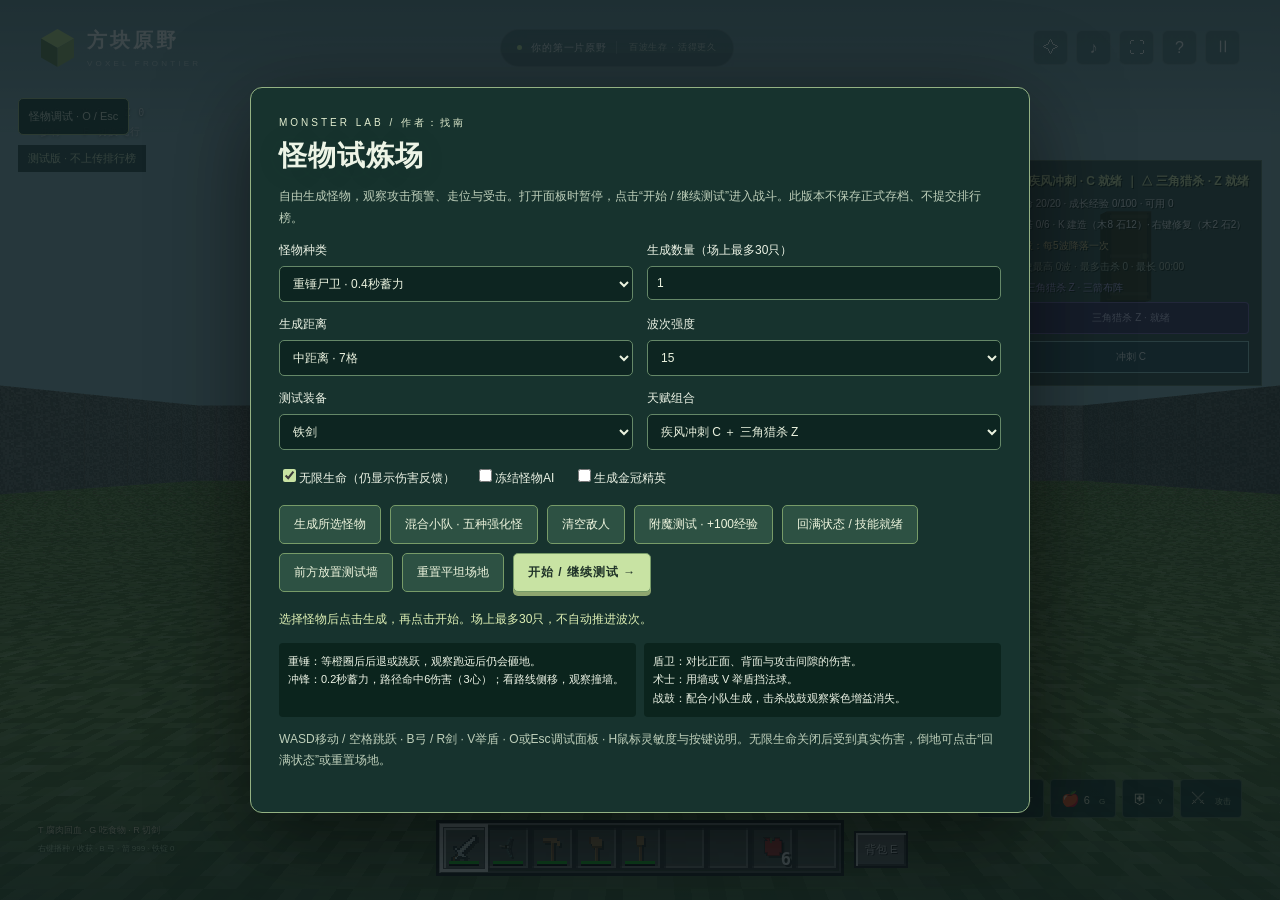
==== commit bd076b82: "Add files via upload" ====
--- a/monster-test.html
+++ b/monster-test.html
@@ -36,24 +36,25 @@
 body.sword-equipped.swinging.chain-cut-2 #handView{animation:chain-finisher .5s linear both}
 /* Grip-anchored cuts: fast tip travel, quiet handle, unchanged recovery time. */
 body.sword-equipped #handView{transform-origin:15.625% 84.375%}
+/* Reference motion: the tip cuts forward and down; the grip stays near the wrist. */
 @keyframes chain-diagonal{
-0%,100%{transform:perspective(600px) translate3d(0,0,0) rotateY(-20deg) rotateZ(-12deg)}
-8%{transform:perspective(600px) translate3d(2px,2px,0) rotateY(-28deg) rotateZ(0deg);animation-timing-function:cubic-bezier(.15,.8,.3,1)}
-24%{transform:perspective(600px) translate3d(-4.0px,-4.800000000000001px,-12.0px) rotateY(20deg) rotateX(38deg) rotateZ(-52deg)}
-26%{transform:perspective(600px) translate3d(-4.0px,-4.800000000000001px,-12.0px) rotateY(20deg) rotateX(38deg) rotateZ(-52deg);animation-timing-function:ease-out}
-72%{transform:perspective(600px) translate3d(-3.2px,-3.2px,-9.600000000000001px) rotateY(24deg) rotateX(32deg) rotateZ(-45deg);animation-timing-function:ease-in-out}}
+0%,100%{transform:perspective(600px) translate3d(0,0,0) rotateY(-20deg) rotateX(0deg) rotateZ(-12deg)}
+7%{transform:perspective(600px) translate3d(2px,-3px,0) rotateY(-24deg) rotateX(-7deg) rotateZ(-3deg);animation-timing-function:cubic-bezier(.12,.8,.22,1)}
+23%{transform:perspective(600px) translate3d(-7px,7px,-28px) rotateY(5deg) rotateX(57deg) rotateZ(-72deg);animation-timing-function:ease-out}
+38%{transform:perspective(600px) translate3d(-6px,9px,-24px) rotateY(9deg) rotateX(62deg) rotateZ(-76deg);animation-timing-function:cubic-bezier(.35,0,.45,1)}
+76%{transform:perspective(600px) translate3d(-2px,4px,-9px) rotateY(-11deg) rotateX(24deg) rotateZ(-32deg);animation-timing-function:ease-out}}
 @keyframes chain-backhand{
-0%,100%{transform:perspective(600px) translate3d(0,0,0) rotateY(-20deg) rotateZ(-12deg)}
-8%{transform:perspective(600px) translate3d(-2px,2px,0) rotateY(8deg) rotateZ(-35deg);animation-timing-function:cubic-bezier(.15,.8,.3,1)}
-24%{transform:perspective(600px) translate3d(-2.4000000000000004px,-4.800000000000001px,-12.0px) rotateY(-40deg) rotateX(38deg) rotateZ(24deg)}
-26%{transform:perspective(600px) translate3d(-2.4000000000000004px,-4.800000000000001px,-12.0px) rotateY(-40deg) rotateX(38deg) rotateZ(24deg);animation-timing-function:ease-out}
-72%{transform:perspective(600px) translate3d(-1.6px,-3.6px,-9.600000000000001px) rotateY(-36deg) rotateX(28deg) rotateZ(22deg);animation-timing-function:ease-in-out}}
+0%,100%{transform:perspective(600px) translate3d(0,0,0) rotateY(-20deg) rotateX(0deg) rotateZ(-12deg)}
+6%{transform:perspective(600px) translate3d(2px,-2px,0) rotateY(-27deg) rotateX(-5deg) rotateZ(-7deg);animation-timing-function:cubic-bezier(.12,.8,.22,1)}
+22%{transform:perspective(600px) translate3d(-5px,7px,-30px) rotateY(-3deg) rotateX(68deg) rotateZ(-54deg);animation-timing-function:ease-out}
+38%{transform:perspective(600px) translate3d(-4px,10px,-26px) rotateY(2deg) rotateX(70deg) rotateZ(-60deg);animation-timing-function:cubic-bezier(.35,0,.45,1)}
+76%{transform:perspective(600px) translate3d(-1px,4px,-10px) rotateY(-14deg) rotateX(27deg) rotateZ(-28deg);animation-timing-function:ease-out}}
 @keyframes chain-finisher{
-0%,100%{transform:perspective(600px) translate3d(0,0,0) rotateY(-20deg) rotateZ(-12deg)}
-6%{transform:perspective(600px) translate3d(2px,-6px,0) rotateY(-25deg) rotateX(-12deg) rotateZ(-6deg);animation-timing-function:cubic-bezier(.15,.8,.3,1)}
-16%{transform:perspective(600px) translate3d(-3.2px,-2.0px,-14.0px) rotateY(-10deg) rotateX(62deg) rotateZ(-24deg)}
-20%{transform:perspective(600px) translate3d(-3.2px,-2.0px,-14.0px) rotateY(-10deg) rotateX(62deg) rotateZ(-24deg);animation-timing-function:ease-out}
-48%{transform:perspective(600px) translate3d(-2.4000000000000004px,-1.2000000000000002px,-11.200000000000001px) rotateY(-8deg) rotateX(52deg) rotateZ(-24deg);animation-timing-function:ease-in-out}}
+0%,100%{transform:perspective(600px) translate3d(0,0,0) rotateY(-20deg) rotateX(0deg) rotateZ(-12deg)}
+8%{transform:perspective(600px) translate3d(1px,-5px,0) rotateY(-26deg) rotateX(-12deg) rotateZ(0deg);animation-timing-function:cubic-bezier(.1,.85,.2,1)}
+23%{transform:perspective(600px) translate3d(-7px,8px,-34px) rotateY(-6deg) rotateX(73deg) rotateZ(-65deg);animation-timing-function:ease-out}
+40%{transform:perspective(600px) translate3d(-6px,11px,-28px) rotateY(1deg) rotateX(76deg) rotateZ(-69deg);animation-timing-function:cubic-bezier(.4,0,.45,1)}
+80%{transform:perspective(600px) translate3d(-2px,4px,-11px) rotateY(-13deg) rotateX(29deg) rotateZ(-31deg);animation-timing-function:ease-out}}
 @media(prefers-reduced-motion:reduce){body.sword-equipped.swinging #handView{animation:none!important}}
 
 /* Finishing cut: grip anchored forward thrust, sharp snap, measured recovery. */
@@ -119,6 +120,11 @@
 @media(max-width:550px){#menu{padding:100px 26px 75px;align-items:flex-start}#menu:before{inset:12px}#menu .eyebrow{font-size:8px;letter-spacing:2px;gap:9px}#menu .eyebrow b{font-size:8px;letter-spacing:1px;padding-left:9px}#menu h1{font-size:53px;letter-spacing:4px;margin:25px 0 20px}#menu h1>span{font-size:19px;letter-spacing:2px;margin-top:16px}#menu .hero>p{font-size:11px;line-height:2.1}#menu .actions{margin-top:23px;gap:9px}#menu .actions>*{font-size:10px;padding:11px 12px}#menu .actions #start{min-height:57px;font-size:14px}#menu .worldinfo{margin-top:25px;padding-top:20px;gap:8px}#menu .worldinfo b{font-size:25px}#menu .worldinfo em{font-size:8px}#menu .note{font-size:8px;letter-spacing:.4px}body:has(#menu:not(.hidden)):not(.playing) footer{padding:16px 26px}body:has(#menu:not(.hidden)):not(.playing) header{padding:24px 25px}body:has(#menu:not(.hidden)):not(.playing) header .brand>span{font-size:16px}body:has(#menu:not(.hidden)):not(.playing) header nav{gap:5px}body:has(#menu:not(.hidden)):not(.playing) header nav button{min-width:29px;height:29px}}
 @media(max-height:720px) and (min-width:801px){#menu{padding-top:95px;padding-bottom:65px;align-items:flex-start}#menu h1{font-size:60px;margin:17px 0}#menu h1>span{font-size:22px;margin-top:13px}#menu .actions{margin-top:18px}#menu .worldinfo{margin-top:22px;padding-top:16px}#menu .scene-label{bottom:12%}}
 @media(prefers-reduced-motion:reduce){#menu .hero,#menu .scene-label,.menu-atmosphere i{animation:none}}
+
+/* Sword uses its own real mesh and perspective camera; bow/tool overlays stay independent. */
+body.sword-equipped #handView{visibility:hidden!important}#swordView3D{position:fixed;inset:0;width:100%;height:100%;pointer-events:none;z-index:2;display:none}body:not(.playing) #swordView3D{display:none!important}
+
+body.bow-equipped #handView{visibility:hidden!important}
 
 </style><meta name="robots" content="index,follow,max-image-preview:large">
 <link rel="canonical" href="https://starlit-adventure-haonan.haonan101010607854.chatgpt.site/">
@@ -240,11 +246,11 @@
  const clear=(x,z)=>!mobCollision(x,m.y,z,h,r)||(!mobCollision(x,m.y+1.02,z,h,r)&&solidAtPoint(x,m.y+.95,z));
  if(!clear(m.x+dx*.7,m.z+dz*.7)){const side=m.id%2?1:-1;let best=null;for(const a of [side*.55,-side*.55,side*1.05,-side*1.05,side*1.55,-side*1.55]){const x=dx*Math.cos(a)-dz*Math.sin(a),z=dx*Math.sin(a)+dz*Math.cos(a);if(clear(m.x+x*.7,m.z+z*.7)){best=[x,z];break;}}if(best)[dx,dz]=best;else{m.pathClock=Math.min(m.pathClock,0);dx=dz=0;}}
  return [dx*speed,dz*speed];}
-function updateEnemies(dt){buildEnemyCrowdGrid();updateDrumBuffs();for(const m of mobs){if(m.dead)continue;if(m.frozenFor>0){m.frozenFor=Math.max(0,m.frozenFor-dt);if(!m.chargeTime&&!m.specialWindup){m.windup=0;m.shooting=false;moveEnemy(m,0,0,dt);continue;}}m.age+=dt;m.hurt=Math.max(0,m.hurt-dt);m.stagger=Math.max(0,(m.stagger||0)-dt);if(m.stagger>0){m.windup=0;m.shooting=false;m.slam=false;}m.attack=Math.max(0,m.attack-dt);m.pathClock-=dt;const dist=Math.hypot(m.x-player.x,m.z-player.z),vertical=Math.abs(m.y-player.y),stats=enemyTypes[m.type];m.aggro=!stats.passive&&(!m.dungeon||player.y<8)&&survivalMode()&&survival.hp>0&&spawnGrace<=0&&dist<(m.waveEnemy?64:m.guard?14:stats.range)&&Math.hypot(m.x-m.home.x,m.z-m.home.z)<(m.waveEnemy?128:m.guard?22:60);if(tickAdvancedEnemy(m,dt,dist,vertical))continue;let tx=m.aggro?player.x:m.home.x,tz=m.aggro?player.z:m.home.z;if(m.aggro){const target=enemyApproachTarget(m,dist);if(!mobCollision(target.x,player.y,target.z,stats.bodyHeight||1.8,stats.radius||.29)){tx=target.x;tz=target.z;}}const los=rayUnblocked([m.x,m.y+(m.type==='spider'?.5:1.3),m.z],[player.x,player.y+1.15,player.z]);
+function updateEnemies(dt){buildEnemyCrowdGrid();updateDrumBuffs();for(const m of mobs){if(m.dead)continue;if(m.frozenFor>0){m.frozenFor=Math.max(0,m.frozenFor-dt);if(!m.chargeTime&&!m.specialWindup){m.windup=0;m.shooting=false;moveEnemy(m,0,0,dt);continue;}}m.age+=dt;m.hurt=Math.max(0,m.hurt-dt);m.stagger=Math.max(0,(m.stagger||0)-dt);if(m.stagger>0){m.windup=0;m.shooting=false;m.slam=false;}m.attack=Math.max(0,m.attack-dt);m.pathClock-=dt;const dist=Math.hypot(m.x-player.x,m.z-player.z),vertical=Math.abs(m.y-player.y),stats=enemyTypes[m.type];m.aggro=!stats.passive&&(!m.dungeon||player.y<8)&&survivalMode()&&survival.hp>0&&spawnGrace<=0&&dist<(m.waveEnemy?64:m.guard?14:stats.range)&&Math.hypot(m.x-m.home.x,m.z-m.home.z)<(m.waveEnemy?128:m.guard?22:60);if(tickAdvancedEnemy(m,dt,dist,vertical))continue;let tx=m.aggro?player.x:m.home.x,tz=m.aggro?player.z:m.home.z;if(m.aggro){const target=enemyApproachTarget(m,dist);if(!mobCollision(target.x,player.y,target.z,stats.bodyHeight||1.8,stats.radius||.29)){tx=target.x;tz=target.z;}}const los=(dist<3.3||m.type==='skeleton')&&rayUnblocked([m.x,m.y+(m.type==='spider'?.5:1.3),m.z],[player.x,player.y+1.15,player.z]);
  if(m.windup>0){m.windup-=dt;if(m.windup<=0&&survivalMode()&&survival.hp>0){if(m.slam){if(dist<3.2&&vertical<.6&&los)damagePlayer(9,{x:m.x,y:m.y,z:m.z,kind:'矿洞守卫重击'});m.slam=false}else if(m.shooting){if(los)shootArrow(m)}else if(dist<1.95&&vertical<1.7&&los)damagePlayer(enemyDamage(m),{x:m.x,y:m.y+1,z:m.z,kind:m.guard?'遗迹守卫':stats.name});m.attack=m.shooting?2.5:m.type==='spider'?1:1.35;m.shooting=false}}
  if(m.aggro&&m.stagger<=0&&m.attack<=0&&m.windup<=0&&los&&vertical<5){if(m.dungeon&&dist<3.2&&vertical<1){m.windup=.95;m.slam=true;m.shooting=false}else if(m.type==='skeleton'&&dist<15&&dist>2.4){m.windup=.65;m.shooting=true}else if(dist<1.55&&vertical<1.5){m.windup=m.type==='spider'?.24:.36;m.shooting=false}}
  let mx=0,mz=0;if(stats.passive){if(m.flee>0){m.home.x=m.x+(m.x-player.x);m.home.z=m.z+(m.z-player.z)}else if(Math.floor(m.age*2)%9===0){m.home.x=Math.max(2,Math.min(WORLD_WIDTH-3,m.x+Math.sin(m.id+m.age)*2));m.home.z=Math.max(2,Math.min(61,m.z+Math.cos(m.id+m.age)*2))}}if((m.aggro&&dist>1.15)||(!m.aggro&&Math.hypot(m.x-m.home.x,m.z-m.home.z)>1)){
-  const direct=rayUnblocked([m.x,m.y+.4,m.z],[tx,m.y+.4,tz])&&rayUnblocked([m.x,m.y+1.3,m.z],[tx,m.y+1.3,tz]);if(direct)m.path=[];if(!direct&&m.pathClock<=0&&(!m.waveEnemy||wavePathBudget>0)){if(m.waveEnemy)wavePathBudget--;m.path=navPath(m,tx,tz);m.pathClock=.8+((m.id%5)*.12)}let node=m.path[0];if(node&&Math.hypot(node.x-m.x,node.z-m.z)<.3){m.path.shift();node=m.path[0]}let dx=(node?.x??tx)-m.x,dz=(node?.z??tz)-m.z,len=Math.hypot(dx,dz)||1;const chaseSpeed=enemyMovementSpeed(m);mx=dx/len*chaseSpeed;mz=dz/len*chaseSpeed;if(m.aggro&&los&&['skeleton','warlock','drummer'].includes(m.type)&&Math.hypot(tx-m.x,tz-m.z)<.6){mx=0;mz=0}if(stats.passive&&m.flee>0){mx*=3;mz*=3}if(m.windup>0){mx*=.15;mz*=.15}}
+  m.directClock=(m.directClock||0)-dt;if(m.directClock<=0||m.directRevision!==worldRevision||Math.hypot(tx-(m.directX??tx),tz-(m.directZ??tz))>1){m.directClear=rayUnblocked([m.x,m.y+.4,m.z],[tx,m.y+.4,tz])&&rayUnblocked([m.x,m.y+1.3,m.z],[tx,m.y+1.3,tz]);m.directClock=.14+(m.id%5)*.012;m.directRevision=worldRevision;m.directX=tx;m.directZ=tz;}const direct=m.directClear;if(direct)m.path=[];if(!direct&&m.pathClock<=0&&(!m.waveEnemy||wavePathBudget>0)){if(m.waveEnemy)wavePathBudget--;m.path=navPath(m,tx,tz);m.pathClock=.8+((m.id%5)*.12)}let node=m.path[0];if(node&&Math.hypot(node.x-m.x,node.z-m.z)<.3){m.path.shift();node=m.path[0]}let dx=(node?.x??tx)-m.x,dz=(node?.z??tz)-m.z,len=Math.hypot(dx,dz)||1;const chaseSpeed=enemyMovementSpeed(m);mx=dx/len*chaseSpeed;mz=dz/len*chaseSpeed;if(m.aggro&&los&&['skeleton','warlock','drummer'].includes(m.type)&&Math.hypot(tx-m.x,tz-m.z)<.6){mx=0;mz=0}if(stats.passive&&m.flee>0){mx*=3;mz*=3}if(m.windup>0){mx*=.15;mz*=.15}}
  if(m.aggro&&!stats.passive)[mx,mz]=steerEnemyCrowd(m,mx,mz);if(m.stagger>0){mx=0;mz=0;}if(m.aggro)m.yaw=Math.atan2(player.x-m.x,player.z-m.z);else if(mx||mz)m.yaw=Math.atan2(mx,mz);moveEnemy(m,mx+m.pushX,mz+m.pushZ,dt);m.pushX*=Math.exp(-7*dt);m.pushZ*=Math.exp(-7*dt);
  if(m.type!=='spider'&&!m.waveEnemy&&!stats.passive&&!m.guard&&!m.defense&&!atmosphere().night&&atmosphere().day>.8&&get(Math.floor(m.x),Math.floor(m.y+1.6),Math.floor(m.z))!==10&&canSeeSky(m)){m.burn+=dt;if(m.burn>1){m.burn=0;hurtEnemy(m,1.5,false)}}if(m.y<1||m.y>HEIGHT){m.dead=true;if(m.waveEnemy)onWaveEnemyDeath(m,false);}
  }separateEnemies(dt);mobs=mobs.filter(m=>!m.dead);}
@@ -275,8 +281,8 @@
 function intersectBox(origin,dir,min,max){let near=0,far=Infinity;for(let i=0;i<3;i++){if(Math.abs(dir[i])<1e-8){if(origin[i]<min[i]||origin[i]>max[i])return null;continue}let a=(min[i]-origin[i])/dir[i],b=(max[i]-origin[i])/dir[i];if(a>b)[a,b]=[b,a];near=Math.max(near,a);far=Math.min(far,b);if(near>far)return null}return near}
 function aimedEnemy(reach=3){const o=[player.x,player.y+1.62,player.z],d=direction();let best=null,nearest=reach;for(const m of mobs){if(m.dead)continue;const hull=enemyHull(m),dist=intersectBox(o,d,[m.x-hull.x,m.y,m.z-hull.z],[m.x+hull.x,m.y+hull.h,m.z+hull.z]);if(dist!==null&&dist<=nearest){const point=o.map((v,i)=>v+d[i]*dist);if(rayUnblocked(o,point)){best=m;nearest=dist}}}return best}
 function weaponCooldown(){return activeTool==='sword'?[.72,.68,.62][survival.weapon]:.8}
-let swordChainStep=0,swordChainAt=-Infinity;
-function animateSwordChain(critical=false){if(combatClock-swordChainAt>1.2)swordChainStep=0;const step=critical?2:swordChainStep;swordChainStep=critical?0:(swordChainStep+1)%3;swordChainAt=combatClock;document.body.classList.remove('swinging','chain-cut-0','chain-cut-1','chain-cut-2','executing');document.body.classList.add('chain-cut-'+step);if(step===2)attackAnimation=.5;void $('handView').offsetWidth;document.body.classList.add('swinging');return step;}
+let swordChainStep=0,swordVisualStep=0,swordChainAt=-Infinity;
+function animateSwordChain(critical=false){if(combatClock-swordChainAt>1.2)swordChainStep=0;const step=critical?2:swordChainStep;swordChainStep=critical?0:(swordChainStep+1)%8;swordChainAt=combatClock;swordVisualStep=step;document.body.classList.remove('swinging','executing',...Array.from({length:8},(_,i)=>'chain-cut-'+i));document.body.classList.add('chain-cut-'+step);attackAnimation=step===2?.5:step===7?.48:.44;void $('handView').offsetWidth;document.body.classList.add('swinging');return step;}
 function executionAreaDamage(slam){let hits=0;for(const m of [...mobs]){if(m.dead||enemyTypes[m.type]?.passive||Math.hypot(m.x-slam.x,m.z-slam.z)>2.5||Math.abs(m.y-(slam.y-.06))>1.5)continue;const origin=[slam.x,slam.y+.5,slam.z],target=[m.x,m.y+enemyHull(m).h*.55,m.z];if(!rayUnblocked(origin,target))continue;hurtEnemy(m,4,true,{secondary:true,execution:true});hits++;}return hits;}
 function executionFX(m){document.body.classList.add('executing');swordChainStep=0;attackAnimation=.95;executionSlams.push({x:m.x,y:m.y+.06,z:m.z,age:-.14,hit:false,damage:true});executionSlams=executionSlams.slice(-3);criticalFlash=.7;const label=$('criticalHit');label.textContent='✦ 重 砸 处 决 · '+(m.name||enemyTypes[m.type].name);label.classList.remove('active');void label.offsetWidth;label.classList.add('active');const echo=deathEchoes.find(e=>e.id===m.id);if(echo){echo.recoil=.55;echo.pushX=m.pushX;echo.pushZ=m.pushZ;}chirp('kill');}
 function swingAttack(){if(dashState)return false;if(!playing||survival.hp<=0||attackClock<.13||survival.eating>0||blocking)return false;const charge=Math.min(1,attackClock/weaponCooldown()),target=aimedEnemy(3);attackClock=0;attackAnimation=activeTool==='sword'?.44:.28;if(activeTool==='sword')chirp('swing');mining.held=false;stopMining(false);if(activeTool==='sword')animateSwordChain(!grounded&&!inWater&&!flight&&vy<-.5);else{document.body.classList.remove('swinging');void $('handView').offsetWidth;document.body.classList.add('swinging');}if(!target)return true;let base=activeTool==='sword'?(survival.weaponDurability>0?[4,5,6][survival.weapon]:1):activeTool==='axe'?3:activeTool==='hand'?1:2;const crit=!grounded&&!inWater&&!flight&&vy<-.5;const damage=base*(.2+.8*charge*charge)*(crit?JUMP_CRITICAL_MULTIPLIER:1);const execute=activeTool==='sword'&&survival.weaponDurability>0&&target.type!=='pig'&&charge>=.85&&target.hp<=target.maxHp*.3;hurtEnemy(target,damage,true,{secondary:activeTool!=='sword'});if(execute&&target.dead)executionFX(target);if(activeTool==='sword'&&survivalMode()&&survival.weaponDurability>0)survival.weaponDurability--;if(crit&&!(execute&&target.dead))emitJumpCritical(target,damage);if(crit)chirp('heavy');return true}
@@ -348,11 +354,12 @@
  const steps=Math.max(1,Math.ceil(dt/.04));for(let i=0;i<steps&&playing;i++){updateEnemies(dt/steps);updateArrows(dt/steps)}
  if(survival.grave){survival.grave.ttl-=dt;if(survival.grave.ttl<=0){survival.grave=null;toast('掉落物资已消散。装备和任务进度仍然保留。')}else if(Math.hypot(player.x-survival.grave.x,player.y-survival.grave.y,player.z-survival.grave.z)<1.4)recoverGrave()}
  combatUIClock+=dt;if(combatUIClock>=.1){combatUIClock=0;combatVisualVersion++;refreshSurvival()}}
-function entityFaces(){const out=[];function box(origin,part,yaw=0){const co=Math.cos(yaw),si=Math.sin(yaw),lean=origin.deathVisual?-Math.min(1.45,(1-origin.ttl/.42)*2):origin.hurt>0?-(origin.recoil||.18)*Math.sin(origin.hurt/.32*Math.PI):0,lc=Math.cos(lean),ls=Math.sin(lean),pivot=origin.type==='spider'?.35:.8,color=part.emissive?brightParticleColor(part.color):origin.hurt>0?(origin.hurt>.27?'#ffe8d9':'#df8272'):part.color,rgb=hexColor(color);for(const f of faces){const q=f.q.map(v=>{const x=part.x+(v[0]-.5)*part.w,z=part.z+(v[2]-.5)*part.d;const y=part.y+v[1]*part.h,ry=(y-pivot)*lc-z*ls+pivot,rz=(y-pivot)*ls+z*lc;return [x*co+rz*si,ry,-x*si+rz*co]}),n=[f.n[0]*co+(f.n[1]*ls+f.n[2]*lc)*si,f.n[1]*lc-f.n[2]*ls,-f.n[0]*si+(f.n[1]*ls+f.n[2]*lc)*co],center=q.reduce((a,v)=>a.map((n,i)=>n+v[i]/4),[origin.x,origin.y,origin.z]);out.push({x:origin.x,y:origin.y,z:origin.z,q,n,center,color,rgb,t:3,tile:3,flat:true,emissive:!!part.emissive,l:part.emissive?1.2:f.l})}}for(const m of [...mobs,...deathEchoes]){const ddx=m.x-player.x,ddz=m.z-player.z,range=Math.hypot(ddx,ddz),dir=direction(),depth=ddx*dir[0]+(m.y+.9-player.y-1.62)*dir[1]+ddz*dir[2],side=ddx*Math.cos(yaw)+ddz*Math.sin(yaw);if(m.dead||range>43||depth<-.8||Math.abs(side)>Math.max(0,depth)*Math.tan(viewFov/2)*(innerWidth/innerHeight)+2)continue;if(ADVANCED_ENEMIES.includes(m.type)){const put=(x,y,z,w,h,d,color,emissive=false)=>box(m,{x,y,z,w,h,d,color,emissive},m.yaw),brute=m.type==='hammer',caster=m.type==='warlock',walk=m.aggro?Math.sin(combatClock*(brute?4:9)+m.id)*.13:0,body=caster?'#59446e':brute?'#6b7465':m.type==='drummer'?'#864b68':m.type==='shieldguard'?'#727e85':'#774e3a';put(0,.67,0,brute?.72:.48,.75,.4,body);put(0,1.4,0,.5,.5,.5,caster?'#493552':'#738355');for(const x of [-.16,.16]){put(x,.03,x<0?walk:-walk,.22,.65,.25,'#3c3d43');put(x,1.65,.26,.09,.065,.04,caster?'#d4a5ff':'#ffb164',true);}if(brute){put(-.47,1.16,0,.25,.26,.5,'#a5aba0');put(.47,1.16,0,.25,.26,.5,'#a5aba0');put(.5,.65,.3,.12,.7,.12,'#6b4b2d');put(.5,m.specialWindup>0?1.65:1.15,.3,.43,.32,.4,'#a3a99b');put(0,.93,.24,.5,.3,.1,'#a6aa9a');}else if(caster){put(0,.17,0,.57,.5,.46,'#453050');put(0,1.87,0,.66,.1,.62,'#3c294b');put(0,1.98,0,.38,.15,.36,'#73528a');put(.43,.7,.1,.09,1.1,.09,'#7a6549');put(.43,1.8,.1,.2,.2,.2,'#c99bff',true);}else if(m.type==='shieldguard'){put(0,1.86,0,.57,.09,.55,'#a4b0b5');put(-.37,.58,m.windup>0?.08:.44,.47,.8,.12,m.shieldFlash>0?'#e8fbff':'#96a5a7');put(-.37,.8,m.windup>0?.15:.51,.32,.3,.035,'#655d4a');put(.4,.77,.28,.075,.65,.07,'#adbdbe');}else if(m.type==='drummer'){put(0,.7,.38,.59,.38,.37,'#a57f48');put(0,1.07,.38,.63,.06,.4,'#ead8b5');put(-.36,1.05,.36,.07,.4,.07,'#d9bb82');put(.36,1.05,.36,.07,.4,.07,'#d9bb82');put(0,1.88,0,.55,.11,.55,'#bc7eaa');}else{put(-.36,.95,.2,.16,.5,.2,'#8c6b4a');put(.36,.95,.2,.16,.5,.2,'#8c6b4a');put(0,1.86,0,.53,.08,.53,'#a97945');put(0,1.39,.27,.5,.07,.05,'#3a3028');}if(m.elite)put(0,2.04,0,.57,.12,.54,'#dfb64c');continue;}if(m.type==='spider'){const put=(x,y,z,w,h,d,color)=>box(m,{x,y,z,w,h,d,color},m.yaw);if(m.elite)put(0,.73,0,.4,.07,.4,'#dfb64c');put(0,.19,-.23,.8,.5,.76,'#342d2b');put(0,.22,.38,.55,.36,.45,'#4d3630');for(const x of [-.16,.16]){put(x,.42,.615,.1,.09,.03,'#e34a3b');put(x*.35,.33,.615,.055,.06,.03,'#ff9d64');}if(range<=20){const walk=m.aggro?Math.sin(combatClock*15+m.id)*.12:0;for(let side of [-1,1])for(let leg=0;leg<4;leg++){const z=-.47+leg*.29,swing=walk*(leg%2?1:-1)*side;put(side*.53,.22,z+swing,.5,.085,.1,'#352e2b');put(side*.85,.04,z+swing+(leg-1.5)*.13,.12,.27,.11,'#514139');}}continue;}if(m.type!=='pig'&&range>16){const skeleton=m.type==='skeleton',base=skeleton?'#c3c6b6':'#68824c';box(m,{x:0,y:1.38,z:0,w:.49,h:.49,d:.48,color:base},m.yaw);box(m,{x:0,y:.65,z:0,w:.5,h:.72,d:.3,color:skeleton?'#b8baa7':'#44888a'},m.yaw);for(const x of [-.15,.15])box(m,{x,y:0,z:0,w:.2,h:.65,d:.22,color:skeleton?'#bcc2b0':'#4e4c73'},m.yaw);if(m.elite)box(m,{x:0,y:1.88,z:0,w:.57,h:.12,d:.54,color:'#dfb64c'},m.yaw);continue}if(m.type==='pig'){const scale=m.babyTime?.6:1;const put=(x,y,z,w,h,d,color)=>box(m,{x:x*scale,y:y*scale,z:z*scale,w:w*scale,h:h*scale,d:d*scale,color:m.hurt>0?'#e8a197':color},m.yaw);put(0,.3,0,.72,.5,1.05,'#d49b92');put(0,.4,.6,.45,.42,.42,'#e2afa0');put(0,.48,.84,.24,.14,.07,'#be8177');put(-.13,.67,.82,.05,.05,.02,'#292b23');put(.13,.67,.82,.05,.05,.02,'#292b23');for(const x of [-.24,.24])for(const z of [-.35,.35])put(x,0,z,.14,.32,.15,'#9b7166');continue}const skeleton=m.type==='skeleton',skin=m.dungeon?'#8a8f87':skeleton?'#c8ccbc':m.type==='drowned'?'#548e81':'#68824c',shirt=skeleton?'#aaa990':m.guard?'#766347':'#44888a',pants=skeleton?'#bcbfae':'#4e4c73',hurt=m.hurt>0;const put=(x,y,z,w,h,d,color)=>box(m,{x,y,z,w,h,d,color:hurt?'#d58d7d':color},m.yaw),walk=m.aggro?Math.sin(combatClock*6+m.id)*.15:0;put(0,1.38,0,.49,.49,.48,skin);put(0,.68,0,skeleton?.32:.53,.69,skeleton?.22:.3,shirt);put(-.15,.02,walk,skeleton?.12:.21,.65,skeleton?.13:.23,pants);put(.15,.02,-walk,skeleton?.12:.21,.65,skeleton?.13:.23,pants);if(skeleton){for(let i=0;i<3;i++)put(0,.79+i*.16,.14,.42,.055,.045,'#e5e3d0');put(-.31,.9,.12,.13,.55,.13,skin);put(.31,1.05,m.windup>0?.27:.12,.13,.4,.13,skin);put(.4,.95,.36,.07,.5,.07,'#8e6b3c');put(.4,1.12,.25,.08,.07,.22,'#b59d64');}else{put(-.37,1.08,.22,.18,.18,m.windup>0?.76:.58,skin);put(.37,1.08,.22,.18,.18,m.windup>0?.76:.58,skin)}put(-.115,1.63,.246,.09,.07,.018,'#252d25');put(.115,1.63,.246,.09,.07,.018,'#252d25');put(0,1.47,.246,.18,.045,.018,skeleton?'#494b3b':'#3c5333');if(skeleton){for(const y of [.88,1.02,1.16]){put(0,y,.18,.42,.045,.07,'#e5e4cf');}put(0,.94,.02,.08,.47,.12,'#959b8b');put(0,1.53,.27,.065,.09,.055,'#555b4d');for(const x of [-.12,0,.12])put(x,1.43,.265,.045,.065,.045,'#dedcc4');}else{put(-.08,1.82,.01,.35,.06,.4,'#455a32');put(.13,1.51,.26,.08,.06,.03,'#4a6336');put(0,.82,.19,.11,.19,.04,'#3a686c');put(0,.64,.04,.49,.07,.34,'#35394f');}if(m.dungeon){put(0,.72,.17,.57,.62,.1,'#b3bcb8');put(-.38,1.2,.04,.23,.18,.43,'#a8b5ae');put(.38,1.2,.04,.23,.18,.43,'#a8b5ae');put(.54,.65,.43,.13,.7,.13,'#806846');put(.54,1.24,.43,.4,.26,.33,m.slam?'#f4ba64':'#969f9a');}if(m.elite){put(0,1.88,0,.57,.12,.54,'#dfb64c');put(0,.83,.2,.4,.3,.1,'#b09459');}if(m.guard){put(0,1.84,0,.55,.09,.54,'#9caa88');put(0,1.89,0,.11,.05,.54,'#c3b77c')}}
+function entityFaces(){const out=[];function box(origin,part,yaw=0){const co=Math.cos(yaw),si=Math.sin(yaw),lean=origin.deathVisual?-Math.min(1.45,(1-origin.ttl/.42)*2):origin.hurt>0?-(origin.recoil||.18)*Math.sin(origin.hurt/.32*Math.PI):0,lc=Math.cos(lean),ls=Math.sin(lean),pivot=origin.type==='spider'?.35:.8,color=part.emissive?brightParticleColor(part.color):origin.hurt>0?(origin.hurt>.27?'#ffe8d9':'#df8272'):part.color,rgb=hexColor(color);for(const f of faces){const q=f.q.map(v=>{const x=part.x+(v[0]-.5)*part.w,z=part.z+(v[2]-.5)*part.d;const y=part.y+v[1]*part.h,ry=(y-pivot)*lc-z*ls+pivot,rz=(y-pivot)*ls+z*lc;return [x*co+rz*si,ry,-x*si+rz*co]}),n=[f.n[0]*co+(f.n[1]*ls+f.n[2]*lc)*si,f.n[1]*lc-f.n[2]*ls,-f.n[0]*si+(f.n[1]*ls+f.n[2]*lc)*co],center=[origin.x+(q[0][0]+q[1][0]+q[2][0]+q[3][0])*.25,origin.y+(q[0][1]+q[1][1]+q[2][1]+q[3][1])*.25,origin.z+(q[0][2]+q[1][2]+q[2][2]+q[3][2])*.25];out.push({x:origin.x,y:origin.y,z:origin.z,q,n,center,color,rgb,t:3,tile:3,flat:true,emissive:!!part.emissive,l:part.emissive?1.2:f.l})}}for(const m of [...mobs,...deathEchoes]){const ddx=m.x-player.x,ddz=m.z-player.z,range=Math.hypot(ddx,ddz),dir=direction(),depth=ddx*dir[0]+(m.y+.9-player.y-1.62)*dir[1]+ddz*dir[2],side=ddx*Math.cos(yaw)+ddz*Math.sin(yaw);if(m.dead||range>43||depth<-.8||Math.abs(side)>Math.max(0,depth)*Math.tan(viewFov/2)*(innerWidth/innerHeight)+2)continue;if(ADVANCED_ENEMIES.includes(m.type)){const put=(x,y,z,w,h,d,color,emissive=false)=>box(m,{x,y,z,w,h,d,color,emissive},m.yaw),brute=m.type==='hammer',caster=m.type==='warlock',walk=m.aggro?Math.sin(combatClock*(brute?4:9)+m.id)*.13:0,body=caster?'#59446e':brute?'#6b7465':m.type==='drummer'?'#864b68':m.type==='shieldguard'?'#727e85':'#774e3a';put(0,.67,0,brute?.72:.48,.75,.4,body);put(0,1.4,0,.5,.5,.5,caster?'#493552':'#738355');for(const x of [-.16,.16]){put(x,.03,x<0?walk:-walk,.22,.65,.25,'#3c3d43');put(x,1.65,.26,.09,.065,.04,caster?'#d4a5ff':'#ffb164',true);}if(brute){put(-.47,1.16,0,.25,.26,.5,'#a5aba0');put(.47,1.16,0,.25,.26,.5,'#a5aba0');put(.5,.65,.3,.12,.7,.12,'#6b4b2d');put(.5,m.specialWindup>0?1.65:1.15,.3,.43,.32,.4,'#a3a99b');put(0,.93,.24,.5,.3,.1,'#a6aa9a');}else if(caster){put(0,.17,0,.57,.5,.46,'#453050');put(0,1.87,0,.66,.1,.62,'#3c294b');put(0,1.98,0,.38,.15,.36,'#73528a');put(.43,.7,.1,.09,1.1,.09,'#7a6549');put(.43,1.8,.1,.2,.2,.2,'#c99bff',true);}else if(m.type==='shieldguard'){put(0,1.86,0,.57,.09,.55,'#a4b0b5');put(-.37,.58,m.windup>0?.08:.44,.47,.8,.12,m.shieldFlash>0?'#e8fbff':'#96a5a7');put(-.37,.8,m.windup>0?.15:.51,.32,.3,.035,'#655d4a');put(.4,.77,.28,.075,.65,.07,'#adbdbe');}else if(m.type==='drummer'){put(0,.7,.38,.59,.38,.37,'#a57f48');put(0,1.07,.38,.63,.06,.4,'#ead8b5');put(-.36,1.05,.36,.07,.4,.07,'#d9bb82');put(.36,1.05,.36,.07,.4,.07,'#d9bb82');put(0,1.88,0,.55,.11,.55,'#bc7eaa');}else{put(-.36,.95,.2,.16,.5,.2,'#8c6b4a');put(.36,.95,.2,.16,.5,.2,'#8c6b4a');put(0,1.86,0,.53,.08,.53,'#a97945');put(0,1.39,.27,.5,.07,.05,'#3a3028');}if(m.elite)put(0,2.04,0,.57,.12,.54,'#dfb64c');continue;}if(m.type==='spider'){const put=(x,y,z,w,h,d,color)=>box(m,{x,y,z,w,h,d,color},m.yaw);if(m.elite)put(0,.73,0,.4,.07,.4,'#dfb64c');put(0,.19,-.23,.8,.5,.76,'#342d2b');put(0,.22,.38,.55,.36,.45,'#4d3630');for(const x of [-.16,.16]){put(x,.42,.615,.1,.09,.03,'#e34a3b');put(x*.35,.33,.615,.055,.06,.03,'#ff9d64');}if(range<=20){const walk=m.aggro?Math.sin(combatClock*15+m.id)*.12:0;for(let side of [-1,1])for(let leg=0;leg<4;leg++){const z=-.47+leg*.29,swing=walk*(leg%2?1:-1)*side;put(side*.53,.22,z+swing,.5,.085,.1,'#352e2b');put(side*.85,.04,z+swing+(leg-1.5)*.13,.12,.27,.11,'#514139');}}continue;}if(m.type!=='pig'&&range>16){const skeleton=m.type==='skeleton',base=skeleton?'#c3c6b6':'#68824c';box(m,{x:0,y:1.38,z:0,w:.49,h:.49,d:.48,color:base},m.yaw);box(m,{x:0,y:.65,z:0,w:.5,h:.72,d:.3,color:skeleton?'#b8baa7':'#44888a'},m.yaw);for(const x of [-.15,.15])box(m,{x,y:0,z:0,w:.2,h:.65,d:.22,color:skeleton?'#bcc2b0':'#4e4c73'},m.yaw);if(m.elite)box(m,{x:0,y:1.88,z:0,w:.57,h:.12,d:.54,color:'#dfb64c'},m.yaw);continue}if(m.type==='pig'){const scale=m.babyTime?.6:1;const put=(x,y,z,w,h,d,color)=>box(m,{x:x*scale,y:y*scale,z:z*scale,w:w*scale,h:h*scale,d:d*scale,color:m.hurt>0?'#e8a197':color},m.yaw);put(0,.3,0,.72,.5,1.05,'#d49b92');put(0,.4,.6,.45,.42,.42,'#e2afa0');put(0,.48,.84,.24,.14,.07,'#be8177');put(-.13,.67,.82,.05,.05,.02,'#292b23');put(.13,.67,.82,.05,.05,.02,'#292b23');for(const x of [-.24,.24])for(const z of [-.35,.35])put(x,0,z,.14,.32,.15,'#9b7166');continue}const skeleton=m.type==='skeleton',skin=m.dungeon?'#8a8f87':skeleton?'#c8ccbc':m.type==='drowned'?'#548e81':'#68824c',shirt=skeleton?'#aaa990':m.guard?'#766347':'#44888a',pants=skeleton?'#bcbfae':'#4e4c73',hurt=m.hurt>0;const put=(x,y,z,w,h,d,color)=>box(m,{x,y,z,w,h,d,color:hurt?'#d58d7d':color},m.yaw),walk=m.aggro?Math.sin(combatClock*6+m.id)*.15:0;put(0,1.38,0,.49,.49,.48,skin);put(0,.68,0,skeleton?.32:.53,.69,skeleton?.22:.3,shirt);put(-.15,.02,walk,skeleton?.12:.21,.65,skeleton?.13:.23,pants);put(.15,.02,-walk,skeleton?.12:.21,.65,skeleton?.13:.23,pants);if(skeleton){for(let i=0;i<3;i++)put(0,.79+i*.16,.14,.42,.055,.045,'#e5e3d0');put(-.31,.9,.12,.13,.55,.13,skin);put(.31,1.05,m.windup>0?.27:.12,.13,.4,.13,skin);put(.4,.95,.36,.07,.5,.07,'#8e6b3c');put(.4,1.12,.25,.08,.07,.22,'#b59d64');}else{put(-.37,1.08,.22,.18,.18,m.windup>0?.76:.58,skin);put(.37,1.08,.22,.18,.18,m.windup>0?.76:.58,skin)}put(-.115,1.63,.246,.09,.07,.018,'#252d25');put(.115,1.63,.246,.09,.07,.018,'#252d25');put(0,1.47,.246,.18,.045,.018,skeleton?'#494b3b':'#3c5333');if(skeleton){for(const y of [.88,1.02,1.16]){put(0,y,.18,.42,.045,.07,'#e5e4cf');}put(0,.94,.02,.08,.47,.12,'#959b8b');put(0,1.53,.27,.065,.09,.055,'#555b4d');for(const x of [-.12,0,.12])put(x,1.43,.265,.045,.065,.045,'#dedcc4');}else{put(-.08,1.82,.01,.35,.06,.4,'#455a32');put(.13,1.51,.26,.08,.06,.03,'#4a6336');put(0,.82,.19,.11,.19,.04,'#3a686c');put(0,.64,.04,.49,.07,.34,'#35394f');}if(m.dungeon){put(0,.72,.17,.57,.62,.1,'#b3bcb8');put(-.38,1.2,.04,.23,.18,.43,'#a8b5ae');put(.38,1.2,.04,.23,.18,.43,'#a8b5ae');put(.54,.65,.43,.13,.7,.13,'#806846');put(.54,1.24,.43,.4,.26,.33,m.slam?'#f4ba64':'#969f9a');}if(m.elite){put(0,1.88,0,.57,.12,.54,'#dfb64c');put(0,.83,.2,.4,.3,.1,'#b09459');}if(m.guard){put(0,1.84,0,.55,.09,.54,'#9caa88');put(0,1.89,0,.11,.05,.54,'#c3b77c')}}
 for(const slam of executionSlams){if(slam.age<0)continue;const progress=slam.age/.48,radius=.3+progress*3.4,size=(1-progress)*.22;for(let i=0;i<(REDUCED_FX?10:24);i++){const angle=i*Math.PI*2/(REDUCED_FX?10:24);box(slam,{x:Math.cos(angle)*radius,y:0,z:Math.sin(angle)*radius,w:size*2,h:.035,d:size*2,emissive:true,color:progress<.25?'#fff2cd':'#be9b61'});if(!REDUCED_FX)box(slam,{x:Math.cos(angle)*radius*.65,y:.06,z:Math.sin(angle)*radius*.65,w:size,h:.06,d:size,emissive:true,color:'#ffe2a3'});}}
 for(const p of impactParticles){const size=p.size*Math.min(1,p.ttl/.15);box(p,{x:0,y:0,z:0,w:size,h:size,d:size,color:p.color,emissive:true});}for(const p of criticalParticles){const size=Math.min(.065,p.ttl*.22);box(p,{x:0,y:0,z:0,w:size*3,h:size,d:size,color:p.color,emissive:true});box(p,{x:0,y:-size,z:0,w:size,h:size*3,d:size,color:p.color,emissive:true});}out.push(...(typeof enchantFaces==='function'?enchantFaces():[]),...advancedEnemyFaces(),...homeFaces(),...fleshFaces(),...progressionFaces());for(const a of arrows){if(a.magic)continue;const origin={x:a.x,y:a.y,z:a.z};box(origin,{x:0,y:0,z:0,w:.06,h:.06,d:.55,color:a.magic?'#cc8bff':a.explosive?'#ffb34e':a.pierce?'#7ceeff':a.triangleCast?'#a897ff':'#e8dab4'},Math.atan2(a.vx,a.vz));}if(survival.grave){box(survival.grave,{x:0,y:.05,z:0,w:.55,h:.4,d:.45,color:'#956c42'});box(survival.grave,{x:0,y:.28,z:.23,w:.1,h:.12,d:.025,color:'#efdaa1'})}return out}
 function hexColor(c){return [parseInt(c.slice(1,3),16)/255,parseInt(c.slice(3,5),16)/255,parseInt(c.slice(5,7),16)/255]}
-function drawEntitiesGL(){const dyn=entityFaces();if(!dyn.length)return;const vertices=[];for(const f of dyn)for(const i of [0,1,2,0,2,3]){const v=f.q[i];vertices.push(f.x+v[0],f.y+v[1],f.z+v[2],0,0,f.l,...f.rgb)}if(!combatBuffer)combatBuffer=gl.createBuffer();gl.bindBuffer(gl.ARRAY_BUFFER,combatBuffer);gl.bufferData(gl.ARRAY_BUFFER,new Float32Array(vertices),gl.DYNAMIC_DRAW);gl.enableVertexAttribArray(attrs[0]);gl.vertexAttribPointer(attrs[0],3,gl.FLOAT,false,36,0);gl.enableVertexAttribArray(attrs[1]);gl.vertexAttribPointer(attrs[1],2,gl.FLOAT,false,36,12);gl.enableVertexAttribArray(attrs[2]);gl.vertexAttribPointer(attrs[2],1,gl.FLOAT,false,36,20);gl.enableVertexAttribArray(colorAttribute);gl.vertexAttribPointer(colorAttribute,3,gl.FLOAT,false,36,24);gl.uniform1f(uniforms.uUseColor,1);gl.drawArrays(gl.TRIANGLES,0,vertices.length/9);gl.uniform1f(uniforms.uUseColor,0);gl.disableVertexAttribArray(colorAttribute)}
+let entityVertexData=new Float32Array(0);
+function drawEntitiesGL(){const dyn=entityFaces();if(!dyn.length)return;const size=dyn.length*54;if(entityVertexData.length<size)entityVertexData=new Float32Array(Math.max(size,entityVertexData.length*2,8192));let cursor=0;for(const f of dyn)for(const i of [0,1,2,0,2,3]){const v=f.q[i];entityVertexData[cursor++]=f.x+v[0];entityVertexData[cursor++]=f.y+v[1];entityVertexData[cursor++]=f.z+v[2];entityVertexData[cursor++]=0;entityVertexData[cursor++]=0;entityVertexData[cursor++]=f.l;entityVertexData[cursor++]=f.rgb[0];entityVertexData[cursor++]=f.rgb[1];entityVertexData[cursor++]=f.rgb[2];}if(!combatBuffer)combatBuffer=gl.createBuffer();gl.bindBuffer(gl.ARRAY_BUFFER,combatBuffer);gl.bufferData(gl.ARRAY_BUFFER,entityVertexData.subarray(0,cursor),gl.DYNAMIC_DRAW);gl.enableVertexAttribArray(attrs[0]);gl.vertexAttribPointer(attrs[0],3,gl.FLOAT,false,36,0);gl.enableVertexAttribArray(attrs[1]);gl.vertexAttribPointer(attrs[1],2,gl.FLOAT,false,36,12);gl.enableVertexAttribArray(attrs[2]);gl.vertexAttribPointer(attrs[2],1,gl.FLOAT,false,36,20);gl.enableVertexAttribArray(colorAttribute);gl.vertexAttribPointer(colorAttribute,3,gl.FLOAT,false,36,24);gl.uniform1f(uniforms.uUseColor,1);gl.drawArrays(gl.TRIANGLES,0,cursor/9);gl.uniform1f(uniforms.uUseColor,0);gl.disableVertexAttribArray(colorAttribute)}
 
 function weaponArtwork(){const colors=[['#382819','#76502c','#b58a50','#d2ad6c'],['#343735','#747c78','#b4bcb5','#e1e5db'],['#303638','#727c7d','#c1cdce','#eef5ed']][survival.weapon];const pixels=['................','............000.','...........0230.','..........02320.','.........02320..','........02320...','.......02320....','..00..02320.....','..02002320......','...022320.......','....0220........','...012220.......','..01200220......','.0120..00.......','.010............','..0.............'];let rects='';for(let y=0;y<16;y++)for(let x=0;x<16;x++){const c=pixels[y][x];if(c!=='.')rects+='<rect x="'+x+'" y="'+y+'" width="1" height="1" fill="'+(c==='1'?'#785332':colors[Number(c)])+'"/>';}return '<svg viewBox="0 0 16 16" width="200" height="200" shape-rendering="crispEdges" aria-hidden="true">'+rects+'</svg>';}
 
@@ -386,8 +393,9 @@
 function selectMeal(){if(survival.hp<maxHealth()&&homestead.rottenFlesh>0)return 'flesh';return homestead.cooked>0?'cooked':homestead.bread>0?'bread':survival.food>0?'apple':'flesh'}
 function consumeMeal(kind){if(kind==='flesh'&&homestead.rottenFlesh>0){homestead.rottenFlesh--;survival.hp=Math.min(maxHealth(),survival.hp+2);return 4}if(kind==='cooked'&&homestead.cooked>0){homestead.cooked--;return 8}if(kind==='bread'&&homestead.bread>0){homestead.bread--;return 5}if(survival.food>0){survival.food--;return 4}return 0}
 function startBow(){if(!homestead.bow){toast('先在工作台制作弓');return false}if(homestead.arrows<1){toast('没有箭了，木头1 + 石头2 可制作12支箭');return false}if(homestead.bowDurability<=0){toast('弓已损坏，在工作台修复装备');return false}if(survival.eating>0)return false;bowDrawing=true;bowCharge=0;blocking=false;return true}
-function bowLaunch(){const forward=direction(),eye=[player.x,player.y+1.62,player.z],right=[Math.cos(yaw),0,Math.sin(yaw)],up=[-Math.sin(yaw)*Math.sin(pitch),Math.cos(pitch),Math.cos(yaw)*Math.sin(pitch)];let target=eye.map((v,i)=>v+forward[i]*48);for(let t=.2;t<=48;t+=.1){const p=eye.map((v,i)=>v+forward[i]*t);if(solidAtPoint(...p)||mobs.some(m=>!m.dead&&Math.abs(p[0]-m.x)<enemyHull(m).x&&Math.abs(p[2]-m.z)<enemyHull(m).z&&p[1]>m.y&&p[1]<m.y+enemyHull(m).h)){target=p;break;}}const muzzle=eye.map((v,i)=>v+right[i]*.42-up[i]*.22+forward[i]*.45);let origin=eye;for(let n=1;n<=12;n++){const p=eye.map((v,i)=>v+(muzzle[i]-v)*n/12);if(solidAtPoint(...p))break;origin=p;}const delta=target.map((v,i)=>v-origin[i]),length=Math.hypot(...delta);return {origin,dir:delta.map(v=>v/length)};}
-function releaseBow(){if(!bowDrawing)return false;bowDrawing=false;if(!playing||activeTool!=='bow'||bowCharge<.15)return false;if(homestead.arrows<1)return false;const power=Math.min(1,bowCharge),launch=bowLaunch(),dir=launch.dir,speed=(10+power*13)*ARROW_SPEED_MULTIPLIER;homestead.arrows--;if(survivalMode())homestead.bowDurability--;arrows.push({x:launch.origin[0],y:launch.origin[1],z:launch.origin[2],vx:dir[0]*speed,vy:dir[1]*speed+.6,vz:dir[2]*speed,ttl:4,player:true,damage:(homestead.bowTier?12:8)*(.25+.75*power),power});tagTalentArrow(arrows[arrows.length-1]);tagTriangleArrow(arrows[arrows.length-1]);refreshProgressHUD();attackAnimation=.2;chirp('arrow');refreshHome();return true}
+function bowLaunch(){const forward=direction(),eye=[player.x,player.y+1.62,player.z],right=[Math.cos(yaw),0,Math.sin(yaw)],up=[-Math.sin(yaw)*Math.sin(pitch),Math.cos(pitch),Math.cos(yaw)*Math.sin(pitch)];let distance=48;if(typeof bowAimDistance==='function')distance=bowAimDistance(true);else for(let t=.2;t<=48;t+=.1){const p=eye.map((v,i)=>v+forward[i]*t);if(solidAtPoint(...p)||mobs.some(m=>!m.dead&&Math.abs(p[0]-m.x)<enemyHull(m).x&&Math.abs(p[2]-m.z)<enemyHull(m).z&&p[1]>m.y&&p[1]<m.y+enemyHull(m).h)){distance=t;break;}}const target=eye.map((v,i)=>v+forward[i]*distance),offsets=typeof bowViewLaunchOffsets==='function'?bowViewLaunchOffsets(distance):[.42,-.22,.45],muzzle=eye.map((v,i)=>v+right[i]*offsets[0]+up[i]*offsets[1]+forward[i]*offsets[2]);let origin=eye;for(let n=1;n<=12;n++){const p=eye.map((v,i)=>v+(muzzle[i]-v)*n/12);if(solidAtPoint(...p))break;origin=p;}const delta=target.map((v,i)=>v-origin[i]),length=Math.hypot(...delta)||1;return {origin,dir:delta.map(v=>v/length)};}
+
+function releaseBow(){if(!bowDrawing)return false;bowDrawing=false;if(!playing||activeTool!=='bow'||bowCharge<.15)return false;if(homestead.arrows<1)return false;const power=Math.min(1,bowCharge),launch=bowLaunch(),dir=launch.dir,speed=(10+power*13)*ARROW_SPEED_MULTIPLIER;homestead.arrows--;if(survivalMode())homestead.bowDurability--;arrows.push({x:launch.origin[0],y:launch.origin[1],z:launch.origin[2],vx:dir[0]*speed,vy:dir[1]*speed,vz:dir[2]*speed,ttl:4,player:true,damage:(homestead.bowTier?12:8)*(.25+.75*power),power});if(typeof bowReleaseAt==='number')bowReleaseAt=combatClock;tagTalentArrow(arrows[arrows.length-1]);tagTriangleArrow(arrows[arrows.length-1]);refreshProgressHUD();attackAnimation=.2;chirp('arrow');refreshHome();return true}
 function breedPigs(p){if(mobs.filter(m=>m.type==='pig'&&!m.dead).length>=8){toast('牧场已有8只猪，先为它们腾出空间');return false}const mate=mobs.find(m=>m!==p&&m.type==='pig'&&!m.dead&&!m.babyTime&&(m.breedCooldown||0)<=0&&Math.hypot(m.x-p.x,m.z-p.z)<6);if(p.babyTime||p.breedCooldown>0||!mate){toast('需要两只相近的成年猪，繁殖后要等待90秒');return false}if(homestead.wheat<2){toast('两份小麦可以喂养两只猪，让它们繁殖');return false}homestead.wheat-=2;p.breedCooldown=mate.breedCooldown=90;const spot=findSpawn(p.x+1,p.z,0,3),baby=spot&&spawnEnemy('pig',spot.x,spot.z,{position:spot});if(baby){baby.babyTime=60;baby.hp=baby.maxHp=6}refreshHome();save();toast('小猪出生了！游玩约60秒后长大。');return true}
 function spawnMineBoss(rematch=false){if(mobs.some(m=>m.dungeon&&!m.dead))return null;const p={...HOME.boss};if(mobCollision(p.x,p.y,p.z)){toast('古矿空间被方块堵住，先清理挑战场地');return null}const m=spawnEnemy('brute',p.x,p.z,{position:p,guard:'mine'});m.hp=m.maxHp=96;m.dungeon=true;m.rematch=rematch;m.name='矿洞重甲守卫';homestead.dungeon.guard=null;return m}
 function mineBossReward(m){homestead.dungeon.cleared=true;homestead.dungeon.guard=null;homestead.dungeon.minions=[];homestead.dungeon.cooldown=180;homestead.ingots+=m.rematch?2:4;homestead.emblems++;homestead.cooked+=2;adventure.coins+=2;awardXP(1);survival.kills++;for(const minion of mobs)if(minion.mineMinion)minion.dead=true;toast('击败古矿铁卫！获得铁锭、熟肉、金币和古矿徽记。');refreshHome();save()}
@@ -417,7 +425,7 @@
  for(const p of parts)for(let i=0;i<6;i++){const v=faces3[i].map(c=>project([p.x+(c[0]-.5)*p.w,p.y+(c[1]-.5)*p.h,p.z+(c[2]-.5)*p.d])),shade=[.62,1,.72,.88,1.12,.68][i],rgb=p.color.match(/\w\w/g).map(h=>Math.min(255,Math.round(parseInt(h,16)*shade)));polys.push({depth:v.reduce((n,v)=>n+v[2],0)/4,svg:'<polygon points="'+v.map(v=>v[0].toFixed(2)+','+v[1].toFixed(2)).join(' ')+'" fill="rgb('+rgb.join(',')+')"/>'});}
  polys.sort((a,b)=>b.depth-a.depth);return '<svg class="bow-model" viewBox="0 0 130 140" width="260" height="280" aria-hidden="true">'+polys.map(p=>p.svg).join('')+'</svg>';
 }
-function refreshBowModel(){if(activeTool!=='bow')return;const stage=(bowDrawing?Math.round(Math.min(1,bowCharge)*14):-1)+':'+homestead.bowTier+':'+(homestead.arrows>0)+':'+triangleQuickDraw();const el=$('handTool');if(el.bowModelStage!==stage){el.bowModelStage=stage;el.innerHTML=bowArtwork();}}
+function refreshBowModel(){if(activeTool!=='bow'||typeof bowViewMesh==='function')return;const stage=(bowDrawing?Math.round(Math.min(1,bowCharge)*14):-1)+':'+homestead.bowTier+':'+(homestead.arrows>0)+':'+triangleQuickDraw();const el=$('handTool');if(el.bowModelStage!==stage){el.bowModelStage=stage;el.innerHTML=bowArtwork();}}
 
 
 // The existing cabin is a refuge for the player; this boundary is independent of door pose.
@@ -534,6 +542,93 @@
 
 </script>
 <script>
+/* A separate camera-space mesh: real front/back faces, edge depth and perspective. */
+let swordViewCanvas=null,swordViewContext=null,swordViewMesh=null,swordViewTier=-1;
+function swordMesh(tier){
+ const palettes=[{body:'#a77c47',edge:'#d4b077',dark:'#66472a',steel:'#795a35',wrap:'#76502e',band:'#ba8d50'},{body:'#929f9e',edge:'#d7dfd7',dark:'#465553',steel:'#71817e',wrap:'#574635',band:'#9d936c'},{body:'#c7dadb',edge:'#f3ffff',dark:'#657d80',steel:'#a8bfc0',wrap:'#513c2c',band:'#b6a176'}],p=palettes[Math.min(2,tier)]||palettes[0],mesh=[];
+ function box(x,y,z,w,h,d,color){for(const f of faces)mesh.push({q:f.q.map(v=>[x+(v[0]-.5)*w,y+v[1]*h,z+(v[2]-.5)*d]),n:f.n,color});}
+ function surface(q,color,normal){mesh.push({q,n:normal,color});}
+ // Continuous solid blade: broad faces, two ground bevels, and a stepped pointed silhouette.
+ const sections=[[.055,.075],[.16,.106],[.86,.106],[.96,.075],[1.035,.037],[1.10,.002]];
+ const ring=(y,w)=>{const shoulder=Math.max(.001,w-.023),thickness=Math.min(.028,w*.65);return [[-w,y,0],[-shoulder,y,-thickness],[shoulder,y,-thickness],[w,y,0],[shoulder,y,thickness],[-shoulder,y,thickness]];};
+ const rings=sections.map(([y,w])=>ring(y,w));
+ for(let k=0;k<rings.length-1;k++)for(let j=0;j<6;j++){let q=[rings[k][j],rings[k+1][j],rings[k+1][(j+1)%6],rings[k][(j+1)%6]],u=q[1].map((v,i)=>v-q[0][i]),v=q[2].map((n,i)=>n-q[0][i]),n=[u[1]*v[2]-u[2]*v[1],u[2]*v[0]-u[0]*v[2],u[0]*v[1]-u[1]*v[0]],len=Math.hypot(...n)||1;n=n.map(v=>v/len);const center=q.reduce((a,v)=>a.map((n,i)=>n+v[i]/4),[0,0,0]);if(n[0]*center[0]+n[2]*center[2]<0){q=q.reverse();n=n.map(v=>-v);}surface(q,j===1||j===4?p.body:j===0||j===5?p.edge:p.dark,n);}
+ surface([...rings[0]].reverse(),p.dark,[0,-1,0]);surface(rings[rings.length-1],p.edge,[0,1,0]);
+ // Flush pixel details on each blade face, rather than raised tiles.
+ for(const side of [-1,1]){const z=side*.0282,n=[0,0,side];surface([[-.012,.17,z],[.012,.17,z],[.012,.84,z],[-.012,.84,z]],p.dark,n);for(let i=0;i<7;i++){const y=.20+i*.088,x=i%2?-.032:.026;surface([[x-.014,y,z],[x+.014,y,z],[x+.014,y+.045,z],[x-.014,y+.045,z]],i%2?p.body:p.edge,n);}}
+ // Symmetric stepped quillons and a raised central collar.
+ box(0,-.035,0,.31,.075,.105,p.steel);for(const side of [-1,1]){box(side*.17,-.005,0,.09,.075,.105,p.dark);box(side*.215,.035,0,.075,.065,.105,p.steel);}box(0,.015,0,.14,.075,.11,p.steel);box(0,-.08,0,.125,.047,.115,p.band);
+ // Recessed grip with four leather wraps, metal ferrule and compact two-step pommel.
+ box(0,-.36,0,.092,.28,.083,p.wrap);for(let i=0;i<4;i++){const y=-.335+i*.063;box(0,y,0,.098,.018,.09,i%2?p.wrap:p.band);}box(0,-.39,0,.115,.035,.103,p.band);box(0,-.445,0,.15,.055,.12,p.dark);box(0,-.46,0,.105,.02,.092,p.steel);
+ return mesh;
+}
+function swordPose(progress=0,kind='idle',variant=0){
+ const idle={grip:[.72,-.76,1.55],axis:[.35,.93,.22],twist:.12};
+ if(kind==='idle')return idle;
+ const dash=kind==='dash',execution=kind==='execution';
+ let frames=dash?[[0,[.35,-.75,1.55],[-.25,.35,.9],-.15],[.3,[.08,-.68,1.65],[-.13,.13,.98],-.45],[1,[.08,-.69,1.7],[-.13,.13,.98],-.45]]:
+ [[0,idle.grip,idle.axis,idle.twist],[.08,execution?[.66,-.62,1.53]:[.73,-.73,1.52],execution?[-.12,.99,.03]:[.23,.97,.02],-.05],[.24,execution?[.38,-.67,1.70]:[.55,-.65,1.74],execution?[-.58,-.30,.76]:[-.72,.12,.68],-.52],[.40,execution?[.35,-.78,1.72]:[.53,-.77,1.73],execution?[-.64,-.38,.67]:[-.80,-.10,.59],-.58],[.80,execution?[.53,-.83,1.63]:[.64,-.83,1.62],[-.18,.75,.64],-.05],[1,idle.grip,idle.axis,idle.twist]];
+
+ // The execution strike lands at 0.15 * .95s, matching the existing .14s impact cue.
+ if(execution)frames=[
+ [0,idle.grip,idle.axis,idle.twist],
+ [.075,[.56,-.08,1.42],[-.23,.97,.12],-.78],
+ [.15,[.27,.08,1.66],[-.34,-.84,.43],-.72],
+ [.255,[.27,.08,1.66],[-.34,-.84,.43],-.72],
+ [.34,[.31,.13,1.62],[-.42,-.76,.49],-.60],
+ [.56,[.34,-.02,1.65],[-.41,-.70,.58],-.48],
+ [.72,[.55,-.65,1.60],[-.28,.62,.73],-.45],
+ [.88,[.66,-.77,1.51],[.23,.93,.27],.38],
+ [1,idle.grip,idle.axis,idle.twist]];
+ else if(!dash&&variant===1)frames=[
+ [0,idle.grip,idle.axis,idle.twist],
+ [.08,[.75,-.72,1.48],[.18,.94,.28],-.22],
+ [.23,[.39,-.57,1.80],[-.38,.10,.92],-.86],
+ [.38,[.38,-.59,1.82],[-.43,.04,.90],-.92],
+ [.76,[.64,-.81,1.64],[-.12,.72,.68],-.20],
+ [1,idle.grip,idle.axis,idle.twist]];
+ else if(!dash&&variant===2)frames=[
+ [0,idle.grip,idle.axis,idle.twist],
+ [.10,[.64,-.42,1.48],[.02,.99,.12],-.36],
+ [.25,[.43,-.51,1.77],[-.58,-.38,.72],-.64],
+ [.40,[.42,-.61,1.78],[-.66,-.43,.62],-.68],
+ [.78,[.61,-.82,1.62],[-.18,.69,.70],-.10],
+ [1,idle.grip,idle.axis,idle.twist]];
+
+ else if(!dash&&variant>=3&&variant<=7){
+ const cuts={
+ 3:{wind:[.69,-.92,1.52],wa:[.32,.70,.62],hit:[.43,-.72,1.76],ha:[-.71,.36,.60],follow:[.44,-.63,1.78],fa:[-.76,.43,.49],twist:.24},
+ 4:{wind:[.80,-.57,1.52],wa:[.14,.91,.39],hit:[.58,-.46,1.77],ha:[-.91,.02,.41],follow:[.52,-.49,1.79],fa:[-.94,-.10,.33],twist:-.28},
+ 5:{wind:[.75,-.44,1.49],wa:[.03,.99,.10],hit:[.48,-.57,1.75],ha:[-.72,-.22,.66],follow:[.45,-.68,1.79],fa:[-.77,-.29,.57],twist:.48},
+ 6:{wind:[.68,-.87,1.49],wa:[.16,.75,.64],hit:[.29,-.74,1.88],ha:[-.22,.22,.95],follow:[.27,-.72,1.91],fa:[-.28,.24,.93],twist:-1.05},
+ 7:{wind:[.62,-.34,1.49],wa:[-.05,.99,.14],hit:[.44,-.38,1.77],ha:[-.45,-.55,.70],follow:[.41,-.53,1.81],fa:[-.53,-.58,.61],twist:-.78}
+ }[variant];
+ frames=[[0,idle.grip,idle.axis,idle.twist],[.08,cuts.wind,cuts.wa,cuts.twist*.35],[.24,cuts.hit,cuts.ha,cuts.twist],[.39,cuts.follow,cuts.fa,cuts.twist],[.77,[.64,-.82,1.63],[-.13,.73,.67],-.12],[1,idle.grip,idle.axis,idle.twist]];
+ }
+ const t=Math.max(0,Math.min(1,progress));if(!dash&&!execution){const handed=variant%2?1:-1;frames.splice(frames.length-1,0,[.89,[.68,-.77,1.52],[.18,.94,.29],handed*.68]);}let a=frames[0],b=frames[frames.length-1];for(let i=1;i<frames.length;i++)if(t<=frames[i][0]){a=frames[i-1];b=frames[i];break;}let k=(t-a[0])/(b[0]-a[0]||1);k=k*k*(3-2*k);return {grip:a[1].map((v,i)=>v+(b[1][i]-v)*k),axis:a[2].map((v,i)=>v+(b[2][i]-v)*k+(i===2&&!dash?Math.sin(Math.PI*Math.min(1,(execution?(t>.255?t-.105:Math.min(t,.15)):t)/.8))*(execution?.25:.38):0)),twist:a[3]+(b[3]-a[3])*k};
+}
+function swordTransform(pose){if(pose.forward){const f=pose.forward,up=pose.axis,dot=up.reduce((sum,v,i)=>sum+v*f[i],0),a=up.map((v,i)=>v-f[i]*dot),al=Math.hypot(...a)||1,u=a.map(v=>v/al),r=[u[1]*f[2]-u[2]*f[1],u[2]*f[0]-u[0]*f[2],u[0]*f[1]-u[1]*f[0]];return {point:v=>v.map((_,i)=>pose.grip[i]+r[i]*v[0]+u[i]*v[1]+f[i]*v[2]),normal:v=>v.map((_,i)=>r[i]*v[0]+u[i]*v[1]+f[i]*v[2])};}const len=Math.hypot(...pose.axis)||1,u=pose.axis.map(v=>v/len);let r=[u[1],-u[0],0],l=Math.hypot(...r)||1;r=r.map(v=>v/l);const n=[r[1]*u[2]-r[2]*u[1],r[2]*u[0]-r[0]*u[2],r[0]*u[1]-r[1]*u[0]],c=Math.cos(pose.twist),s=Math.sin(pose.twist),right=r.map((v,i)=>v*c+n[i]*s),normal=n.map((v,i)=>v*c-r[i]*s);return {point:v=>v.map((_,i)=>pose.grip[i]+right[i]*v[0]+u[i]*v[1]+normal[i]*v[2]),normal:v=>v.map((_,i)=>right[i]*v[0]+u[i]*v[1]+normal[i]*v[2])};}
+function swordPolygons(mesh,pose,width,height){const focal=Math.min(height*.95,width*.95),offset=.36*width/focal*1.55-.72,fitted=pose.fitted?pose:{...pose,grip:[pose.grip[0]+offset,pose.grip[1],pose.grip[2]]},transform=swordTransform(fitted),f=pose.weaponFov?height/(2*Math.tan(pose.weaponFov/2)):Math.min(height*.95,width*.95),result=[];for(const face of mesh){const q=face.q.map(transform.point);if(q.some(v=>v[2]<.15))continue;const center=q.reduce((a,v)=>a.map((n,i)=>n+v[i]/q.length),[0,0,0]),n=transform.normal(face.n);if(n[0]*-center[0]+n[1]*-center[1]+n[2]*-center[2]<=0)continue;const light=.48+.48*Math.max(0,n[0]*.32+n[1]*.55-n[2]*.77),hex=face.color.slice(1),rgb=[0,2,4].map(i=>Math.min(255,Math.round(parseInt(hex.slice(i,i+2),16)*light)));result.push({depth:center[2],points:q.map(v=>[width*.5+v[0]*f/v[2],height*.5-v[1]*f/v[2]]),color:'rgb('+rgb.join(',')+')'});}return result.sort((a,b)=>b.depth-a.depth);}
+function renderSwordView(){if(!swordViewCanvas){swordViewCanvas=document.createElement('canvas');swordViewCanvas.id='swordView3D';swordViewCanvas.setAttribute('aria-hidden','true');document.body.appendChild(swordViewCanvas);swordViewContext=swordViewCanvas.getContext('2d');}const visible=playing&&survival.hp>0&&(activeTool==='sword'||activeTool==='bow');swordViewCanvas.style.display=visible?'block':'none';if(!visible||!swordViewContext)return;const ratio=Math.min(1,1100/innerWidth),w=Math.round(innerWidth*ratio),h=Math.round(innerHeight*ratio);if(swordViewCanvas.width!==w||swordViewCanvas.height!==h){swordViewCanvas.width=w;swordViewCanvas.height=h;}const ctx=swordViewContext;ctx.clearRect(0,0,w,h);if(activeTool==='bow'){renderBowViewMesh(ctx,w,h);return;}if(swordViewTier!==survival.weapon){swordViewTier=survival.weapon;swordViewMesh=swordMesh(swordViewTier);}let kind='idle',t=0;if(dashState){kind='dash';t=1-dashState.remaining/.22;}else if(attackAnimation>0&&document.body.classList.contains('swinging')){kind=document.body.classList.contains('executing')?'execution':'swing';const duration=kind==='execution'?.95:swordVisualStep===2?.5:swordVisualStep===7?.48:.44;t=1-attackAnimation/duration;}if(REDUCED_FX){kind='idle';t=0;}const variant=swordVisualStep;const pose=swordPose(t,kind,variant);if(kind==='idle'&&!REDUCED_FX&&(keys.w||keys.a||keys.s||keys.d)){pose.grip[0]+=Math.sin(combatClock*7)*.012;pose.grip[1]+=Math.cos(combatClock*14)*.009;}for(const p of swordPolygons(swordViewMesh,pose,w,h)){ctx.fillStyle=p.color;ctx.beginPath();p.points.forEach((v,i)=>i?ctx.lineTo(v[0],v[1]):ctx.moveTo(v[0],v[1]));ctx.closePath();ctx.fill();}}
+
+let bowViewMeshCache=null,bowViewCacheKey='',bowReleaseAt=-100;
+let bowAimCacheAt=-100,bowAimCacheDistance=48;
+function bowViewScale(distance){return Math.min(.35,distance*.3);}
+function bowAimDistance(force=false){if(!force&&combatClock-bowAimCacheAt<.05)return bowAimCacheDistance;bowAimCacheAt=combatClock;const eye=[player.x,player.y+1.62,player.z],dir=direction();let distance=48;for(const m of mobs){if(m.dead)continue;const hull=enemyHull(m),d=intersectBox(eye,dir,[m.x-hull.x,m.y,m.z-hull.z],[m.x+hull.x,m.y+hull.h,m.z+hull.z]);if(d!==null&&d>=.1&&d<distance)distance=d;}for(let t=.1;t<=distance;t+=.1){if(solidAtPoint(...eye.map((v,i)=>v+dir[i]*t))){distance=t;break;}}bowAimCacheDistance=Math.max(.25,distance);return bowAimCacheDistance;}
+function bowViewPose(charge=0,recoil=0,distance=bowAimDistance()){const edgeX=.36*(innerWidth/innerHeight)*2*Math.tan(viewFov/2)*1.645,grip=[edgeX-recoil*.02,-.27-recoil*.02,1.62+charge*.025+recoil*.08],to=[-grip[0],-grip[1],Math.max(distance/bowViewScale(distance),grip[2]+.8)-grip[2]],len=Math.hypot(...to)||1;return {grip,axis:[.10,.994,.035],twist:0,forward:to.map(v=>v/len),fitted:true,weaponFov:viewFov};}
+function bowViewLaunchOffsets(distance=bowAimDistance()){return swordTransform(bowViewPose(Math.min(1,bowCharge),0,distance)).point([0,0,.55]).map(v=>v*bowViewScale(distance));}
+function bowViewMesh(charge=0,tier=0,loaded=true,marked=false){const mesh=[],wood=tier?'#688f86':'#94612e',edge=tier?'#afd6c6':'#d3a665',metal=tier?'#b3dbd4':'#a5b0a4';
+ function box(x,y,z,w,h,d,color){for(const f of faces)mesh.push({q:f.q.map(v=>[x+(v[0]-.5)*w,y+v[1]*h,z+(v[2]-.5)*d]),n:f.n,color});}
+ function rod(a,b,width,depth,color){const delta=b.map((v,i)=>v-a[i]),len=Math.hypot(...delta)||1,u=delta.map(v=>v/len);let r=[u[1],-u[0],0],rl=Math.hypot(...r);if(rl<.001)r=[1,0,0];else r=r.map(v=>v/rl);const n=[r[1]*u[2]-r[2]*u[1],r[2]*u[0]-r[0]*u[2],r[0]*u[1]-r[1]*u[0]],rot=v=>v.map((_,i)=>r[i]*v[0]+u[i]*v[1]+n[i]*v[2]);for(const f of faces)mesh.push({q:f.q.map(v=>rot([(v[0]-.5)*width,v[1]*len,(v[2]-.5)*depth]).map((v,i)=>v+a[i])),n:rot(f.n),color});}
+ const q=Math.max(0,Math.min(1,charge)),tips=[];for(const side of [-1,1]){const points=[[0,0,0],[0,side*.17,.028],[0,side*.33,.005-q*.025],[0,side*.47,-.055-q*.075],[0,side*.59,-.20-q*.12]];for(let i=1;i<points.length;i++)rod(points[i-1],points[i],.070-i*.006,.082-i*.008,wood);for(let i=1;i<points.length;i++){const a=points[i-1].map((v,k)=>k===0?v-.022:v),b=points[i].map((v,k)=>k===0?v-.022:v);rod(a,b,.012,.082-i*.008,edge);}tips.push(points[points.length-1]);const tip=points[points.length-1];box(0,tip[1]-.018,tip[2],.063,.036,.064,metal);}
+ box(0,-.11,0,.096,.22,.11,'#493b2b');for(let i=0;i<4;i++)box(0,-.085+i*.047,-.057,.098,.012,.007,'#b5a17c');
+ const nock=[0,0,-.20-q*.45];for(const tip of tips)rod(tip,nock,.009,.009,q>=.98?'#f3e9c7':'#b4b5a7');
+ if(loaded){rod(nock,[0,0,.48],.017,.017,'#c9ae78');for(const x of [-1,1])box(x*.024,-.031,nock[2]+.04,.006,.062,.12,'#deded0');box(0,-.025,.48,.055,.05,.06,marked?'#b6a2ef':metal);box(0,-.014,.54,.030,.028,.025,marked?'#e5d9ff':'#e3e9df');}
+ return mesh;
+}
+function renderBowViewMesh(ctx,w,h){const charge=bowDrawing?Math.min(1,bowCharge):0,stage=Math.round(charge*18),marked=triangleQuickDraw(),key=[stage,homestead.bowTier,homestead.arrows>0,marked].join(':');if(key!==bowViewCacheKey){bowViewCacheKey=key;bowViewMeshCache=bowViewMesh(stage/18,homestead.bowTier,homestead.arrows>0,marked);}const age=combatClock-bowReleaseAt,recoil=!REDUCED_FX&&age>=0&&age<.24?Math.sin(age/.24*Math.PI*2)*Math.exp(-age*10):0,pose=bowViewPose(charge,recoil);for(const p of swordPolygons(bowViewMeshCache,pose,w,h)){ctx.fillStyle=p.color;ctx.beginPath();p.points.forEach((v,i)=>i?ctx.lineTo(v[0],v[1]):ctx.moveTo(v[0],v[1]));ctx.closePath();ctx.fill();}}
+
+</script><script>
 'use strict';
 const $=id=>document.getElementById(id), canvas=$('world'), gl=canvas.getContext('webgl',{antialias:true,alpha:false}), soft=gl?null:canvas.getContext('2d',{alpha:false});
 const SIZE=64,WORLD_WIDTH=128,WORLD_DEPTH=64,HEIGHT=32,CHUNK=16,SEA=7,KEY='voxel-frontier-monster-sandbox-v63';
@@ -576,7 +671,9 @@
 function bind(buffer){gl.disableVertexAttribArray(colorAttribute);gl.vertexAttrib3f(colorAttribute,1,1,1);gl.uniform1f(uniforms.uUseColor,0);gl.bindBuffer(gl.ARRAY_BUFFER,buffer);gl.enableVertexAttribArray(attrs[0]);gl.vertexAttribPointer(attrs[0],3,gl.FLOAT,false,24,0);gl.enableVertexAttribArray(attrs[1]);gl.vertexAttribPointer(attrs[1],2,gl.FLOAT,false,24,12);gl.enableVertexAttribArray(attrs[2]);gl.vertexAttribPointer(attrs[2],1,gl.FLOAT,false,24,20)}
 function raycast(){const dir=direction(),o=[player.x,player.y+1.62,player.z];let cell=o.map(Math.floor),step=dir.map(v=>v>=0?1:-1),delta=dir.map(v=>Math.abs(1/v)),max=dir.map((v,i)=>Math.abs(v)<1e-9?Infinity:Math.abs(((v>=0?cell[i]+1:cell[i])-o[i])/v)),dist=0,prev=cell.slice();for(let j=0;j<70&&dist<=(adventure.freeBuild?5:4.5);j++){const t=get(...cell);if(t&&t!==10)return {cell:cell.slice(),prev:prev.slice(),t};prev=cell.slice();let k=max[0]<max[1]?(max[0]<max[2]?0:2):(max[1]<max[2]?1:2);dist=max[k];cell[k]+=step[k];max[k]+=delta[k]}return null}
 function drawOutline(){if(!hit)return;let [x,y,z]=hit.cell,verts=[],eps=.003;const points=[[0,0,0],[1,0,0],[1,0,1],[0,0,1],[0,1,0],[1,1,0],[1,1,1],[0,1,1]],edges=[[0,1],[1,2],[2,3],[3,0],[4,5],[5,6],[6,7],[7,4],[0,4],[1,5],[2,6],[3,7]];for(const e of edges)for(const i of e){let p=points[i];verts.push(x+p[0]+(p[0]?eps:-eps),y+p[1]+(p[1]?eps:-eps),z+p[2]+(p[2]?eps:-eps),0,0,1)}gl.bindBuffer(gl.ARRAY_BUFFER,outlineBuffer);gl.bufferData(gl.ARRAY_BUFFER,new Float32Array(verts),gl.DYNAMIC_DRAW);bind(outlineBuffer);gl.uniform1f(uniforms.uSolid,1);gl.uniform1f(uniforms.uAlpha,1);gl.drawArrays(gl.LINES,0,24);gl.uniform1f(uniforms.uSolid,0)}
-function draw(){const ratio=Math.min(devicePixelRatio||1,1.65),w=Math.floor(innerWidth*ratio),h=Math.floor(innerHeight*ratio);if(canvas.width!==w||canvas.height!==h){canvas.width=w;canvas.height=h;gl.viewport(0,0,w,h)}const at=atmosphere();gl.clearColor(...at.sky,1);gl.clear(gl.COLOR_BUFFER_BIT|gl.DEPTH_BUFFER_BIT);gl.useProgram(program);gl.uniform1f(uniforms.uDay,at.day);gl.uniform3f(uniforms.uTint,.08,.15,.11);gl.uniformMatrix4fv(uniforms.uVP,false,vp());gl.uniform3f(uniforms.uEye,player.x,player.y+1.62,player.z);gl.uniform3fv(uniforms.uSky,at.sky);gl.uniform1i(uniforms.uAtlas,0);gl.uniform1f(uniforms.uSolid,0);gl.uniform1f(uniforms.uAlpha,1);for(const c of chunks){bind(c.buffer);gl.drawArrays(gl.TRIANGLES,0,c.count)}drawEntitiesGL();gl.enable(gl.BLEND);gl.blendFunc(gl.SRC_ALPHA,gl.ONE_MINUS_SRC_ALPHA);gl.depthMask(false);gl.uniform1f(uniforms.uAlpha,.52);for(const c of [...chunks].sort((a,b)=>Math.hypot(b.x*16+8-player.x,b.z*16+8-player.z)-Math.hypot(a.x*16+8-player.x,a.z*16+8-player.z))){if(c.glassCount){bind(c.glassBuffer);gl.drawArrays(gl.TRIANGLES,0,c.glassCount)}}gl.depthMask(true);gl.disable(gl.BLEND);gl.uniform1f(uniforms.uAlpha,1);if(playing){drawOutline();drawCracksGL()}drawBeaconBeamGL()}
+let renderScale=1,renderFrameAverage=1/60,renderQualityClock=0;
+function adaptRenderQuality(dt){if(!(dt>0)||dt>.15)return;renderFrameAverage=renderFrameAverage*.94+dt*.06;renderQualityClock+=dt;if(renderQualityClock<1.5)return;renderQualityClock=0;if(renderFrameAverage>1/43)renderScale=Math.max(.55,renderScale-.1);else if(renderFrameAverage<1/57)renderScale=Math.min(1,renderScale+.05);}
+function draw(){const ratio=Math.min(devicePixelRatio||1,1.65,Math.sqrt(1600000/(innerWidth*innerHeight)))*renderScale,w=Math.floor(innerWidth*ratio),h=Math.floor(innerHeight*ratio);if(canvas.width!==w||canvas.height!==h){canvas.width=w;canvas.height=h;gl.viewport(0,0,w,h)}const at=atmosphere();gl.clearColor(...at.sky,1);gl.clear(gl.COLOR_BUFFER_BIT|gl.DEPTH_BUFFER_BIT);gl.useProgram(program);gl.uniform1f(uniforms.uDay,at.day);gl.uniform3f(uniforms.uTint,.08,.15,.11);gl.uniformMatrix4fv(uniforms.uVP,false,vp());gl.uniform3f(uniforms.uEye,player.x,player.y+1.62,player.z);gl.uniform3fv(uniforms.uSky,at.sky);gl.uniform1i(uniforms.uAtlas,0);gl.uniform1f(uniforms.uSolid,0);gl.uniform1f(uniforms.uAlpha,1);for(const c of chunks){bind(c.buffer);gl.drawArrays(gl.TRIANGLES,0,c.count)}drawEntitiesGL();gl.enable(gl.BLEND);gl.blendFunc(gl.SRC_ALPHA,gl.ONE_MINUS_SRC_ALPHA);gl.depthMask(false);gl.uniform1f(uniforms.uAlpha,.52);for(const c of [...chunks].sort((a,b)=>Math.hypot(b.x*16+8-player.x,b.z*16+8-player.z)-Math.hypot(a.x*16+8-player.x,a.z*16+8-player.z))){if(c.glassCount){bind(c.glassBuffer);gl.drawArrays(gl.TRIANGLES,0,c.glassCount)}}gl.depthMask(true);gl.disable(gl.BLEND);gl.uniform1f(uniforms.uAlpha,1);if(playing){drawOutline();drawCracksGL()}drawBeaconBeamGL()}
 function physics(dt){
  tickDash(dt);
  if(keys.arrowleft)yaw-=dt*1.8;if(keys.arrowright)yaw+=dt*1.8;if(keys.arrowup)pitch=Math.min(1.5,pitch+dt);if(keys.arrowdown)pitch=Math.max(-1.5,pitch-dt);
@@ -630,7 +727,7 @@
 canvas.addEventListener('wheel',e=>{if(playing){e.preventDefault();choose(hotbarIndex+1+(e.deltaY>0?1:-1))}},{passive:false});
 document.querySelectorAll('[data-move]').forEach(b=>{b.onpointerdown=e=>{e.preventDefault();keys[b.dataset.move]=true;b.setPointerCapture(e.pointerId)};b.onpointerup=b.onpointercancel=()=>keys[b.dataset.move]=false});$('mobileMine').onpointerdown=e=>{e.preventDefault();$('mobileMine').setPointerCapture(e.pointerId);startMining()};$('mobileMine').onpointerup=$('mobileMine').onpointercancel=$('mobileMine').onlostpointercapture=()=>stopMining();$('mobilePlace').onclick=()=>interact(true);$('mobileFly').onclick=toggleFlight;$('mobileDown').onpointerdown=e=>{e.preventDefault();keys.shift=true;$('mobileDown').setPointerCapture(e.pointerId)};$('mobileDown').onpointerup=$('mobileDown').onpointercancel=()=>keys.shift=false;$('mobileJump').onpointerdown=e=>{e.preventDefault();keys[' ']=true;$('mobileJump').setPointerCapture(e.pointerId)};$('mobileJump').onpointerup=$('mobileJump').onpointercancel=()=>keys[' ']=false;addEventListener('pagehide',()=>{if(started)save()});setInterval(()=>{if(playing)save()},15000);
 let fatal=false;if(!gl){buildAll();$('saveState').textContent='世界已就绪 · 兼容渲染'}else{try{initGL()}catch(e){fatal=true;console.error(e);$('start').textContent='3D 渲染器启动失败';$('saveState').textContent='请使用支持 WebGL 的浏览器'}}canvas.addEventListener('webglcontextlost',e=>{e.preventDefault();pause();toast('图形渲染已暂停，正在尝试恢复')});canvas.addEventListener('webglcontextrestored',()=>{chunks=[];combatBuffer=null;if(gl)initGL();else buildAll();toast('画面已恢复，可以继续探索')});
-function loop(t){const rawdt=last?Math.max(0,(t-last)/1000):0,dt=Math.min(rawdt,.25);last=t;if(playing&&!fatal){const steps=Math.max(1,Math.ceil(dt*120));for(let i=0;i<steps;i++)physics(dt/steps);updateMining(Math.min(rawdt,1));tickAdventure(Math.min(rawdt,1));tickCombat(Math.min(rawdt,.25));tickHomestead(Math.min(rawdt,1));tickWaves(rawdt);tickProgression(Math.min(rawdt,.25));}if(!fatal){if(gl)draw();else drawSoft();drawParticleGlow()}frameCount++;if(t-fpsTime>1200){$('fps').textContent=Math.round(frameCount*1000/(t-fpsTime))+' FPS';frameCount=0;fpsTime=t}requestAnimationFrame(loop)}requestAnimationFrame(loop);
+function loop(t){const rawdt=last?Math.max(0,(t-last)/1000):0,dt=Math.min(rawdt,.25);last=t;adaptRenderQuality(rawdt);if(playing&&!fatal){const steps=Math.max(1,Math.ceil(dt*120));for(let i=0;i<steps;i++)physics(dt/steps);updateMining(Math.min(rawdt,1));tickAdventure(Math.min(rawdt,1));tickCombat(Math.min(rawdt,.25));tickHomestead(Math.min(rawdt,1));tickWaves(rawdt);tickProgression(Math.min(rawdt,.25));}if(!fatal){if(gl)draw();else drawSoft();drawParticleGlow();if(typeof renderSwordView==='function')renderSwordView()}frameCount++;if(t-fpsTime>1200){$('fps').textContent=Math.round(frameCount*1000/(t-fpsTime))+' FPS';frameCount=0;fpsTime=t}requestAnimationFrame(loop)}requestAnimationFrame(loop);
 // Canvas software renderer keeps the same 3D world playable without WebGL.
 const softAtlas=soft?atlas():null;
 function clipNear(poly){const out=[];for(let i=0;i<poly.length;i++){let a=poly[i],b=poly[(i+1)%poly.length],ina=a[2]>.08,inb=b[2]>.08;if(ina)out.push(a);if(ina!==inb){const t=(.08-a[2])/(b[2]-a[2]);out.push([a[0]+(b[0]-a[0])*t,a[1]+(b[1]-a[1])*t,.08])}}return out}
@@ -734,13 +831,14 @@
 function enchantSound(kind){if(enchantClock-enchantSoundAt<.08)return;enchantSoundAt=enchantClock;chirp(kind==='frost'?'shield':kind==='phantom'?'swing':kind==='buy'?'upgrade':kind==='chain'?'arrow':'heavy');if(!soundEnabled||!audioContext||!combatAudioBus)return;try{const settings=kind==='chain'?[1300,180,.13,'sawtooth']:kind==='frost'?[2100,650,.24,'sine']:kind==='phantom'?[540,140,.13,'triangle']:kind==='buy'?[660,1320,.35,'sine']:[95,28,.3,'sine'];for(let i=0;i<2;i++){const o=audioContext.createOscillator(),g=audioContext.createGain(),t=audioContext.currentTime+i*.035;o.type=settings[3];o.frequency.setValueAtTime(settings[0]*(i?1.5:1),t);o.frequency.exponentialRampToValueAtTime(settings[1],t+settings[2]);g.gain.setValueAtTime(.0001,t);g.gain.linearRampToValueAtTime(.08,t+.004);g.gain.exponentialRampToValueAtTime(.0001,t+settings[2]);o.connect(g);g.connect(combatAudioBus);o.onended=()=>{o.disconnect();g.disconnect();};o.start(t);o.stop(t+settings[2]+.02);}}catch{}}
 function enchantPoint(m){return {x:m.x,y:m.y+.7,z:m.z};}
 function chainLightningMesh(a,b){const out=[],steps=REDUCED_FX?3:4;let last={x:0,y:0,z:0};const delta={x:b.x-a.x,y:b.y-a.y,z:b.z-a.z};for(let i=1;i<=steps;i++){const t=i/steps,j=i===steps?0:Math.sin(i*5.3)*.15,next={x:delta.x*t+j,y:delta.y*t+j,z:delta.z*t-j},d=[next.x-last.x,next.y-last.y,next.z-last.z],len=Math.hypot(...d);if(len<.001)continue;const u=d.map(v=>v/len),h=Math.hypot(u[0],u[2]),r=h>.01?[u[2]/h,0,-u[0]/h]:[1,0,0],side=[u[1]*r[2]-u[2]*r[1],u[2]*r[0]-u[0]*r[2],u[0]*r[1]-u[1]*r[0]];for(const [axis,color,width,normal]of [[r,'#edffff',.065,side],[side,'#75bfff',.045,r]]){const q=[[last.x-axis[0]*width,last.y-axis[1]*width,last.z-axis[2]*width],[last.x+axis[0]*width,last.y+axis[1]*width,last.z+axis[2]*width],[next.x+axis[0]*width,next.y+axis[1]*width,next.z+axis[2]*width],[next.x-axis[0]*width,next.y-axis[1]*width,next.z-axis[2]*width]],rgb=hexColor(brightParticleColor(color)),center=q.reduce((sum,v)=>sum.map((n,k)=>n+v[k]/4),[a.x,a.y,a.z]);for(const flip of [false,true])out.push({x:a.x,y:a.y,z:a.z,q:flip?[...q].reverse():q,n:flip?normal.map(v=>-v):normal,center,color,rgb,t:3,tile:3,flat:true,emissive:true,l:1.2});}last=next;}return out;}
-function enchantVisual(kind,p,r=2.8,to=null){enchantFX.push({kind,...p,r,to,mesh:kind==='chain'&&to?chainLightningMesh(p,to):null,age:0,ttl:kind==='chain'?.24:.65});enchantFX=enchantFX.slice(-36);combatVisualVersion++;}
-function enchantArea(p,r,damage){for(const m of [...mobs])if(!m.dead&&!enemyTypes[m.type]?.passive&&Math.hypot(m.x-p.x,m.z-p.z)<=r&&Math.abs(m.y+.7-p.y)<2.5&&rayUnblocked([p.x,p.y,p.z],[m.x,m.y+.7,m.z]))hurtEnemy(m,damage,true,{secondary:true,enchantment:true});}
+function frostShardMesh(p,r){const out=[];for(let i=0;i<8;i++){const a=i*Math.PI/4;out.push(...emissiveBox({x:p.x+Math.cos(a)*r*.7,y:p.y-.55,z:p.z+Math.sin(a)*r*.7},.10,.12+(i%3)*.09,.10,'#d5faff'));}return out;}
+function enchantVisual(kind,p,r=2.8,to=null){enchantFX.push({kind,...p,r,to,mesh:kind==='chain'&&to?chainLightningMesh(p,to):kind==='frost'?frostShardMesh(p,r):null,age:0,ttl:kind==='chain'?.24:.65});enchantFX=enchantFX.slice(-36);combatVisualVersion++;}
+function enchantArea(p,r,damage){enchantDamageDepth++;try{for(const m of [...mobs])if(!m.dead&&!enemyTypes[m.type]?.passive&&Math.hypot(m.x-p.x,m.z-p.z)<=r&&Math.abs(m.y+.7-p.y)<2.5&&rayUnblocked([p.x,p.y,p.z],[m.x,m.y+.7,m.z]))hurtEnemy(m,damage,true,{secondary:true,enchantment:true});}finally{enchantDamageDepth--;if(enchantDamageDepth===0&&enchantSavePending){enchantSavePending=false;save();}}}
 function enchantJob(delay,fn){if(enchantJobs.length<160)enchantJobs.push({at:enchantClock+delay,fn});}
 function enchantReady(id,seconds){if((enchantCooldowns[id]||0)>enchantClock)return false;enchantCooldowns[id]=enchantClock+seconds;return true;}
 function enchantHit(m,actual,slot,arrow){if(actual<=0||enemyTypes[m.type]?.passive)return;const eq=enchantState()[slot]||[];if(!eq.length)return;
  if(eq.includes('chain')&&Math.random()<.25&&enchantReady('chain',2)){let from=m;const seen=new Set([m.id]);for(let i=0;i<5;i++){let next=null,best=25.0001;for(const n of mobs){if(n.dead||enemyTypes[n.type]?.passive||seen.has(n.id))continue;const dx=n.x-from.x,dy=n.y-from.y,dz=n.z-from.z,d=dx*dx+dy*dy+dz*dz;if(d<=25&&d<best&&rayUnblocked([from.x,from.y+.7,from.z],[n.x,n.y+.7,n.z])){next=n;best=d;}};if(!next)break;seen.add(next.id);enchantVisual('chain',enchantPoint(from),0,enchantPoint(next));hurtEnemy(next,2,true,{secondary:true,enchantment:true,chain:true});from=next;}enchantSound('chain');}
- if(eq.includes('frost')){const last=enchantLast[slot];const count=last?.id===m.id?last.count+1:1;enchantLast[slot]={id:m.id,count};if(count>=3){enchantLast[slot].count=0;if(!m.dead&&(m.frostReady||0)<=enchantClock){m.frostReady=enchantClock+5;m.frozenFor=.6;enchantVisual('frost',enchantPoint(m),1);enchantJob(.6,()=>{enchantVisual('frost',enchantPoint(m));burstFX(m.x,m.y+.6,m.z,['#c8f7ff','#fff'],REDUCED_FX?10:28,3,.4);enchantArea(enchantPoint(m),2.8,2);enchantSound('frost');});}}}
+ if(eq.includes('frost')){const last=enchantLast[slot];const count=last?.id===m.id?last.count+1:1;enchantLast[slot]={id:m.id,count};if(count>=3){enchantLast[slot].count=0;if(!m.dead&&(m.frostReady||0)<=enchantClock){m.frostReady=enchantClock+5;m.frozenFor=.6;enchantVisual('frost',enchantPoint(m),1);enchantJob(.6,()=>{enchantVisual('frost',enchantPoint(m));burstFX(m.x,m.y+.6,m.z,['#c8f7ff','#fff'],REDUCED_FX?6:14,3,.4);enchantArea(enchantPoint(m),2.8,2);enchantSound('frost');});}}}
  if(slot==='sword'){enchantCounters.sword++;if(eq.includes('phantom')&&enchantCounters.sword%4===0)enchantJob(.15,()=>{if(m.dead)return;enchantVisual('phantom',enchantPoint(m),1.5);hurtEnemy(m,actual*.4,true,{secondary:true,enchantment:true,trueDamage:true});enchantSound('phantom');});}
  if(slot==='bow'&&!arrow?.enchantCounted){if(arrow)arrow.enchantCounted=true;enchantCounters.bow++;if(eq.includes('meteor')&&enchantCounters.bow%6===0){const p=enchantPoint(m);enchantVisual('meteorWarning',p,3);enchantJob(.5,()=>{enchantVisual('meteor',p,3);enchantArea(p,3,4);cameraImpulse(.09);burstFX(p.x,p.y,p.z,['#fff7cd','#ffbd70','#ff8d55'],REDUCED_FX?14:38,4,.6);enchantSound('meteor');});}}
 }
@@ -750,7 +848,7 @@
 function enchantDashStart(){if(!hasEnchant('dash','rift'))return;enchantRifts.push({points:[{...player}],ttl:2.22,hit:new Set(),active:true});enchantRifts=enchantRifts.slice(-12);}
 function tickEnchants(dt){if(!playing||survival.hp<=0)return;enchantClock+=dt;for(const r of enchantRifts){r.ttl-=dt;if(r.active){const last=r.points[r.points.length-1];if(dashState){if(Math.hypot(player.x-last.x,player.z-last.z)>.2)r.points.push({...player});}else{r.points.push({...player});r.active=false;r.ttl=2;}}for(const m of mobs){if(m.dead||r.hit.has(m.id)||enemyTypes[m.type]?.passive)continue;let crossed=false;for(let i=1;i<r.points.length;i++){const a=r.points[i-1],b=r.points[i],dx=b.x-a.x,dz=b.z-a.z,t=Math.max(0,Math.min(1,((m.x-a.x)*dx+(m.z-a.z)*dz)/(dx*dx+dz*dz||1)));if(Math.abs(m.y-a.y)<1.5&&Math.hypot(m.x-a.x-dx*t,m.z-a.z-dz*t)<.65){crossed=true;break;}}if(crossed){r.hit.add(m.id);hurtEnemy(m,2,true,{secondary:true,enchantment:true});burstFX(m.x,m.y+.4,m.z,['#dfffff','#7effdd'],8,2,.3);}}}enchantRifts=enchantRifts.filter(r=>r.ttl>0);for(const f of enchantFX)f.age+=dt;enchantFX=enchantFX.filter(f=>f.age<f.ttl);const due=enchantJobs.filter(j=>j.at<=enchantClock);enchantJobs=enchantJobs.filter(j=>j.at>enchantClock);for(const j of due)j.fn();if(enchantFX.length||enchantRifts.length)combatVisualVersion++;}
 function enchantFaces(){const out=[],lite=REDUCED_FX||FX_PARTICLE_LIMIT<100;function cube(x,y,z,w,h,d,c){out.push(...emissiveBox({x,y,z},w,h,d,c));}function segment(a,b,c,width){const delta=[b.x-a.x,b.y-a.y,b.z-a.z],len=Math.hypot(...delta);if(len<.001)return;const u=delta.map(v=>v/len),h=Math.hypot(u[0],u[2]),right=h>.01?[u[2]/h,0,-u[0]/h]:[1,0,0],side=[u[1]*right[2]-u[2]*right[1],u[2]*right[0]-u[0]*right[2],u[0]*right[1]-u[1]*right[0]],rotate=v=>v.map((_,i)=>right[i]*v[0]+u[i]*v[1]+side[i]*v[2]);for(const face of emissiveBox(a,width,len,width,c)){face.q=face.q.map(rotate);face.n=rotate(face.n);face.center=face.q.reduce((sum,v)=>sum.map((n,i)=>n+v[i]/4),[a.x,a.y,a.z]);out.push(face);}}function line(a,b,c,width=.06){const steps=lite?4:7;let last=a;for(let i=1;i<=steps;i++){const t=i/steps,j=i===steps?0:Math.sin(i*5.3)*.15,next={x:a.x+(b.x-a.x)*t+j,y:a.y+(b.y-a.y)*t+j,z:a.z+(b.z-a.z)*t-j};segment(last,next,c,width);last=next;}}
- for(const f of enchantFX){if(Math.hypot(f.x-player.x,f.z-player.z)>28)continue;const t=f.age/f.ttl,c=f.kind.startsWith('storm')?'#baffee':f.kind.startsWith('meteor')?'#ffdda2':f.kind==='molten'?'#ffab5a':f.kind==='phantom'?'#d3a7ff':'#bcf4ff';if(f.kind==='chain'){out.push(...f.mesh);continue;}if(f.kind==='phantom'){line({x:f.x-.8+t,y:f.y+1,z:f.z},{x:f.x+.8-t,y:f.y-.4,z:f.z},c,.13);continue;}const n=lite?10:20,r=f.r*(f.kind==='meteorWarning'?1:.15+t*.85);for(let i=0;i<n;i++){const a=i*Math.PI*2/n;cube(f.x+Math.cos(a)*r,f.y-.58+(f.kind==='storm'?Math.sin(a*3+t*12)*.4+.45:0),f.z+Math.sin(a)*r,.09,.04,.09,c);}if(f.kind==='thunder'||f.kind==='meteor'){line({x:f.x+Math.sin(t*30)*.2,y:f.y+6*(1-t),z:f.z},{x:f.x,y:f.y-.5,z:f.z},c,f.kind==='meteor'?.28:.16);}if(f.kind==='meteorWarning')cube(f.x,f.y+6*(1-t),f.z,.2,.4,.2,c);}
+ for(const f of enchantFX){if(Math.hypot(f.x-player.x,f.z-player.z)>28)continue;const t=f.age/f.ttl,c=f.kind.startsWith('storm')?'#baffee':f.kind.startsWith('meteor')?'#ffdda2':f.kind==='molten'?'#ffab5a':f.kind==='phantom'?'#d3a7ff':'#bcf4ff';if(f.kind==='chain'||f.kind==='frost'){out.push(...f.mesh);continue;}if(f.kind==='phantom'){line({x:f.x-.8+t,y:f.y+1,z:f.z},{x:f.x+.8-t,y:f.y-.4,z:f.z},c,.13);continue;}const n=lite?10:20,r=f.r*(f.kind==='meteorWarning'?1:.15+t*.85);for(let i=0;i<n;i++){const a=i*Math.PI*2/n;cube(f.x+Math.cos(a)*r,f.y-.58+(f.kind==='storm'?Math.sin(a*3+t*12)*.4+.45:0),f.z+Math.sin(a)*r,.09,.04,.09,c);}if(f.kind==='thunder'||f.kind==='meteor'){line({x:f.x+Math.sin(t*30)*.2,y:f.y+6*(1-t),z:f.z},{x:f.x,y:f.y-.5,z:f.z},c,f.kind==='meteor'?.28:.16);}if(f.kind==='meteorWarning')cube(f.x,f.y+6*(1-t),f.z,.2,.4,.2,c);}
  for(const m of mobs){if(m.dead||Math.hypot(m.x-player.x,m.z-player.z)>22)continue;if(m.moltenUntil>enchantClock)for(let i=0;i<3;i++)cube(m.x+Math.cos(i*2.1)*.3,m.y+.4+i*.32,m.z+Math.sin(i*2.1)*.3,.06,.2,.06,'#ffb26b');if(m.frozenFor>0)for(let i=0;i<4;i++)cube(m.x+Math.cos(i*1.57)*.35,m.y+.2+(i%2)*.5,m.z+Math.sin(i*1.57)*.35,.12,.45,.12,'#b9efff');}
  for(const r of enchantRifts)for(let i=0;i<r.points.length;i+=lite?2:1){const p=r.points[i];if(Math.hypot(p.x-player.x,p.z-player.z)>25)continue;cube(p.x,p.y+.06,p.z,.13,.035,.13,r.ttl<.4?'#75b8ae':'#c6fff5');}return out;}
 function resetEnchants(){enchantFX=[];enchantJobs=[];enchantRifts=[];enchantCooldowns={};enchantCounters={sword:0,bow:0};enchantLast={sword:null,bow:null};for(const m of mobs){m.frozenFor=0;m.moltenUntil=0;m.frostReady=0;}}
